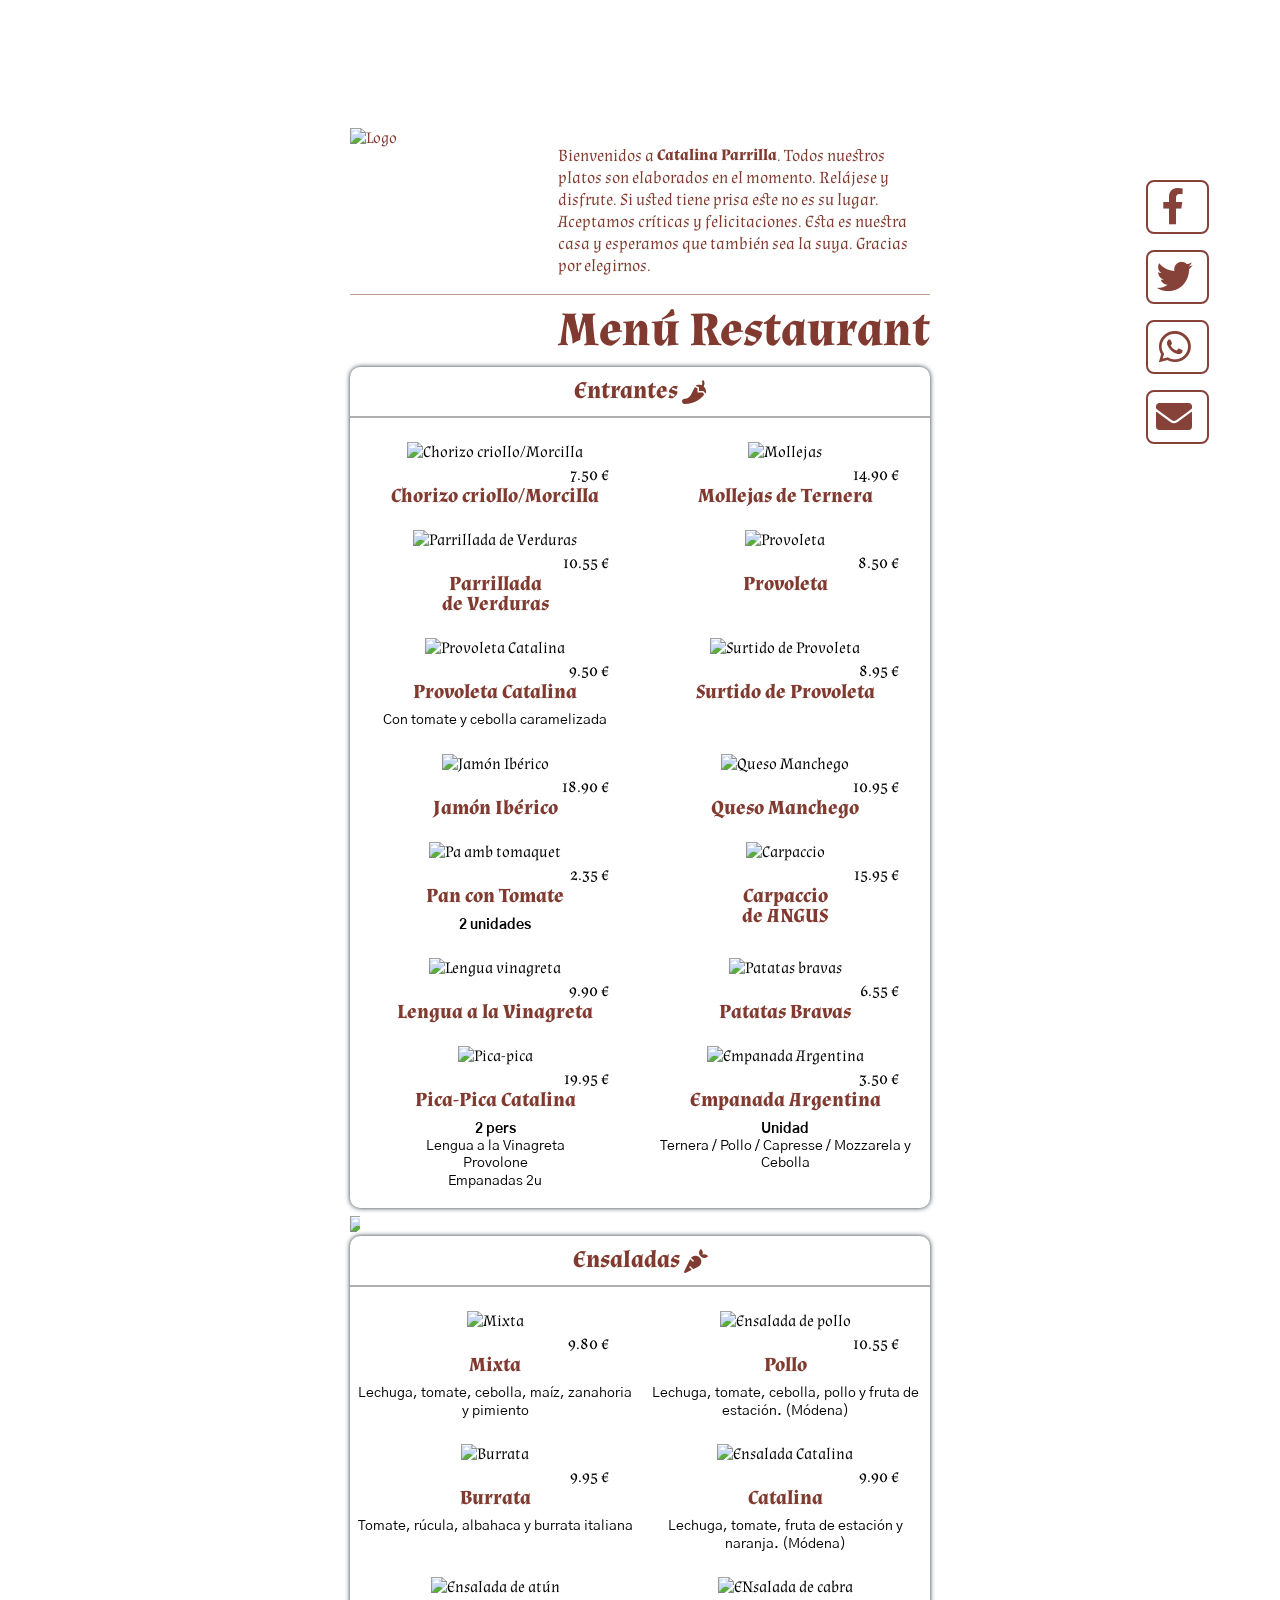
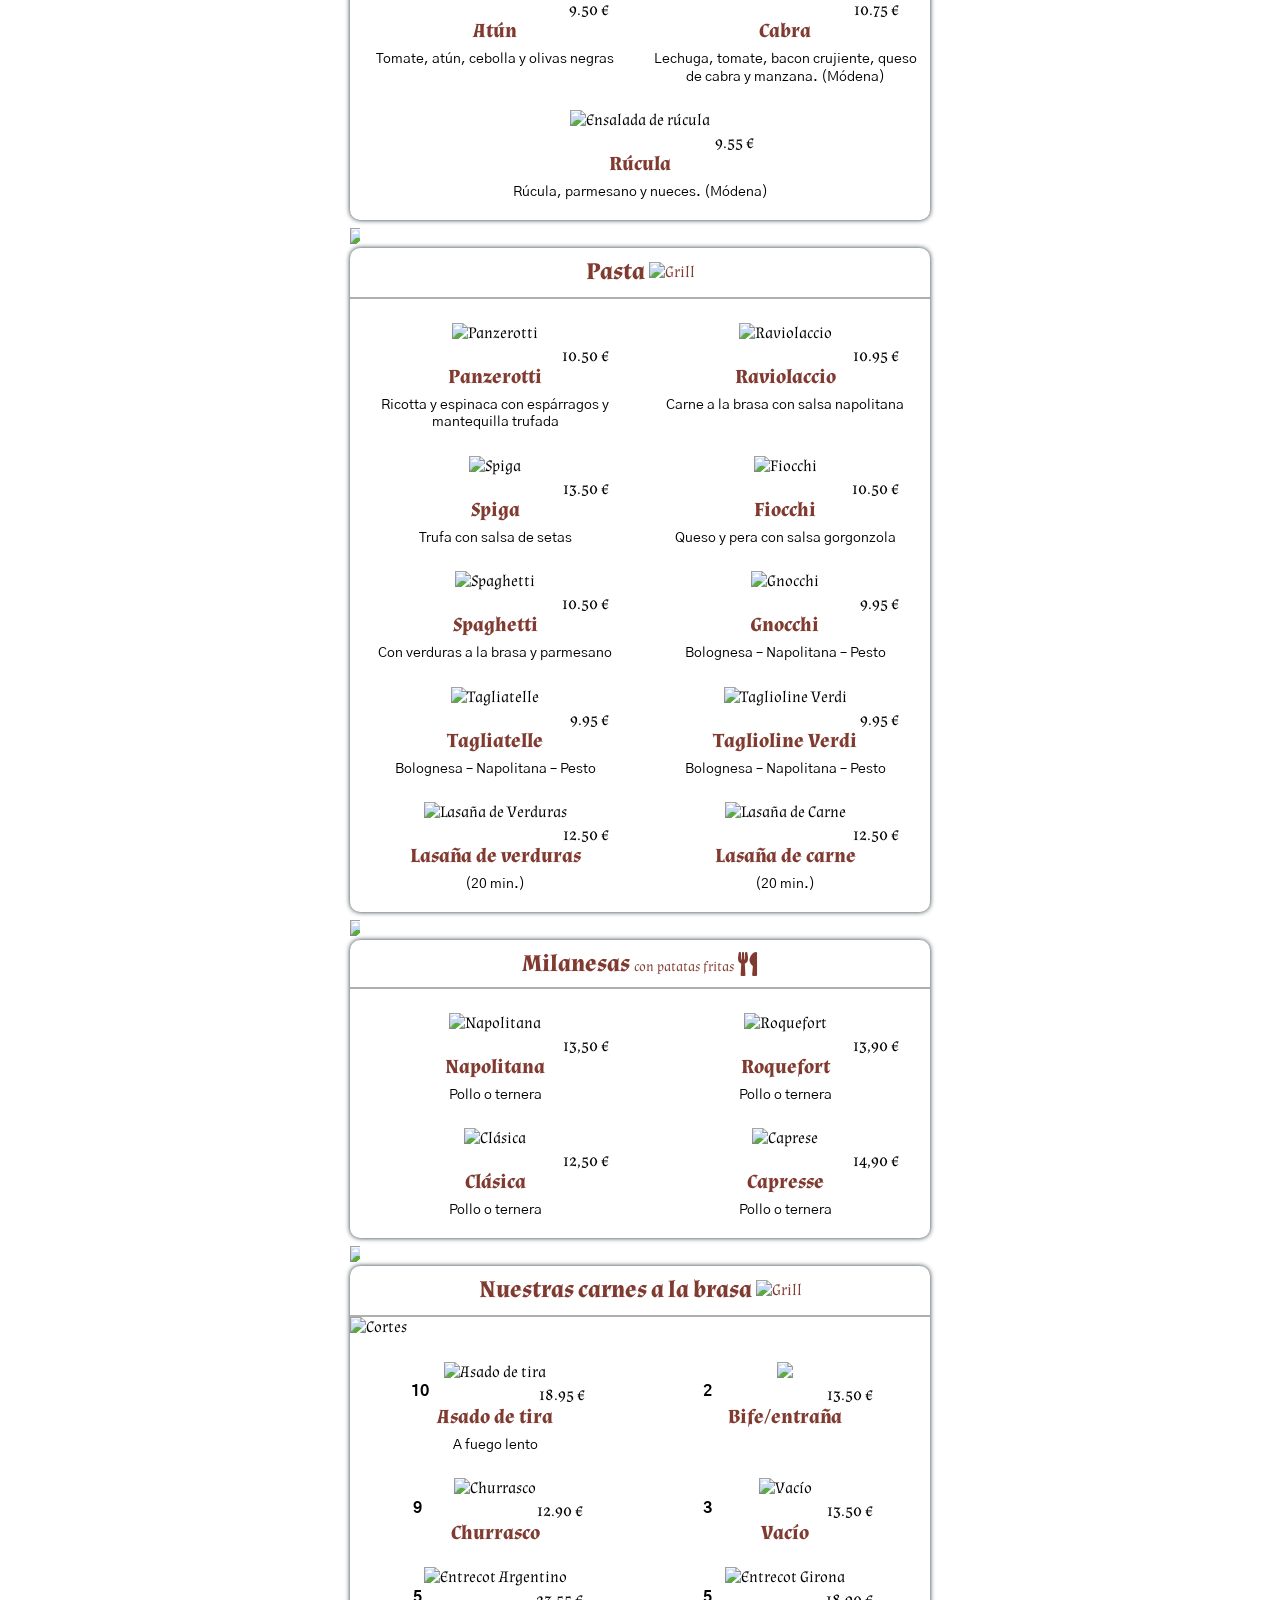
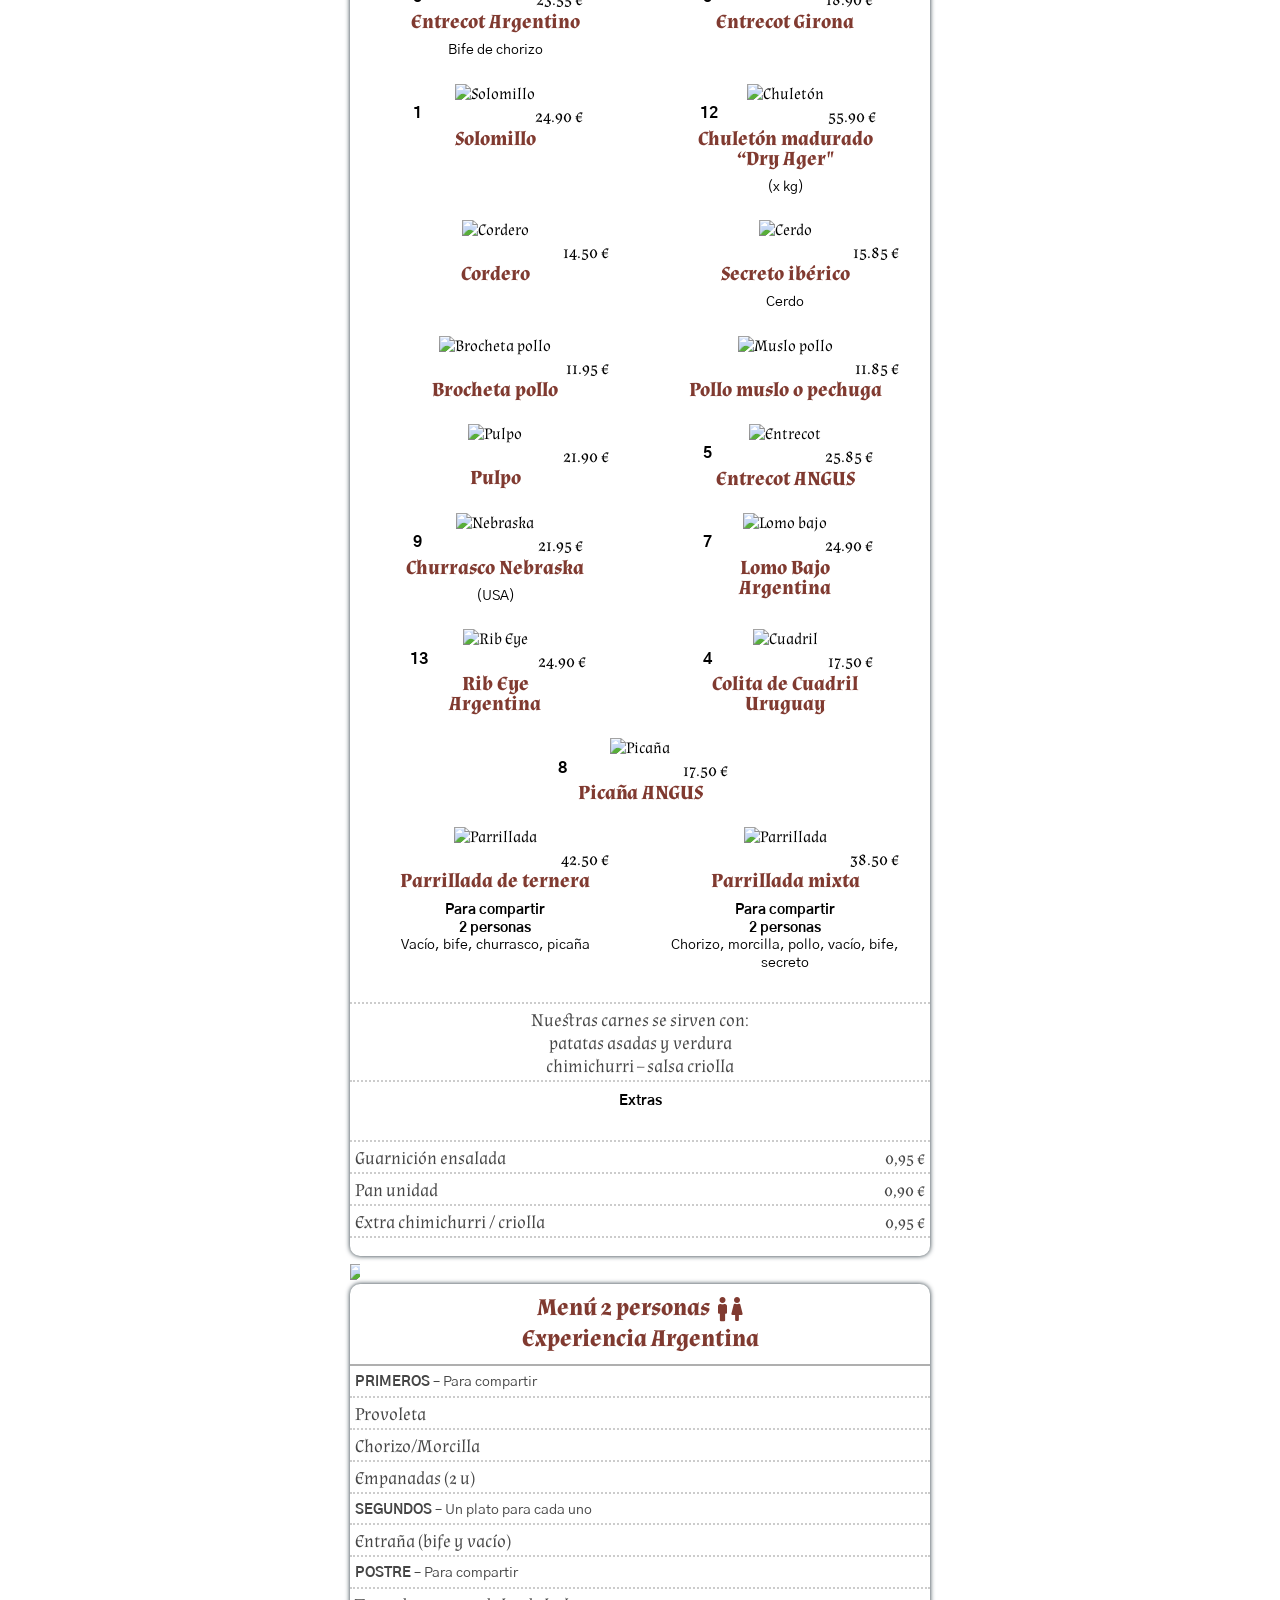
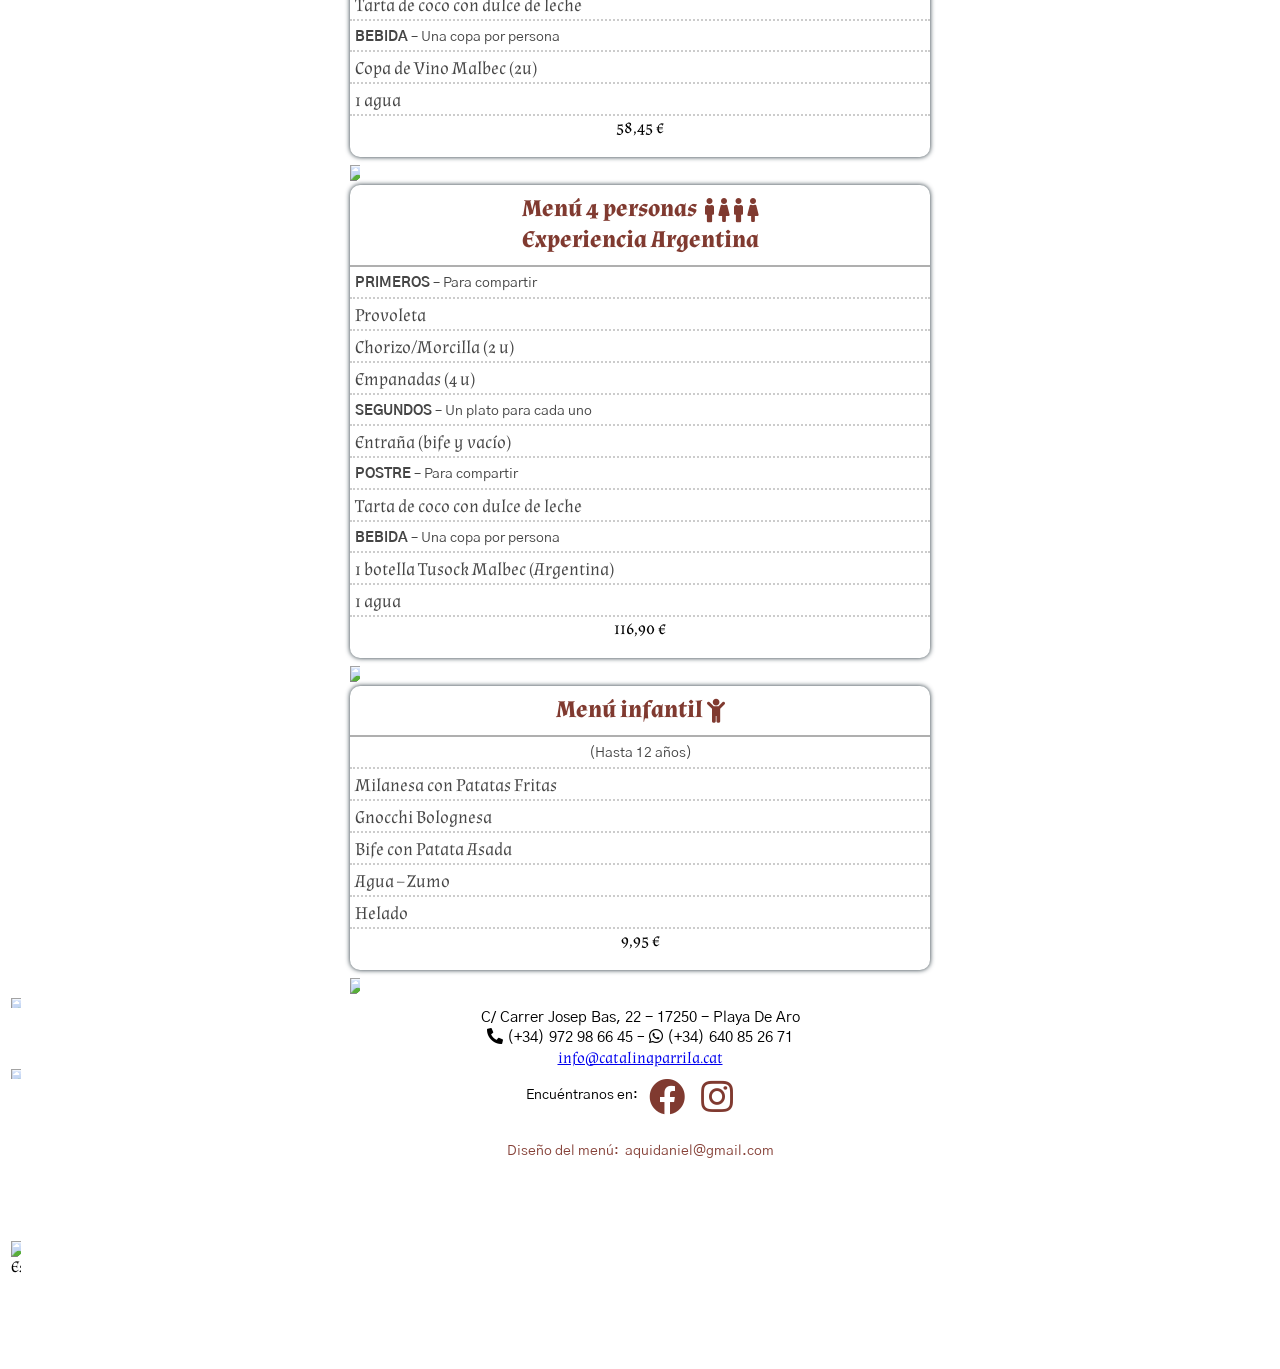
==== index_01.html @ 07dbfac3 "updt" ====
<!DOCTYPE html>
<html lang="es">
<head>

<meta http-equiv="X-UA-Compatible" content="IE=9" />
<meta name = "format-detection" content = "telephone=no" />
<meta name = "format-detection" content = "date=no" />
<meta name = "format-detection" content = "address=no" />
<meta name="viewport" content="width=device-width, initial scale=1.0"/>
<meta charset="utf-8" />
<meta property="og:title" content="Menú Parrilla Catalina" />
<meta property="og:url" content="https://catalinaparrilla.netlify.app/" />
<meta property="og:image" content="https://catalinaparrilla.netlify.app/imagenes/catalina_logo.png"/>
<meta property="og:description" content="Menú Parrilla Argentina Catalina: especialidades en carnes, pastas, ensaladas y deliciosos postres caseros en un ambiente agradable" />
  

<LINK REL="SHORTCUT ICON" HREF="https://catalinaparrilla.netlify.app/imagenes/favicons/favicon.ico">
<link rel="icon" href="https://catalinaparrilla.netlify.app/imagenes/favicons/favicon.ico" type="image/x-icon" />
<link rel="stylesheet" href="https://use.fontawesome.com/releases/v5.14.0/css/all.css" crossorigin="anonymous">
<link type="text/css" rel="stylesheet" href="styles/main.css"/>

<link href="https://fonts.googleapis.com/css2?family=Almendra:wght@400;700&family=Gothic+A1:wght@400;900&display=swap" rel="stylesheet">
<title>Menú Catalina Parrilla</title>
<script  type="text/javascript" src="https://cdnjs.cloudflare.com/ajax/libs/jquery/3.2.1/jquery.min.js"></script>
<script src="scripts/script.js"></script>


<style>
@media only screen and (min-width: 901px) {
}
</style>

</head >
<body class="pagina" style="overflow:visible" yahoo="fix">

<div class="wrapper">

<div class="SOCIAL">
<!--<a class="BACK" onClick="history.go(-1);return true;"></a>-->

<a class="FCBK" rel="img_src" href=""

    onclick="popUp=window.open(
        'https://www.facebook.com/sharer.php?u=https://catalinaparrilla.netlify.app/#',
        'popupwindow',
        'scrollbars=yes,width=800,height=400');
    popUp.focus();
    return false"  title="Compartir en Facebook">
    <!--<i class="visuallyhidden">share on facebook</i>-->
</a>

  <a class="TWITTER" rel="nofollow"
    href="https://twitter.com/"
    onclick="popUp=window.open(
        'https://twitter.com/intent/tweet?text=\https://catalinaparrilla.netlify.app/#',
        'popupwindow',
        'scrollbars=yes,width=800,height=400');
    popUp.focus();
    return false" title="Compartir en Twitter">
   <!-- <i class="visuallyhidden">share on twitter</i>-->
</a>


<a class="WHATS" rel="nofollow"
    onclick="popUp=window.open(
        'whatsapp://send?text=https://catalinaparrilla.netlify.app/#',
        'popupwindow',
        'scrollbars=yes,width=800,height=400');
    popUp.focus();
    return false" title="Compartir en WhatsApp"
    data-action="share/whatsapp/share">
    <!--<i class="visuallyhidden">share on google plus</i>-->
</a>

<a class="MAIL" rel="nofollow"
    href="mailto:?subject=Menús online desde código QR &body=https://catalinaparrilla.netlify.app/#" title="Enviar por mail">
    <!--<i class="visuallyhidden">share via email</i>-->
</a>
</div>
<!--CUADRO LANGUES-->
<div class="BOTONERA">
<input type="checkbox" id="menu_lang_id" class="menu_lang">
<!--<label for="menu_lang_id" class="" onclick="if(document.getElementById('menu_lang_id').value) document.getElementById('menu_share_id').checked = false; if(document.getElementById('menu_lang_id').value) document.getElementById('menu_buy_id').checked = false;">-->
</label>
<a class="ES" href="#">
</a>
<a class="CT" href="#">
</a>
<a class="UK" href="#">
</a>
<a class="FR" href="#">
</a>
</div>
<!--CUADRO BOTONERA INFERIOR-->
<div id="cambiocontenido" class="cambiocontenido">
<input type="checkbox" id="contenido" class="menu_contenido">
<!--<label for="contenido" class="" onclick="if(document.getElementById('contenido').value) document.getElementById('menu_share_id').checked = false; if(document.getElementById('contenido').value) document.getElementById('menu_buy_id').checked = false;">-->
</label>
<a class="postres" href="#">
</a>
<a class="vinos" href="#">
</a>
<a class="platos" href="#">
</a>
</div>

<div class="menudecomidas">
<div class="menuitemcontainer TITLE" style="margin: 3rem auto 0; ">
<div class="menuitem topimage LES CAT LUK LFR" style="">
<img src="https://catalinaparrilla.netlify.app/imagenes/catalina_logo.png" alt="Logo" border="0" height="200px">
<p class="destacado LES" style="text-align:left;">Bienvenidos a <strong>Catalina Parrilla</strong>.
Todos nuestros platos son elaborados en el momento. Relájese y disfrute. Si usted tiene prisa este no es su lugar. Aceptamos críticas y felicitaciones. Esta es nuestra casa y esperamos que también sea la suya. Gracias por elegirnos.</p>
<p class="destacado CAT" style="text-align:left;">Benvinguts a <strong>Catalina Parrilla</strong>.
Tots els nostres plats són elaborats al moment. Relaxeu-vos i gaudeixi. Si vostè té pressa aquest no és el seu lloc. Acceptem crítiques i felicitacions. Aquesta és la nostra casa i esperem que tambe sigui la seva. Gràcies per escollir-nos.</p>
<p class="destacado LUK" style="text-align:left;">Welcome to <strong>Catalina Parrilla</strong>.
All our dishes are preparated at the moment. Relax and enjoy. If you are in a hurry this is not your place. We accept reviews, tips for improve your experience and congratulations. This is our home and we hope it will be yours as well.
Thank you for choosing us.</p>
<p class="destacado LFR" style="text-align:left;">Bienvenue à <strong>Catalina Parrilla</strong>.
Tous nos plats sont préparés à l'instant. Détendez-vous et profitez du moment. Si vous êtes pressés, vous n'êtes pas au bon endroit. Nous acceptons les critiques, mais aussi les félicitations. Vous êtes, ici, chez nous, mais nous aimerions que, dès votre arrivée, vous vous sentiez aussi un peu... chez vous. Merci de nous avoir choisi.</p>
</div>

<div class="menuitemcontainer TITLE">
<header id="LES" class="SUBTITULO comidas LES" style="color: #803a30;">Menú Restaurant</header>
<header id="CAT" class="SUBTITULO comidas CAT" style="color: #803a30;">Menú Restaurant</header>
<header id="LUK" class="SUBTITULO comidas LUK" style="color: #803a30;">Restaurant Menu</header>
<header id="LFR" class="SUBTITULO comidas LFR" style="color: #803a30;">Menu du Restaurant</header>
</div>
<!--CUADRO ENTRANTES-->
<div class="menuitemcontainer">
<div class="menuitem LES">Entrantes <i class="fas fa-pepper-hot" style="color:#803a30; vertical-align:middle; font-size: 24px;"></i></div>
<div class="menuitem CAT">Entrants <i class="fas fa-pepper-hot" style="color:#803a30; vertical-align:middle; font-size: 24px;"></i></div>
<div class="menuitem LUK">Snacks <i class="fas fa-pepper-hot" style="color:#803a30; vertical-align:middle; font-size: 24px;"></i></div>
<div class="menuitem LFR">Entrées <i class="fas fa-pepper-hot" style="color:#803a30; vertical-align:middle; font-size: 24px;"></i></div>

<div class="flexbox lista">
<div class="layer show"></div>

<div class="dish-2">
<div class="dishphoto"><img src="https://catalinaparrilla.netlify.app/imagenes/dish01.png" alt="Chorizo criollo/Morcilla" border="0" ></div>
<div><!--<span class="dishnumber">01</span>--><span class="price">7.50 €</span></div>
<p class="menuitem plato LES">Chorizo criollo/Morcilla</p>
<p class="menuitem plato CAT">Xoriço/Botifarra de ceba</p>
<p class="menuitem plato LUK">Creole Chorizo/Blood Sausage</p>
<p class="menuitem plato LFR">Chorizo Criolle/Boudin Noir</p>
</div>

<div class="dish-2"><div class="dishphoto"><img src="https://catalinaparrilla.netlify.app/imagenes/dish02.png" alt="Mollejas" border="0" style="margin: 0 auto"></div>
<div><!--<span class="dishnumber">02</span>--><span class="price">14.90 €</span></div>
<p class="menuitem plato LES">Mollejas de Ternera</p>
<p class="menuitem plato CAT">Lletons de Vedella</p>
<p class="menuitem plato LUK">Sweetbread</p>
<p class="menuitem plato LFR">Ris de veau</p>
</div> 

</div>

<div class="flexbox lista"><div class="layer show"></div>
<div class="dish-2"><div class="dishphoto"><img src="https://catalinaparrilla.netlify.app/imagenes/dish03.png" alt="Parrillada de Verduras" width="" border="0" style="margin: 0 auto"></div>
<div><!--<span class="dishnumber">03</span>--><span class="price">10.55 €</span></div>
<p class="menuitem plato LES">Parrillada<br class="">de Verduras</p>
<p class="menuitem plato CAT">Graellada<br class="">de Verdures</p>
<p class="menuitem plato LUK">Grilled Vegetables</p>
<p class="menuitem plato LFR">Légumes<br class="">au Grill</p>
</div>
 
<div class="dish-2"><div class="dishphoto"><img src="https://catalinaparrilla.netlify.app/imagenes/dish04.png" alt="Provoleta" border="0" style="margin: 0 auto"></div>
<div><!--<span class="dishnumber">04</span>--><span class="price">8.50 €</span></div>
<p class="menuitem plato LES">Provoleta</p>
<p class="menuitem plato CAT">Formatge Provolone</p>
<p class="menuitem plato LUK">Provolone Cheese</p>
<p class="menuitem plato LFR">Fromage Provolone</p>
</div>
</div>


<div class="flexbox lista"><div class="layer show"></div>
<div class="dish-2"><div class="dishphoto"><img src="https://catalinaparrilla.netlify.app/imagenes/dish05.png" alt="Provoleta Catalina" width=" " border="0" style="margin: 0 auto"></div>
<div><!--<span class="dishnumber">05</span>--><span class="price">9.50 €</span></div>
<p class="menuitem plato LES">Provoleta Catalina</p>
<p class="menuitem plato CAT">Provoleta Catalina</p>
<p class="menuitem plato LUK">Provolone Catalina</p>
<p class="menuitem plato LFR">Provolone Catalina</p>
<p class="descr LES">Con tomate y cebolla caramelizada</p>
<p class="descr CAT">Amb tomàquet i ceba caramel·litzada</p>
<p class="descr LUK">With tomato and caramelized onion</p>
<p class="descr LFR">Avec tomate et oignon caramélisé</p>
</div>
 
<div class="dish-2"><div class="dishphoto"><img src="https://catalinaparrilla.netlify.app/imagenes/dish06.png" alt="Surtido de Provoleta" width=" " border="0" style="margin: 0 auto"></div>
<div><!--<span class="dishnumber">06</span>--><span class="price">8.95 €</span></div>
<p class="menuitem plato LES">Surtido de Provoleta</p>
<p class="menuitem plato CAT">Assortiment de Formatge Provolone</p>
<p class="menuitem plato LUK">Assorted Provolone Cheese</p>
<p class="menuitem plato LFR">Assortiment de Fromage Provolone</p>
</div>
</div>

<div class="flexbox lista"><div class="layer show"></div>
<div class="dish-2"><div class="dishphoto"><img src="https://catalinaparrilla.netlify.app/imagenes/dish07.png" alt="Jamón Ibérico" width=" " border="0" style="margin: 0 auto"></div>
<div><!--<span class="dishnumber">07</span>--><span class="price">18.90 €</span></div>
<p class="menuitem plato LES">Jamón Ibérico</p>
<p class="menuitem plato CAT">Pernil Ibèric (cebo)</p>
<p class="menuitem plato LUK">Iberian Ham</p>
<p class="menuitem plato LFR">Jambon Ibérique (cebo)</p>
  </div>
 
<div class="dish-2"><div class="dishphoto"><img src="https://catalinaparrilla.netlify.app/imagenes/dish08.png" alt="Queso Manchego" width=" " border="0" style="margin: 0 auto"></div>
<div><!--<span class="dishnumber">08</span>--><span class="price">10.95 €</span></div>
<p class="menuitem plato LES">Queso Manchego</p>
<p class="menuitem plato CAT">Formatge Manxec</p>
<p class="menuitem plato LUK">Cheese Manchego</p>
<p class="menuitem plato LFR">Fromage Manchego</p>
</div>
</div>

<div class="flexbox lista"><div class="layer show"></div>
<div class="dish-2"><div class="dishphoto"><img src="https://catalinaparrilla.netlify.app/imagenes/dish09.png" alt="Pa amb tomaquet" width=" " border="0" style="margin: 0 auto"></div>
<div><!--<span class="dishnumber">09</span>--><span class="price">2.35 €</span></div>
<p class="menuitem plato LES">Pan con Tomate</p>
<p class="menuitem plato CAT">Pà amb Tomàquet</p>
<p class="menuitem plato LUK">Toasted Bread with Tomato</p>
<p class="menuitem plato LFR">Pain Tomate</p>
<p class="descr LES"><strong>2 unidades</strong></p>
<p class="descr CAT"><strong>2 unitats</strong></p>
<p class="descr LUK"><strong>2 pieces</strong></p>
<p class="descr LFR"><strong>2 unités</strong></p>
</div>
 
<div class="dish-2"><div class="dishphoto"><img src="https://catalinaparrilla.netlify.app/imagenes/dish10.png" alt="Carpaccio" width=" " border="0" style="margin: 0 auto"></div>
<div><!--<span class="dishnumber">10</span>--><span class="price">15.95 €</span></div>
<p class="menuitem plato LES">Carpaccio<br class="">de ANGUS</p>
<p class="menuitem plato CAT">Carpaccio<br class="">de ANGUS</p>
<p class="menuitem plato LUK">Angus Carpaccio</p>
<p class="menuitem plato LFR">Carpaccio ANGUS</p>
</div>
</div>

<div class="flexbox lista"><div class="layer show"></div>
<div class="dish-2"><div class="dishphoto"><img src="https://catalinaparrilla.netlify.app/imagenes/dish11.png" alt="Lengua vinagreta" border="0" style="margin: 0 auto"></div>
<div><!--<span class="dishnumber">11</span>--><span class="price">9.90 €</span></div>
<p class="menuitem plato LES">Lengua a la Vinagreta</p>
<p class="menuitem plato CAT">Lengua a la Vinagreta</p>
<p class="menuitem plato LUK">Tongue to Vinaigrette</p>
<p class="menuitem plato LFR">Langue Vinaigrette</p>
</div>
 
<div class="dish-2"><div class="dishphoto"><img src="https://catalinaparrilla.netlify.app/imagenes/dish12.png" alt="Patatas bravas" width=" " border="0" style="margin: 0 auto"></div>
<div><!--<span class="dishnumber">12</span>--><span class="price">6.55 €</span></div>
<p class="menuitem plato LES">Patatas Bravas</p>
<p class="menuitem plato CAT">Patates Braves</p>
<p class="menuitem plato LUK">Spicy potatoes</p>
<p class="menuitem plato LFR">Patatas bravas</p>
</div>
</div>

<div class="flexbox lista"><div class="layer show"></div>
<div class="dish-2"><div class="dishphoto"><img src="https://catalinaparrilla.netlify.app/imagenes/dish13.png" alt="Pica-pica" width=" " border="0" style="margin: 0 auto"></div>
<div><!--<span class="dishnumber">13</span>--><span class="price">19.95 €</span></div>
<p class="menuitem plato LES">Pica-Pica Catalina</p>
<p class="menuitem plato CAT">Pica-Pica Catalina</p>
<p class="menuitem plato LUK">Pica-Pica Catalina</p>
<p class="menuitem plato LFR">Pica-Pica Catalina</p>
<p class="descr LES"><strong>2 pers</strong><br class="">Lengua a la Vinagreta<br class="">Provolone<br class="">Empanadas 2u</p>
<p class="descr CAT"><strong>2 pers</strong><br class="">Lengua a la Vinagreta<br class="">Provolone<br class="">Empanadas 2u</p>
<p class="descr LUK"><strong>2 people</strong><br class="">Tongue to Vinagrette<br class="">Provolone<br class="">Empanadas 2p</p>
<p class="descr LFR"><strong>2 pers</strong><br class="">Langue Vinaigrette<br class="">Provolone<br class="">Empanadas 2u</p>
</div>
 
<div class="dish-2"><div class="dishphoto"><img src="https://catalinaparrilla.netlify.app/imagenes/dish14.png" alt="Empanada Argentina" width=" " border="0" style="margin: 0 auto"></div>
<div><!--<span class="dishnumber">14</span>--><span class="price">3.50 €</span></div>
<p class="menuitem plato LES">Empanada Argentina</p>
<p class="menuitem plato CAT">Empanada Argenti</p>
<p class="menuitem plato LUK">Empanada Argentine</p>
<p class="menuitem plato LFR">Empanade Argentine</p>
<p class="descr LES"><strong>Unidad</strong><br class="">Ternera / Pollo / Capresse / Mozzarela y Cebolla</p>
<p class="descr CAT"><strong>Unitad</strong><br class="">Vedella / Pollastre / Capresse / Mozzarella i Ceba</p>
<p class="descr LUK"><strong>Piece</strong><br class="">Veal meat / chicken / Capresse / mozzarella and onion</p>
<p class="descr LFR"><strong>Unité</strong><br class="">Viande de veau / poulet / Capresse / mozzarella et oignon</p>
</div>
</div>

<div class="menuitem lastline LES CAT LUK LFR"></div>
</div>
<!--FIN CUADRO ENTRANTES-->
<div><img src="https://catalinaparrilla.netlify.app/imagenes/BLANK.gif" alt="Espacio" width="10" height="20" align="center" border="0" style="display:block"/></div>

<!--CUADRO ENSALADAS-->
<div class="menuitemcontainer">
<div class="menuitem LES">Ensaladas <i class="fas fa-carrot" style="color:#803a30; vertical-align:middle; font-size: 24px;"></i></div>
<div class="menuitem CAT">Amanidas <i class="fas fa-carrot" style="color:#803a30; vertical-align:middle; font-size: 24px;"></i></div>
<div class="menuitem LUK">Salads <i class="fas fa-carrot" style="color:#803a30; vertical-align:middle; font-size: 24px;"></i></div>
<div class="menuitem LFR">Salades <i class="fas fa-carrot" style="color:#803a30; vertical-align:middle; font-size: 24px;"></i></div>

<div class="flexbox lista">
<div class="layer show"></div>

<div class="dish-2">
<div class="dishphoto"><img src="https://catalinaparrilla.netlify.app/imagenes/dish15.png" alt="Mixta" border="0" ></div>
<div><!--<span class="dishnumber">S1</span>--><span class="price">9.80 €</span></div>
<p class="menuitem plato LES">Mixta</p>
<p class="menuitem plato CAT">Mixta</p>
<p class="menuitem plato LUK">Mixed</p>
<p class="menuitem plato LFR">Mixte</p>
<p class="descr LES">Lechuga, tomate, cebolla, maíz, zanahoria y pimiento</p>
<p class="descr CAT">Enciam, tomàquet, ceba, blat de moro, pastanaga i pebrot</p>
<p class="descr LUK">Lettuce, tomato, onion, corn, carrot and peper</p>
<p class="descr LFR">Laitue, tomate, oignon, maïs, carrote et poivron</p>
</div>

<div class="dish-2"><div class="dishphoto"><img src="https://catalinaparrilla.netlify.app/imagenes/dish16.png" alt="Ensalada de pollo" border="0" style="margin: 0 auto"></div>
<div><!--<span class="dishnumber">S2</span>--><span class="price">10.55 €</span></div>
<p class="menuitem plato LES">Pollo</p>
<p class="menuitem plato CAT">Pollastre</p>
<p class="menuitem plato LUK">Chicken</p>
<p class="menuitem plato LFR">Poulet</p>
<p class="descr LES">Lechuga, tomate, cebolla, pollo y fruta de estación. (Módena)</p>
<p class="descr CAT">Enciam, tomàquet, ceba, pollastre i fruita d´estaciò. (Módena)</p>
<p class="descr LUK">Lettuce, tomato, onion, chicken and seasonal fruit. (Módena)</p>
<p class="descr LFR">Laitue, tomate, oignom, poulet et fruit de saison. (Módena)</p>
</div> 

</div>

<div class="flexbox lista"><div class="layer show"></div>
<div class="dish-2"><div class="dishphoto"><img src="https://catalinaparrilla.netlify.app/imagenes/dish17.png" alt="Burrata" width=" " border="0" style="margin: 0 auto"></div>
<div><!--<span class="dishnumber">S3</span>--><span class="price">9.95 €</span></div>
<p class="menuitem plato LES CAT LUK LFR">Burrata</p>
<p class="descr LES">Tomate, rúcula, albahaca y burrata italiana</p>
<p class="descr CAT">Tomàquet, ruca, alfàbrega i burrata italiana</p>
<p class="descr LUK">Tomato, rocket, basil and italian burrata</p>
<p class="descr LFR">Tomate, roquette, basilic et burrata italianne </p>
</div>
 
<div class="dish-2"><div class="dishphoto"><img src="https://catalinaparrilla.netlify.app/imagenes/dish18.png" alt="Ensalada Catalina" border="0" style="margin: 0 auto"></div>
<div><!--<span class="dishnumber">S4</span>--><span class="price">9.90 €</span></div>
<p class="menuitem plato LES CAT LUK LFR">Catalina</p>
<p class="descr LES">Lechuga, tomate, fruta de estación y naranja. (Módena)</p>
<p class="descr CAT">Enciam, tomàquet, fruite d´estaciò i taronja. (Módena)</p>
<p class="descr LUK">Lettuce, tomato, seasonal fruit and orange. (Módena)</p>
<p class="descr LFR">Laitue, tomate, fruit de seasonal et orange. (Módena)</p>
</div>
</div>


<div class="flexbox lista"><div class="layer show"></div>
<div class="dish-2"><div class="dishphoto"><img src="https://catalinaparrilla.netlify.app/imagenes/dish19.png" alt="Ensalada de atún" width=" " border="0" style="margin: 0 auto"></div>
<div><!--<span class="dishnumber">S5</span>--><span class="price">9.50 €</span></div>
<p class="menuitem plato LES">Atún</p>
<p class="menuitem plato CAT">Tonyna</p>
<p class="menuitem plato LUK">Tuna</p>
<p class="menuitem plato LFR">Thon</p>
<p class="descr LES">Tomate, atún, cebolla y olivas negras</p>
<p class="descr CAT">Tomàquet, tonyna, ceba i olives negres</p>
<p class="descr LUK">Tomato, tuna, onion and black olives</p>
<p class="descr LFR">Tomate, thon, oignon et olives noires</p>
</div>
 
<div class="dish-2"><div class="dishphoto"><img src="https://catalinaparrilla.netlify.app/imagenes/dish20.png" alt="ENsalada de cabra" width=" " border="0" style="margin: 0 auto"></div>
<div><!--<span class="dishnumber">S6</span>--><span class="price">10.75 €</span></div>
<p class="menuitem plato LES">Cabra</p>
<p class="menuitem plato CAT">Cabra</p>
<p class="menuitem plato LUK">Goat Cheese</p>
<p class="menuitem plato LFR">Chèvre</p>
<p class="descr LES">Lechuga, tomate, bacon crujiente, queso de cabra y manzana. (Módena)</p>
<p class="descr CAT">Enciam, tomàquet, bacon cruxient, formatge de cabra y poma. (Módena)</p>
<p class="descr LUK">Lettuce, tomato, apple, goat cheese and crispy bacon. (Módena)</p>
<p class="descr LFR">Laitue, tomate, pomme, fromage de chèvre et bacon croquant. (Módena)</p>
</div>
</div>

<div class="flexbox lista"><div class="layer show"></div>
<div class="dish-2"><div class="dishphoto"><img src="https://catalinaparrilla.netlify.app/imagenes/dish21.png" alt="Ensalada de rúcula" width=" " border="0" style="margin: 0 auto"></div>
<div><!--<span class="dishnumber">S7</span>--><span class="price">9.55 €</span></div>
<p class="menuitem plato LES">Rúcula</p>
<p class="menuitem plato CAT">Ruca</p>
<p class="menuitem plato LUK">Rocket</p>
<p class="menuitem plato LFR">Roquette</p>
<p class="descr LES">Rúcula, parmesano y nueces. (Módena)</p>
<p class="descr CAT">Ruca, parmesà i nous. (Módena)</p>
<p class="descr LUK">Rocket, parmesan cheese and nuts. (Módena)</p>
<p class="descr LFR">Roquette, parmesan et noix. (Módena</p>
  </div>
 

</div>


<div class="menuitem lastline LES CAT LUK LFR"></div>
</div>
<!--FIN CUADRO ENSALADAS-->
<div><img src="https://catalinaparrilla.netlify.app/imagenes/BLANK.gif" alt="Espacio" width="10" height="20" align="center" border="0" style="display:block"/></div>

<!--CUADRO PASTAS-->
<div class="menuitemcontainer">
<div class="menuitem LES CAT LUK LFR">Pasta <img src="https://catalinaparrilla.netlify.app/imagenes/pasta.png" alt="Grill" border="0" width="30px" style="vertical-align:middle;"><!--<i class="fas fa-bacon" style="color:#803a30; vertical-align:middle; font-size: 24px;"></i>--></div>

<div class="flexbox lista">
<div class="layer show"></div>

<div class="dish-2">
<div class="dishphoto"><img src="https://catalinaparrilla.netlify.app/imagenes/dish22.png" alt="Panzerotti" border="0" ></div>
<div><!--<span class="dishnumber">P01</span>--><span class="price">10.50 €</span></div>
<p class="menuitem plato LES CAT LUK LFR">Panzerotti</p>
<p class="descr LES">Ricotta y espinaca con espárragos y mantequilla trufada</p>
<p class="descr CAT">Ricotta i espinacs amb espàrrecs i mantega trufada</p>
<p class="descr LUK">Ricotta and Spinach with asparagus and truffled butter</p>
<p class="descr LFR">Ricotta et épinards avec asperges et beurre truffé</p>
</div>

<div class="dish-2"><div class="dishphoto"><img src="https://catalinaparrilla.netlify.app/imagenes/dish23.png" alt="Raviolaccio" border="0" style="margin: 0 auto"></div>
<div><!--<span class="dishnumber">P02</span>--><span class="price">10.95 €</span></div>
<p class="menuitem plato LES CAT LUK LFR">Raviolaccio</p>
<p class="descr LES">Carne a la brasa con salsa napolitana</p>
<p class="descr CAT">Carn a la brasa amb salsa napolitana</p>
<p class="descr LUK">Grilled Meat with Napolitana Sauce (tomato)</p>
<p class="descr LFR">Viande Grillée avec sauce Napolitana (tomate)</p>
</div> 
</div>

<div class="flexbox lista">
<div class="layer show"></div>
<div class="dish-2">
<div class="dishphoto"><img src="https://catalinaparrilla.netlify.app/imagenes/dish24.png" alt="Spiga" width=" " border="0" style="margin: 0 auto"></div>
<div><!--<span class="dishnumber">P03</span>--><span class="price">13.50 €</span></div>
<p class="menuitem plato LES CAT LUK LFR">Spiga</p>
<p class="descr LES">Trufa con salsa de setas</p>
<p class="descr CAT">Trufa amb salsa de boletus</p>
<p class="descr LUK">Truffle with mushrooms sause</p>
<p class="descr LFR">Truffe avec sauce aux champignons</p>
</div>
 
<div class="dish-2"><div class="dishphoto"><img src="https://catalinaparrilla.netlify.app/imagenes/dish25.png" alt="Fiocchi" border="0" style="margin: 0 auto"></div>
<div><!--<span class="dishnumber">P04</span>--><span class="price">10.50 €</span></div>
<p class="menuitem plato LES CAT LUK LFR">Fiocchi</p>
<p class="descr LES">Queso y pera con salsa gorgonzola</p>
<p class="descr CAT">Formatge i pera amb salsa gorgonzola</p>
<p class="descr LUK">Cheese and Pear with Gorgonzola Sauce</p>
<p class="descr LFR">Fromage et poire avec sauce Gorgonzola</p>
</div>
</div>


<div class="flexbox lista"><div class="layer show"></div>
<div class="dish-2"><div class="dishphoto"><img src="https://catalinaparrilla.netlify.app/imagenes/dish26.png" alt="Spaghetti" width=" " border="0" style="margin: 0 auto"></div>
<div><!--<span class="dishnumber">P05</span>--><span class="price">10.50 €</span></div>
<p class="menuitem plato LES CAT LUK LFR">Spaghetti</p>
<p class="descr LES">Con verduras a la brasa y parmesano</p>
<p class="descr CAT">Amb verdures brasa i formatge parmessa</p>
<p class="descr LUK">With Grilled Vegetables and Parmesan Cheese</p>
<p class="descr LFR">Avec légumes au grill et fromage parmesan</p>
</div>

<div class="dish-2"><div class="dishphoto"><img src="https://catalinaparrilla.netlify.app/imagenes/dish27.png" alt="Gnocchi" width=" " border="0" style="margin: 0 auto"></div>
<div><!--<span class="dishnumber">P08</span>--><span class="price">9.95 €</span></div>
<p class="menuitem plato LES CAT LUK LFR">Gnocchi</p>
<p class="descr LES CAT LUK LFR">Bolognesa – Napolitana – Pesto</p>
</div>
</div>



<div class="flexbox lista"><div class="layer show"></div>
<div class="dish-2"><div class="dishphoto"><img src="https://catalinaparrilla.netlify.app/imagenes/dish30.png" alt="Tagliatelle" width=" " border="0" style="margin: 0 auto"></div>
<div><!--<span class="dishnumber">P09</span>--><span class="price">9.95 €</span></div>
<p class="menuitem plato LES CAT LUK LFR">Tagliatelle</p>
<p class="descr LES CAT LUK LFR">Bolognesa – Napolitana – Pesto</p>
</div>
 
<div class="dish-2"><div class="dishphoto"><img src="https://catalinaparrilla.netlify.app/imagenes/dish31.png" alt="Taglioline Verdi" width=" " border="0" style="margin: 0 auto"></div>
<div><!--<span class="dishnumber">P10</span>--><span class="price">9.95 €</span></div>
<p class="menuitem plato LES CAT LUK LFR">Taglioline Verdi</p>
<p class="descr LES CAT LUK LFR">Bolognesa – Napolitana – Pesto</p>
</div>
</div>


<div class="flexbox lista"><div class="layer show"></div>
<div class="dish-2"><div class="dishphoto"><img src="https://catalinaparrilla.netlify.app/imagenes/dish28.png" alt="Lasaña de Verduras" width=" " border="0" style="margin: 0 auto"></div>
<div><!--<span class="dishnumber">P06</span>--><span class="price">12.50 €</span></div>
<p class="menuitem plato LES">Lasaña de verduras</p>
<p class="menuitem plato CAT">Lasanya de verdures</p>
<p class="menuitem plato LUK">Vegetables Lasagna</p>
<p class="menuitem plato LFR">Lasagne aux légumes</p>
<p class="descr LES CAT LUK LFR">(20 min.)</p>
</div>

<div class="dish-2"><div class="dishphoto"><img src="https://catalinaparrilla.netlify.app/imagenes/dish29.png" alt="Lasaña de Carne" width=" " border="0" style="margin: 0 auto"></div>
<div><!--<span class="dishnumber">P07</span>--><span class="price">12.50 €</span></div>
<p class="menuitem plato LES">Lasaña de carne</p>
<p class="menuitem plato CAT">Lasanya de carn</p>
<p class="menuitem plato LUK">Meat Lasagna</p>
<p class="menuitem plato LFR">Lasagne à la viande</p>
<p class="descr LES CAT LUK LFR">(20 min.)</p>
</div>
</div>

<div class="menuitem lastline LES CAT LUK LFR"></div>
</div>
<!--FIN CUADRO PASTAS-->
<div><img src="https://catalinaparrilla.netlify.app/imagenes/BLANK.gif" alt="Espacio" width="10" height="20" align="center" border="0" style="display:block"/></div>

<!--CUADRO MILANESAS-->
<div class="menuitemcontainer">
<div class="menuitem LES" style="padding: 8px 0 0 0">Milanesas <span style="font-size:14px; line-height: 280%;">con patatas fritas</span> <i class="fas fa-utensils" style="color:#803a30; vertical-align:middle; font-size: 24px;"></i></div>
<div class="menuitem CAT" style="padding: 8px 0 0 0">Escalope <span style="font-size:14px; line-height: 280%;">amb patates fregidas</span> <i class="fas fa-utensils" style="color:#803a30; vertical-align:middle; font-size: 24px;"></i></div>
<div class="menuitem LUK" style="padding: 8px 0 0 0">Milanesas <span style="font-size:14px; line-height: 280%;">with french fries</span> <i class="fas fa-utensils" style="color:#803a30; vertical-align:middle; font-size: 24px;"></i></div>
<div class="menuitem LFR" style="padding: 8px 0 0 0">Escalope <span style="font-size:14px; line-height: 280%;">aux frites</span> <i class="fas fa-utensils" style="color:#803a30; vertical-align:middle; font-size: 24px;"></i></div>

<div class="flexbox lista">
<div class="layer show"></div>

<div class="dish-2">
<div class="dishphoto"><img src="https://catalinaparrilla.netlify.app/imagenes/dish32.png" alt="Napolitana" border="0" ></div>
<div><!--<span class="dishnumber">M1</span>--><span class="price">13,50 €</span></div>
<p class="menuitem plato LES CAT LUK LFR">Napolitana</p>
<p class="descr LES">Pollo o ternera</p>
<p class="descr CAT">Pllastre o vedella</p>
<p class="descr LUK">Chicken or beef</p>
<p class="descr LFR">Poulet o veau</p>
</div>

<div class="dish-2"><div class="dishphoto"><img src="https://catalinaparrilla.netlify.app/imagenes/dish33.png" alt="Roquefort" border="0" style="margin: 0 auto"></div>
<div><!--<span class="dishnumber">P2</span>--><span class="price">13,90 €</span></div>
<p class="menuitem plato LES CAT LUK LFR">Roquefort</p>
<p class="descr LES">Pollo o ternera</p>
<p class="descr CAT">Pllastre o vedella</p>
<p class="descr LUK">Chicken or beef</p>
<p class="descr LFR">Poulet o veau</p>
</div> 

</div>

<div class="flexbox lista"><div class="layer show"></div>
<div class="dish-2"><div class="dishphoto"><img src="https://catalinaparrilla.netlify.app/imagenes/dish34.png" alt="Clásica" width=" " border="0" style="margin: 0 auto"></div>
<div><!--<span class="dishnumber">03</span>--><span class="price">12,50 €</span></div>
<p class="menuitem plato LES">Clásica</p>
<p class="menuitem plato CAT">Clàssica</p>
<p class="menuitem plato LUK">Classic</p>
<p class="menuitem plato LFR">Classique</p>

<p class="descr LES">Pollo o ternera</p>
<p class="descr CAT">Pllastre o vedella</p>
<p class="descr LUK">Chicken or beef</p>
<p class="descr LFR">Poulet o veau</p>
</div>
 
<div class="dish-2"><div class="dishphoto"><img src="https://catalinaparrilla.netlify.app/imagenes/dish35.png" alt="Caprese" border="0" style="margin: 0 auto"></div>
<div><!--<span class="dishnumber">04</span>--><span class="price">14,90 €</span></div>
<p class="menuitem plato LES CAT LUK LFR">Capresse</p>
<p class="descr LES">Pollo o ternera</p>
<p class="descr CAT">Pllastre o vedella</p>
<p class="descr LUK">Chicken or beef</p>
<p class="descr LFR">Poulet o veau</p>
</div>
</div>


<div class="menuitem lastline LES CAT LUK LFR"></div>
</div>
<!--FIN CUADRO MILANESAS-->
<div><img src="https://catalinaparrilla.netlify.app/imagenes/BLANK.gif" alt="Espacio" width="10" height="20" align="center" border="0" style="display:block"/></div>

<!--CUADRO PARRILLA-->
<div class="menuitemcontainer">
<div class="menuitem LES">Nuestras carnes a la brasa <img src="https://catalinaparrilla.netlify.app/imagenes/meat.png" alt="Grill" border="0" width="30px" style="vertical-align:middle;">
</div>
<div class="menuitem CAT">Les nostres carns a la brasa <img src="https://catalinaparrilla.netlify.app/imagenes/meat.png" alt="Grill" border="0" width="30px" style="vertical-align:middle;"></div>
<div class="menuitem LUK">Our grilled meats <img src="https://catalinaparrilla.netlify.app/imagenes/meat.png" alt="Grill" border="0" width="30px" style="vertical-align:middle;"></div>
<div class="menuitem LFR">Nos viandes grillées <img src="https://catalinaparrilla.netlify.app/imagenes/meat.png" alt="Grill" border="0" width="30px" style="vertical-align:middle;"></div>

<div style="mix-blend-mode: multiply">
<img src="https://catalinaparrilla.netlify.app/imagenes/cow.png" alt="Cortes" border="0" width="100%">
</div>

<div class="flexbox lista"><div class="layer show"></div>
<div class="dish-2"><div class="dishphoto"><img src="https://catalinaparrilla.netlify.app/imagenes/dish36.png" alt="Asado de tira" width=" " border="0" style="margin: 0 auto"></div>
<div class="numeroplato"><span class="dishnumber">10</span><span class="price">18.95 €</span></div>
<p class="menuitem plato LES CAT LUK LFR">Asado de tira</p>
<p class="descr LES">A fuego lento</p>
<p class="descr CAT">A foc lent</p>
<p class="descr LUK">Slow flame</p>
<p class="descr LFR">Á feu doux</p>
</div>
 
<div class="dish-2"><div class="dishphoto"><img src="https://catalinaparrilla.netlify.app/imagenes/dish37.png" alt=" "width=" " border="0" style="margin: 0 auto"></div>
<div class="numeroplato"><span class="dishnumber">2</span><span class="price">13.50 €</span></div>
<p class="menuitem plato LES">Bife/entraña</p>
<p class="menuitem plato CAT">Entrama</p>
<p class="menuitem plato LUK">Bife (Skirt Steak)</p>
<p class="menuitem plato LFR">Hampe</p>
</div>
</div>

<div class="flexbox lista"><div class="layer show"></div>
<div class="dish-2"><div class="dishphoto"><img src="https://catalinaparrilla.netlify.app/imagenes/dish38.png" alt="Churrasco" width=" " border="0" style="margin: 0 auto"></div>
<div class="numeroplato"><span class="dishnumber">9</span><span class="price">12.90 €</span></div>
<p class="menuitem plato LES">Churrasco</p>
<p class="menuitem plato CAT">Xurrasco</p>
<p class="menuitem plato LUK">Biff ribs</p>
<p class="menuitem plato LFR">Xurrasco (côtes de veau)</p>
</div>
 
<div class="dish-2"><div class="dishphoto"><img src="https://catalinaparrilla.netlify.app/imagenes/dish39.png" alt="Vacío" width=" " border="0" style="margin: 0 auto"></div>
<div class="numeroplato"><span class="dishnumber">3</span><span class="price">13.50 €</span></div>
<p class="menuitem plato LES">Vacío</p>
<p class="menuitem plato CAT">Vacio</p>
<p class="menuitem plato LUK">Flank Steak</p>
<p class="menuitem plato LFR">Bavette (Vacio)</p>
</div>
</div>


<div class="flexbox lista"><div class="layer show"></div>
<div class="dish-2"><div class="dishphoto"><img src="https://catalinaparrilla.netlify.app/imagenes/dish40.png" alt="Entrecot Argentino" width=" " border="0" style="margin: 0 auto"></div>
<div class="numeroplato"><span class="dishnumber">5</span><span class="price">23.55 €</span></div>
<p class="menuitem plato LES CAT LUK LFR">Entrecot Argentino</p>
<p class="descr LES CAT LUK LFR">Bife de chorizo</p>
</div>
 
<div class="dish-2"><div class="dishphoto"><img src="https://catalinaparrilla.netlify.app/imagenes/dish41.png" alt="Entrecot Girona" width=" " border="0" style="margin: 0 auto"></div>
<div class="numeroplato"><span class="dishnumber">5</span><span class="price">18.90 €</span></div>
<p class="menuitem plato LES CAT LUK LFR">Entrecot Girona</p>
</div>
</div>

<div class="flexbox lista"><div class="layer show"></div>
<div class="dish-2"><div class="dishphoto"><img src="https://catalinaparrilla.netlify.app/imagenes/dish42.png" alt="Solomillo" width=" " border="0" style="margin: 0 auto"></div>
<div class="numeroplato"><span class="dishnumber">1</span><span class="price">24.90 €</span></div>
<p class="menuitem plato LES">Solomillo</p>
<p class="menuitem plato CAT">Filet</p>
<p class="menuitem plato LUK">Fillet of Beef</p>
<p class="menuitem plato LFR">Filet</p>
  </div>
 
<div class="dish-2"><div class="dishphoto"><img src="https://catalinaparrilla.netlify.app/imagenes/dish43.png" alt="Chuletón" width=" " border="0" style="margin: 0 auto"></div>
<div class="numeroplato"><span class="dishnumber">12</span><span class="price">55.90 €</span></div>
<p class="menuitem plato LES CAT LUK LFR">Chuletón madurado<br class="">“Dry Ager"</p>
<p class="descr LES CAT LUK LFR">(x kg)</p>
</div>
</div>


<div class="flexbox lista"><div class="layer show"></div>

<div class="dish-2"><div class="dishphoto"><img src="https://catalinaparrilla.netlify.app/imagenes/dish44.png" alt="Cordero" border="0" style="margin: 0 auto"></div>
<div><!--<span class="dishnumber">1</span>--><span class="price">14.50 €</span></div>
<p class="menuitem plato LES">Cordero</p>
<p class="menuitem plato CAT">Xai</p>
<p class="menuitem plato LUK">Lamb</p>
<p class="menuitem plato LFR">Agneau</p>
</div>

<div class="dish-2"><div class="dishphoto"><img src="https://catalinaparrilla.netlify.app/imagenes/dish45.png" alt="Cerdo" width=" " border="0" style="margin: 0 auto"></div>
<div><!--<span class="dishnumber">10</span>--><span class="price">15.85 €</span></div>
<p class="menuitem plato LES CAT LUK LFR">Secreto ibérico</p>
<p class="descr LES">Cerdo</p>
<p class="descr CAT">Porc</p>
<p class="descr LUK">Pork</p>
<p class="descr LFR">Porc</p>
</div>
</div>

<div class="flexbox lista"><div class="layer show"></div>
<div class="dish-2"><div class="dishphoto"><img src="https://catalinaparrilla.netlify.app/imagenes/dish46.png" alt="Brocheta pollo" border="0" style="margin: 0 auto"></div>
<div><!--<span class="dishnumber">1</span>--><span class="price">11.95 €</span></div>
<p class="menuitem plato LES">Brocheta pollo</p>
<p class="menuitem plato CAT">Pinxo pollastre</p>
<p class="menuitem plato LUK">Chicken Brochettes </p>
<p class="menuitem plato LFR">Brochettes poulet</p>
</div>
 
 
<div class="dish-2"><div class="dishphoto"><img src="https://catalinaparrilla.netlify.app/imagenes/dish47.png" alt="Muslo pollo" border="0" style="margin: 0 auto"></div>
<div><!--<span class="dishnumber">1</span>--><span class="price">11.85 €</span></div>
<p class="menuitem plato LES">Pollo muslo o pechuga</p>
<p class="menuitem plato CAT">Pollastre cuixa o pit</p>
<p class="menuitem plato LUK">Chicken Thigh/Breast</p>
<p class="menuitem plato LFR">Poulet cuisse/blanc</p>
</div>
</div>

<div class="flexbox lista"><div class="layer show"></div>
<div class="dish-2"><div class="dishphoto"><img src="https://catalinaparrilla.netlify.app/imagenes/dish48.png" alt="Pulpo" border="0" style="margin: 0 auto"></div>
<div><!--<span class="dishnumber">1</span>--><span class="price">21.90 €</span></div>
<p class="menuitem plato LES">Pulpo</p>
<p class="menuitem plato CAT">Pop</p>
<p class="menuitem plato LUK">Octopus</p>
<p class="menuitem plato LFR">Poulpe</p>
</div>
 
<div class="dish-2"><div class="dishphoto"><img src="https://catalinaparrilla.netlify.app/imagenes/dish49.png" alt="Entrecot" border="0" style="margin: 0 auto"></div>
<div class="numeroplato"><span class="dishnumber">5</span><span class="price">25.85 €</span></div>
<p class="menuitem plato LES CAT LUK LFR">Entrecot ANGUS</p>
</div>
</div>

<div class="flexbox lista"><div class="layer show"></div>
<div class="dish-2"><div class="dishphoto"><img src="https://catalinaparrilla.netlify.app/imagenes/dish50.png" alt="Nebraska" border="0" style="margin: 0 auto"></div>
<div class="numeroplato"><span class="dishnumber">9</span><span class="price">21.95 €</span></div>
<p class="menuitem plato LES">Churrasco Nebraska</p>
<p class="menuitem plato CAT">Xurrasco Nebraska</p>
<p class="menuitem plato LUK">Beef Ribs Nebraska</p>
<p class="menuitem plato LFR">Xurrasco Nebraska</p>
<p class="descr LES CAT LUK LFR">(USA)</p>
</div>
 
<div class="dish-2"><div class="dishphoto"><img src="https://catalinaparrilla.netlify.app/imagenes/dish51.png" alt="Lomo bajo" border="0" style="margin: 0 auto"></div>
<div class="numeroplato"><span class="dishnumber">7</span><span class="price">24.90 €</span></div>
<p class="menuitem plato LES CAT LUK LFR">Lomo Bajo<br class="">Argentina</p>
</div>
</div>

<div class="flexbox lista"><div class="layer show"></div>
<div class="dish-2"><div class="dishphoto"><img src="https://catalinaparrilla.netlify.app/imagenes/dish52.png" alt="Rib Eye" border="0" style="margin: 0 auto"></div>
<div class="numeroplato"><span class="dishnumber">13</span><span class="price">24.90 €</span></div>
<p class="menuitem plato LES CAT LUK LFR">Rib Eye<br class="">Argentina</p>
</div>
 
<div class="dish-2"><div class="dishphoto"><img src="https://catalinaparrilla.netlify.app/imagenes/dish53.png" alt="Cuadril" border="0" style="margin: 0 auto"></div>
<div class="numeroplato"><span class="dishnumber">4</span><span class="price">17.50 €</span></div>
<p class="menuitem plato LES CAT LUK LFR">Colita de Cuadril<br class="">Uruguay</p>
</div>
</div>

<div class="flexbox lista"><div class="layer show"></div>
<div class="dish-2"><div class="dishphoto"><img src="https://catalinaparrilla.netlify.app/imagenes/dish54.png" alt="Picaña" border="0" style="margin: 0 auto"></div>
<div class="numeroplato"><span class="dishnumber">8</span><span class="price">17.50 €</span></div>
<p class="menuitem plato LES CAT LUK LFR">Picaña ANGUS</p>
</div>
</div>


<div class="flexbox lista"><div class="layer show"></div>

<div class="dish-2"><div class="dishphoto"><img src="https://catalinaparrilla.netlify.app/imagenes/dish55.png" alt="Parrillada" border="0" style="margin: 0 auto"></div>
<div><!--<span class="dishnumber">S1</span>--><span class="price">42.50 €</span></div>
<p class="menuitem plato LES">Parrillada de ternera</p>
<p class="menuitem plato CAT">Graellada de vedella</p>
<p class="menuitem plato LUK">Barbecue Veal</p>
<p class="menuitem plato LFR">Grill Veau</p>
<p class="descr LES"><strong>Para compartir<br class="">2 personas</strong><br class="">Vacío, bife, churrasco, picaña </p>
<p class="descr CAT"><strong>Per compartir<br class="">2 personas</strong><br class="">Vacio, bife, churrasco, picaña</p>
<p class="descr LUK"><strong>To share<br class="">2 people</strong><br class="">Flank Steak, bife, picaña, ribs</p>
<p class="descr LFR"><strong>Pour partager<br class="">2 personnes</strong><br class="">Bavette, hampe, picaña, côtes de veau</p>
</div>

<div class="dish-2"><div class="dishphoto"><img src="https://catalinaparrilla.netlify.app/imagenes/dish56.png" alt="Parrillada" border="0" style="margin: 0 auto"></div>
<div><!--<span class="dishnumber">S1</span>--><span class="price">38.50 €</span></div>
<p class="menuitem plato LES">Parrillada mixta</p>
<p class="menuitem plato CAT">Graellada mixta</p>
<p class="menuitem plato LUK">Barbecue Mix</p>
<p class="menuitem plato LFR">Grill Mix</p>
<p class="descr LES"><strong>Para compartir<br class="">2 personas</strong><br class="">Chorizo, morcilla, pollo, vacío, bife, secreto</p>
<p class="descr CAT"><strong>Per compartir<br class="">2 personas</strong><br class="">Xoriço, morcilla, pollastre, vacio, bife, secreto</p>
<p class="descr LUK"><strong>To share<br class="">2 people</strong><br class="">Chorizo, blood sausage, chicken, Flank Steak, bife, Secreto</p>
<p class="descr LFR"><strong>Pour partager<br class="">2 personnes</strong><br class="">Chorizo, budin noir, poulet, bavette, hampe, secreto</p>
</div>
</div>

<div>
<div class="flexbox"><div class="principal LES CAT LUK LFR">&nbsp;</div><div class="principal preciolista">&nbsp;</div></div>

<div class="flexbox"><div class="principal -C LES">Nuestras carnes se sirven con:<br class="">patatas asadas y verdura<br class="">chimichurri – salsa criolla </div></div>
<div class="flexbox"><div class="principal -C CAT">Les nostres carns es serveixen amb:<br class="">Patates caliu i verdures<br class="">chimichurri – salsa criolla </div></div>
<div class="flexbox"><div class="principal -C LUK">Our meets are served with:<br class="">grill potatoes and vegetables<br class="">chimichurri – salsa criolla </div></div>
<div class="flexbox"><div class="principal -C LFR">Nos viandes sont servies avec:<br class="">pommes de terres au fours et légumes<br class="">chimichurri – salsa criolla </div></div>

</div>
<div>

<div class="descr LES CAT LUK LFR"><strong>Extras</strong></div>
<div class="flexbox" style="line-height: 0%;"><div class="principal LES CAT LUK LFR">&nbsp;</div><div class="principal preciolista LES CAT LUK LFR">&nbsp;</div></div>


<div class="listado LES">
<div class="flexbox"><div class="principal LES CAT LUK LFR">Guarnición ensalada</div><div class="principal preciolista LES CAT LUK LFR">0,95&nbsp;€</div></div>
<div class="flexbox"><div class="principal LES CAT LUK LFR">Pan unidad</div><div class="principal preciolista LES CAT LUK LFR">0,90&nbsp;€</div></div>
<div class="flexbox"><div class="principal LES CAT LUK LFR">Extra chimichurri / criolla</div><div class="principal preciolista LES CAT LUK LFR">0,95&nbsp;€</div></div>
</div>

<div class="listado CAT">
<div class="flexbox"><div class="principal LES CAT LUK LFR">Guarnició amanida</div><div class="principal preciolista LES CAT LUK LFR">0,95&nbsp;€</div></div>
<div class="flexbox"><div class="principal LES CAT LUK LFR">Pa unitat</div><div class="principal preciolista LES CAT LUK LFR">0,90&nbsp;€</div></div>
<div class="flexbox"><div class="principal LES CAT LUK LFR">Extra Chimichurri / Criolla</div><div class="principal preciolista LES CAT LUK LFR">0,95&nbsp;€</div></div>
</div>

<div class="listado LUK">
<div class="flexbox"><div class="principal LES CAT LUK LFR">Salad garnish</div><div class="principal preciolista LES CAT LUK LFR">0,95&nbsp;€</div></div>
<div class="flexbox"><div class="principal LES CAT LUK LFR">Bread piece</div><div class="principal preciolista LES CAT LUK LFR">0,90&nbsp;€</div></div>
<div class="flexbox"><div class="principal LES CAT LUK LFR">Extra Chimichurri / Criolla</div><div class="principal preciolista LES CAT LUK LFR">0,95&nbsp;€</div></div>
</div>


<div class="listado LFR">
<div class="flexbox"><div class="principal LES CAT LUK LFR">Garniture de salade</div><div class="principal preciolista LES CAT LUK LFR">0,95&nbsp;€</div></div>
<div class="flexbox"><div class="principal LES CAT LUK LFR">Pain unité</div><div class="principal preciolista LES CAT LUK LFR">0,90&nbsp;€</div></div>
<div class="flexbox"><div class="principal LES CAT LUK LFR">Extra Chimichurri / Criolla</div><div class="principal preciolista LES CAT LUK LFR">0,95&nbsp;€</div></div>
</div>


</div>





<div class="menuitem lastline LES CAT LUK LFR"></div>
</div>
<!--FIN CUADRO PARRILLA-->
<div><img src="https://catalinaparrilla.netlify.app/imagenes/BLANK.gif" alt="Espacio"width="10" height="20" align="center" border="0" style="display:block"/></div>


<!--CUADRO MENU 2 PERSONAS-->
<div class="menuitemcontainer">
<div class="menuitem LES CAT">Menú 2 personas&nbsp;&nbsp;<i class="fas fa-male" style="color:#803a30; vertical-align:middle; font-size: 24px;"></i>&nbsp;<i class="fas fa-female" style="color:#803a30; vertical-align:middle; font-size: 24px;"></i><br class="">Experiencia Argentina</div>
<div class="menuitem LUK">Menu 2 people&nbsp;&nbsp;<i class="fas fa-male" style="color:#803a30; vertical-align:middle; font-size: 24px;"></i>&nbsp;<i class="fas fa-female" style="color:#803a30; vertical-align:middle; font-size: 24px;"></i><br class="">Argentinian Experience</div>
<div class="menuitem LFR">Menu 2 personnes&nbsp;&nbsp;<i class="fas fa-male" style="color:#803a30; vertical-align:middle; font-size: 24px;"></i>&nbsp;<i class="fas fa-female" style="color:#803a30; vertical-align:middle; font-size: 24px;"></i><br class="">Expérience Argentine</div>



<div>

<div class="principal descr -L tabla LES"><strong>PRIMEROS</strong>&nbsp;–&nbsp;Para compartir</div>
<div class="principal descr -L tabla CAT"><strong>PRIMERS</strong>&nbsp;–&nbsp;Per compartir</div>
<div class="principal descr -L tabla LUK"><strong>STARTED</strong>&nbsp;–&nbsp;To share</div>
<div class="principal descr -L tabla LFR"><strong>STARTED</strong>&nbsp;–&nbsp;À partager</div>


<div class="listado LES">
<div class="flexbox"><div class="principal LES CAT LUK LFR">Provoleta</div></div>
<div class="flexbox"><div class="principal LES CAT LUK LFR">Chorizo/Morcilla</div></div>
<div class="flexbox"><div class="principal LES CAT LUK LFR">Empanadas (2 u)</div></div>
</div>

<div class="listado CAT">
<div class="flexbox"><div class="principal LES CAT LUK LFR">Provoleta</div></div>
<div class="flexbox"><div class="principal LES CAT LUK LFR">Xoriço/Morcilla</div></div>
<div class="flexbox"><div class="principal LES CAT LUK LFR">Empanadas (2 u)</div></div>
</div>

<div class="listado LUK">
<div class="flexbox"><div class="principal LES CAT LUK LFR">Provolone Cheese</div></div>
<div class="flexbox"><div class="principal LES CAT LUK LFR">Chorizo/Morcilla</div></div>
<div class="flexbox"><div class="principal LES CAT LUK LFR">Empanadas (2 u)</div></div>
</div>


<div class="listado LFR">
<div class="flexbox"><div class="principal LES CAT LUK LFR">Provolone fromage</div></div>
<div class="flexbox"><div class="principal LES CAT LUK LFR">Chorizo/Morcilla</div></div>
<div class="flexbox"><div class="principal LES CAT LUK LFR">Empanadas (2 u)</div></div>
</div>


<div class="principal descr -L tabla LES"><strong>SEGUNDOS</strong>&nbsp;–&nbsp;Un plato para cada uno</div>
<div class="principal descr -L tabla CAT"><strong>SEGONS</strong>&nbsp;–&nbsp;Un plat per a cada un</div>
<div class="principal descr -L tabla LUK"><strong>PRINCIPAL</strong>&nbsp;–&nbsp;A plate for each one</div>
<div class="principal descr -L tabla LFR"><strong>PRINCIPAL</strong>&nbsp;–&nbsp;Une assiette pour chacun</div>


<div class="listado LES CAT">
<div class="flexbox"><div class="principal LES CAT LUK LFR">Entraña (bife y vacío)</div></div>
</div>


<div class="listado LUK">
<div class="flexbox"><div class="principal LES CAT LUK LFR">Bife (skirt steak) & vacío</div></div>
</div>


<div class="listado LFR">
<div class="flexbox"><div class="principal LES CAT LUK LFR">Bavette & vacío</div></div>
</div>

<div class="principal descr -L tabla LES"><strong>POSTRE</strong>&nbsp;–&nbsp;Para compartir</div>
<div class="principal descr -L tabla CAT"><strong>POSTRE</strong>&nbsp;–&nbsp;Per compartir</div>
<div class="principal descr -L tabla LUK"><strong>DESSERT</strong>&nbsp;–&nbsp;To share</div>
<div class="principal descr -L tabla LFR"><strong>DESSERT</strong>&nbsp;–&nbsp;À partager</div>


<div class="listado LES">
<div class="flexbox"><div class="principal LES CAT LUK LFR">Tarta de coco con dulce de leche</div></div>
</div>

<div class="listado CAT">
<div class="flexbox"><div class="principal LES CAT LUK LFR">Tarte de coco amb almívar de llet</div></div>
</div>

<div class="listado LUK">
<div class="flexbox"><div class="principal LES CAT LUK LFR">Coconut and Dulce de Leche Cake</div></div>
</div>


<div class="listado LFR">
<div class="flexbox"><div class="principal LES CAT LUK LFR">Tarte de coco et Dulce de Leche</div></div>
</div>


<div class="principal descr -L tabla LES"><strong>BEBIDA</strong>&nbsp;–&nbsp;Una copa por persona</div>
<div class="principal descr -L tabla CAT"><strong>BEGUDA</strong>&nbsp;–&nbsp;Una copa por persona</div>
<div class="principal descr -L tabla LUK"><strong>DRINK</strong>&nbsp;–&nbsp;One glass per person</div>
<div class="principal descr -L tabla LFR"><strong>BOISSON</strong>&nbsp;–&nbsp;Un verre par personne</div>


<div class="listado LES">
<div class="flexbox"><div class="principal LES CAT LUK LFR">Copa de Vino Malbec (2u)</div></div>
<div class="flexbox"><div class="principal LES CAT LUK LFR">1 agua</div></div>
</div>

<div class="listado CAT">
<div class="flexbox"><div class="principal LES CAT LUK LFR">Copa de Vi Malbec (2u)</div></div>
<div class="flexbox"><div class="principal LES CAT LUK LFR">1 aigua</div></div>
</div>

<div class="listado LUK">
<div class="flexbox"><div class="principal LES CAT LUK LFR">Malbec Wine Glass (2u)</div></div>
<div class="flexbox"><div class="principal LES CAT LUK LFR">1 water</div></div>
</div>


<div class="listado LFR">
<div class="flexbox"><div class="principal LES CAT LUK LFR">Verre du vin Malbec (2u)</div></div>
<div class="flexbox"><div class="principal LES CAT LUK LFR">1 eau</div></div>
</div>


</div>

<div class="dish-3 price pricex3" style="text-align: center; bottom:0; left:0; top: 0.5rem;">58,45&nbsp;€</div>




<div class="menuitem lastline LES CAT LUK LFR"></div>
</div>
<!--FIN CUADRO MENU 2 PERSONAS-->
<div><img src="https://catalinaparrilla.netlify.app/imagenes/BLANK.gif" alt="Espacio"width="10" height="20" align="center" border="0" style="display:block"/></div>

<!--CUADRO MENU 4 PERSONAS-->
<div class="menuitemcontainer">
<div class="menuitem LES CAT">Menú 4 personas&nbsp;&nbsp;<i class="fas fa-male" style="color:#803a30; vertical-align:middle; font-size: 24px;"></i>&nbsp;<i class="fas fa-female" style="color:#803a30; vertical-align:middle; font-size: 24px;"></i>&nbsp;<i class="fas fa-male" style="color:#803a30; vertical-align:middle; font-size: 24px;"></i>&nbsp;<i class="fas fa-female" style="color:#803a30; vertical-align:middle; font-size: 24px;"></i><br class="">Experiencia Argentina</div>
<div class="menuitem LUK">Menu 4 people&nbsp;&nbsp;<i class="fas fa-male" style="color:#803a30; vertical-align:middle; font-size: 24px;"></i>&nbsp;<i class="fas fa-female" style="color:#803a30; vertical-align:middle; font-size: 24px;"></i>&nbsp;<i class="fas fa-male" style="color:#803a30; vertical-align:middle; font-size: 24px;"></i>&nbsp;<i class="fas fa-female" style="color:#803a30; vertical-align:middle; font-size: 24px;"></i><br class="">Argentinian Experience</div>
<div class="menuitem LFR">Menu 4 personnes&nbsp;&nbsp;<i class="fas fa-male" style="color:#803a30; vertical-align:middle; font-size: 24px;"></i>&nbsp;<i class="fas fa-female" style="color:#803a30; vertical-align:middle; font-size: 24px;"></i>&nbsp;<i class="fas fa-male" style="color:#803a30; vertical-align:middle; font-size: 24px;"></i>&nbsp;<i class="fas fa-female" style="color:#803a30; vertical-align:middle; font-size: 24px;"></i><br class="">Expérience Argentine</div>



<div>

<div class="principal descr -L tabla LES"><strong>PRIMEROS</strong>&nbsp;–&nbsp;Para compartir</div>
<div class="principal descr -L tabla CAT"><strong>PRIMERS</strong>&nbsp;–&nbsp;Per compartir</div>
<div class="principal descr -L tabla LUK"><strong>STARTED</strong>&nbsp;–&nbsp;To share</div>
<div class="principal descr -L tabla LFR"><strong>STARTED</strong>&nbsp;–&nbsp;À partager</div>


<div class="listado LES">
<div class="flexbox"><div class="principal LES CAT LUK LFR">Provoleta</div></div>
<div class="flexbox"><div class="principal LES CAT LUK LFR">Chorizo/Morcilla (2 u)</div></div>
<div class="flexbox"><div class="principal LES CAT LUK LFR">Empanadas (4 u)</div></div>
</div>

<div class="listado CAT">
<div class="flexbox"><div class="principal LES CAT LUK LFR">Provoleta</div></div>
<div class="flexbox"><div class="principal LES CAT LUK LFR">Xoriço/Morcilla (2 u)</div></div>
<div class="flexbox"><div class="principal LES CAT LUK LFR">Empanadas (4 u)</div></div>
</div>

<div class="listado LUK">
<div class="flexbox"><div class="principal LES CAT LUK LFR">Provolone Cheese</div></div>
<div class="flexbox"><div class="principal LES CAT LUK LFR">Chorizo/Morcilla (2 u)</div></div>
<div class="flexbox"><div class="principal LES CAT LUK LFR">Empanadas (4 u)</div></div>
</div>


<div class="listado LFR">
<div class="flexbox"><div class="principal LES CAT LUK LFR">Provolone fromage</div></div>
<div class="flexbox"><div class="principal LES CAT LUK LFR">Chorizo/Morcilla (2 u)</div></div>
<div class="flexbox"><div class="principal LES CAT LUK LFR">Empanadas (4 u)</div></div>
</div>


<div class="principal descr -L tabla LES"><strong>SEGUNDOS</strong>&nbsp;–&nbsp;Un plato para cada uno</div>
<div class="principal descr -L tabla CAT"><strong>SEGONS</strong>&nbsp;–&nbsp;Un plat per a cada un</div>
<div class="principal descr -L tabla LUK"><strong>PRINCIPAL</strong>&nbsp;–&nbsp;A plate for each one</div>
<div class="principal descr -L tabla LFR"><strong>PRINCIPAL</strong>&nbsp;–&nbsp;Une assiette pour chacun</div>


<div class="listado LES CAT">
<div class="flexbox"><div class="principal LES CAT LUK LFR">Entraña (bife y vacío)</div></div>
</div>


<div class="listado LUK">
<div class="flexbox"><div class="principal LES CAT LUK LFR">Bife (skirt steak) & vacío</div></div>
</div>


<div class="listado LFR">
<div class="flexbox"><div class="principal LES CAT LUK LFR">Bavette & vacío</div></div>
</div>

<div class="principal descr -L tabla LES"><strong>POSTRE</strong>&nbsp;–&nbsp;Para compartir</div>
<div class="principal descr -L tabla CAT"><strong>POSTRE</strong>&nbsp;–&nbsp;Per compartir</div>
<div class="principal descr -L tabla LUK"><strong>DESSERT</strong>&nbsp;–&nbsp;To share</div>
<div class="principal descr -L tabla LFR"><strong>DESSERT</strong>&nbsp;–&nbsp;À partager</div>


<div class="listado LES">
<div class="flexbox"><div class="principal LES CAT LUK LFR">Tarta de coco con dulce de leche</div></div>
</div>

<div class="listado CAT">
<div class="flexbox"><div class="principal LES CAT LUK LFR">Tarte de coco amb almívar de llet</div></div>
</div>

<div class="listado LUK">
<div class="flexbox"><div class="principal LES CAT LUK LFR">Coconut and Dulce de Leche Cake</div></div>
</div>


<div class="listado LFR">
<div class="flexbox"><div class="principal LES CAT LUK LFR">Tarte de coco et Dulce de Leche</div></div>
</div>


<div class="principal descr -L tabla LES"><strong>BEBIDA</strong>&nbsp;–&nbsp;Una copa por persona</div>
<div class="principal descr -L tabla CAT"><strong>BEGUDA</strong>&nbsp;–&nbsp;Una copa por persona</div>
<div class="principal descr -L tabla LUK"><strong>DRINK</strong>&nbsp;–&nbsp;One glass per person</div>
<div class="principal descr -L tabla LFR"><strong>BOISSON</strong>&nbsp;–&nbsp;Un verre par personne</div>


<div class="listado LES">
<div class="flexbox"><div class="principal LES CAT LUK LFR">1 botella Tusock Malbec (Argentina)</div></div>
<div class="flexbox"><div class="principal LES CAT LUK LFR">1 agua</div></div>
</div>

<div class="listado CAT">
<div class="flexbox"><div class="principal LES CAT LUK LFR">1 ampolla Tusock Malbec (Argentina)</div></div>
<div class="flexbox"><div class="principal LES CAT LUK LFR">1 aigua</div></div>
</div>

<div class="listado LUK">
<div class="flexbox"><div class="principal LES CAT LUK LFR">1 bottle Tusock Malbec (Argentina)</div></div>
<div class="flexbox"><div class="principal LES CAT LUK LFR">1 water</div></div>
</div>


<div class="listado LFR">
<div class="flexbox"><div class="principal LES CAT LUK LFR">1 bouteille Tusock Malbec (Argentina)</div></div>
<div class="flexbox"><div class="principal LES CAT LUK LFR">1 eau</div></div>
</div>


</div>

<div class="dish-3 price pricex3" style="text-align: center; bottom:0; left:0; top: 0.5rem;">116,90&nbsp;€</div>




<div class="menuitem lastline LES CAT LUK LFR"></div>
</div>
<!--FIN CUADRO MENU 4 PERSONAS-->
<div><img src="https://catalinaparrilla.netlify.app/imagenes/BLANK.gif" alt="Espacio"width="10" height="20" align="center" border="0" style="display:block"/></div>

<!--CUADRO MENU INFANTIL-->
<div class="menuitemcontainer">
<div class="menuitem LES CAT">Menú infantil <i class="fas fa-child" style="color:#803a30; vertical-align:middle; font-size: 24px;"></i></div>
<div class="menuitem LUK">Children´s menu <i class="fas fa-child" style="color:#803a30; vertical-align:middle; font-size: 24px;"></i></div>
<div class="menuitem LFR">Menu enfants <i class="fas fa-child" style="color:#803a30; vertical-align:middle; font-size: 24px;"></i></div>



<div>

<div class="principal descr tabla LES">(Hasta 12 años)</div>
<div class="principal descr tabla CAT">(Fins a 12 anys)</div>
<div class="principal descr tabla LUK">(Up to 12 years old)</div>
<div class="principal descr tabla LFR">(Jusqu'à 12 ans)</div>


<div class="listado LES">
<div class="flexbox"><div class="principal LES CAT LUK LFR">Milanesa con Patatas Fritas</div></div>
<div class="flexbox"><div class="principal LES CAT LUK LFR">Gnocchi Bolognesa</div></div>
<div class="flexbox"><div class="principal LES CAT LUK LFR">Bife con Patata Asada</div></div>
<div class="flexbox"><div class="principal LES CAT LUK LFR">Agua – Zumo</div></div>
<div class="flexbox"><div class="principal LES CAT LUK LFR">Helado</div></div>
</div>

<div class="listado CAT">
<div class="flexbox"><div class="principal LES CAT LUK LFR">Escalopa amb Patates Fregidas</div></div>
<div class="flexbox"><div class="principal LES CAT LUK LFR">Gnocchi Bolognesa</div></div>
<div class="flexbox"><div class="principal LES CAT LUK LFR">Bife amb Patates al Caliu</div></div>
<div class="flexbox"><div class="principal LES CAT LUK LFR">Aigua – Suc</div></div>
<div class="flexbox"><div class="principal LES CAT LUK LFR">Gelat</div></div>
</div>

<div class="listado LUK">
<div class="flexbox"><div class="principal LES CAT LUK LFR">Escalope with French Fries</div></div>
<div class="flexbox"><div class="principal LES CAT LUK LFR">Gnocchi Bolognesa</div></div>
<div class="flexbox"><div class="principal LES CAT LUK LFR">Skirt Steak with Grill Potato</div></div>
<div class="flexbox"><div class="principal LES CAT LUK LFR">Water – Juice</div></div>
<div class="flexbox"><div class="principal LES CAT LUK LFR">Ice cream</div></div>
</div>


<div class="listado LFR">
<div class="flexbox"><div class="principal LES CAT LUK LFR">Escalope et frites</div></div>
<div class="flexbox"><div class="principal LES CAT LUK LFR">Gnocchi Bolognesa</div></div>
<div class="flexbox"><div class="principal LES CAT LUK LFR">Bavette et Patate Cuite</div></div>
<div class="flexbox"><div class="principal LES CAT LUK LFR">Eau – Jus</div></div>
<div class="flexbox"><div class="principal LES CAT LUK LFR">Glace</div></div>
</div>




</div>

<div class="dish-3 price pricex3" style="text-align: center; bottom:0; left:0; top: 0.5rem;">9,95&nbsp;€</div>




<div class="menuitem lastline LES CAT LUK LFR"></div>
</div>
<!--FIN CUADRO MENU INFANTIL-->
<div><img src="https://catalinaparrilla.netlify.app/imagenes/BLANK.gif" alt="Espacio"width="10" height="20" align="center" border="0" style="display:block"/></div>

</div>
</div>
<!--FIN COMIDAS-->

<!--MENU DE VINOS-->
<div class="menudevinos">
<div class="cartadevinos TITLE">
<header id="LES" class="SUBTITULO bebidas LES" style="color: #803a30;">Carta de vinos</header>
<header id="CAT" class="SUBTITULO bebidas CAT" style="color: #803a30;">Carta de vins</header>
<header id="LUK" class="SUBTITULO bebidas LUK" style="color: #803a30;">Wine List</header>
<header id="LFR" class="SUBTITULO bebidas LFR" style="color: #803a30;">Carte de vins</header>
</div>

<div class="cartadevinos">
<div class="menuitem LES">Aperitivos <i class="fas fa-glass-martini-alt" style="color:#803a30; vertical-align:middle; font-size: 24px;"></i></div>
<div class="menuitem CAT">Aperitius <i class="fas fa-glass-martini-alt" style="color:#803a30; vertical-align:middle; font-size: 24px;"></i></div>
<div class="menuitem LUK">Aperitifs <i class="fas fa-glass-martini-alt" style="color:#803a30; vertical-align:middle; font-size: 24px;"></i></div>
<div class="menuitem LFR">Apéritifs <i class="fas fa-glass-martini-alt" style="color:#803a30; vertical-align:middle; font-size: 24px;"></i></div>



<div class="flexbox"><div class="principal LES CAT LUK LFR">Martini Bianco</div><div class="principal preciolista LES CAT LUK LFR">3.95 &nbsp;€</div></div>
<div class="flexbox"><div class="principal LES CAT LUK LFR">Martini Rosso</div><div class="principal preciolista LES CAT LUK LFR">3.95 &nbsp;€</div></div>
<div class="flexbox"><div class="principal LES CAT LUK LFR">Yzaguirre rojo</div><div class="principal preciolista LES CAT LUK LFR">4.45 &nbsp;€</div></div>
<div class="flexbox"><div class="principal LES CAT LUK LFR">Campari</div><div class="principal preciolista LES CAT LUK LFR">5.50 &nbsp;€</div></div>
<div class="flexbox"><div class="principal LES CAT LUK LFR">Ricard</div><div class="principal preciolista LES CAT LUK LFR">5.50 &nbsp;€</div></div>
<div class="flexbox"><div class="principal LES CAT LUK LFR">Cinzano </div><div class="principal preciolista LES CAT LUK LFR">4.50 &nbsp;€</div></div>
<div class="flexbox"><div class="principal LES">Gancia con Sprite</div><div class="principal preciolista LES">5.90 &nbsp;€</div></div>
<div class="flexbox"><div class="principal LES">Fernet con Coca Cola</div><div class="principal preciolista LES">6.50 &nbsp;€</div></div>
<div class="flexbox"><div class="principal CAT">Gancia amb Sprite</div><div class="principal preciolista CAT">5.90 &nbsp;€</div></div>
<div class="flexbox"><div class="principal CAT">Fernet amb Coca Cola</div><div class="principal preciolista CAT">6.50 &nbsp;€</div></div>
<div class="flexbox"><div class="principal LUK">Gancia with Sprite</div><div class="principal preciolista LUK">5.90 &nbsp;€</div></div>
<div class="flexbox"><div class="principal LUK">Fernet with Coca Cola</div><div class="principal preciolista LUK">6.50 &nbsp;€</div></div>
<div class="flexbox"><div class="principal LFR">Gancia avec Sprite</div><div class="principal preciolista LFR">5.90 &nbsp;€</div></div>
<div class="flexbox"><div class="principal LFR">Fernet avec Coca Cola</div><div class="principal preciolista LFR">6.50 &nbsp;€</div></div>
<div class="flexbox"><div class="principal LES CAT LUK LFR">Aperol Spritz</div><div class="principal preciolista LES CAT LUK LFR">6.90 &nbsp;€</div></div>
<div class="flexbox"><div class="principal LES CAT LUK LFR" style="border:none">Mojito</div><div class="principal preciolista LES CAT LUK LFR"  style="border:none">7,25 &nbsp;€</div></div>
<div class="menuitem lastline LES CAT LUK LFR"></div>
</div>
<div><img src="https://catalinaparrilla.netlify.app/imagenes/BLANK.gif" alt="Espacio" width="10" height="20" align="center" border="0" style="display:block"/></div>

<div class="cartadevinos">
<div class="menuitem LES">Vinos Argentinos <i class="fas fa-wine-glass-alt" style="color:#803a30; vertical-align:middle; font-size: 24px;"></i></div>
<div class="menuitem LUK">Argentine wines <i class="fas fa-wine-glass-alt" style="color:#803a30; vertical-align:middle; font-size: 24px;"></i></div>
<div class="menuitem CAT LFR">Vins argentins <i class="fas fa-wine-glass-alt" style="color:#803a30; vertical-align:middle; font-size: 24px;"></i></div>

<div>

<div class="descr LES CAT"><strong>TINTOS</strong></div>
<div class="descr LUK"><strong>RED WINES</strong></div>
<div class="descr LFR"><strong>ROUGE</strong></div>

</div>

<div class="flexbox lista"><div class="layer show"></div>
<div class="dish-3"><div class="dishphoto wine"><img src="https://catalinaparrilla.netlify.app/imagenes/vi_tussock.png" alt="Tussock" border="0" style="margin: 0 auto"></div>
<div class="-C"><span class="price pricex3">17,90&nbsp;€</span>
<br class=""><i class="fas fa-wine-glass-alt" style="color:#803a30; vertical-align:middle; font-size: 20px; line-height: 130%;"></i>&nbsp;<span class="price pricex3">3,60&nbsp;€</span>

<p class="menuitem plato LES CAT LUK LFR">Tussock<br class="">Malbec</p>
<p class="descr LES CAT LUK LFR">(San Juan)</p></div>

</div>

<div class="dish-3"><div class="dishphoto wine"><img src="https://catalinaparrilla.netlify.app/imagenes/vi_lalinda_malbec.png" alt="La Linda Malbec" border="0" style="margin: 0 auto"></div>
<div class="-C"><span class="price pricex3">21,90&nbsp;€</span>
<p class="menuitem plato LES CAT LUK LFR">La Linda<br class="">Malbec</p>
<p class="descr LES CAT LUK LFR"><strong>Luigi Bosca</strong><br class="">(Luján de Cuyo, Mendoza)</p></div>
</div>

<div class="dish-3"><div class="dishphoto wine"><img src="https://catalinaparrilla.netlify.app/imagenes/vi_lalinda_cab.png" alt="La Linda Cabernet" border="0" style="margin: 0 auto"></div>
<div class="-C"><span class="price pricex3">21,90&nbsp;€</span>
<p class="menuitem plato LES CAT LUK LFR">La Linda<br class="">Cabernet<br class="">Sauvignon</p>
<p class="descr LES CAT LUK LFR"><strong>Luigi Bosca</strong><br class="">(Luján de Cuyo, Mendoza)</p></div>
</div>


</div>

<div class="flexbox lista"><div class="layer show"></div>


<div class="dish-3"><div class="dishphoto wine"><img src="https://catalinaparrilla.netlify.app/imagenes/vi_lalinda_old.png" alt="La Linda Old Malbec" border="0" style="margin: 0 auto"></div>
<div class="-C"><span class="price pricex3">27,50&nbsp;€</span>
<p class="menuitem plato LES CAT LUK LFR">La Linda<br class="">Old Vines<br class="">Malbec</p>
<p class="descr LES CAT LUK LFR"><strong>Luigi Bosca</strong><br class="">(Luján de Cuyo, Mendoza)</p></div>
</div>

<div class="dish-3"><div class="dishphoto wine"><img src="https://catalinaparrilla.netlify.app/imagenes/vi_trumpeter_m.png" alt="Trumpeter Malbec" border="0" style="margin: 0 auto"></div>
<div class="-C"><span class="price pricex3">21,90&nbsp;€</span>
<p class="menuitem plato LES CAT LUK LFR">Trumpeter<br class="">Malbec</p>
<p class="descr LES CAT LUK LFR"><strong>Rutini</strong><br class="">(Maipú, Mendoza)</p></div>
</div>

<div class="dish-3"><div class="dishphoto wine"><img src="https://catalinaparrilla.netlify.app/imagenes/vi_trumpeter_mer.png" alt="Trumpeter Merlot" border="0" style="margin: 0 auto"></div>
<div class="-C"><span class="price pricex3">21,90&nbsp;€</span>
<p class="menuitem plato LES CAT LUK LFR">Trumpeter<br class="">Merlot</p>
<p class="descr LES CAT LUK LFR"><strong>Rutini</strong><br class="">(Maipú, Mendoza)</p></div>
</div>
</div>



<div class="flexbox lista"><div class="layer show"></div>


<div class="dish-3"><div class="dishphoto wine"><img src="https://catalinaparrilla.netlify.app/imagenes/vi_trumpeter_pv.png" alt="Trumpeter Petit" border="0" style="margin: 0 auto"></div>
<div class="-C"><span class="price pricex3">31,50&nbsp;€</span>
<p class="menuitem plato LES CAT LUK LFR">Trumpeter<br class="">Petit<br class="">Verdot</p>
<p class="descr LES CAT LUK LFR"><strong>Rutini</strong><br class="">(Maipú, Mendoza)</p></div>
</div>

<div class="dish-3">
<div class="dishphoto wine"><img src="https://catalinaparrilla.netlify.app/imagenes/vi_bianchi.png" alt="Famiglia Bianchi" border="0" style="margin: 0 auto"></div>
<div class="-C"><span class="price pricex3">29,50&nbsp;€</span>
<p class="menuitem plato LES CAT LUK LFR">Famiglia Bianchi<br class="">Malbec</p>
<p class="descr LES CAT LUK LFR"><strong>Casa Bianchi</strong><br class="">(San Rafael, Mendoza)</p></div>
</div>

<div class="dish-3"><div class="dishphoto wine"><img src="https://catalinaparrilla.netlify.app/imagenes/vi_norton.png" alt="Norton Reserva" border="0" style="margin: 0 auto"></div>
<div class="-C"><span class="price pricex3">23,60&nbsp;€</span>
<p class="menuitem plato LES CAT LUK LFR">Norton<br class="">Reserva<br class="">Syrah</p>
<p class="descr LES CAT LUK LFR"><strong>Norton</strong><br class="">(Lujan de Cuyo, Mendoza)</p></div>
</div>

</div>

<div class="menuitem lastline LES CAT LUK LFR"></div>

</div>

<div><img src="https://catalinaparrilla.netlify.app/imagenes/BLANK.gif" alt="Espacio" width="10" height="20" align="center" border="0" style="display:block"/></div>


<div class="cartadevinos">
<div class="menuitem LES CAT LUK LFR">Rioja <i class="fas fa-wine-glass-alt" style="color:#803a30; vertical-align:middle; font-size: 24px;"></i></div>

<div class="descr LES CAT"><strong>TINTOS</strong></div>
<div class="descr LUK"><strong>RED WINES</strong></div>
<div class="descr LFR"><strong>ROUGE</strong></div>

<div class="flexbox lista">
<div class="layer show"></div>

<div class="dish-2"><div class="dishphoto wine"><img src="https://catalinaparrilla.netlify.app/imagenes/vi_vdev.png" alt="V de Villarrica" border="0" style="margin: 0 auto"></div>
<div class="-C"><span class="price pricex3">13.95 €</span>
<p class="menuitem plato LES CAT LUK LFR">V de Villarrica “Catalina"</p>
<p class="descr LES CAT LUK LFR"><strong>Bodegas S. de Villarrica</strong><br class="">Tempranillo<br class="">(6 meses de maduración)</p></div>
</div>


<div class="dish-2"><div class="dishphoto wine"><img src="https://catalinaparrilla.netlify.app/imagenes/vi_murillo.png" alt="Tierras de Murillo" border="0" style="margin: 0 auto"></div>
<div class="-C"><span class="price pricex3" >15.95 €</span><br class=""><i class="fas fa-wine-glass-alt" style="color:#803a30; vertical-align:middle; font-size: 20px; line-height: 130%;"></i>&nbsp;<span class="price pricex3" >3,35&nbsp;€</span>
<p class="menuitem plato LES CAT LUK LFR">Tierras de Murillo Crianza</p>
<p class="descr LES CAT LUK LFR"><strong>Bodegas San Esteban</strong><br class="">Tempranillo</p></div>
</div>


</div>

<div class="flexbox lista"><div class="layer show"></div>
<div class="dish-2"><div class="dishphoto wine"><img src="https://catalinaparrilla.netlify.app/imagenes/vi_villarrica.png" alt="Señorío Villarrica" border="0" style="margin: 0 auto"></div>
<div class="-C"><span class="price pricex3">17.60 €</span>
<p class="menuitem plato LES CAT LUK LFR">Señorío de Villarrica</p>
<p class="descr LES CAT LUK LFR"><strong>Bodegas S. de Villarica</strong><br class="">14 meses en barrica</p></div>
</div>

 
<div class="dish-2"><div class="dishphoto wine"><img src="https://catalinaparrilla.netlify.app/imagenes/vi_delicia.png" alt="Delicia de Baco" border="0" style="margin: 0 auto"></div>
<div class="-C"><span class="price pricex3">35.90 €</span>
<p class="menuitem plato LES CAT LUK LFR">Delicia de Baco</p>
<p class="descr LES CAT LUK LFR"><strong>Bodegas S. de Villarica</strong><br class="">15 meses en barrica<br class="">y 12 meses en botella</p></div>
</div>
</div>


<div class="menuitem lastline LES CAT LUK LFR"></div>
</div>


<div><img src="https://catalinaparrilla.netlify.app/imagenes/BLANK.gif" alt="Espacio" width="10" height="20" align="center" border="0" style="display:block"/></div>


<div class="cartadevinos">
<div class="menuitem LES CAT LUK LFR">Empordà <i class="fas fa-wine-glass-alt" style="color:#803a30; vertical-align:middle; font-size: 24px;"></i></div>

<div class="descr LES CAT"><strong>TINTOS</strong></div>
<div class="descr LUK"><strong>RED WINES</strong></div>
<div class="descr LFR"><strong>ROUGE</strong></div>

<div class="flexbox lista">
<div class="layer show"></div>

<div class="dish-2"><div class="dishphoto wine"><img src="https://catalinaparrilla.netlify.app/imagenes/vi_furot.png" alt="Furot del Monestir" border="0" style="margin: 0 auto"></div>
<div class="-C"><span class="price pricex3">17.50 €</span>
<p class="menuitem plato LES CAT LUK LFR">Furot del Monestir</p>
<p class="descr LES CAT LUK LFR"><strong>Grup Oliveda</strong><br class="">Cariñena</p></div>
</div>


<div class="dish-2"><div class="dishphoto wine"><img src="https://catalinaparrilla.netlify.app/imagenes/vi_lagoja.png" alt="La Goja" border="0" style="margin: 0 auto"></div>
<div class="-C"><span class="price pricex3" >19.20 €</span>
<p class="menuitem plato LES CAT LUK LFR">La Goja</p>
<p class="descr LES CAT LUK LFR"><strong>Celler Mas Patiràs</strong><br class="">Garnacha</p></div>
</div>


</div>

<div class="flexbox lista"><div class="layer show"></div>
<div class="dish-2"><div class="dishphoto wine"><img src="https://catalinaparrilla.netlify.app/imagenes/vi_maspatiras.png" alt="Mas Patiràs" border="0" style="margin: 0 auto"></div>
<div class="-C"><span class="price pricex3">18.95 €</span>
<p class="menuitem plato LES CAT LUK LFR">Mas Patiràs</p>
<p class="descr LES CAT LUK LFR"><strong>Celler Mas Patiràs</strong><br class="">Syrah</p></div>
</div>

 
<div class="dish-2"><div class="dishphoto wine"><img src="https://catalinaparrilla.netlify.app/imagenes/vi_recdebrau.png" alt="Rec de brau" border="0" style="margin: 0 auto"></div>
<div class="-C"><span class="price pricex3">17.80 €</span>
<p class="menuitem plato LES CAT LUK LFR">Rec de brau</p>
<p class="descr LES CAT LUK LFR"><strong>Celler d´en Guilla</strong><br class="">Garnacha, Cariñena,<br class="">Syrah, Merlot</p></div>
</div>
</div>


<div class="menuitem lastline LES CAT LUK LFR"></div>
</div>
<div><img src="https://catalinaparrilla.netlify.app/imagenes/BLANK.gif" alt="Espacio" width="10" height="20" align="center" border="0" style="display:block"/></div>


<div class="cartadevinos">
<div class="menuitem LES CAT LUK LFR">Ribera del Duero  <i class="fas fa-wine-glass-alt" style="color:#803a30; vertical-align:middle; font-size: 24px;"></i></div>

<div class="descr LES CAT"><strong>TINTOS</strong></div>
<div class="descr LUK"><strong>RED WINES</strong></div>
<div class="descr LFR"><strong>ROUGE</strong></div>

<div class="flexbox lista">
<div class="layer show"></div>

<div class="dish-2"><div class="dishphoto wine"><img src="https://catalinaparrilla.netlify.app/imagenes/vi_loscantos.png" alt="Los Cantos" border="0" style="margin: 0 auto"></div>
<div class="-C"><span class="price pricex3">19,85 €</span>
<p class="menuitem plato LES CAT LUK LFR">Los Cantos</p>
<p class="descr LES CAT LUK LFR"><strong>Finca Torremilanos</strong><br class="">(Ecológico)<br class="">Tempranillo,<br class="">Merlot</p></div>
</div>


<div class="dish-2"><div class="dishphoto wine"><img src="https://catalinaparrilla.netlify.app/imagenes/vi_callejo.png" alt="Flores de Callejo" border="0" style="margin: 0 auto"></div>
<div class="-C"><span class="price pricex3" >17,50 €</span>
<p class="menuitem plato LES CAT LUK LFR">Flores de Callejo</p>
<p class="descr LES CAT LUK LFR"><strong>Bodegas Felix Callejo</strong><br class="">Tempranillo<br class="">(6 meses en Barrica)</p></div>
</div>

</div>

<div class="flexbox lista">
<div class="layer show"></div>

<div class="dish-2"><div class="dishphoto wine"><img src="https://catalinaparrilla.netlify.app/imagenes/vi_fulanito.png" alt="Fulanito" border="0" style="margin: 0 auto"></div>
<div class="-C"><span class="price pricex3">17,90 €</span>
<p class="menuitem plato LES CAT LUK LFR">Fulanito</p>
<p class="descr LES CAT LUK LFR"><strong>Uvas de Cuvée</strong><br class="">Cabernet Sauvignon,<br class="">Merlot</p></div>
</div>

<div class="dish-2"><div class="dishphoto wine"><img src="https://catalinaparrilla.netlify.app/imagenes/vi_pinnafidelis.png" alt="10.000 Hores" border="0" style="margin: 0 auto"></div>
<div class="-C"><span class="price pricex3" >28,50 €</span>
<p class="menuitem plato LES CAT LUK LFR">Pinna Fidelis<br class="">Roble (Magnum)</p>
<p class="descr LES CAT LUK LFR"><strong>Bodega P. Fidelis</strong><br class="">Tempranillo</p></div>
</div>

</div>


<div class="flexbox lista"><div class="layer show"></div>
<div class="dish-3"><div class="dishphoto wine"><img src="https://catalinaparrilla.netlify.app/imagenes/vi_valduero.png" alt="Valduero Crianza" border="0" style="margin: 0 auto"></div>
<div class="-C"><span class="price pricex3">29,90&nbsp;€</span>
<p class="menuitem plato LES CAT LUK LFR">Valduero Crianza</p>
<p class="descr LES CAT LUK LFR">Tempranillo<br class="">&nbsp;</p></div>

</div>

<div class="dish-3">
<div class="dishphoto wine"><img src="https://catalinaparrilla.netlify.app/imagenes/vi_valduera.png" alt="Valduero 1 Cepa" border="0" style="margin: 0 auto"></div>
<div class="-C"><span class="price pricex3">35,80&nbsp;€</span>
<p class="menuitem plato LES CAT LUK LFR">Valduero 1 Cepa</p>
<p class="descr LES CAT LUK LFR">Tempranillo<br class="">&nbsp;</p></div>
</div>

<div class="dish-3"><div class="dishphoto wine"><img src="https://catalinaparrilla.netlify.app/imagenes/vi_alion.png" alt="Valduero 1 Cepa" border="0" style="margin: 0 auto"></div>
<div class="-C"><span class="price pricex3">78,50&nbsp;€</span>
<p class="menuitem plato LES CAT LUK LFR">Alion Reserva</p>
<p class="descr LES CAT LUK LFR"><strong>Bodegas Vega Sicilia</strong><br class="">Tempranillo<br class="">&nbsp;<br class=""></p></div>
</div>
</div>

<div class="menuitem lastline LES CAT LUK LFR"></div>

</div>

<div><img src="https://catalinaparrilla.netlify.app/imagenes/BLANK.gif" alt="Espacio" width="10" height="20" align="center" border="0" style="display:block"/></div>

<div class="cartadevinos">
<div class="menuitem LES CAT LUK LFR">Costers del Segre <i class="fas fa-wine-glass-alt" style="color:#803a30; vertical-align:middle; font-size: 24px;"></i></div>

<div>

<div class="descr LES CAT"><strong>TINTOS</strong></div>
<div class="descr LUK"><strong>RED WINES</strong></div>
<div class="descr LFR"><strong>ROUGE</strong></div>

</div>

<div class="flexbox lista"><div class="layer show"></div>
<div class="dish-3"><div class="dishphoto wine"><img src="https://catalinaparrilla.netlify.app/imagenes/vi_petitsios.png" alt="Petit Siós" border="0" style="margin: 0 auto"></div>
<div class="-C"><span class="price pricex3">16,90&nbsp;€</span>
<p class="menuitem plato LES CAT LUK LFR">Petit Siós</p>
<p class="descr LES CAT LUK LFR">Tempranillo,<br class="">Garnacha,<br class="">Cab. Sauvignon</p></div>

</div>
 
<div class="dish-3">
<div class="dishphoto wine"><img src="https://catalinaparrilla.netlify.app/imagenes/vi_caudelgat.png" alt="Cau del Gat" border="0" style="margin: 0 auto"></div>
<div class="-C"><span class="price pricex3">18,95&nbsp;€</span>
<p class="menuitem plato LES CAT LUK LFR">Cau del Gat</p>
<p class="descr LES CAT LUK LFR">Syrah,<br class="">Garnacha</p></div>
</div>

<div class="dish-3"><div class="dishphoto wine"><img src="https://catalinaparrilla.netlify.app/imagenes/vi_altosios.png" alt="Alto Siós" border="0" style="margin: 0 auto"></div>
<div class="-C"><span class="price pricex3">22,90&nbsp;€</span>
<p class="menuitem plato LES CAT LUK LFR">Alto Siós</p>
<p class="descr LES CAT LUK LFR">Syrah,<br class="">Tempranillo,<br class="">Garnacha</p></div>
</div>
</div>
<div class="menuitem lastline LES CAT LUK LFR"></div>

</div>

<div><img src="https://catalinaparrilla.netlify.app/imagenes/BLANK.gif" alt="Espacio" width="10" height="20" align="center" border="0" style="display:block"/></div>

<div class="cartadevinos">
<div class="menuitem LES">Blanco <i class="fas fa-wine-glass-alt" style="color:#803a30; vertical-align:middle; font-size: 24px;"></i></div>
<div class="menuitem CAT LFR">Blanc <i class="fas fa-wine-glass-alt" style="color:#803a30; vertical-align:middle; font-size: 24px;"></i></div>
<div class="menuitem LUK">White wine <i class="fas fa-wine-glass-alt" style="color:#803a30; vertical-align:middle; font-size: 24px;"></i></div>

<div class="flexbox lista">
<div class="layer show"></div>

<div class="dish-2"><div class="dishphoto wine"><img src="https://catalinaparrilla.netlify.app/imagenes/vi_honeymoon.png" alt="Honney Moon" border="0" style="margin: 0 auto"></div>
<div class="-C"><span class="price pricex3">17,75 €</span>
<p class="menuitem plato LES CAT LUK LFR">Honney Moon</p>
<p class="descr LES CAT LUK LFR"><strong>Bodega Parés Baltà</strong><br class="">(Ecológico)<br class="">Parellada</p></div>
</div>


<div class="dish-2"><div class="dishphoto wine"><img src="https://catalinaparrilla.netlify.app/imagenes/vi_10000.png" alt="10.000 Hores" border="0" style="margin: 0 auto"></div>
<div class="-C"><span class="price pricex3" >16,85 €</span>
<p class="menuitem plato LES CAT LUK LFR">10.000 Hores</p>
<p class="descr LES CAT LUK LFR"><strong>Olivers Viticultors</strong><br class="">Xarel.lo</p></div>
</div>

</div>
<div class="flexbox lista"><div class="layer show"></div>
<div class="dish-3"><div class="dishphoto wine"><img src="https://catalinaparrilla.netlify.app/imagenes/vi_caperucita.png" alt="La Caperucita Verde" border="0" style="margin: 0 auto"></div>
<div class="-C"><span class="price pricex3">16,50&nbsp;€</span>
<p class="menuitem plato LES CAT LUK LFR">La Caperucita Verde</p>
<p class="descr LES CAT LUK LFR"><strong>Bodega Ferre<br class="">i Catasus</strong><br class="">Verdejo</p></div>

</div>
 
<div class="dish-3">
<div class="dishphoto wine"><img src="https://catalinaparrilla.netlify.app/imagenes/vi_trumpeterblanco.png" alt="Trumpeter Reserve" border="0" style="margin: 0 auto"></div>
<div class="-C"><span class="price pricex3">21,90&nbsp;€</span>
<p class="menuitem plato LES CAT LUK LFR">Trumpeter Reserve</p>
<p class="descr LES CAT LUK LFR"><strong>Rutini</strong><br class="">Pinot Grigio</p></div>
</div>

<div class="dish-3"><div class="dishphoto wine"><img src="https://catalinaparrilla.netlify.app/imagenes/vi_newageblanco.png" alt="New Age" border="0" style="margin: 0 auto"></div>
<div class="-C"><span class="price pricex3">15,85&nbsp;€</span>
<p class="menuitem plato LES CAT LUK LFR">New Age</p>
<p class="descr LES CAT LUK LFR"><strong>Bodegas Bianchi</strong><br class="">(Espumante)</p></div>
</div>
</div>

<div class="menuitem lastline LES CAT LUK LFR"></div>

</div>


<div><img src="https://catalinaparrilla.netlify.app/imagenes/BLANK.gif" alt="Espacio" width="10" height="20" align="center" border="0" style="display:block"/></div>

<div class="cartadevinos">
<div class="menuitem LES">Rosado <i class="fas fa-wine-glass-alt" style="color:#803a30; vertical-align:middle; font-size: 24px;"></i></div>
<div class="menuitem CAT">Rosat <i class="fas fa-wine-glass-alt" style="color:#803a30; vertical-align:middle; font-size: 24px;"></i></div>
<div class="menuitem LUK">Pink wine <i class="fas fa-wine-glass-alt" style="color:#803a30; vertical-align:middle; font-size: 24px;"></i></div>
<div class="menuitem LFR">Rosé <i class="fas fa-wine-glass-alt" style="color:#803a30; vertical-align:middle; font-size: 24px;"></i></div>


<div class="flexbox lista"><div class="layer show"></div>
<div class="dish-3"><div class="dishphoto wine"><img src="https://catalinaparrilla.netlify.app/imagenes/vi_nazules.png" alt="Naranjas Azules" border="0" style="margin: 0 auto"></div>
<div class="-C"><span class="price pricex3">16,75&nbsp;€</span>
<p class="menuitem plato LES CAT LUK LFR">Naranjas Azules</p>
<p class="descr LES CAT LUK LFR"><strong>Bodegas Soto y Manrique</strong><br class="">Garnacha</p></div>

</div>
 
<div class="dish-3">
<div class="dishphoto wine"><img src="https://catalinaparrilla.netlify.app/imagenes/vi_embruns.png" alt="Les Embruns" border="0" style="margin: 0 auto"></div>
<div class="-C"><span class="price pricex3">17,90&nbsp;€</span>
<p class="menuitem plato LES CAT LUK LFR">Les Embruns</p>
<p class="descr LES CAT LUK LFR"><strong>Bodegas JeanJean</strong><br class="">Cab. Sauvignon,<br class="">Merlot, Syrah</p></div>
</div>

<div class="dish-3"><div class="dishphoto wine"><img src="https://catalinaparrilla.netlify.app/imagenes/vi_newage.png" alt="New Age" border="0" style="margin: 0 auto"></div>
<div class="-C"><span class="price pricex3">15,85&nbsp;€</span>
<p class="menuitem plato LES CAT LUK LFR">New Age</p>
<p class="descr LES CAT LUK LFR"><strong>Bodegas Bianchi</strong><br class="">(Espumante)</p></div>
</div>
</div>
<div class="menuitem lastline LES CAT LUK LFR"></div>

</div>

<div><img src="https://catalinaparrilla.netlify.app/imagenes/BLANK.gif" alt="Espacio" width="10" height="20" align="center" border="0" style="display:block"/></div>

<div class="cartadevinos">
<div class="menuitem LES CAT LUK LFR">Sangría <i class="fas fa-star" style="color:#803a30; vertical-align:middle; font-size: 20px;"></i></div>

<div class="flexbox"><div class="principal LES CAT LUK LFR" style="padding-bottom:0.5rem;">Vino Tinto</div>
<div class="principal preciolista LES CAT LUK LFR"><i class="fas fa-wine-glass-alt" style="color:#803a30; vertical-align:middle; font-size: 20px;"></i>&nbsp;4.50&nbsp;€</div>
<div class="principal preciolista LES CAT LUK LFR">15.95 €</div></div>

<div class="flexbox">
<div class="principal LES CAT LUK LFR" style="padding-bottom:0.5rem;">Cava (Tisana)</div>
<div class="principal preciolista LES CAT LUK LFR"><i class="fas fa-wine-glass-alt" style="color:#803a30; vertical-align:middle; font-size: 20px;"></i>&nbsp;5.50&nbsp;€</div>
<div class="principal preciolista LES CAT LUK LFR">16.95 €</div></div>

<div class="flexbox">
<div class="principal ultimalinea ultimalinea LES CAT LUK LFR">Clericó<br class="">(Vino blanco)</div>
<div class="principal preciolista ultimalinea LES CAT LUK LFR"><i class="fas fa-wine-glass-alt" style="color:#803a30; vertical-align:middle; font-size: 20px;"></i>&nbsp;4.50&nbsp;€</div>
<div class="principal preciolista ultimalinea LES CAT LUK LFR">15.95 €</div></div>

<div class="menuitem lastline LES CAT LUK LFR"></div>
</div>

<div><img src="https://catalinaparrilla.netlify.app/imagenes/BLANK.gif" alt="Espacio" width="10" height="20" align="center" border="0" style="display:block"/></div>

<div class="cartadevinos">
<div class="menuitem LES CAT LUK LFR">Cavas <i class="fas fa-glass-cheers" style="color:#803a30; vertical-align:middle; font-size: 24px;"></i></div>


<div class="flexbox lista">
<div class="layer show"></div>

<div class="dish-2"><div class="dishphoto wine"><img src="https://catalinaparrilla.netlify.app/imagenes/vi_oliveda.png" alt="Familia Oliveda Brut Jove" border="0" style="margin: 0 auto"></div>
<div class="-C"><span class="price pricex3">12,90 €</span><br class=""><i class="fas fa-wine-glass-alt" style="color:#803a30; vertical-align:middle; font-size: 20px; line-height: 130%;"></i>&nbsp;<span class="price pricex3" >3&nbsp;€</span>
<p class="menuitem plato LES CAT LUK LFR">Familia Oliveda<br class="">Brut Jove</p>
<p class="descr LES CAT LUK LFR"><strong>Bodega Oliveda</strong><br class="">Macabeo,<br class="">Perellada, Xarel.lo</p></div>
</div>


<div class="dish-2"><div class="dishphoto wine"><img src="https://catalinaparrilla.netlify.app/imagenes/vi_oliver.png" alt="Sadurni Oliver Brut Nature" border="0" style="margin: 0 auto"></div>
<div class="-C"><span class="price pricex3" >18,90 €</span>
<p class="menuitem plato LES CAT LUK LFR">Sadurni Oliver<br class="">Brut Nature</p>
<p class="descr LES CAT LUK LFR"><strong>Bodega Olivers viticultors</strong><br class="">Xarel.lo, Macabeo,<br class="">Perellada, Chardonay</p></div>
</div>


</div>

<div class="flexbox lista"><div class="layer show"></div>
<div class="dish-2"><div class="dishphoto wine"><img src="https://catalinaparrilla.netlify.app/imagenes/vi_rabetllat.png" alt="Rabetllat i Vidal Brut" border="0" style="margin: 0 auto"></div>
<div class="-C"><span class="price pricex3">16,55 €</span>
<p class="menuitem plato LES CAT LUK LFR">Rabetllat<br class="">i Vidal Brut</p>
<p class="descr LES CAT LUK LFR"><strong>BodegaCa N´Estella</strong><br class="">Xarel.lo, <br class="">Macabeo</p></div>
</div>

 
<div class="dish-2"><div class="dishphoto wine"><img src="https://catalinaparrilla.netlify.app/imagenes/vi_roca.png" alt="At Roca Reserva" border="0" style="margin: 0 auto"></div>
<div class="-C"><span class="price pricex3">21.50 €</span>
<p class="menuitem plato LES CAT LUK LFR">At Roca Reserva</p>
<p class="descr LES CAT LUK LFR"><strong>Bodega At Roca</strong><br class="">(Ecológico)<br class="">Macabeo, Xarel.lo,<br class="">Perellada</p></div>
</div>
</div>


<div class="menuitem lastline LES CAT LUK LFR"></div>
</div>

<div><img src="https://catalinaparrilla.netlify.app/imagenes/BLANK.gif" alt="Espacio" width="10" height="20" align="center" border="0" style="display:block"/></div>


<div class="cartadevinos">
<div class="menuitem LES CAT LUK LFR">Champagne <i class="fas fa-glass-cheers" style="color:#803a30; vertical-align:middle; font-size: 24px;"></i></div>


<div class="flexbox lista">
<div class="layer show"></div>

<div class="dish-2"><div class="dishphoto wine"><img src="https://catalinaparrilla.netlify.app/imagenes/vi_bollinger.png" alt="Bollinger Special Cuve" border="0" style="margin: 0 auto"></div>
<div class="-C"><span class="price pricex3">65&nbsp;€</span>
<p class="menuitem plato LES CAT LUK LFR">Bollinger Special Cuve</p>
<p class="descr LES CAT LUK LFR">Pinot noir,<br class="">Chardonay,<br class="">Pinot meunier</p></div>
</div>
</div>
<div class="menuitem lastline LES CAT LUK LFR"></div>

</div>

<div><img src="https://catalinaparrilla.netlify.app/imagenes/BLANK.gif" alt="Espacio" width="10" height="20" align="center" border="0" style="display:block"/></div>




<div class="cartadevinos">
<div class="menuitem LES">Vino de la Casa <i class="fas fa-wine-bottle" style="color:#803a30; vertical-align:middle; font-size: 24px;"></i></div>
<div class="menuitem CAT">Vi de la Casa <i class="fas fa-wine-bottle" style="color:#803a30; vertical-align:middle; font-size: 24px;"></i></div>
<div class="menuitem LUK">House wine <i class="fas fa-wine-bottle" style="color:#803a30; vertical-align:middle; font-size: 24px;"></i></div>
<div class="menuitem LFR">Vin de la maison <i class="fas wine-bottle" style="color:#803a30; vertical-align:middle; font-size: 24px;"></i></div>

<div class="flexbox"><div class="principal ultimalinea LES CAT LUK LFR">V de Villarrica (Tinto)</div>
<div class="principal preciolista ultimalinea LES CAT LUK LFR"><i class="fas fa-wine-glass-alt" style="color:#803a30; vertical-align:middle; font-size: 20px;"></i>&nbsp;2.85&nbsp;€</div><div class="principal preciolista ultimalinea LES CAT LUK LFR">13.95 €</div></div>
<div class="principal descr LES CAT LUK LFR" style="margin:0; text-align:left; padding-bottom: 0.5rem;"><strong>Bodegas S. de Villarrica</strong>, tempranillo, (6 meses de maduración)</div>

<div class="flexbox">
<div class="principal ultimalinea LES CAT LUK LFR">Petit Clot (blanco)</div>
<div class="principal preciolista ultimalinea LES CAT LUK LFR"><i class="fas fa-wine-glass-alt" style="color:#803a30; vertical-align:middle; font-size: 20px;"></i>&nbsp;2.85&nbsp;€</div><div class="principal preciolista ultimalinea LES CAT LUK LFR">13.50 €</div></div>
<div class="principal descr LES CAT LUK LFR" style="margin:0; text-align:left; padding-bottom: 0.5rem;"><strong>Finca Ca N´Estella</strong>, Macabeo, Xarel.lo</div>

<div class="flexbox">
<div class="principal ultimalinea LES CAT LUK LFR">Tierras de Murillo (rosado)</div>
<div class="principal preciolista ultimalinea LES CAT LUK LFR"><i class="fas fa-wine-glass-alt" style="color:#803a30; vertical-align:middle; font-size: 20px;"></i>&nbsp;2.85&nbsp;€</div><div class="principal preciolista ultimalinea LES CAT LUK LFR">13.50 €</div>
</div>
<div class="principal descr ultimalinea LES CAT LUK LFR" style="margin:0; text-align:left; padding-bottom: 0.5rem;"><strong>Bodegas San Esteban</strong>, Tempranillo</div>

<div class="menuitem lastline LES CAT LUK LFR"></div>
</div>

<div><img src="https://catalinaparrilla.netlify.app/imagenes/BLANK.gif" alt="Espacio" width="10" height="20" align="center" border="0" style="display:block"/></div>

<div class="cartadevinos">

<div class="menuitem LES">
<div style="display:flex; justify-content:center;">
<div style="margin: 0 5px"><img src="https://catalinaparrilla.netlify.app/imagenes/moritz.png" alt="Moritz" height="30" width="50px" border="0" style="display:block"/></div>
<div class="" style="margin: 0 5px; font-size: 24px;">Cerveza <i class="fas fa-beer" style="color:#803a30; vertical-align:middle; font-size: 24px;"></i></div>
<div style="margin: 0 5px"><img src="https://catalinaparrilla.netlify.app/imagenes/quilmes.png" alt="Quilmes" height="30" width="50px" border="0" style="display:block"/></div>
</div></div>


<div class="menuitem CAT">
<div style="display:flex; justify-content:center;">
<div style="margin: 0 5px"><img src="https://catalinaparrilla.netlify.app/imagenes/moritz.png" alt="Moritz" height="30" width="50px" border="0" style="display:block"/></div>
<div class="" style="margin: 0 5px; font-size: 24px;">Cervesa <i class="fas fa-beer" style="color:#803a30; vertical-align:middle; font-size: 24px;"></i></div>
<div style="margin: 0 5px"><img src="https://catalinaparrilla.netlify.app/imagenes/quilmes.png" alt="Quilmes" height="30" width="50px" border="0" style="display:block"/></div>
</div></div>

<div class="menuitem LUK">
<div style="display:flex; justify-content:center;">
<div style="margin: 0 5px"><img src="https://catalinaparrilla.netlify.app/imagenes/moritz.png" alt="Moritz" height="30" width="50px" border="0" style="display:block"/></div>
<div class="" style="margin: 0 5px; font-size: 24px;">Beer <i class="fas fa-beer" style="color:#803a30; vertical-align:middle; font-size: 24px;"></i></div>
<div style="margin: 0 5px"><img src="https://catalinaparrilla.netlify.app/imagenes/quilmes.png" alt="Quilmes" height="30" width="50px" border="0" style="display:block"/></div>
</div></div>

<div class="menuitem LFR">
<div style="display:flex; justify-content:center;">
<div style="margin: 0 5px"><img src="https://catalinaparrilla.netlify.app/imagenes/moritz.png" alt="Moritz" height="30" width="50px" border="0" style="display:block"/></div>
<div class="" style="margin: 0 5px; font-size: 24px;">Bière <i class="fas fa-beer" style="color:#803a30; vertical-align:middle; font-size: 24px;"></i></div>
<div style="margin: 0 5px"><img src="https://catalinaparrilla.netlify.app/imagenes/quilmes.png" alt="Quilmes" height="30" width="50px" border="0" style="display:block"/></div>
</div></div>


<div class="flexbox"><div class="principal LES CAT LUK LFR">Caña</div><div class="principal preciolista LES CAT LUK LFR">2.60 €</div></div>
<div class="flexbox"><div class="principal LES CAT LUK LFR">Clara Radler</div><div class="principal preciolista LES CAT LUK LFR">2.60 €</div></div>
<div class="flexbox"><div class="principal LES CAT LUK LFR">Jarra 500ml</div><div class="principal preciolista LES CAT LUK LFR">4.25 €</div></div>
<div class="flexbox"><div class="principal LES CAT LUK LFR">Jarra Clara Radler 500ml</div><div class="principal preciolista LES CAT LUK LFR">4.25 €</div></div>
<div class="flexbox"><div class="principal LES CAT LUK LFR">Moritz 7</div><div class="principal preciolista LES CAT LUK LFR">2.80 €</div></div>
<div class="flexbox"><div class="principal LES CAT LUK LFR">Moritz 0,0 No alcohol</div><div class="principal preciolista LES CAT LUK LFR">2.80 €</div></div>
<div class="flexbox"><div class="principal LES CAT LUK LFR">Moritz Epidor</div><div class="principal preciolista LES CAT LUK LFR">2.95 €</div></div>
<div class="flexbox"><div class="principal LES CAT LUK LFR">Quilmes</div><div class="principal preciolista LES CAT LUK LFR">3.50 €</div></div>
<div class="flexbox"><div class="principal LES CAT LUK LFR">Alhambra</div><div class="principal preciolista LES CAT LUK LFR">2.95 €</div></div>
<div class="flexbox"><div class="principal LES CAT LUK LFR">Caña + Granadina 275ml</div><div class="principal preciolista LES CAT LUK LFR">2.85 €</div></div>
<div class="flexbox"><div class="principal LES CAT LUK LFR ultimalinea">Jarra + Granadina 500ml</div><div class="principal preciolista ultimalinea LES CAT LUK LFR">4.45 €</div></div>

<div class="menuitem lastline LES CAT LUK LFR"></div>
</div>

<div><img src="https://catalinaparrilla.netlify.app/imagenes/BLANK.gif" alt="Espacio" width="10" height="20" align="center" border="0" style="display:block"/></div>

<div class="cartadevinos">
<div class="menuitem LES">Agua <i class="fas fa-tint" style="color:#803a30; vertical-align:middle; font-size: 24px;"></i></div>
<div class="menuitem CAT">Aigua <i class="fas fa-tint" style="color:#803a30; vertical-align:middle; font-size: 24px;"></i></div>
<div class="menuitem LUK">Water <i class="fas fa-tint" style="color:#803a30; vertical-align:middle; font-size: 24px;"></i></div>
<div class="menuitem LFR">Eau <i class="fas fa-tint" style="color:#803a30; vertical-align:middle; font-size: 24px;"></i></div>
<div class="flexbox"><div class="principal LES CAT LUK LFR">Viladrau 500ml</div><div class="principal preciolista LES CAT LUK LFR">2,45 &nbsp;€</div></div>
<div class="flexbox"><div class="principal ultimalinea LES CAT LUK LFR">Salenys (gas) 500 ml</div><div class="principal preciolista ultimalinea LES CAT LUK LFR">2,75 &nbsp;€</div></div>
<div class="menuitem lastline LES CAT LUK LFR"></div>
</div>

<div><img src="https://catalinaparrilla.netlify.app/imagenes/BLANK.gif" alt="Espacio" width="10" height="20" align="center" border="0" style="display:block"/></div>

<div class="cartadevinos">
<div class="menuitem LES">Refrescos <img src="https://catalinaparrilla.netlify.app/imagenes/coke.png" alt="Refrescos" border="0" width="25px" style="vertical-align:middle;"></div>
<div class="menuitem CAT">Refrescs <img src="https://catalinaparrilla.netlify.app/imagenes/coke.png" alt="Refrescos" border="0" width="25px" style="vertical-align:middle;"></div>
<div class="menuitem LUK LFR">Soda <img src="https://catalinaparrilla.netlify.app/imagenes/coke.png" alt="Refrescos" border="0" width="25px" style="vertical-align:middle;"></div>

<div class="flexbox"><div class="principal LES CAT LUK LFR">Coca Cola </div><div class="principal preciolista LES CAT LUK LFR">2,95 &nbsp;€</div></div>
<div class="flexbox"><div class="principal LES CAT LUK LFR">Coca Cola Zero</div><div class="principal preciolista LES CAT LUK LFR">2,95 &nbsp;€</div></div>
<div class="flexbox"><div class="principal LES">Fanta naranja/limón</div><div class="principal preciolista LES">2,95 &nbsp;€</div></div>
<div class="flexbox"><div class="principal CAT">Fanta taronja/llimona</div><div class="principal preciolista CAT">2,95 &nbsp;€</div></div>
<div class="flexbox"><div class="principal LUK">Fanta orange/lemon</div><div class="principal preciolista LUK">2,95 &nbsp;€</div></div>
<div class="flexbox"><div class="principal LFR">Fanta orange/citron</div><div class="principal preciolista LFR">2,95 &nbsp;€</div></div>
<div class="flexbox"><div class="principal LES CAT LUK LFR">Sprite</div><div class="principal preciolista LES CAT LUK LFR">2,95 &nbsp;€</div></div>
<div class="flexbox"><div class="principal LES CAT LUK LFR">Nestea</div><div class="principal preciolista LES CAT LUK LFR">2,95 &nbsp;€</div></div>
<div class="flexbox"><div class="principal LES CAT LUK LFR">Aquarius</div><div class="principal preciolista LES CAT LUK LFR">2,95 &nbsp;€</div></div>
<div class="flexbox"><div class="principal LES">Royal Bliss tónica</div><div class="principal preciolista LES">2,95 &nbsp;€</div></div>
<div class="flexbox"><div class="principal CAT">Royal Bliss tònica</div><div class="principal preciolista CAT">2,95 &nbsp;€</div></div>
<div class="flexbox"><div class="principal LUK">Royal Bliss tonic</div><div class="principal preciolista LUK">2,95 &nbsp;€</div></div>
<div class="flexbox"><div class="principal LFR">Royal Bliss tonique</div><div class="principal preciolista LFR">2,95 &nbsp;€</div></div>
<div class="flexbox"><div class="principal ultimalinea LES">Gaseosa</div><div class="principal preciolista ultimalinea LES">2,35 &nbsp;€</div></div>
<div class="flexbox"><div class="principal ultimalinea CAT">Gasosa</div><div class="principal preciolista ultimalinea CAT">2,35 &nbsp;€</div></div>
<div class="flexbox"><div class="principal ultimalinea LUK LFR">Soda</div><div class="principal preciolista ultimalinea LUK LFR">2,35 &nbsp;€</div></div>

<div class="menuitem lastline LES CAT LUK LFR"></div>
</div>

<div><img src="https://catalinaparrilla.netlify.app/imagenes/BLANK.gif" alt="Espacio" width="10" height="20" align="center" border="0" style="display:block"/></div>

<div class="cartadevinos">
<div class="menuitem LES">Zumo Minute Made <i class="fas fa-apple-alt" style="color:#803a30; vertical-align:top; font-size: 24px;"></i></div>
<div class="menuitem CAT">Suc Minute Made <i class="fas fa-apple-alt" style="color:#803a30; vertical-align:top; font-size: 24px;"></i></div>
<div class="menuitem LUK">Minute Made juice <i class="fas fa-apple-alt" style="color:#803a30; vertical-align:top; font-size: 24px;"></i></div>
<div class="menuitem LFR">Juice Minute Made <i class="fas fa-apple-alt" style="color:#803a30; vertical-align:top; font-size: 24px;"></i></div>

<div class="flexbox"><div class="principal ultimalinea LES">Naranja, piña, melocotón, manzana</div><div class="principal preciolista ultimalinea LES">2,50 &nbsp;€</div></div>
<div class="flexbox"><div class="principal ultimalinea CAT">Taronja, pinya, préssec, poma</div><div class="principal preciolista ultimalinea CAT">2,50 &nbsp;€</div></div>
<div class="flexbox"><div class="principal ultimalinea LUK">Orange, pineapple, peach, apple</div><div class="principal preciolista ultimalinea LUK">2,50 &nbsp;€</div></div>
<div class="flexbox"><div class="principal ultimalinea LFR">Orange, ananas, pêche, pomme</div><div class="principal preciolista ultimalinea LFR">2,50 &nbsp;€</div></div>
<div class="menuitem lastline LES CAT LUK LFR"></div>
</div>

<div><img src="https://catalinaparrilla.netlify.app/imagenes/BLANK.gif" alt="Espacio" width="10" height="20" align="center" border="0" style="display:block"/></div>

</div>
<!--FIN MENU DE VINOS-->

<!--MENU DE POSTRES-->
<div class="menudepostres">
<div class="cartadepostres TITLE">
<header id="LES" class="SUBTITULO desserts LES" style="color: #803a30;">Carta de postres</header>
<header id="CAT" class="SUBTITULO desserts CAT" style="color: #803a30;">Carta de postres</header>
<header id="LUK" class="SUBTITULO desserts LUK" style="color: #803a30;">Desserts Menu</header>
<header id="LFR" class="SUBTITULO desserts LFR" style="color: #803a30;">Menu Dessert</header>
</div>

<!--CUADRO GIN TONIC-->
<div class="cartadepostres">
<div class="menuitem LES CAT LUK LFR">Gin & Tonic <i class="fas fa-cocktail" style="color:#803a30; vertical-align:middle; font-size: 24px;"></i></div>

<div class="listado LES CAT LUK LFR">
<div class="flexbox"><div class="principal LES CAT LUK LFR">Beefeater, Tanqueray, Bombay</div><div class="principal preciolista LES CAT LUK LFR">7&nbsp;€</div></div>
<div class="flexbox"><div class="principal LES CAT LUK LFR">Nut, Macaronesian, Isfjord, Seagram's</div><div class="principal preciolista LES CAT LUK LFR">7,50&nbsp;€</div></div>
<div class="flexbox"><div class="principal LES CAT LUK LFR">Gold 999.9, Bombay Saphire, 7d Essential</div><div class="principal preciolista LES CAT LUK LFR">8&nbsp;€</div></div>
<div class="flexbox"><div class="principal LES CAT LUK LFR">Sikkim, Tanqueray Sevilla, Puerto de Indias</div><div class="principal preciolista LES CAT LUK LFR">9&nbsp;€</div></div>
<div class="flexbox"><div class="principal ultimalinea LES CAT LUK LFR">Principe de los Apóstoles</div><div class="principal preciolista ultimalinea LES CAT LUK LFR">9&nbsp;€</div></div>
<div class="principal ultimalinea LES">(Gin de Argentina)<img src="https://catalinaparrilla.netlify.app/imagenes/flag.png" alt="Argentina" border="0" style="display: inline-block; position: relative; top: -10px; margin-left: 10px;"/>
</div>
<div class="principal ultimalinea CAT">(Gin d'Argentina)<img src="https://catalinaparrilla.netlify.app/imagenes/flag.png" alt="Argentina" border="0" style="display: inline-block; position: relative; top: -10px; margin-left: 10px;"/></div>
<div class="principal ultimalinea LUK">(Gin from Argentina)<img src="https://catalinaparrilla.netlify.app/imagenes/flag.png" alt="Argentina" border="0" style="display: inline-block; position: relative; top: -10px; margin-left: 10px;"/></div>
<div class="principal ultimalinea LFR">(Gin d'Argentine)<img src="https://catalinaparrilla.netlify.app/imagenes/flag.png" alt="Argentina" border="0" style="display: inline-block; position: relative; top: -10px; margin-left: 10px;"/></div>

</div>

<!--<div class="menuitem lastline LES CAT LUK LFR"></div>-->
</div>
<!--FIN CUADRO GIN TONIC-->
<div><img src="https://catalinaparrilla.netlify.app/imagenes/BLANK.gif" alt="Espacio" width="10" height="25" align="center" border="0" style="display:block"/></div>

<!--CUADRO CAFES CON ALCOHOL TABLA-->
<div class="cartadepostres" >
<div class="menuitem LES">Cafés especiales <img src="https://catalinaparrilla.netlify.app/imagenes/irish.png" alt="Irish coffee" border="0" width="25px" style="vertical-align:middle;"></div>
<div class="menuitem CAT">Cafés especials <img src="https://catalinaparrilla.netlify.app/imagenes/irish.png" alt="Irish coffee" border="0" width="25px" style="vertical-align:middle;"></div>
<div class="menuitem LUK">Special Coffees <img src="https://catalinaparrilla.netlify.app/imagenes/irish.png" alt="Irish coffee" border="0" width="25px" style="vertical-align:middle;"></div>
<div class="menuitem LFR">Cafés spéciaux <img src="https://catalinaparrilla.netlify.app/imagenes/irish.png" alt="Irish coffee" border="0" width="25px" style="vertical-align:middle;"></div>

<div class="listado LES CAT LUK LFR">
<div class="flexbox"><div class="principal ultimalinea LES"><strong>Café Irlandes</strong></div><div class="principal preciolista ultimalinea LES">6,50&nbsp;€</div></div>
<div class="flexbox"><div class="principal ultimalinea CAT"><strong>Cafè Irlandes</strong></div><div class="principal preciolista ultimalinea CAT">6,50&nbsp;€</div></div>
<div class="flexbox"><div class="principal ultimalinea LUK LFR"><strong>Irish Coffee</strong></div><div class="principal preciolista ultimalinea LUK LFR">6,50&nbsp;€</div></div>
<div class="flexbox"><div class="principal LES CAT">Whisky, nata</div></div>
<div class="flexbox"><div class="principal LUK">Whiskey, whipped cream</div></div>
<div class="flexbox"><div class="principal LFR">Whisky, crème chantilly</div></div>

<div class="flexbox"><div class="principal ultimalinea LES"><strong>Café Escocés</strong></div><div class="principal preciolista ultimalinea LES">6,50&nbsp;€</div></div>
<div class="flexbox"><div class="principal ultimalinea CAT"><strong>Cafè Escocés</strong></div><div class="principal preciolista ultimalinea CAT">6,50&nbsp;€</div></div>
<div class="flexbox"><div class="principal ultimalinea LUK"><strong>Scottish Coffee</strong></div><div class="principal preciolista ultimalinea LUK">6,50&nbsp;€</div></div>
<div class="flexbox"><div class="principal ultimalinea LFR"><strong>Café Écossais</strong></div><div class="principal preciolista ultimalinea LFR">6,50&nbsp;€</div></div>
<div class="flexbox"><div class="principal LES">Whisky, helado de vainilla, nata</div></div>
<div class="flexbox"><div class="principal CAT">Whisky, gelat de vainilla, nata</div></div>
<div class="flexbox"><div class="principal LUK">Whiskey, vanilla icecream, whipped cream</div></div>
<div class="flexbox"><div class="principal LFR">Whisky, glace à la vanille, crème chantilly</div></div>

<div class="flexbox"><div class="principal ultimalinea LES"><strong>Café Ruso</strong></div><div class="principal preciolista ultimalinea LES">6,50&nbsp;€</div></div>
<div class="flexbox"><div class="principal ultimalinea CAT"><strong>Cafè Rus</strong></div><div class="principal preciolista ultimalinea CAT">6,50&nbsp;€</div></div>
<div class="flexbox"><div class="principal ultimalinea LUK"><strong>Russian Coffee</strong></div><div class="principal preciolista ultimalinea LUK">6,50&nbsp;€</div></div>
<div class="flexbox"><div class="principal ultimalinea LFR"><strong>Café Russe</strong></div><div class="principal preciolista ultimalinea LFR">6,50&nbsp;€</div></div>
<div class="flexbox"><div class="principal LES">Vodka, helado de vainilla, nata</div></div>
<div class="flexbox"><div class="principal CAT">Vodka, gelat de vainilla, nata</div></div>
<div class="flexbox"><div class="principal LUK">Vodka, vanilla icecream, whipped cream</div></div>
<div class="flexbox"><div class="principal LFR">Vodka, glace à la vanille, crème chantilly</div></div>

<div class="flexbox"><div class="principal ultimalinea LES CAT LUK LFR"><strong>Jamaica</strong></div><div class="principal preciolista ultimalinea LES CAT LUK LFR">6,50&nbsp;€</div></div>
<div class="flexbox"><div class="principal LES CAT">Tía María, nata</div></div>
<div class="flexbox"><div class="principal LUK">Tía María, whipped cream</div></div>
<div class="flexbox"><div class="principal LFR">Tía María, crème chantilly</div></div>

<div class="flexbox"><div class="principal ultimalinea LES CAT LUK LFR"><strong>Lieja</strong>No alcohol</div><div class="principal preciolista ultimalinea LES CAT LUK LFR">6,50&nbsp;€</div></div>
<div class="flexbox"><div class="principal LES">Helado de vainilla, nata</div></div>
<div class="flexbox"><div class="principal CAT">Gelat de vainilla, nata</div></div>
<div class="flexbox"><div class="principal LUK">Vanilla icecream, whipped cream</div></div>
<div class="flexbox"><div class="principal LFR">Glace à la vanille, crème chantilly</div></div>

<div class="flexbox"><div class="principal ultimalinea LES CAT LUK LFR"><strong>Baileys</strong></div><div class="principal preciolista ultimalinea LES CAT LUK LFR">6,90&nbsp;€</div></div>
<div class="flexbox"><div class="principal ultimalinea LES">Baileys, helado de vainilla, nata</div></div>
<div class="flexbox"><div class="principal ultimalinea CAT">Baileys, gelat de vainilla, nata</div></div>
<div class="flexbox"><div class="principal ultimalinea LUK">Baileys, vanilla icecream, whipped cream</div></div>
<div class="flexbox"><div class="principal ultimalinea LFR">Baileys, glace à la vanille, crème chantilly</div></div>


</div>


<div class="menuitem lastline LES CAT LUK LFR"></div>
</div>
<!--FIN CUADRO CAFES CON ALCOHOL TABLA-->


<div><img src="https://catalinaparrilla.netlify.app/imagenes/BLANK.gif" alt="Espacio" width="10" height="20" align="center" border="0" style="display:block"/></div>
<!--CUADRO POSTRES-->
<div class="cartadepostres">
<div class="menuitem LES CAT">Postres <img src="https://catalinaparrilla.netlify.app/imagenes/dessert.png" alt="Postres" border="0" width="28px" style="vertical-align:middle;"></div>
<div class="menuitem LUK LFR">Desserts <img src="https://catalinaparrilla.netlify.app/imagenes/dessert.png" alt="Postres" border="0" width="28px" style="vertical-align:middle;"></div>
<div>
<div class="descr LES"><strong>CASEROS</strong></div>
<div class="descr CAT"><strong>CASOLANS</strong></div>
<div class="descr LUK"><strong>HOMEMADE</strong></div>
<div class="descr LFR"><strong>FAIT MAISON</strong></div>
</div>
<div class="flexbox lista">
<div class="layer show"></div>

<div class="dish-2">
<div class="dishphoto"><img src="https://catalinaparrilla.netlify.app/imagenes/dess07.png" alt="Tarta de coco" border="0" ></div>
<div><!--<span class="dishnumber">P01</span>--><span class="price">6,50 €</span></div>
<p class="menuitem plato LES">Tarta de coco<br class="">con dulce de leche</p>
<p class="menuitem plato CAT">Pastís de coco<br class="">amb almívar de llet</p>
<p class="menuitem plato LUK">Coconut cake<br class="">with caramel spread</p>
<p class="menuitem plato LFR">Gâteau à la noix<br class="">de coco avec confiture de lait</p>
</div>
<div class="dish-2"><div class="dishphoto"><img src="https://catalinaparrilla.netlify.app/imagenes/dess10.png" alt="Coulant" border="0" style="margin: 0 auto"></div>
<div><!--<span class="dishnumber">P04</span>--><span class="price">6,55 €</span></div>
<p class="menuitem plato LES CAT LUK LFR">Coulant</p>
<p class="descr LES">Con helado de vainilla</p>
<p class="descr CAT">Amb gelat de vainilla</p>
<p class="descr LUK">With vanilla icecream</p>
<p class="descr LFR">Avec glace à la vanille</p>
</div>

</div>

<div class="flexbox lista">
<div class="layer show"></div>
<div class="dish-2">
<div class="dishphoto"><img src="https://catalinaparrilla.netlify.app/imagenes/dess09.png" alt="Panqueques" width=" " border="0" style="margin: 0 auto"></div>
<div><!--<span class="dishnumber">P03</span>--><span class="price">5,95 €</span></div>
<p class="menuitem plato LES">Panqueques</p>
<p class="menuitem plato CAT">Creps</p>
<p class="menuitem plato LUK">Crepes</p>
<p class="menuitem plato LFR">Crêpes</p>
<p class="descr LES">Dulce de leche/Nutella</p>
<p class="descr CAT">Almívar de llet/Nutella</p>
<p class="descr LUK">Caramel spread/Nutella</p>
<p class="descr LFR">Confiture de lait/Nutella</p>
</div>

<div class="dish-2"><div class="dishphoto"><img src="https://catalinaparrilla.netlify.app/imagenes/dess16.png" alt="Trufas de chocolate" width=" " border="0" style="margin: 0 auto"></div>
<div class="price descr LES" style="margin: 0">3 unidades – 2,85 €</div>
<div class="price descr LES" style="margin: 0 0 0.75rem 0;">6 unidades – 4,95 €</div>
<div class="price descr CAT" style="margin: 0">3 unitats – 2,85 €</div>
<div class="price descr CAT" style="margin: 0 0 0.75rem 0;">6 unitats – 4,95 €</div>
<div class="price descr LUK" style="margin: 0">3 pieces – 2,85 €</div>
<div class="price descr LUK" style="margin: 0 0 0.75rem 0;">6 pieces – 4,95 €</div>
<div class="price descr LFR" style="margin: 0">3 unités – 2,85 €</div>
<div class="price descr LFR" style="margin: 0 0 0.75rem 0;">6 unités – 4,95 €</div>
<p class="menuitem plato LES">Trufas de chocolate</p>
<p class="menuitem plato CAT">Trufes de xocolata</p>
<p class="menuitem plato LUK">Chocolate truffles</p>
<p class="menuitem plato LFR">Truffes au chocolat</p>
</div> 

</div>

<div class="flexbox lista">
<div class="layer show"></div>
<div class="dish-2"><div class="dishphoto"><img src="https://catalinaparrilla.netlify.app/imagenes/dess08.png" alt="Banoffee" border="0" style="margin: 0 auto"></div>
<div><!--<span class="dishnumber">P02</span>--><span class="price">6,25 €</span></div>
<p class="menuitem plato LES CAT LUK LFR">Banoffee</p>
<p class="descr LES">Plátano, galleta, dulce de leche, nata</p>
<p class="descr CAT">Plàtan, galleta, almívar de llet, nata</p>
<p class="descr LUK">Banana, cookie, caramel spread, whipped cream</p>
<p class="descr LFR">Banane, cookie, confiture de lait, crème chantilly</p>
</div> 

<div class="dish-2"><div class="dishphoto"><img src="https://catalinaparrilla.netlify.app/imagenes/dess12.png" alt="Tiramisú" border="0" style="margin: 0 auto"></div>
<div><span class="price">5,90 €</span></div>
<p class="menuitem plato LES CAT">Tiramisú</p>
<p class="menuitem plato LUK LFR">Tiramisu</p>
</div>

</div>

<div class="flexbox lista"><div class="layer show"></div>
<div class="dish-2"><div class="dishphoto wine"><img src="https://catalinaparrilla.netlify.app/imagenes/dess13.png" alt="Don Pedro" width=" " border="0" style="margin: 0 auto"></div>
<div class="-C"><span class="price pricex3">6,50 €</span>
<p class="menuitem plato LES CAT LUK LFR">Don Pedro</p>
<p class="descr LES"><strong>Alcohol</strong><br class="">Helado de vainilla,<br class="">nueces caramelizadas<br class="">y whisky</p>
<p class="descr CAT"><Strong>Alcohol</strong><br class="">Gelat de vainilla,<br class="">nous caramel·litzades<br class="">i whisky</p>
<p class="descr LUK"><strong>Alcohol</strong><br class="">Vanilla icecream,<br class="">caramelised nuts<br class="">and whiskey</p>
<p class="descr LFR"><strong>Alcool</strong><br class="">Glace à la vanille,<br class="">noix confites<br class="">et whisky</p></div>
  </div>
 
<div class="dish-2"><div class="dishphoto wine"><img src="https://catalinaparrilla.netlify.app/imagenes/dess14.png" alt="Dama Blanca" width=" " border="0" style="margin: 0 auto"></div>
<div class="-C"><span class="price pricex3">5,55 €</span>
<p class="menuitem plato LES CAT">Dama Blanca</p>
<p class="menuitem plato LUK">White Lady</p>
<p class="menuitem plato LFR">Dame Blanche</p>
<p class="descr LES">Helado de vainilla,<br class="">chocolate caliente<br class="">y nata</p>
<p class="descr CAT">Gelat de vainilla,<br class="">xocolata calenta<br class="">i nata</p>
<p class="descr LUK">Vanilla ice cream,<br class="">hot chocolate,<br class="">whipped cream</p>
<p class="descr LFR">Glace à la vanille,<br class="">chocolat chau,<br class="">crème chantilly</p></div>
</div>
</div>

<div class="flexbox lista"><div class="layer show"></div>

<div class="dish-2"><div class="dishphoto wine"><img src="https://catalinaparrilla.netlify.app/imagenes/dess15.png" alt="Cheesecake" width=" " border="0" style="margin: 0 auto"></div>
<div class="-C"><span class="price pricex3">5,95 €</span>
<p class="menuitem plato LES CAT LUK LFR">Cheesecake</p>
<p class="descr LUK">Caramel spread<br class="">Strawberry<br class="">&nbsp;</p>

<p class="descr LES">Tarta de queso<br class="">Dulce de leche<br class="">Fresa</p>
<p class="descr CAT">Pastís de formatge<br class="">Almívar de llet<br class="">Maduixa</p>
<p class="descr LFR">Tarte au fromage<br class="">confiture de lait<br class="">Fraise</p></div>
</div> 

<div class="dish-2"><div class="dishphoto wine"><img src="https://catalinaparrilla.netlify.app/imagenes/dess11.png" alt="Sorbete Cava" width=" " border="0" style="margin: 0 auto"></div>
<div class="-C"><span class="price pricex3">5,90 €</span>
<p class="menuitem plato LES">Sorbete Cava</p>
<p class="menuitem plato CAT">Sorbet Cava</p>
<p class="menuitem plato LUK">Cava Sorbet</p>
<p class="menuitem plato LFR">Sorbet au Cava</p>
<p class="descr LES"><strong>Alcohol</strong><br class="">Limón<br class="">Mandarina</p>
<p class="descr CAT"><Strong>Alcohol</strong><br class="">Llimona<br class="">Mandarina</p>
<p class="descr LUK"><strong>Alcohol</strong><br class="">Lemon<br class="">Tangerine</p>
<p class="descr LFR"><strong>Alcool</strong><br class="">Citron<br class="">Mandarine</p></div>
</div>

</div>


<div class="menuitem lastline LES CAT LUK LFR"></div>
</div>
<!--FIN CUADRO POSTRES-->
<div style="margin-top:1rem">
<div class="descr LES">Nuestros helados son de<br class=""><span style="font-size:14px"><strong>La Mamma Gelateria</strong></span> – Sant Feliu de Guixols</div>
<div class="descr CAT">Els nostres gelats són de<br class=""><span style="font-size:14px"><strong>La Mamma Gelateria</strong></span> – Sant Feliu de Guixols</strong></div>
<div class="descr LUK">Our ice creams are from<br class=""><span style="font-size:14px"><strong>La Mamma Gelateria</strong></span> – Sant Feliu de Guixols</div>
<div class="descr LFR">Nos glaces sont de<br class=""><span style="font-size:14px"><strong>La Mamma Gelateria</strong></span> – Sant Feliu de Guixols</div>
</div>
<div><img src="https://catalinaparrilla.netlify.app/imagenes/BLANK.gif" alt="Espacio"width="10" height="20" align="center" border="0" style="display:block"/></div>

<!--CUADRO Helados-->
<div class="cartadepostres">
<div class="menuitem LES">Helados <i class="fas fa-ice-cream" style="color:#803a30; vertical-align:middle; font-size: 24px;"></i></div>
<div class="menuitem CAT">Gelats <i class="fas fa-ice-cream" style="color:#803a30; vertical-align:middle; font-size: 24px;"></i></div>
<div class="menuitem LUK">Icecreams <i class="fas fa-ice-cream" style="color:#803a30; vertical-align:middle; font-size: 24px;"></i></div>
<div class="menuitem LFR">Glaces <i class="fas fa-ice-cream" style="color:#803a30; vertical-align:middle; font-size: 24px;"></i></div>
<div>
<div class="descr LES"><strong>Vainilla, fresa, chocolate, dulce de leche</strong></div>
<div class="descr CAT"><strong>Vainilla, maduixa, xocolata, almívar de llet</strong></div>
<div class="descr LUK"><strong>Vanilla, strawberry, chocolate, caramel spread</strong></div>
<div class="descr LFR"><strong>Vanille, fraise, chocolat, confiture de lait</strong></div>
</div>
<div class="listado LES">
<div class="flexbox"><div class="principal LES CAT LUK LFR"><i class="fas fa-circle" style="color:#F7BD53; vertical-align:middle; font-size: 18px;"></i>&nbsp;&nbsp;&nbsp;Una bola</div><div class="principal preciolista LES CAT LUK LFR">2,35&nbsp;€</div></div>
<div class="flexbox"><div class="principal LES CAT LUK LFR"><i class="fas fa-circle" style="color:#F7BD53; vertical-align:middle; font-size: 18px;"></i><i class="fas fa-circle" style="color:#EB58B8; vertical-align:middle; font-size: 18px;"></i>&nbsp;&nbsp;&nbsp;Dos bolas</div><div class="principal preciolista LES CAT LUK LFR">3,25&nbsp;€</div></div>
<div class="flexbox"><div class="principal ultimalinea LES CAT LUK LFR"><i class="fas fa-circle" style="color:#F7BD53; vertical-align:middle; font-size: 18px;"></i><i class="fas fa-circle" style="color:#EB58B8; vertical-align:middle; font-size: 18px;"></i><i class="fas fa-circle" style="color:#803a30; vertical-align:middle; font-size: 18px;"></i>&nbsp;&nbsp;&nbsp;Tres bolas</div><div class="principal preciolista ultimalinea LES CAT LUK LFR">4,50&nbsp;€</div></div>
</div>
<div class="listado CAT">
<div class="flexbox"><div class="principal LES CAT LUK LFR"><i class="fas fa-circle" style="color:#F7BD53; vertical-align:middle; font-size: 18px;"></i>&nbsp;&nbsp;&nbsp;Una bola</div><div class="principal preciolista LES CAT LUK LFR">2,35&nbsp;€</div></div>
<div class="flexbox"><div class="principal LES CAT LUK LFR"><i class="fas fa-circle" style="color:#F7BD53; vertical-align:middle; font-size: 18px;"></i><i class="fas fa-circle" style="color:#EB58B8; vertical-align:middle; font-size: 18px;"></i>&nbsp;&nbsp;&nbsp;Dues boles</div><div class="principal preciolista LES CAT LUK LFR">3,25&nbsp;€</div></div>
<div class="flexbox"><div class="principal ultimalinea LES CAT LUK LFR"><i class="fas fa-circle" style="color:#F7BD53; vertical-align:middle; font-size: 18px;"></i><i class="fas fa-circle" style="color:#EB58B8; vertical-align:middle; font-size: 18px;"></i><i class="fas fa-circle" style="color:#803a30; vertical-align:middle; font-size: 18px;"></i>&nbsp;&nbsp;&nbsp;Tres boles</div><div class="principal preciolista ultimalinea LES CAT LUK LFR">4,50&nbsp;€</div></div>
</div>
<div class="listado LFR">
<div class="flexbox"><div class="principal LES CAT LUK LFR"><i class="fas fa-circle" style="color:#F7BD53; vertical-align:middle; font-size: 18px;"></i>&nbsp;&nbsp;&nbsp;Une boule</div><div class="principal preciolista LES CAT LUK LFR">2,35&nbsp;€</div></div>
<div class="flexbox"><div class="principal LES CAT LUK LFR"><i class="fas fa-circle" style="color:#F7BD53; vertical-align:middle; font-size: 18px;"></i><i class="fas fa-circle" style="color:#EB58B8; vertical-align:middle; font-size: 18px;"></i>&nbsp;&nbsp;&nbsp;Deux boules</div><div class="principal preciolista LES CAT LUK LFR">3,25&nbsp;€</div></div>
<div class="flexbox"><div class="principal ultimalinea LES CAT LUK LFR"><i class="fas fa-circle" style="color:#F7BD53; vertical-align:middle; font-size: 18px;"></i><i class="fas fa-circle" style="color:#EB58B8; vertical-align:middle; font-size: 18px;"></i><i class="fas fa-circle" style="color:#803a30; vertical-align:middle; font-size: 18px;"></i>&nbsp;&nbsp;&nbsp;Trois boules</div><div class="principal preciolista ultimalinea LES CAT LUK LFR">4,50&nbsp;€</div></div>
</div>
<div class="listado LUK">
<div class="flexbox"><div class="principal LES CAT LUK LFR"><i class="fas fa-circle" style="color:#F7BD53; vertical-align:middle; font-size: 18px;"></i>&nbsp;&nbsp;&nbsp;A scoop</div><div class="principal preciolista LES CAT LUK LFR">2,35&nbsp;€</div></div>
<div class="flexbox"><div class="principal LES CAT LUK LFR"><i class="fas fa-circle" style="color:#F7BD53; vertical-align:middle; font-size: 18px;"></i><i class="fas fa-circle" style="color:#EB58B8; vertical-align:middle; font-size: 18px;"></i>&nbsp;&nbsp;&nbsp;Two scoops</div><div class="principal preciolista LES CAT LUK LFR">3,25&nbsp;€</div></div>
<div class="flexbox"><div class="principal ultimalinea LES CAT LUK LFR"><i class="fas fa-circle" style="color:#F7BD53; vertical-align:middle; font-size: 18px;"></i><i class="fas fa-circle" style="color:#EB58B8; vertical-align:middle; font-size: 18px;"></i><i class="fas fa-circle" style="color:#803a30; vertical-align:middle; font-size: 18px;"></i>&nbsp;&nbsp;&nbsp;Three scoops</div><div class="principal preciolista ultimalinea LES CAT LUK LFR">4,50&nbsp;€</div></div>
</div>
<div class="menuitem lastline LES CAT LUK LFR"></div>
</div>
<!--FIN CUADRO HELADOS-->
<div><img src="https://catalinaparrilla.netlify.app/imagenes/BLANK.gif" alt="Espacio"width="10" height="20" align="center" border="0" style="display:block"/></div>
<!--CUADRO CAFES-->
<div class="cartadepostres">
<div class="menuitem LES">Cafés – Infusiones <i class="fas fa-coffee" style="color:#803a30; vertical-align:middle; font-size: 24px;"></i></div>
<div class="menuitem CAT">Cafès – Infusions <i class="fas fa-coffee" style="color:#803a30; vertical-align:middle; font-size: 24px;"></i></div>
<div class="menuitem LUK">Coffees – Infusions <i class="fas fa-coffee" style="color:#803a30; vertical-align:middle; font-size: 24px;"></i></div>
<div class="menuitem LFR">Les Cafés – Infusions <i class="fas fa-coffee" style="color:#803a30; vertical-align:middle; font-size: 24px;"></i></div>

<div class="listado LES">
<div class="flexbox"><div class="principal LES CAT LUK LFR">Café</div><div class="principal preciolista LES CAT LUK LFR">1,55&nbsp;€</div></div>
<div class="flexbox"><div class="principal LES CAT LUK LFR">Cortado</div><div class="principal preciolista LES CAT LUK LFR">1,65&nbsp;€</div></div>
<div class="flexbox"><div class="principal LES CAT LUK LFR">Café con leche</div><div class="principal preciolista LES CAT LUK LFR">1,90&nbsp;€</div></div>
<div class="flexbox"><div class="principal LES CAT LUK LFR">Americano</div><div class="principal preciolista LES CAT LUK LFR">1,90&nbsp;€</div></div>
<div class="flexbox"><div class="principal LES CAT LUK LFR">Café con hielo</div><div class="principal preciolista LES CAT LUK LFR">1,65&nbsp;€</div></div>
<div class="flexbox"><div class="principal LES CAT LUK LFR">Café doble carga</div><div class="principal preciolista LES CAT LUK LFR">1,95&nbsp;€</div></div>
<div class="flexbox"><div class="principal LES CAT LUK LFR">Carajillo</div><div class="principal preciolista LES CAT LUK LFR">2,25&nbsp;€</div></div>
<div class="flexbox"><div class="principal LES CAT LUK LFR">Trifásico</div><div class="principal preciolista LES CAT LUK LFR">2,35&nbsp;€</div></div>
<div class="flexbox"><div class="principal LES CAT LUK LFR">Capuccino</div><div class="principal preciolista LES CAT LUK LFR">2&nbsp;€</div></div>
<div class="flexbox"><div class="principal LES CAT LUK LFR">Vienés (con nata)</div><div class="principal preciolista LES CAT LUK LFR">2,35&nbsp;€</div></div>
<div class="flexbox"><div class="principal ultimalinea LES CAT LUK LFR">Infusiones (ecológico)</div><div class="principal preciolista ultimalinea LES CAT LUK LFR">2&nbsp;€</div></div>
<div class="flexbox"><div class="principal -C ultimalinea LES CAT LUK LFR">Té rojo Pu-erh, Rooibos vainilla, té verde menta, infusión digestiva, té negro Darjeeling, té rojo Chai, infusión ratafia, infusión jengibre-limón, mate</div></div>
</div>

<div class="listado CAT">
<div class="flexbox"><div class="principal LES CAT LUK LFR">Cafè</div><div class="principal preciolista LES CAT LUK LFR">1,55&nbsp;€</div></div>
<div class="flexbox"><div class="principal LES CAT LUK LFR">Tallat</div><div class="principal preciolista LES CAT LUK LFR">1,65&nbsp;€</div></div>
<div class="flexbox"><div class="principal LES CAT LUK LFR">Cafè amb llet</div><div class="principal preciolista LES CAT LUK LFR">1,90&nbsp;€</div></div>
<div class="flexbox"><div class="principal LES CAT LUK LFR">Americanà</div><div class="principal preciolista LES CAT LUK LFR">1,90&nbsp;€</div></div>
<div class="flexbox"><div class="principal LES CAT LUK LFR">Cafè amb gel</div><div class="principal preciolista LES CAT LUK LFR">1,65&nbsp;€</div></div>
<div class="flexbox"><div class="principal LES CAT LUK LFR">Cafè doble càrrega</div><div class="principal preciolista LES CAT LUK LFR">1,95&nbsp;€</div></div>
<div class="flexbox"><div class="principal LES CAT LUK LFR">Carajillo</div><div class="principal preciolista LES CAT LUK LFR">2,25&nbsp;€</div></div>
<div class="flexbox"><div class="principal LES CAT LUK LFR">Trifàsic</div><div class="principal preciolista LES CAT LUK LFR">2,35&nbsp;€</div></div>
<div class="flexbox"><div class="principal LES CAT LUK LFR">Capuccino</div><div class="principal preciolista LES CAT LUK LFR">2&nbsp;€</div></div>
<div class="flexbox"><div class="principal LES CAT LUK LFR">Vienès (amb nata)</div><div class="principal preciolista LES CAT LUK LFR">2,35&nbsp;€</div></div>
<div class="flexbox"><div class="principal ultimalinea LES CAT LUK LFR">Infusions (ecològic)</div><div class="principal preciolista ultimalinea LES CAT LUK LFR">2&nbsp;€</div></div>
<div class="flexbox"><div class="principal -C ultimalinea LES CAT LUK LFR">Te vermell Pu-erh, Rooibos vainilla, te verd menta, infusió digestiva, te negre Darjeeling, te vermell Chai, infusió ratafia, infusió gingebre-llimona, mate</div></div>
</div>

<div class="listado LUK">
<div class="flexbox"><div class="principal LES CAT LUK LFR">Espresso</div><div class="principal preciolista LES CAT LUK LFR">1,55&nbsp;€</div></div>
<div class="flexbox"><div class="principal LES CAT LUK LFR">Espresso with milk</div><div class="principal preciolista LES CAT LUK LFR">1,65&nbsp;€</div></div>
<div class="flexbox"><div class="principal LES CAT LUK LFR">Coffee with milk</div><div class="principal preciolista LES CAT LUK LFR">1,90&nbsp;€</div></div>
<div class="flexbox"><div class="principal LES CAT LUK LFR">American coffee</div><div class="principal preciolista LES CAT LUK LFR">1,90&nbsp;€</div></div>
<div class="flexbox"><div class="principal LES CAT LUK LFR">Iced coffee</div><div class="principal preciolista LES CAT LUK LFR">1,65&nbsp;€</div></div>
<div class="flexbox"><div class="principal LES CAT LUK LFR">Black Eye Coffee</div><div class="principal preciolista LES CAT LUK LFR">1,95&nbsp;€</div></div>
<div class="flexbox"><div class="principal LES CAT LUK LFR">Carajillo</div><div class="principal preciolista LES CAT LUK LFR">2,25&nbsp;€</div></div>
<div class="flexbox"><div class="principal LES CAT LUK LFR">Trifásico</div><div class="principal preciolista LES CAT LUK LFR">2,35&nbsp;€</div></div>
<div class="flexbox"><div class="principal LES CAT LUK LFR">Capuccino</div><div class="principal preciolista LES CAT LUK LFR">2&nbsp;€</div></div>
<div class="flexbox"><div class="principal LES CAT LUK LFR">Vienes (with cream)</div><div class="principal preciolista LES CAT LUK LFR">2,35&nbsp;€</div></div>
<div class="flexbox"><div class="principal ultimalinea LES CAT LUK LFR">Infusions (bio)</div><div class="principal preciolista ultimalinea LES CAT LUK LFR">2&nbsp;€</div></div>
<div class="flexbox"><div class="principal -C ultimalinea LES CAT LUK LFR">Pu-erh Red Tea, Vanilla Rooibos, Mint Green Tea, Digestive Infusion, Darjeeling Black Tea, Chai Red Tea, Ratafia Infusion, Ginger-Lemon Infusion, Mate</div></div>


</div>
<div class="listado LFR">
<div class="flexbox"><div class="principal LES CAT LUK LFR">Espresso</div><div class="principal preciolista LES CAT LUK LFR">1,55&nbsp;€</div></div>
<div class="flexbox"><div class="principal LES CAT LUK LFR">Noisette</div><div class="principal preciolista LES CAT LUK LFR">1,65&nbsp;€</div></div>
<div class="flexbox"><div class="principal LES CAT LUK LFR">Café crème</div><div class="principal preciolista LES CAT LUK LFR">1,90&nbsp;€</div></div>
<div class="flexbox"><div class="principal LES CAT LUK LFR">Café américain</div><div class="principal preciolista LES CAT LUK LFR">1,90&nbsp;€</div></div>
<div class="flexbox"><div class="principal LES CAT LUK LFR">Café glacé</div><div class="principal preciolista LES CAT LUK LFR">1,65&nbsp;€</div></div>
<div class="flexbox"><div class="principal LES CAT LUK LFR">Espresso double</div><div class="principal preciolista LES CAT LUK LFR">1,95&nbsp;€</div></div>
<div class="flexbox"><div class="principal LES CAT LUK LFR">Carajillo</div><div class="principal preciolista LES CAT LUK LFR">2,25&nbsp;€</div></div>
<div class="flexbox"><div class="principal LES CAT LUK LFR">Trifásico</div><div class="principal preciolista LES CAT LUK LFR">2,35&nbsp;€</div></div>
<div class="flexbox"><div class="principal LES CAT LUK LFR">Capuccino</div><div class="principal preciolista LES CAT LUK LFR">2&nbsp;€</div></div>
<div class="flexbox"><div class="principal LES CAT LUK LFR">Café viennois (à la crème )</div><div class="principal preciolista LES CAT LUK LFR">2,35&nbsp;€</div></div>
<div class="flexbox"><div class="principal ultimalinea LES CAT LUK LFR">Infusions (organic)</div><div class="principal preciolista ultimalinea LES CAT LUK LFR">2&nbsp;€</div></div>
<div class="flexbox"><div class="principal -C ultimalinea LES CAT LUK LFR">Thé rouge Pu-erh, Rooibos vanille, Thé vert menthe, Infusion digestive, Thé noir Darjeeling, Thé rouge Chai, Infusion Ratafia, Infusion gingembre-citron, mate</div></div>

</div>

<div class="menuitem lastline LES CAT LUK LFR"></div>
</div>
<!--FIN CUADRO CAFES-->
<div><img src="https://catalinaparrilla.netlify.app/imagenes/BLANK.gif" alt="Espacio"width="10" height="20" align="center" border="0" style="display:block"/></div>
<!--CUADRO CHUPITOS-->
<div class="cartadepostres">
<div class="menuitem LES">Chupitos <i class="fas fa-glass-whiskey" style="color:#803a30; vertical-align:middle; font-size: 16px;"></i>&nbsp;<i class="fas fa-glass-whiskey" style="color:#803a30; vertical-align:middle; font-size: 16px;"></i></div>
<div class="menuitem CAT">Xupitos <i class="fas fa-glass-whiskey" style="color:#803a30; vertical-align:middle; font-size: 16px;"></i>&nbsp;<i class="fas fa-glass-whiskey" style="color:#803a30; vertical-align:middle; font-size: 16px;"></i></div>
<div class="menuitem LUK">Shots <i class="fas fa-glass-whiskey" style="color:#803a30; vertical-align:middle; font-size: 16px;"></i>&nbsp;<i class="fas fa-glass-whiskey" style="color:#803a30; vertical-align:middle; font-size: 16px;"></i></div>
<div class="menuitem LFR">Coups <i class="fas fa-glass-whiskey" style="color:#803a30; vertical-align:middle; font-size: 16px;"></i>&nbsp;<i class="fas fa-glass-whiskey" style="color:#803a30; vertical-align:middle; font-size: 16px;"></i></div>

<div class="listado LES">
<div class="flexbox"><div class="principal LES CAT LUK LFR">Manzana, melocotón, avellanas</div><div class="principal preciolista LES CAT LUK LFR">2&nbsp;€</div></div>
<div class="flexbox"><div class="principal LES CAT LUK LFR">Limoncello, hierbas, orujo blanco</div><div class="principal preciolista LES CAT LUK LFR">2&nbsp;€</div></div>
<div class="flexbox"><div class="principal LES CAT LUK LFR">Ratafia, whisky</div><div class="principal preciolista LES CAT LUK LFR">2,50&nbsp;€</div></div>
<div class="flexbox"><div class="principal LES CAT LUK LFR">Frangelico, Baileys</div><div class="principal preciolista LES CAT LUK LFR">3&nbsp;€</div></div>
<div class="flexbox"><div class="principal LES CAT LUK LFR">Legui, Jack Daniel´s</div><div class="principal preciolista LES CAT LUK LFR">3,50&nbsp;€</div></div>
<div class="flexbox"><div class="principal ultimalinea LES CAT LUK LFR">José cuervo, ron</div><div class="principal preciolista ultimalinea LES CAT LUK LFR">3,50&nbsp;€</div></div>
</div>

<div class="listado CAT">
<div class="flexbox"><div class="principal LES CAT LUK LFR">Poma, préssec, avellanes</div><div class="principal preciolista LES CAT LUK LFR">2&nbsp;€</div></div>
<div class="flexbox"><div class="principal LES CAT LUK LFR">Limoncello, herbes, orujo blanc</div><div class="principal preciolista LES CAT LUK LFR">2&nbsp;€</div></div>
<div class="flexbox"><div class="principal LES CAT LUK LFR">Ratafia, whisky</div><div class="principal preciolista LES CAT LUK LFR">2,50&nbsp;€</div></div>
<div class="flexbox"><div class="principal LES CAT LUK LFR">Frangelico, Baileys</div><div class="principal preciolista LES CAT LUK LFR">3&nbsp;€</div></div>
<div class="flexbox"><div class="principal LES CAT LUK LFR">Legui, Jack Daniel´s</div><div class="principal preciolista LES CAT LUK LFR">3,50&nbsp;€</div></div>
<div class="flexbox"><div class="principal ultimalinea LES CAT LUK LFR">José cuervo, ron</div><div class="principal preciolista ultimalinea LES CAT LUK LFR">3,50&nbsp;€</div></div>
</div>

<div class="listado LUK">
<div class="flexbox"><div class="principal LES CAT LUK LFR">Apple, peach, hazelnut</div><div class="principal preciolista LES CAT LUK LFR">2&nbsp;€</div></div>
<div class="flexbox"><div class="principal LES CAT LUK LFR">Limoncello, herbs, white orujo</div><div class="principal preciolista LES CAT LUK LFR">2&nbsp;€</div></div>
<div class="flexbox"><div class="principal LES CAT LUK LFR">Ratafia, whisky</div><div class="principal preciolista LES CAT LUK LFR">2,50&nbsp;€</div></div>
<div class="flexbox"><div class="principal LES CAT LUK LFR">Frangelico, Baileys</div><div class="principal preciolista LES CAT LUK LFR">3&nbsp;€</div></div>
<div class="flexbox"><div class="principal LES CAT LUK LFR">Legui, Jack Daniel´s</div><div class="principal preciolista LES CAT LUK LFR">3,50&nbsp;€</div></div>
<div class="flexbox"><div class="principal ultimalinea LES CAT LUK LFR">José cuervo, rum</div><div class="principal preciolista ultimalinea LES CAT LUK LFR">3,50&nbsp;€</div></div>
</div>

<div class="listado LFR">
<div class="flexbox"><div class="principal LES CAT LUK LFR">Pomme, pêche, noisette</div><div class="principal preciolista LES CAT LUK LFR">2&nbsp;€</div></div>
<div class="flexbox"><div class="principal LES CAT LUK LFR">Limoncello, herbes, orujo blanc</div><div class="principal preciolista LES CAT LUK LFR">2&nbsp;€</div></div>
<div class="flexbox"><div class="principal LES CAT LUK LFR">Ratafia, whisky</div><div class="principal preciolista LES CAT LUK LFR">2,50&nbsp;€</div></div>
<div class="flexbox"><div class="principal LES CAT LUK LFR">Frangelico, Baileys</div><div class="principal preciolista LES CAT LUK LFR">3&nbsp;€</div></div>
<div class="flexbox"><div class="principal LES CAT LUK LFR">Legui, Jack Daniel´s</div><div class="principal preciolista LES CAT LUK LFR">3,50&nbsp;€</div></div>
<div class="flexbox"><div class="principal ultimalinea LES CAT LUK LFR">José cuervo, rhum</div><div class="principal preciolista ultimalinea LES CAT LUK LFR">3,50&nbsp;€</div></div>
</div>

<div class="menuitem lastline LES CAT LUK LFR"></div>
</div>
<!--FIN CUADRO CHUPITOS-->
</div>
<!--FIN MENU DE POSTRES-->

<div><img src="https://catalinaparrilla.netlify.app/imagenes/BLANK.gif" alt="Espacio" width="10" height="10" align="center" border="0" style="display:block"/></div>

<div class="address">C/ Carrer Josep Bas, 22 - 17250 - Playa De Aro<br class=""><i class="fas fa-phone-alt"></i>&nbsp;(+34) 972 98 66 45 – <i class="fab fa-whatsapp"></i>&nbsp;(+34) 640 85 26 71<br class=""><a href="mailto:info@catalinaparrila.cat">info@catalinaparrila.cat</a></div>

<div><img src="https://catalinaparrilla.netlify.app/imagenes/BLANK.gif" alt="Espacio" width="10" height="10" align="center" border="0" style="display:block"/></div>

<!--ENCUÉNTRANOS EN-->
<div class="BOTONERA FINDUS"><span class="descr LES" style="margin-top:0.5rem;">Encuéntranos en:</span><span class="descr CAT" style="margin-top:0.5rem;">Troba'ns a:</span><span class="descr LUK" style="margin-top:0.5rem;">Find us in:</span><span class="descr LFR" style="margin-top:0.5rem;">Retrouvez nous sur:</span>

<a class="" style="margin: 0 0.5rem;" href="https://www.facebook.com/pg/CatalinaPlatjadAro/?ref=page_internal"><i class="fab fa-facebook" style="color:#803a30; vertical-align:middle; font-size: 36px;"></i>
</a>
<a class="" style="margin: 0 0.5rem;" href="https://www.instagram.com/catalinaparrilla/"><i class="fab fa-instagram" style="color:#803a30; vertical-align:middle; font-size: 36px;"></i>
</a>
<a class="" style="margin: 0 0.5rem;" href="https://www.tripadvisor.es/Restaurant_Review-g652134-d10785437-Reviews-Catalina_Parrilla_Argentina-Platja_d_Aro_Costa_Brava_Province_of_Girona_Cataloni.html"><i class="fab fa-tripadvisor" style="color:#803a30; vertical-align:middle; font-size: 36px;"></i>
</a>
</div>
<!--FIN ENCUÉNTRANOS EN-->
<!--CREDITS-->
<div class="address autor">
<span class="descr LES">Diseño del menú:</span>
<span class="descr CAT">Disseny del menú:</span>
<span class="descr LUK">Menu design:</span>
<span class="descr LFR">Infographie:</span>

<span class="descr LES CAT LUK LFR"><a href="mailto:aquidaniel@gmail.com">aquidaniel@gmail.com</a></span>
</div>

<div><img src="https://catalinaparrilla.netlify.app/imagenes/BLANK.gif" alt="Espacio" width="10" height="120" align="center" border="0" style="display:block"/></div>

<script type="text/javascript">
jQuery('body').prepend('<a href="#" class="back-to-top">Back to Top</a>');
var amountScrolled = 300;
$(window).scroll(function() {
	if ( $(window).scrollTop() > amountScrolled ) {
		$('a.back-to-top').fadeIn('slow');
	} else {
		$('a.back-to-top').fadeOut('slow');
	}
});

$('a.back-to-top, a.simple-back-to-top').click(function() {
	$('html, body').animate({
		scrollTop: 0
	}, 700);
	return false;
});
</script>

</div>

</body>
</html>
---- styles/main.css ----
@charset "UTF-8";
/* CSS Document */
@charset "UTF-8";
/* CSS Document */
html, body, div, span, applet, object, iframe,
h1, h2, h3, h4, h5, h6, p, blockquote, pre,
a, abbr, acronym, address, big, cite, code,
del, dfn, em, font, img, ins, kbd, q, s, samp,
small, strike, strong, sub, sup, tt, var,
b, u, i, center,
dl, dt, dd, ol, ul, li,
fieldset, form, label, legend,
table, caption, tbody, tfoot, thead, tr, th, td {
/*background: transparent;*/
border: 0;
vertical-align: top;
list-style:none;
list-style-type: none;
text-align:left;
font:16px "Almendra", Serif;
}
:focus {
	outline: 0;
}

b, strong {font-weight: bold;}

input[type="checkbox"] {display:none;}

.page-wrap .content-wrapper {background-color: transparent;}

.page-wrap {
    padding-top: 1rem;
}
.pagina {box-sizing:border-box;
padding:0;
background:url(http://qr.catalinaparrilla.cat/wp-content/uploads/2020/07/fondo.jpg)}
 
.wrapper {overflow-x:hidden; position: relative; padding: 0 3px;}

.CENTER {
  -ms-flex-pack: center;
  -webkit-box-pack: center;
  justify-content: center;
  text-align: center;
}

/*TEXTOS*/

.SUBTITULO{font-family: 'Almendra', serif;
font-size:3rem;
text-align:center;
line-height: 2.5rem;
margin: 0 0 1rem;
font-weight: bold;}


/*FIN TEXTOS*/


.SOCIAL {
position:absolute;
top:0;
left: 0;
display: flex;
justify-content: center;
z-index: 9500;
width:100%;}

/*BOTON SOCIAL*/
.FCBK, .TWITTER, .INSTA, .MAIL, .BACK, .HOME, .WHATS {
text-indent: unset;
border: 0.15rem solid #864138;
border-radius: 8px;
font-family: "Font Awesome 5 Brands";
display: inline-block;
padding-right: 3px;
color: #864138;
text-decoration:none;
font-size: 36px;
line-height: 50px;
display: inline-block;
font-style: normal;
font-variant: normal;
text-rendering: auto;
-webkit-font-smoothing: antialiased;
margin: 0 0.25rem;
width: 3.5rem;
}

.FCBK:before {
    content: "\f39e";
    padding: 0 14px;
}

.TWITTER:before {
    content: "\f099";
    padding: 0 9px;
}

.WHATS:before {
    content: "\f232";
    padding: 0 11px;
}

.MAIL:before {
	font-family: "Font Awesome 5 Free";
    content: "\f0e0";
    padding: 0 8px;
	font-weight: 900;
}


/*BOTON BACK TO TOP*/
.back-to-top {
	display: none;
	width: 4.75rem;
	height: 4.75rem;
	text-indent: -9999px;
	position: fixed;
	z-index: 1500;
	right: 0.5rem;
	bottom: 0rem;
	background: url(http://qr.catalinaparrilla.cat/wp-content/uploads/2020/07/bt_top.png) no-repeat center 43%;
	background-size: contain;
}


.MAIL:hover, .TWITTER:hover, .FCBK:hover, .INSTA:hover, .BACK:hover, .HOME:hover, .pre:hover, .post:hover, .WHATS:hover {
-moz-filter: hue-rotate(0deg) saturate(1) brightness(2.5);
-o-filter: hue-rotate(0deg) saturate(1) brightness(2.5);
-ms-filter: hue-rotate(0deg) saturate(1) brightness(2.5);
-webkit-filter:hue-rotate(0deg) saturate(1) brightness(2.5);
filter:hue-rotate(0deg) saturate(1) brightness(2.5);
}


/*MENU*/


.flexbox {
display: flex;

margin: 0 auto;
}

.lista {
justify-content: space-evenly;
} 
.preciolista {
  flex: 0 0 80px;
  text-align:right;
}

.languecontainer {position:absolute;
top:0;
display: flex;
justify-content: center;
z-index: 9500;
margin:2rem 0 1rem 0;
width:100%;}

.menuitemcontainer, .cartadevinos, .cartadepostres {max-width: 580px; -moz-border-radius: 10px; -webkit-border-radius: 10px; border-radius:10px; margin: 0 auto; -moz-box-shadow: #223139 0 0 5px; -webkit-box-shadow: #223139 0 0 5px; box-shadow: #223139 0 0 5px; }
.menuitem { font-family: 'Almendra', serif; font-weight: bold;
 font-size: 24px; color: #803a30; text-align: center; padding: 8px 0 10px 0; border-bottom: 2px solid #afafaf; margin: 0 auto; 
}


.ultimalinea {border:none}
.menudevinos, .menudepostres {display:none}
.bebidas, .desserts  {marging: 0rem!important; margin-top:-2.5rem!important;}


.topimage {background-position: center center; -moz-border-top-left-radius: 10px; -webkit-border-top-left-radius: 10px; border-top-left-radius:10px; -moz-border-top-right-radius: 10px; -webkit-border-top-right-radius: 10px; border-top-right-radius:10px; border-bottom: 1px solid #BE9A91; padding: 0.5rem 0 0; margin-bottom: 1rem;
}

.topimage img {float:left; width: 200px;}

.principal {
flex: 1;
font-family: 'Almendra', serif;
font-size:18px;
padding: 5px 5px 2px 5px; border-bottom: 2px dotted #ccc;
color:#454545;
}

.ultimalinea {border:none}



.dish-2 {text-align: center; margin: 1.5rem auto 0; width:49%; z-index:10;}
.dish-3 {text-align: center; margin: 1.5rem auto 0; width:32%; z-index:10;}
.dish-2 img, .dish-3 img {max-height: 100%; max-width: 100%;}
.destacado {font-family: 'Almendra', serif;
text-align:left;
font-size:17px; font-weight: normal;}
.descr {font-family: 'Gothic A1', sans-serif; font-weight: normal;
font-size:14px; text-align:center; margin: 10px 3px 0; line-height: 125%;
}
.tabla {padding: 8px 5px 4px;
    margin: 0; }
.descr strong {font-family: 'Gothic A1', sans-serif; font-size: 14px;}
.tabla strong {font-size: 14px;}
.menuitem.plato {font-size:20px; border-bottom: none; line-height: 100%; padding:0;}
.price {position: relative;
 font-family: 'Almendra', serif;
font-size: 18px; right:10%;
}
   
.principal strong {font-size: 18px;}

.principal.descr strong {
    font-size: 14px;
	line-height: unset;}
	
.dishphoto {text-align:center!important}

.pricex3 {left: 30%; margin: 0 auto; position:unset;}
.address {font-family: 'Gothic A1', sans-serif;
 font-size: 15px; text-align: center; margin: 0 auto; line-height: 1.25rem;}
.lastline {border:none; text-align:center; margin-bottom: 0.5rem;}

.dishnumber {position: relative;
    font-family: 'Gothic A1', sans-serif;

    font-size: 16px;
    -moz-border-radius: 20px;
    -webkit-border-radius: 20px;
    border-radius: 20px;
    padding: 2px 6px;
   background-color: white;  bottom: 15px;
    font-weight: bold;
    color: black;
    bottom:0.22rem;;
}

.numeroplato {
    text-align: left;
    display: flex;
    justify-content: space-around;
}
.numeroplato .price {right:unset;}

.dishnumber::after {position:relative; 
		  content: "\2617"; color:blue; margin-left: -1.5em; z-index:-9999; display:none;
}

	

/*LANGUE*/
.BOTONERA, .cambiocontenido {display: -webkit-box;
display: -moz-box;
display: -ms-flexbox;
display: -webkit-flex;
display: flex;
justify-content: center;
width:100%;
position:relative;
}
.cambiocontenido {position: fixed;
    bottom: 0rem;
    z-index: 990; 
	direction: rtl;
    justify-content: flex-start;
	right: 5rem;
    }
	

	
#cambiocontenido {transition: bottom 0.3s;}	
#LES {display:block;}
.LUK, .LFR, .CAT {display:none;}
.LES {display:block;}

.menu_lang, .menu_contenido {display: none;}
.menu_lang:checked ~ label .BUTTON {color: #c2c;}
.menu_contenido:checked ~ label .BUTTON {color: #c2c;}

.UK, .ES, .FR, .CT {
display:block;
text-indent:-625rem;
width:4rem;
height:4rem;
background-repeat:no-repeat;
background-size:contain;
cursor: pointer;
margin: 0 2rem;
z-index:222;}
.UK {background-image: url(http://qr.catalinaparrilla.cat/wp-content/uploads/2020/07/uk.png);}
.ES {background-image: url(http://qr.catalinaparrilla.cat/wp-content/uploads/2020/07/spain.png);}
.FR {background-image: url(http://qr.catalinaparrilla.cat/wp-content/uploads/2020/07/france.png);}
.CT {background-image: url(http://qr.catalinaparrilla.cat/wp-content/uploads/2020/07/catalan.png);}

.platos, .vinos, .postres {display: block;
	width: 4.5rem;
	height: 4.5rem;
	text-indent: -9999px;
	/**position: fixed;**/
	z-index: 999;
	cursor: pointer;
}
.platos {background: url(http://qr.catalinaparrilla.cat/wp-content/uploads/2020/07/menu_icon.png) no-repeat center 43%; background-size: contain;}
.vinos {background: url(http://qr.catalinaparrilla.cat/wp-content/uploads/2020/07/wine_icon.png) no-repeat center 43%; background-size: contain;}
.postres {background: url(http://qr.catalinaparrilla.cat/wp-content/uploads/2020/07/dess_icon.png) no-repeat center 43%; background-size: contain;}


.dish-2 div {text-align: right;}



.expandish {
background-color:#ffffff;
position: absolute;
min-width: 580px;
max-width: 580px;
border:solid 2px #B5B5B5;
cursor: zoom-out;
margin: 0;
z-index: 12;
padding-bottom: 1rem;
}

.expandish img {width: 300px; /**padding: 15px 0 0 0;**/}

	
.expandish .pricex3 {left:20%; position: relative;}

.expandish .dishphoto {margin: 15px 0 -10px; text-align: center;}


.TITLE {-moz-box-shadow: none;
    -webkit-box-shadow: none;
    box-shadow: none;}

.-L {text-align:left;}
.-C {text-align:center!important; }
.cartadevinos.TITLE, .cartadepostres.TITLE {margin: 6rem auto 0;}
.wine {text-align: center!important;}
.wine img {height: 230px; padding:0}
.expandish .wine img {width:unset; height: unset; }
.expandish .-C .price {line-height: 180%; margin-left: 10rem; left:unset; right:unset;}
.expandish .-C .pricex3 {line-height: 180%; margin-left: 10rem; left:unset; right:unset;}
.expandish .-C {margin-top: -8rem;}
.expandish .fa-wine-glass-alt {left: 10rem; position: relative;}
.expandish .wine {text-align: left!important; margin-left: 3rem!important;}
.expandish .-C p {margin-left: 10rem;}
.expandish .-C .descr {padding: 0 0 10px 0;}


.FINDUS {top:0;}
a.FINDUS {text-decoration: none;}

.page-wrap {background-color: none}
.site-header {display:none}
.site-footer { display: none; }
.page .page-wrap .content-wrapper {padding:0;}
.autor {margin: 1rem auto 5rem; color:#864138; display: flex; justify-content:center;}
.autor a, .autor .descr {text-decoration:none; color:#864138; font-family: 'Gothic A1', sans-serif; font-size:14px; line-height: unset;}

/**ALERGENOS**/
.alergenos {display:none; justify-content: left;
    width: 100%;
    position: absolute; visibility:hidden}

.expandish .alergenos {display:none; position: relative; visibility: visible; margin-bottom: -1rem;}

.expandish .LESa {display:flex;}	
.expandish .LUKa, .expandish .LFRa, .expandish .CATa {display:none;}

.LESa label, .CATa label, .LUKa label, .LFRa label {font-family: 'Gothic A1', sans-serif;
top: -10px;
    position: absolute;
    line-height: 0%; font-size:12px; text-align:center; color:#803a30; font-weight:bold; min-width: 4rem;}

.gluten, .huevo, .pescado, .mostaza, .cacahuete, .crustaceo, .frutoseco, .apio, .sesamo, .sulfito, .altramuz, .lacteo, .molusco, .soja {
border: 0.15rem solid #ffffff;
border-radius: 1.5rem;
color: #000000;
margin: 0.5rem 0.4rem -2rem 0rem;
width:2.5rem;
height:2.5rem;
font-family: 'Gothic A1', sans-serif;
font-size: 15px; text-align: center;
position: relative;
line-height: 680%;
display: flex;
flex-direction: column;
align-items: center;
left:0;}
.altramuz {background-color: #F7DF55;}
.apio {background-color: #63BD55;}
.gluten {background-color: #F2764A;}
.huevo {background-color: #F59342;}
.cacahuete {background-color: #C87C51;}
.crustaceo {background-color: #43BCE8;}
.frutoseco {background-color: #EE5D64;}
.lacteo {background-color: #743E21;}
.molusco {background-color: #5BC9D7;}
.mostaza {background-color: #C59A40;}
.pescado {background-color: #314F9F;}
.sesamo {background-color: #A29677;}
.sulfito {background-color: #871C58;}
.soja {background-color:#23AD65;} 
.alerglista {border: 0rem solid #ffffff;
    border-radius: 1.5rem;
    margin: 0.1rem 0.5rem 0 0;
    width: 1.5rem;
    height: 1.5rem;
    display: block;}
.soja:before{ background: url(https://static.thenounproject.com/png/916439-200.png) no-repeat center 30%; background-size: 80%;
-webkit-filter: invert(100%);
    position: absolute;
    content: "";
	color:#23AD65;
   height:100%;
   width:100%; left:0;
    }
.sulfito:before{ background: url(https://static.thenounproject.com/png/1903088-200.png) no-repeat center 30%; background-size: 70%;
-webkit-filter: invert(100%);
    position: absolute;
    content: "";
	color:#23AD65;
   height:100%;
   width:100%; left:2%;
    }
.mostaza:before{ background: url(https://img.icons8.com/ios-filled/2x/mustard.png) no-repeat center 30%; background-size: 70%;
-webkit-filter: invert(100%);
    position: absolute;
    content: "";
	color:#23AD65;
   height:100%;
   width:100%; left:0;
    }
.frutoseco:before{ background: url(https://static.thenounproject.com/png/1048434-200.png) no-repeat 55% 45%; background-size: 70%;
-webkit-filter: invert(100%);
    position: absolute;
    content: "";
	color:#23AD65;
   height:100%;
   width:100%; left:0;
    }
.lacteo:before{ background: url(https://static.thenounproject.com/png/1617386-200.png) no-repeat 55% 45%; background-size: 90%;
-webkit-filter: invert(100%);
    position: absolute;
    content: "";
	color:#23AD65;
   height:100%;
   width:100%; left:0;
    }
	
.pescado:before{ background: url(https://img.icons8.com/ios-glyphs/2x/whole-fish.png) no-repeat 55% 45%; background-size: 80%;
-webkit-filter: invert(100%);
    position: absolute;
    content: "";
	color:#23AD65;
   height:100%;
   width:100%; left:0;
    }
.gluten:before{ background: url(https://static.thenounproject.com/png/2300996-200.png) no-repeat center; background-size: 70%;
-webkit-filter: invert(100%);
    position: absolute;
    content: "";
	color:#23AD65;
   height:100%;
   width:100%;
   left:0;
    }
	
.huevo:before{ background: url(https://img.icons8.com/ios-filled/2x/eggs.png) no-repeat 55% 45%; background-size: 70%;
-webkit-filter: invert(100%);
    position: absolute;
    content: "";
	color:#23AD65;
   height:100%;
   width:100%; left:0;
    }

/*PLATOS DESTACADOS A 1 COL*/
.dish-half {display:flex;
flex-wrap: wrap;
align-items: center;
justify-content: center; 
max-width: 550px;
-moz-border-radius: 10px;
-webkit-border-radius: 10px;
border-radius: 10px;
margin: 0 auto;
-moz-box-shadow: #223139 0 0 5px;
-webkit-box-shadow: #223139 0 0 5px;
box-shadow: #223139 0 0 5px;
text-align: center;
margin: 20px 0 0 0;
padding:20px 0;
}
	
.dish-half img {width:120%;}	

.dish-half div {flex: 0 0 50%;
width: 100%;}

.dish-half .price {text-align: center; right:0%;}	

.dish-half .gluten, .dish-half .huevo, .dish-half .pescado, .dish-half .mostaza, .dish-half .cacahuete, .dish-half .crustaceo, .dish-half .frutoseco, .dish-half .apio, .dish-half .sesamo, .dish-half .sulfito, .dish-half .altramuz, .dish-half .lacteo, .dish-half .molusco, .dish-half .soja {
margin: 0.5rem 6px -2rem!important;}

.expandish :first-child {flex: 0 0 auto;}	

.dish-half.expandish {max-width:93%; min-width:unset;}

.dish-half.expandish img {width:100%;}
.dish-half.expandish div:nth-child(3) {margin-right:20px;}
.dish-half.expandish div {flex: 0 0 100%;}
.dish-half ul li { list-style-type: disc;}
.dish-half.expandish ul li {margin-left: 30px;}

@media only screen and (max-width: 900px) {

.menuitemcontainer { -moz-box-shadow: #223139 0 0 4px; -webkit-box-shadow: #223139 0 0 4px; box-shadow: #223139 0 0 4px; }
.UK, .ES, .FR, .CT {margin: 0 1rem; width: 3rem; height:5rem;}
.BOTONERA {top: 4.15rem;}
.expandish {min-width: 98%;}
/**FONDO DE COLOR**/
.layer {background-color: rgba(134, 65, 56, 0.7);
    position: absolute;
    top: 0;
    left: 0;
    width: 100%;
    height: 100%;
}
.show {display:none;}
/**FIN FONDO DE COLOR**/



.dish-3 .dishnumber {left:0;}

.expandish .dishnumber {color: #ffffff; background-color: #000000;}

.bebidas  {marging: 0rem!important; margin-top:0rem;}
.TITLE {-moz-box-shadow: none;
    -webkit-box-shadow: none;
    box-shadow: none;}
.menuitemcontainer .pricex3 {line-height:unset;}

.cambiocontenido {
    justify-content: flex-end;
	right:unset;
    }
.FINDUS {top:0;}
.topimage img {float:right; margin: 0 0 0.5rem 0.5rem;}	

.dish-half {margin: 15px 12px 0;
    padding: 10px;}
	
}

@media only screen and (min-width:901px) {


.SOCIAL {
top:172px;
margin-right: 5px;
width:60px;
left:90%;
right: 0;
margin-left: 0px;
display: block;
}
.FCBK, .TWITTER, .GPLUS, .MAIL, .HOME, .BACK, .INSTA, .WHATS {
margin: 0 0 16px;
}
.topimage img {margin: 0 0.5rem 0.5rem 0;}	

}
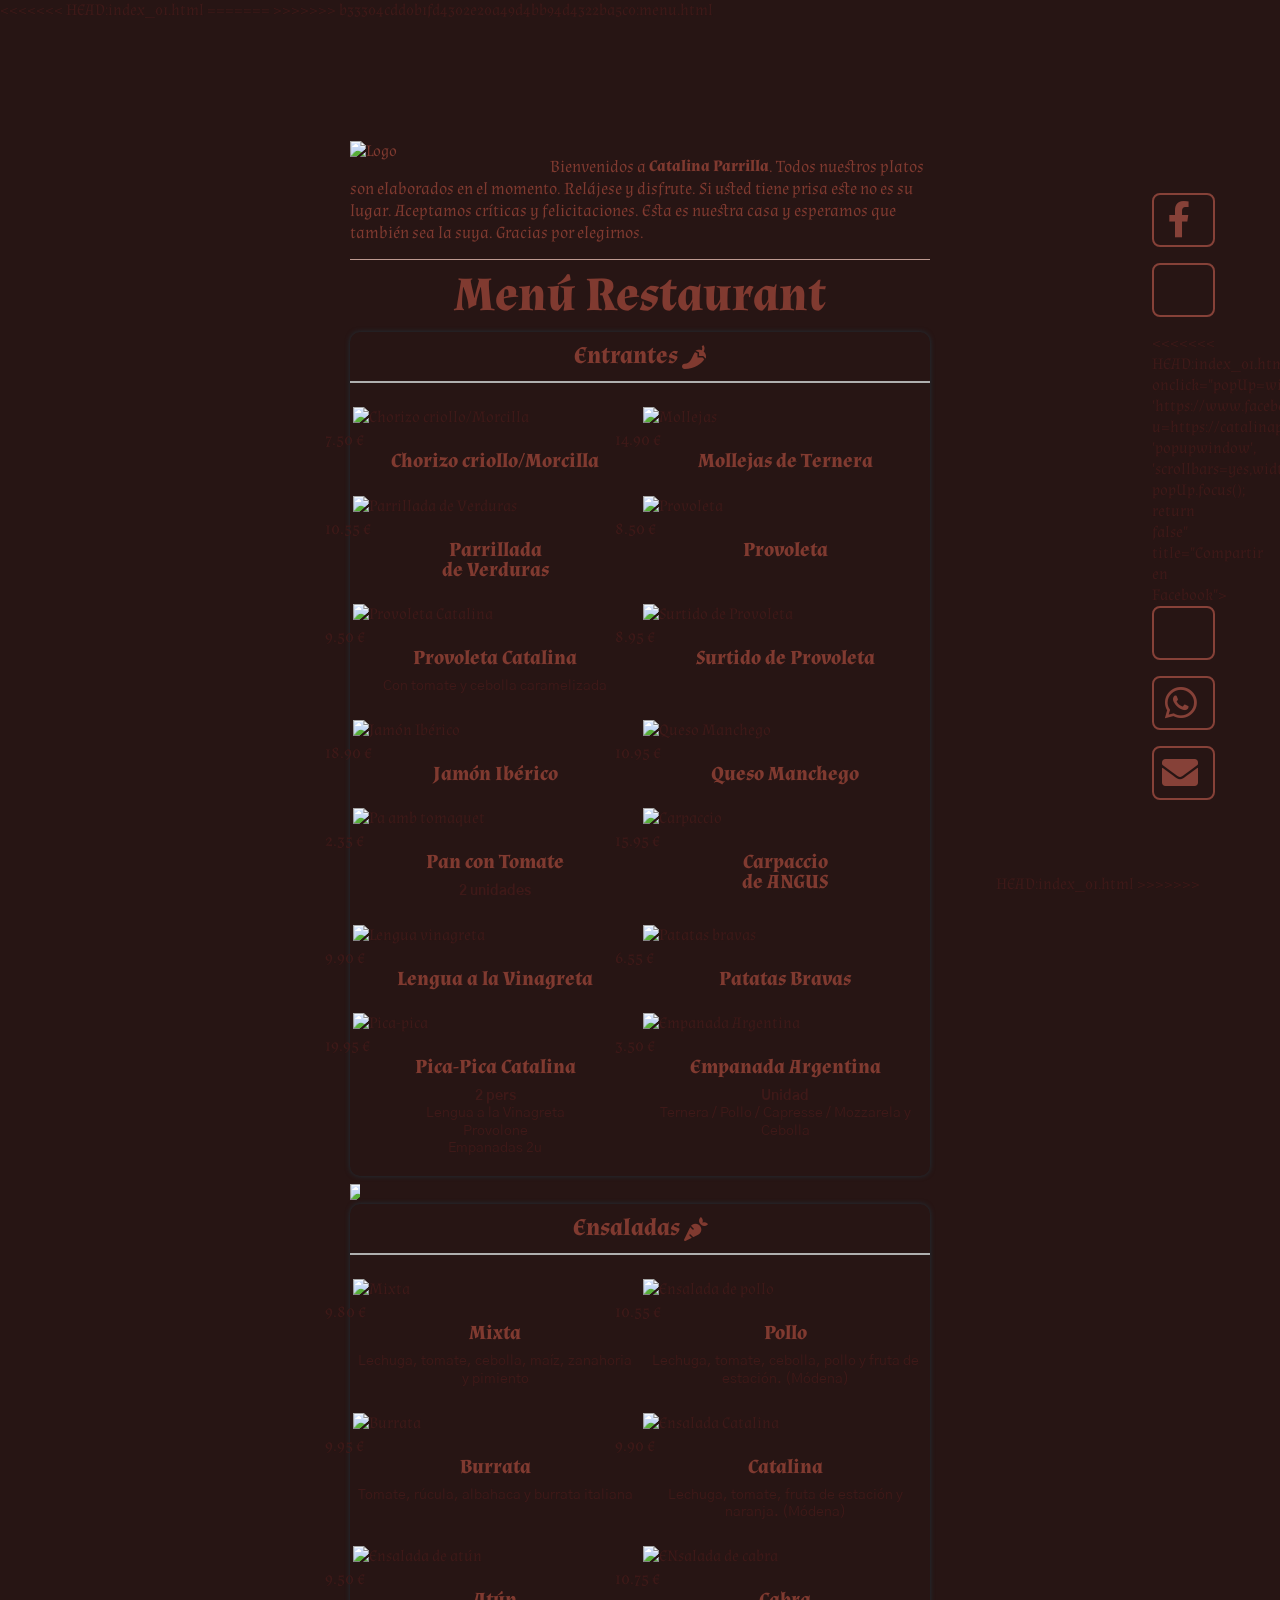
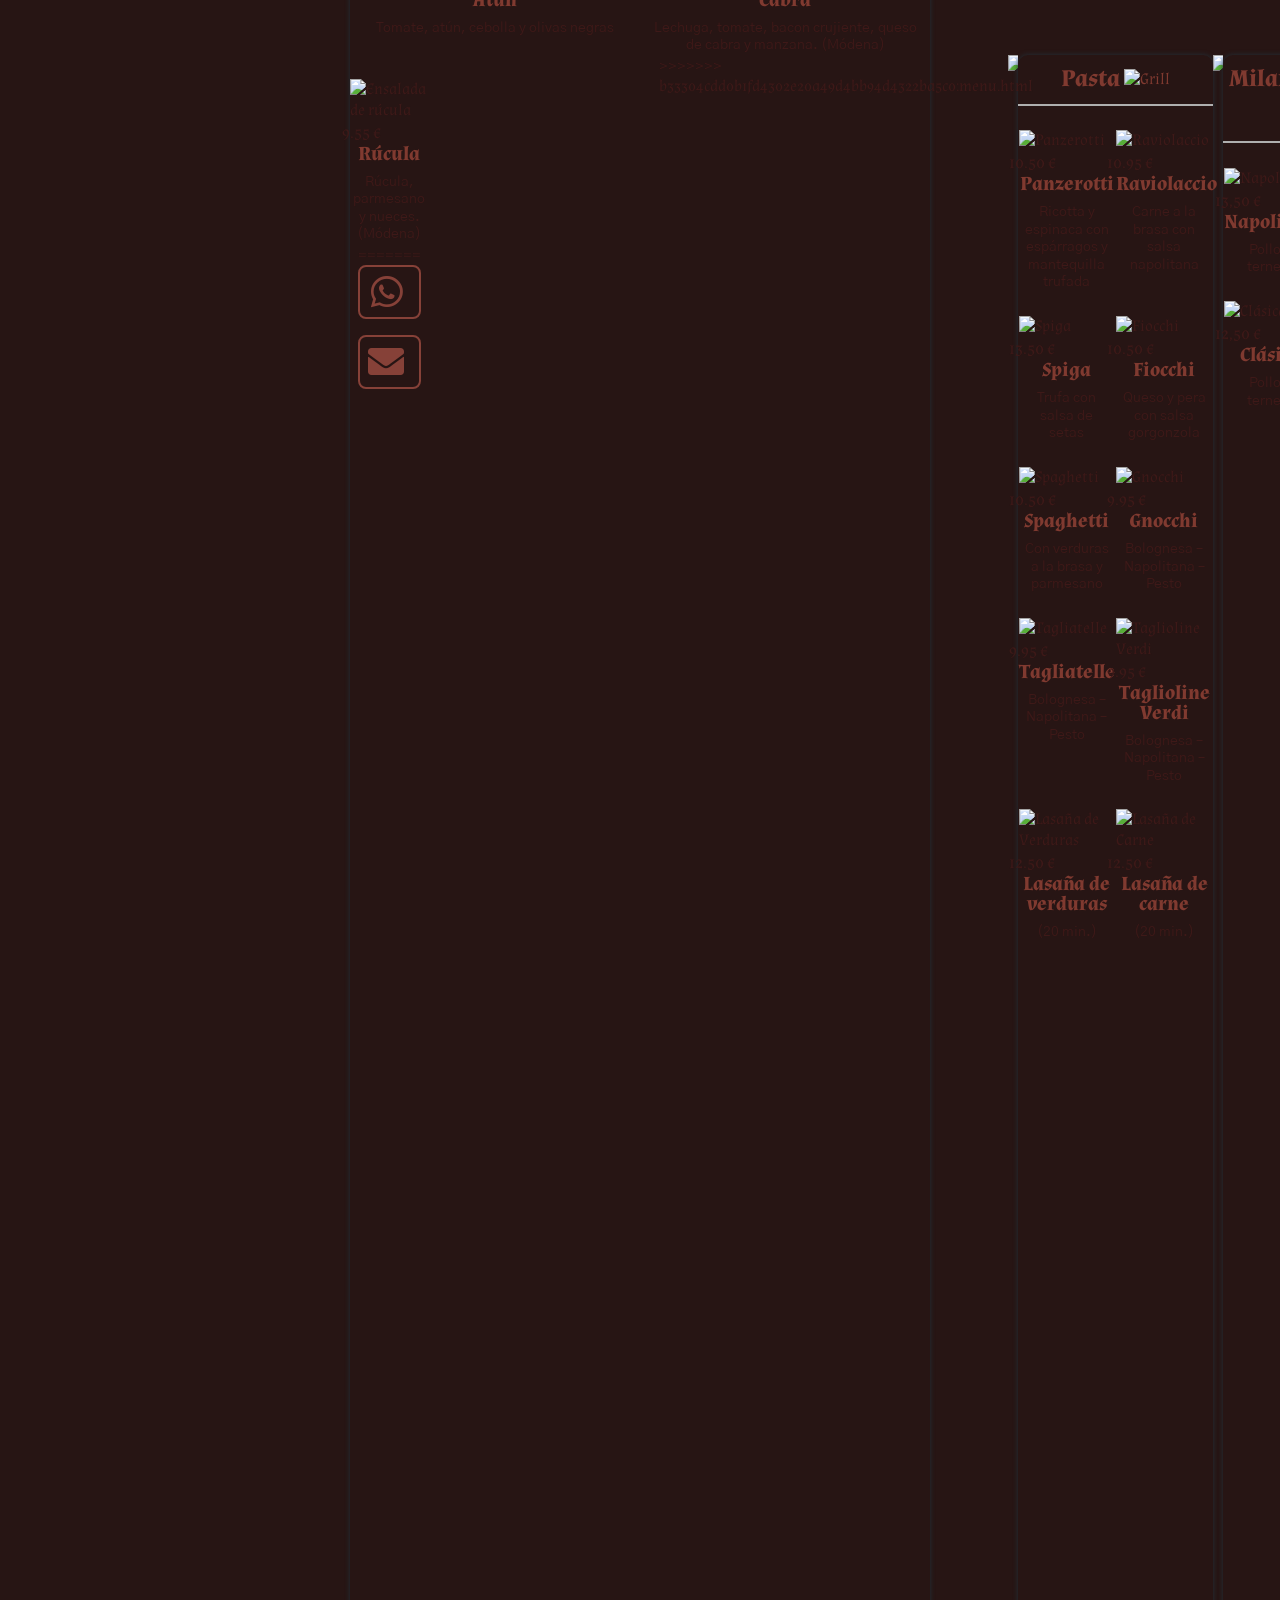
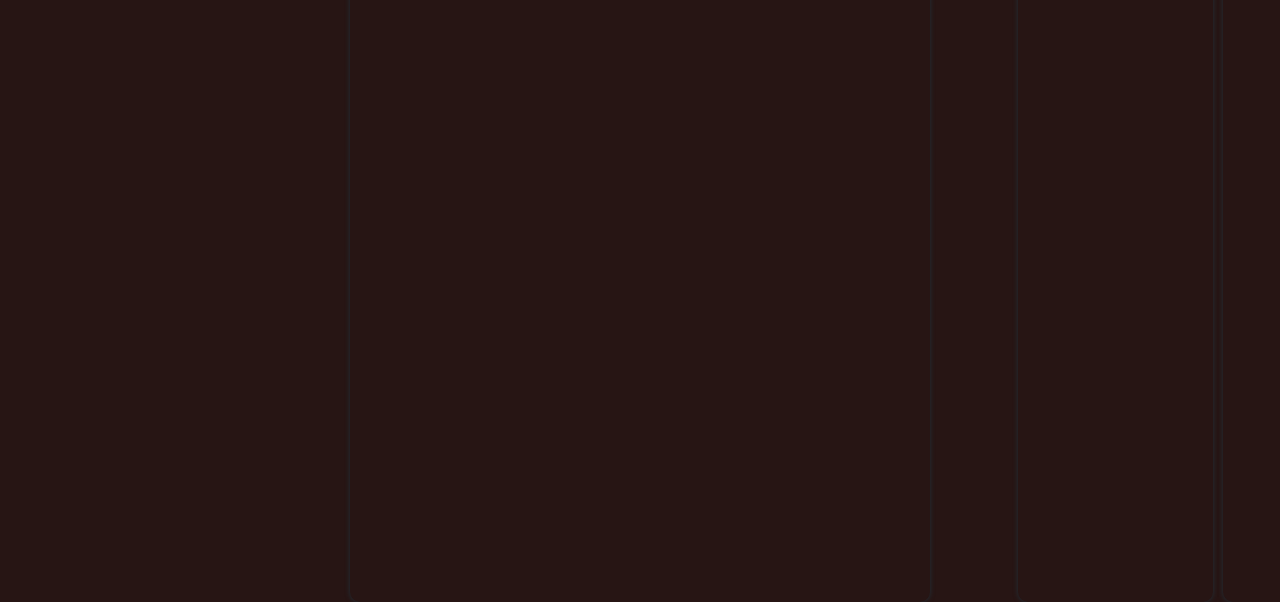
==== commit 6233c5de: "updt" ====
--- a/index_01.html
+++ b/index_01.html
@@ -10,6 +10,7 @@
 <meta charset="utf-8" />
 <meta property="og:title" content="Menú Parrilla Catalina" />
 <meta property="og:url" content="https://catalinaparrilla.netlify.app/" />
+<<<<<<< HEAD:index_01.html
 <meta property="og:image" content="https://catalinaparrilla.netlify.app/imagenes/catalina_logo.png"/>
 <meta property="og:description" content="Menú Parrilla Argentina Catalina: especialidades en carnes, pastas, ensaladas y deliciosos postres caseros en un ambiente agradable" />
   
@@ -17,29 +18,56 @@
 <LINK REL="SHORTCUT ICON" HREF="https://catalinaparrilla.netlify.app/imagenes/favicons/favicon.ico">
 <link rel="icon" href="https://catalinaparrilla.netlify.app/imagenes/favicons/favicon.ico" type="image/x-icon" />
 <link rel="stylesheet" href="https://use.fontawesome.com/releases/v5.14.0/css/all.css" crossorigin="anonymous">
+=======
+<meta property="og:image" content="https://akidaniel.github.io/menucatalina/imagenes/catalina_logo.png"/>
+<meta property="og:description" content="Menú Parrilla Argentina Catalina: especialidades en carnes, pastas, ensaladas y deliciosos postres caseros en un ambiente agradable" />
+
+
+<LINK REL="SHORTCUT ICON" HREF="https://akidaniel.github.io/menucatalina/imagenes/favicons/favicon.ico">
+<link rel="icon" href="https://akidaniel.github.io/menucatalina/imagenes/favicons/favicon.ico" type="image/x-icon" />
+<script src="https://kit.fontawesome.com/fb17da27d8.js" crossorigin="anonymous"></script>
+>>>>>>> b33304cdd0b1fd4302e20a49d4bb94d4322ba5c0:menu.html
 <link type="text/css" rel="stylesheet" href="styles/main.css"/>
 
 <link href="https://fonts.googleapis.com/css2?family=Almendra:wght@400;700&family=Gothic+A1:wght@400;900&display=swap" rel="stylesheet">
 <title>Menú Catalina Parrilla</title>
-<script  type="text/javascript" src="https://cdnjs.cloudflare.com/ajax/libs/jquery/3.2.1/jquery.min.js"></script>
+<script src="https://code.jquery.com/jquery-3.7.1.js" integrity="sha256-eKhayi8LEQwp4NKxN+CfCh+3qOVUtJn3QNZ0TciWLP4=" crossorigin="anonymous"></script>
 <script src="scripts/script.js"></script>
 
 
 <style>
-@media only screen and (min-width: 901px) {
-}
+.cartadepostres .fas.fa-circle {font-size: 18px;
+    line-height: 180%;}
+.cartadepostres .fas.fa-circle:first-child {padding-left: 12px;}
 </style>
+
 
 </head >
 <body class="pagina" style="overflow:visible" yahoo="fix">
 
-<div class="wrapper">
-
-<div class="SOCIAL">
-<!--<a class="BACK" onClick="history.go(-1);return true;"></a>-->
-
-<a class="FCBK" rel="img_src" href=""
-
+  <div class="wrapper">
+  <div class="SOCIAL">
+  <!--<a class="BACK" onClick="history.go(-1);return true;"></a>-->
+
+  <a class="FCBK" rel="img_src" href="" onclick="popUp=window.open(
+          'https://www.facebook.com/sharer.php?u=https://qr.catalinaparrilla.cat/#',
+          'popupwindow',
+          'scrollbars=yes,width=800,height=400');
+      popUp.focus();
+      return false" title="Compartir en Facebook">
+  <!--<i class="visuallyhidden">share on facebook</i>-->
+  </a>
+
+  <a class="TWITTER" rel="nofollow" href="https://twitter.com/" onclick="popUp=window.open(
+          'https://twitter.com/intent/tweet?text=\https://qr.catalinaparrilla.cat/#',
+          'popupwindow',
+          'scrollbars=yes,width=800,height=400');
+      popUp.focus();
+      return false" title="Compartir en Twitter">
+  <!-- <i class="visuallyhidden">share on twitter</i>-->
+  </a>
+
+<<<<<<< HEAD:index_01.html
     onclick="popUp=window.open(
         'https://www.facebook.com/sharer.php?u=https://catalinaparrilla.netlify.app/#',
         'popupwindow',
@@ -379,12 +407,50 @@
 <p class="descr CAT">Ruca, parmesà i nous. (Módena)</p>
 <p class="descr LUK">Rocket, parmesan cheese and nuts. (Módena)</p>
 <p class="descr LFR">Roquette, parmesan et noix. (Módena</p>
-  </div>
- 
-
-</div>
-
-
+=======
+  <a class="WHATS" rel="nofollow" onclick="popUp=window.open(
+          'whatsapp://send?text=https://qr.catalinaparrilla.cat/#',
+          'popupwindow',
+          'scrollbars=yes,width=800,height=400');
+      popUp.focus();
+      return false" title="Compartir en WhatsApp" data-action="share/whatsapp/share">
+  <!--<i class="visuallyhidden">share on google plus</i>-->
+  </a>
+
+  <a class="MAIL" rel="nofollow" href="mailto:?subject=Menú QR Catalina Parrilla&amp;body=https://qr.catalinaparrilla.cat/#" title="Enviar por mail">
+  <!--<i class="visuallyhidden">share via email</i>-->
+  </a>
+
+  </div>
+  <!--CUADRO LANGUES-->
+  <div class="BOTONERA"><input id="menu_lang_id" class="menu_lang" type="checkbox">
+  <!--<label for="menu_lang_id" class="" onclick="if(document.getElementById('menu_lang_id').value) document.getElementById('menu_share_id').checked = false; if(document.getElementById('menu_lang_id').value) document.getElementById('menu_buy_id').checked = false;">-->
+
+  <a class="ES" href="#">
+  </a>
+  <a class="CT" href="#">
+  </a>
+  <a class="UK" href="#">
+  </a>
+  <a class="FR" href="#">
+  </a>
+
+>>>>>>> b33304cdd0b1fd4302e20a49d4bb94d4322ba5c0:menu.html
+  </div>
+  <!--CUADRO BOTONERA INFERIOR-->
+  <div id="cambiocontenido" class="cambiocontenido"><input id="contenido" class="menu_contenido" type="checkbox">
+  <!--<label for="contenido" class="" onclick="if(document.getElementById('contenido').value) document.getElementById('menu_share_id').checked = false; if(document.getElementById('contenido').value) document.getElementById('menu_buy_id').checked = false;">-->
+  <a class="tienda" href="#">
+  </a>
+  <a class="postres" href="#">
+  </a>
+  <a class="vinos" href="#">
+  </a>
+  <a class="platos" href="#">
+  </a>
+
+
+<<<<<<< HEAD:index_01.html
 <div class="menuitem lastline LES CAT LUK LFR"></div>
 </div>
 <!--FIN CUADRO ENSALADAS-->
@@ -1967,19 +2033,95 @@
 <p class="descr LFR">Glace à la vanille,<br class="">chocolat chau,<br class="">crème chantilly</p></div>
 </div>
 </div>
-
-<div class="flexbox lista"><div class="layer show"></div>
-
+=======
+  </div>
+  <div class="menudecomidas">
+  <div class="menuitemcontainer TITLE" style="margin: 3rem auto 0;">
+  <div class="menuitem topimage LES CAT LUK LFR"><img src="https://qr.catalinaparrilla.cat/wp-content/uploads/2020/07/catalina_logo.png" alt="Logo" height="200px" border="0">
+  <p class="destacado LES" style="text-align: left;">Bienvenidos a <strong>Catalina Parrilla</strong>.
+  Todos nuestros platos son elaborados en el momento. Relájese y disfrute. Si usted tiene prisa este no es su lugar. Aceptamos críticas y felicitaciones. Esta es nuestra casa y esperamos que también sea la suya. Gracias por elegirnos.</p>
+  <p class="destacado CAT" style="text-align: left;">Benvinguts a <strong>Catalina Parrilla</strong>.
+  Tots els nostres plats són elaborats al moment. Relaxeu-vos i gaudeixi. Si vostè té pressa aquest no és el seu lloc. Acceptem crítiques i felicitacions. Aquesta és la nostra casa i esperem que tambe sigui la seva. Gràcies per escollir-nos.</p>
+  <p class="destacado LUK" style="text-align: left;">Welcome to <strong>Catalina Parrilla</strong>.
+  All our dishes are preparated at the moment. Relax and enjoy. If you are in a hurry this is not your place. We accept reviews, tips for improve your experience and congratulations. This is our home and we hope it will be yours as well.
+  Thank you for choosing us.</p>
+  <p class="destacado LFR" style="text-align: left;">Bienvenue à <strong>Catalina Parrilla</strong>.
+  Tous nos plats sont préparés à l'instant. Détendez-vous et profitez du moment. Si vous êtes pressés, vous n'êtes pas au bon endroit. Nous acceptons les critiques, mais aussi les félicitations. Vous êtes, ici, chez nous, mais nous aimerions que, dès votre arrivée, vous vous sentiez aussi un peu... chez vous. Merci de nous avoir choisi.</p>
+
+  </div>
+  <div class="menuitemcontainer TITLE">
+  <header id="LES" class="SUBTITULO comidas LES" style="color: #803a30;">Menú Restaurant</header>
+  <header id="CAT" class="SUBTITULO comidas CAT" style="color: #803a30;">Menú Restaurant</header>
+  <header id="LUK" class="SUBTITULO comidas LUK" style="color: #803a30;">Restaurant Menu</header>
+  <header id="LFR" class="SUBTITULO comidas LFR" style="color: #803a30;">Menu du Restaurant</header></div>
+  <!--CUADRO ENTRANTES-->
+  <div class="menuitemcontainer">
+  <div class="menuitem LES">Entrantes <i class="fas fa-pepper-hot" style="color: #803a30; vertical-align: middle; font-size: 24px;"></i></div>
+  <div class="menuitem CAT">Entrants <i class="fas fa-pepper-hot" style="color: #803a30; vertical-align: middle; font-size: 24px;"></i></div>
+  <div class="menuitem LUK">Snacks <i class="fas fa-pepper-hot" style="color: #803a30; vertical-align: middle; font-size: 24px;"></i></div>
+  <div class="menuitem LFR">Entrées <i class="fas fa-pepper-hot" style="color: #803a30; vertical-align: middle; font-size: 24px;"></i></div>
+  <div class="flexbox lista">
+  <div class="layer show"></div>
+  <div class="dish-2">
+  <div class="dishphoto"><img src="https://qr.catalinaparrilla.cat/wp-content/uploads/2020/07/dish01.png" alt="Chorizo criollo/Morcilla" border="0"></div>
+  <div><!--<span class="dishnumber">01</span>--><span class="price">9.<sup>50</sup></span></div>
+  <p class="menuitem plato LES">Chorizo criollo/Morcilla</p>
+  <p class="menuitem plato CAT">Xoriço/Botifarra de ceba</p>
+  <p class="menuitem plato LUK">Creole Chorizo/Blood Sausage</p>
+  <p class="menuitem plato LFR">Chorizo Criolle/Boudin Noir</p>
+  <p class="alergenos LESa"><span class="sulfito"></span><span class="soja"></span></p>
+  <p class="alergenos CATa"><span class="sulfito"></span><span class="soja"></span></p>
+  <p class="alergenos LUKa"><span class="sulfito"></span><span class="soja"></span></p>
+  <p class="alergenos LFRa"><span class="sulfito"></span><span class="soja"></span></p>
+>>>>>>> b33304cdd0b1fd4302e20a49d4bb94d4322ba5c0:menu.html
+
+  </div>
+  <div class="dish-2">
+  <div class="dishphoto"><img style="margin: 0 auto;" src="https://qr.catalinaparrilla.cat/wp-content/uploads/2020/07/dish02.png" alt="Mollejas" border="0"></div>
+  <div><!--<span class="dishnumber">02</span>--><span class="price">18.<sup>25</sup></span></div>
+  <p class="menuitem plato LES">Mollejas de Ternera</p>
+  <p class="menuitem plato CAT">Lletons de Vedella</p>
+  <p class="menuitem plato LUK">Sweetbread</p>
+  <p class="menuitem plato LFR">Ris de veau</p>
+
+<<<<<<< HEAD:index_01.html
 <div class="dish-2"><div class="dishphoto wine"><img src="https://catalinaparrilla.netlify.app/imagenes/dess15.png" alt="Cheesecake" width=" " border="0" style="margin: 0 auto"></div>
 <div class="-C"><span class="price pricex3">5,95 €</span>
 <p class="menuitem plato LES CAT LUK LFR">Cheesecake</p>
 <p class="descr LUK">Caramel spread<br class="">Strawberry<br class="">&nbsp;</p>
-
-<p class="descr LES">Tarta de queso<br class="">Dulce de leche<br class="">Fresa</p>
-<p class="descr CAT">Pastís de formatge<br class="">Almívar de llet<br class="">Maduixa</p>
-<p class="descr LFR">Tarte au fromage<br class="">confiture de lait<br class="">Fraise</p></div>
-</div> 
-
+=======
+  </div>
+  </div>
+  <div class="flexbox lista">
+  <div class="layer show"></div>
+>>>>>>> b33304cdd0b1fd4302e20a49d4bb94d4322ba5c0:menu.html
+
+  <div class="dish-2">
+  <div class="dishphoto"><img style="margin: 0 auto;" src="https://qr.catalinaparrilla.cat/wp-content/uploads/2022/03/dish61-1.png" alt="Provoleta" border="0"></div>
+  <div><!--<span class="dishnumber">04</span>--><span class="price">10.<sup>80</sup></span></div>
+  <p class="menuitem plato LES">Provoleta</p>
+  <p class="menuitem plato CAT">Formatge Provolone</p>
+  <p class="menuitem plato LUK">Provolone Cheese</p>
+  <p class="menuitem plato LFR">Fromage Provolone</p>
+  <p class="alergenos LESa"><span class="lacteo"></span></p>
+  <p class="alergenos CATa"><span class="lacteo"></span></p>
+  <p class="alergenos LUKa"><span class="lacteo"></span></p>
+  <p class="alergenos LFRa"><span class="lacteo"></span></p>
+  </div>
+  <div class="dish-2">
+  <div class="dishphoto"><img style="margin: 0 auto;" src="https://qr.catalinaparrilla.cat/wp-content/uploads/2022/03/dish63-1.png" alt="Provoleta Roquefort" border="0"></div>
+  <div><span class="price">11.<sup>50</sup></span></div>
+  <p class="menuitem plato LES">Provoleta roquefort y nueces</p>
+  <p class="menuitem plato CAT">Provoleta roquefort i nous</p>
+  <p class="menuitem plato LUK">Provolone with roquefort and walnuts</p>
+  <p class="menuitem plato LFR">Provolone roquefort et noix</p>
+  <p class="alergenos LESa"><span class="lacteo"></span><span class="frutoseco"></span></p>
+  <p class="alergenos CATa"><span class="lacteo"></span><span class="frutoseco"></span></p>
+  <p class="alergenos LUKa"><span class="lacteo"></span><span class="frutoseco"></span></p>
+  <p class="alergenos LFRa"><span class="lacteo"></span><span class="frutoseco"></span></p>
+  </div>
+
+<<<<<<< HEAD:index_01.html
 <div class="dish-2"><div class="dishphoto wine"><img src="https://catalinaparrilla.netlify.app/imagenes/dess11.png" alt="Sorbete Cava" width=" " border="0" style="margin: 0 auto"></div>
 <div class="-C"><span class="price pricex3">5,90 €</span>
 <p class="menuitem plato LES">Sorbete Cava</p>
@@ -1991,19 +2133,3028 @@
 <p class="descr LUK"><strong>Alcohol</strong><br class="">Lemon<br class="">Tangerine</p>
 <p class="descr LFR"><strong>Alcool</strong><br class="">Citron<br class="">Mandarine</p></div>
 </div>
-
+=======
+  </div>
+  <div class="flexbox lista">
+  <div class="layer show"></div>
+  <div class="dish-2">
+  <div class="dishphoto"><img style="margin: 0 auto;" src="https://qr.catalinaparrilla.cat/wp-content/uploads/2022/03/dish62-1.png" alt="Provoleta Catalina" width=" " border="0"></div>
+  <div><!--<span class="dishnumber">05</span>--><span class="price">11.<sup>50</sup></span></div>
+  <p class="menuitem plato LES">Provoleta Catalina</p>
+  <p class="menuitem plato CAT">Provoleta Catalina</p>
+  <p class="menuitem plato LUK">Provolone Catalina</p>
+  <p class="menuitem plato LFR">Provolone Catalina</p>
+  <p class="descr LES">Con tomate y cebolla caramelizada</p>
+  <p class="descr CAT">Amb tomàquet i ceba caramel·litzada</p>
+  <p class="descr LUK">With tomato and caramelized onion</p>
+  <p class="descr LFR">Avec tomate et oignon caramélisé</p>
+  <p class="alergenos LESa"><span class="lacteo"></span></p>
+  <p class="alergenos CATa"><span class="lacteo"></span></p>
+  <p class="alergenos LUKa"><span class="lacteo"></span></p>
+  <p class="alergenos LFRa"><span class="lacteo"></span></p>
+>>>>>>> b33304cdd0b1fd4302e20a49d4bb94d4322ba5c0:menu.html
+
+  </div>
+  <div class="dish-2">
+  <div class="dishphoto"><img style="margin: 0 auto;" src="https://qr.catalinaparrilla.cat/wp-content/uploads/2023/11/dish76.png" alt="Surtido de Provoleta" width=" " border="0"></div>
+  <div><!--<span class="dishnumber">06</span>--><span class="price">11.<sup>00</sup></span></div>
+  <p class="menuitem plato LES">Surtido de Provoleta</p>
+  <p class="menuitem plato CAT">Assortiment de Formatge Provolone</p>
+  <p class="menuitem plato LUK">Assorted Provolone Cheese</p>
+  <p class="menuitem plato LFR">Assortiment de Fromage Provolone</p>
+  <p class="alergenos LESa"><span class="lacteo"></span><span class="pescado"></span></p>
+  <p class="alergenos CATa"><span class="lacteo"></span><span class="pescado"></span></p>
+  <p class="alergenos LUKa"><span class="lacteo"></span><span class="pescado"></span></p>
+  <p class="alergenos LFRa"><span class="lacteo"></span><span class="pescado"></span></p>
+
+  </div>
+  </div>
+  <div class="flexbox lista">
+  <div class="layer show"></div>
+  <div class="dish-2">
+  <div class="dishphoto"><img style="margin: 0 auto;" src="https://qr.catalinaparrilla.cat/wp-content/uploads/2022/07/dish73.png" alt="Jamón Ibérico" width=" " border="0"></div>
+  <div><!--<span class="dishnumber">07</span>--><span class="price">23.<sup>50</sup></span></div>
+  <p class="menuitem plato LES">Jamón Ibérico</p>
+  <p class="menuitem plato CAT">Pernil Ibèric</p>
+  <p class="menuitem plato LUK">Iberian Ham</p>
+  <p class="menuitem plato LFR">Jambon Ibérique</p>
+  <p class="descr LES LUK CAT LFR"><strong>(cebo)</strong></p>
+  </div>
+  <div class="dish-2">
+  <div class="dishphoto"><img style="margin: 0 auto;" src="https://qr.catalinaparrilla.cat/wp-content/uploads/2023/06/dish74.png" alt="Jamón de Wagyu" width=" " border="0"></div>
+  <div><!--<span class="dishnumber">09</span>--><span class="price">24.<sup>50</sup></span></div>
+  <p class="menuitem plato LES">Jamón de Wagyu con guindillas y alcaparras</p>
+  <p class="menuitem plato CAT">Pernil de Wagyu amb bitxos i tàperes</p>
+  <p class="menuitem plato LUK">Wagyu ham with chillies and capers</p>
+  <p class="menuitem plato LFR">Jambon Wagyu aux piments et câpres</p>
+  <p class="descr LES LUK CAT LFR"><strong>100 g</strong></p>
+  </div>
+  <!--div class="dish-2">
+  <div class="dishphoto"><img style="margin: 0 auto;" src="https://qr.catalinaparrilla.cat/wp-content/uploads/2022/07/dish72.png" alt="Queso curado" width=" " border="0"></div>
+  <div><span class="price">15.<sup>00</sup></span></div>
+  <p class="menuitem plato LES">Queso curado</p>
+  <p class="menuitem plato CAT">Formatge curat</p>
+  <p class="menuitem plato LUK">Cheese curado</p>
+  <p class="menuitem plato LFR">Fromage curado</p>
+  <p class="descr LES LUK CAT LFR"><strong>(manchego)</strong></p>
+  <p class="alergenos LESa"><span class="lacteo"></span></p>
+  <p class="alergenos CATa"><span class="lacteo"></span></p>
+  <p class="alergenos LUKa"><span class="lacteo"></span></p>
+  <p class="alergenos LFRa"><span class="lacteo"></span></p>
+  </div-->
+  </div>
+  <div class="flexbox lista">
+  <div class="layer show"></div>
+  <div class="dish-2">
+  <div class="dishphoto"><img style="margin: 0 auto;" src="https://qr.catalinaparrilla.cat/wp-content/uploads/2023/07/dish75.png" alt="Parrillada de Verduras" width="" border="0"></div>
+  <div><!--<span class="dishnumber">03</span>--><span class="price">14.<sup>50</sup></span></div>
+  <p class="menuitem plato LES">Parrillada<br class="">de Verduras</p>
+  <p class="menuitem plato CAT">Graellada<br class="">de Verdures</p>
+  <p class="menuitem plato LUK">Grilled Vegetables</p>
+  <p class="menuitem plato LFR">Légumes<br class="">au Grill</p>
+  <p class="alergenos LESa"><span class="frutoseco"></span></p>
+  <p class="alergenos CATa"><span class="frutoseco"></span></p>
+  <p class="alergenos LUKa"><span class="frutoseco"></span></p>
+  <p class="alergenos LFRa"><span class="frutoseco"></span></p>
+
+  </div>
+  <div class="dish-2">
+  <div class="dishphoto"><img style="margin: 0 auto;" src="https://qr.catalinaparrilla.cat/wp-content/uploads/2022/07/dish69.png" alt="Carpaccio" width=" " border="0"></div>
+  <div><!--<span class="dishnumber">10</span>--><span class="price">17.<sup>95</sup></span></div>
+  <p class="menuitem plato LES">Carpaccio<br class="">de ANGUS</p>
+  <p class="menuitem plato CAT">Carpaccio<br class="">de ANGUS</p>
+  <p class="menuitem plato LUK">Angus Carpaccio</p>
+  <p class="menuitem plato LFR">Carpaccio ANGUS</p>
+  <p class="alergenos LESa"><span class="lacteo"></span><span class="mostaza"></span></p>
+  <p class="alergenos CATa"><span class="lacteo"></span><span class="mostaza"></span></p>
+  <p class="alergenos LUKa"><span class="lacteo"></span><span class="mostaza"></span></p>
+  <p class="alergenos LFRa"><span class="lacteo"></span><span class="mostaza"></span></p>
+
+  </div>
+  </div>
+  <div class="flexbox lista">
+  <div class="layer show"></div>
+  <div class="dish-2">
+  <div class="dishphoto"><img style="margin: 0 auto;" src="https://qr.catalinaparrilla.cat/wp-content/uploads/2020/07/dish11.png" alt="Lengua vinagreta" border="0"></div>
+  <div><!--<span class="dishnumber">11</span>--><span class="price">10.<sup>50</sup></span></div>
+  <p class="menuitem plato LES">Lengua a la Vinagreta</p>
+  <p class="menuitem plato CAT">Lengua a la Vinagreta</p>
+  <p class="menuitem plato LUK">Tongue to Vinaigrette</p>
+  <p class="menuitem plato LFR">Langue Vinaigrette</p>
+  <p class="alergenos LESa"><span class="huevo"></span></p>
+  <p class="alergenos CATa"><span class="huevo"></span></p>
+  <p class="alergenos LUKa"><span class="huevo"></span></p>
+  <p class="alergenos LFRa"><span class="huevo"></span></p>
+
+  </div>
+  <div class="dish-2">
+  <div class="dishphoto"><img style="margin: 0 auto;" src="https://qr.catalinaparrilla.cat/wp-content/uploads/2020/07/dish12.png" alt="Patatas bravas" width=" " border="0"></div>
+  <div><!--<span class="dishnumber">12</span>--><span class="price">6.<sup>95</sup></span></div>
+  <p class="menuitem plato LES">Patatas Bravas</p>
+  <p class="menuitem plato CAT">Patates Braves</p>
+  <p class="menuitem plato LUK">Spicy potatoes</p>
+  <p class="menuitem plato LFR">Patatas bravas</p>
+  <p class="alergenos LESa"><span class="lacteo"></span><span class="huevo"></span><span class="mostaza"></span></p>
+  <p class="alergenos CATa"><span class="lacteo"></span><span class="huevo"></span><span class="mostaza"></span></p>
+  <p class="alergenos LUKa"><span class="lacteo"></span><span class="huevo"></span><span class="mostaza"></span></p>
+  <p class="alergenos LFRa"><span class="lacteo"></span><span class="huevo"></span><span class="mostaza"></span></p>
+
+  </div>
+  </div>
+  <div class="flexbox lista">
+  <div class="layer show"></div>
+  <div class="dish-2">
+  <div class="dishphoto"><img style="margin: 0 auto;" src="https://qr.catalinaparrilla.cat/wp-content/uploads/2022/07/dish68.png" alt="Boniato frito" width=" " border="0"></div>
+  <div><span class="price">7.<sup>90</sup></span></div>
+  <p class="menuitem plato LES">Boniato frito</p>
+  <p class="menuitem plato CAT">Moniato fregit</p>
+  <p class="menuitem plato LUK">Fried sweet potato</p>
+  <p class="menuitem plato LFR">Patate douce frite</p>
+  </div>
+  <div class="dish-2">
+  <div class="dishphoto"><img style="margin: 0 auto;" src="https://qr.catalinaparrilla.cat/wp-content/uploads/2021/01/dish58.png" alt="Mazorca a la brasa" width=" " border="0"></div>
+  <div><span class="price">8.<sup>00</sup></span></div>
+  <p class="menuitem plato LES">Mazorca a la brasa</p>
+  <p class="menuitem plato CAT">Panotxa a la brasa</p>
+  <p class="menuitem plato LUK">Grilled cob</p>
+  <p class="menuitem plato LFR">Épi de maïs grille</p>
+  </div>
+  </div>
+
+  <div class="flexbox lista">
+  <div class="layer show"></div>
+  <div class="dish-2">
+  <div class="dishphoto"><img style="margin: 0 auto;" src="https://qr.catalinaparrilla.cat/wp-content/uploads/2022/12/dish69.png" alt="Patatas con chorizo criollo" width=" " border="0"></div>
+  <div><span class="price">10.<sup>95</sup></span></div>
+  <p class="menuitem plato LES">Patatas con chorizo criollo y huevo frito</p>
+  <p class="menuitem plato CAT">Patates amb xoriço crioll i ou ferrat</p>
+  <p class="menuitem plato LUK">Potatoes with Creole chorizo and fried egg</p>
+  <p class="menuitem plato LFR">Pommes de terre au chorizo ​​criolle et œuf au plat</p>
+  </div>
+  <div class="dish-2">
+  <div class="dishphoto"><img style="margin: 0 auto;" src="https://qr.catalinaparrilla.cat/wp-content/uploads/2020/07/dish09.png" alt="Pa amb tomaquet" width=" " border="0"></div>
+  <div><!--<span class="dishnumber">09</span>--><span class="price">3.<sup>00</sup></span></div>
+  <p class="menuitem plato LES">Pan con Tomate</p>
+  <p class="menuitem plato CAT">Pà amb Tomàquet</p>
+  <p class="menuitem plato LUK">Toasted Bread with Tomato</p>
+  <p class="menuitem plato LFR">Pain Tomate</p>
+  <p class="descr LES"><strong>2 unidades</strong></p>
+  <p class="descr CAT"><strong>2 unitats</strong></p>
+  <p class="descr LUK"><strong>2 pieces</strong></p>
+  <p class="descr LFR"><strong>2 unités</strong></p>
+  <p class="alergenos LESa"><span class="gluten"></span></p>
+  <p class="alergenos CATa"><span class="gluten"></span></p>
+  <p class="alergenos LUKa"><span class="gluten"></span></p>
+  <p class="alergenos LFRa"><span class="gluten"></span></p>
+  </div>
+  </div>
+
+
+  <div class="flexbox lista">
+  <div class="layer show"></div>
+  <div class="dish-half">
+  <div class=""><img style="margin: 0 auto;" src="https://qr.catalinaparrilla.cat/wp-content/uploads/2020/07/dish14.png" alt="Empanada Argentina" width="" border="0"></div>
+  <div class="">
+  <p class="price">3.<sup>95</sup></p>
+  <p class="menuitem plato LES CAT">Empanada Argentina</p>
+  <p class="menuitem plato LUK">Argentinian Empanada</p>
+  <p class="menuitem plato LFR">Empanade Argentine</p>
+
+
+  <p class="descr LES"><strong>Unidad</strong></p>
+  <p class="descr CAT"><strong>Unitat</strong></p>
+  <p class="descr LUK"><strong>Piece</strong></p>
+  <p class="descr LFR"><strong>Unité</strong></p>
+
+  <ul class="descr LES"><li>Ternera</li><li>Pollo</li><li>Capresse</li><li>Mozzarella y cebolla</li><li>Jamón y queso</li></ul>
+  <ul class="descr CAT"><li>Vedella</li><li>Pollastre</li><li>Capresse</li><li>Mozzarella i ceba</li><li>Pernil i formatge</li></ul>
+  <ul class="descr LUK"><li>Veal meat</li><li>Chicken</li><li>Capresse</li><li>Mozzarella and onion</li><li>Ham and cheese</li></ul>
+  <ul class="descr LFR"><li>Viande de veau</li><li>Poulet</li><li>Capresse</li><li>Mozzarella et oignon</li><li>Jambon et fromage</li></ul>
+  </div>
+  <div>
+
+  <p class="alergenos LESa" style="margin-top:20px"><span class="gluten"></span><span class="huevo" style="line-height: 10%; margin-left: 15px;"><span class="descr LES" style="margin-top: -18px; font-size: 10px; color:#803a30;">Ternera</span></span><span class="mostaza" style="line-height: 10%; margin-left: 15px;"><span class="descr LES" style="margin-top: -18px; font-size: 10px; color:#803a30;">Pollo</span></span><span class="lacteo" style="line-height: 10%; margin-left: 15px;"><span class="descr LES" style="margin-top: -18px; font-size: 10px; color:#803a30;">Capresse</span></span><span class="lacteo" style="line-height: 10%; margin-left: 15px;"><span class="descr LES" style="margin-top: -18px; font-size: 10px; color:#803a30;">Mozzarella</span></span><span class="lacteo" style="line-height: 10%; margin-left: 15px;"><span class="descr LES" style="margin-top: -18px; font-size: 10px; color:#803a30;"><nobr>J. queso</nobr></span></span></p>
+  <p class="alergenos CATa" style="margin-top:20px"><span class="gluten"></span><span class="huevo" style="line-height: 10%; margin-left: 15px;"><span class="descr CAT" style="margin-top: -18px; font-size: 10px; color:#803a30;">Vedella</span></span><span class="mostaza" style="line-height: 10%; margin-left: 15px;"><span class="descr CAT" style="margin-top: -18px; font-size: 10px; color:#803a30;">Pollastre</span></span><span class="lacteo" style="line-height: 10%; margin-left: 15px;"><span class="descr CAT" style="margin-top: -18px; font-size: 10px; color:#803a30;">Capresse</span></span><span class="lacteo" style="line-height: 10%; margin-left: 15px;"><span class="descr CAT" style="margin-top: -18px; font-size: 10px; color:#803a30;">Mozzarella</span></span><span class="lacteo" style="line-height: 10%; margin-left: 15px;"><span class="descr CAT" style="margin-top: -18px; font-size: 10px; color:#803a30;">Formatge</span></span></span></p>
+  <p class="alergenos LUKa" style="margin-top:20px"><span class="gluten"></span><span class="huevo" style="line-height: 10%; margin-left: 15px;"><span class="descr LUK" style="margin-top: -18px; font-size: 10px; color:#803a30;">Veal</span></span><span class="mostaza" style="line-height: 10%; margin-left: 15px;"><span class="descr LUK" style="margin-top: -18px; font-size: 10px; color:#803a30;">Chicken</span></span><span class="lacteo" style="line-height: 10%; margin-left: 15px;"><span class="descr LUK" style="margin-top: -18px; font-size: 10px; color:#803a30;">Capresse</span></span><span class="lacteo" style="line-height: 10%; margin-left: 15px;"><span class="descr LUK" style="margin-top: -18px; font-size: 10px; color:#803a30;">Mozzarella</span></span><span class="lacteo" style="line-height: 10%; margin-left: 15px;"><span class="descr LUK" style="margin-top: -18px; font-size: 10px; color:#803a30;">Cheese</span></span></p>
+  <p class="alergenos LFRa" style="margin-top:20px"><span class="gluten"></span><span class="huevo" style="line-height: 10%; margin-left: 15px;"><span class="descr LFR" style="margin-top: -18px; font-size: 10px; color:#803a30;">Veau</span></span><span class="mostaza" style="line-height: 10%; margin-left: 15px;"><span class="descr LFR" style="margin-top: -18px; font-size: 10px; color:#803a30;">Poulet</span></span><span class="lacteo" style="line-height: 10%; margin-left: 15px;"><span class="descr LFR" style="margin-top: -18px; font-size: 10px; color:#803a30;">Capresse</span></span><span class="lacteo" style="line-height: 10%; margin-left: 15px;"><span class="descr LFR" style="margin-top: -18px; font-size: 10px; color:#803a30;">Mozzarella</span></span><span class="lacteo" style="line-height: 10%; margin-left: 15px;"><span class="descr LFR" style="margin-top: -18px; font-size: 10px; color:#803a30;">Fromage</span></span></p>
+  </div>
+  </div>
+  </div>
+
+  <!--div class="flexbox lista">
+  <div class="layer show"></div>
+  <div class="dish-half">
+  <div class=""><img style="margin: 0 auto;" src="https://qr.catalinaparrilla.cat/wp-content/uploads/2020/07/dish13.png" alt="Pica-pica" width=" " border="0"></div>
+  <div><p class="price">19.<sup>95</sup></span></p>
+  <p class="menuitem plato LES LUK CAT LFR">Pica-Pica Catalina</p>
+
+  <p class="descr LES"><strong>2 pers</strong><br class="">Provolone<br class="">Empanadas 2u<br class="">Lengua a la Vinagreta</p>
+  <p class="descr CAT"><strong>2 pers</strong><br class="">Provolone<br class="">Empanadas 2u<br class="">Lengua a la Vinagreta</p>
+  <p class="descr LUK"><strong>2 people</strong><br class="">Provolone<br class="">Empanadas 2p<br class="">Tongue to Vinagrette</p>
+  <p class="descr LFR"><strong>2 pers</strong><br class="">Provolone<br class="">Empanadas 2u<br class="">Langue Vinaigrette</p>
+  </div>
+  </div>
+  </div-->
+  <div class="menuitem lastline LES CAT LUK LFR"></div>
+  </div>
+  <!--FIN CUADRO ENTRANTES-->
+  <div><img style="display: block;" src="https://qr.catalinaparrilla.cat/wp-content/uploads/2020/07/BLANK.gif" alt="Espacio" width="10" height="20" align="center" border="0"></div>
+  <!--CUADRO ENSALADAS-->
+  <div class="menuitemcontainer">
+  <div class="menuitem LES">Ensaladas <i class="fas fa-carrot" style="color: #803a30; vertical-align: middle; font-size: 24px;"></i></div>
+  <div class="menuitem CAT">Amanidas <i class="fas fa-carrot" style="color: #803a30; vertical-align: middle; font-size: 24px;"></i></div>
+  <div class="menuitem LUK">Salads <i class="fas fa-carrot" style="color: #803a30; vertical-align: middle; font-size: 24px;"></i></div>
+  <div class="menuitem LFR">Salades <i class="fas fa-carrot" style="color: #803a30; vertical-align: middle; font-size: 24px;"></i></div>
+
+  <div class="flexbox lista">
+  <div class="layer show"></div>
+  <div class="dish-2">
+  <div class="dishphoto"><img style="margin: 0 auto;" src="https://qr.catalinaparrilla.cat/wp-content/uploads/2023/06/dish72.png" alt="Burrata" width=" " border="0"></div>
+  <div><!--<span class="dishnumber">S3</span>--><span class="price">14.<sup>00</sup></span></div>
+  <p class="menuitem plato LES CAT LUK LFR">Burrata</p>
+  <p class="descr LES">Tomate, rúcula, albahaca, pistachos y burrata italiana</p>
+  <p class="descr CAT">Tomàquet, ruca, alfàbrega, festucs i burrata italiana</p>
+  <p class="descr LUK">Tomato, rocket, basil, pistachios and italian burrata</p>
+  <p class="descr LFR">Tomate, roquette, basilic, pistaches et burrata italienne</p>
+  <p class="alergenos LESa"><span class="lacteo"></span><span class="frutoseco"></span></p>
+  <p class="alergenos CATa"><span class="lacteo"></span><span class="frutoseco"></span></p>
+  <p class="alergenos LUKa"><span class="lacteo"></span><span class="frutoseco"></span></p>
+  <p class="alergenos LFRa"><span class="lacteo"></span><span class="frutoseco"></span></p>
+
+  </div>
+  <div class="dish-2">
+  <div class="dishphoto"><img style="margin: 0 auto;" src="https://qr.catalinaparrilla.cat/wp-content/uploads/2022/12/dish65.png" alt="Ensalada Catalina" border="0"></div>
+  <div><!--<span class="dishnumber">S4</span>--><span class="price">12.<sup>50</sup></span></div>
+  <p class="menuitem plato LES CAT LUK LFR">Catalina</p>
+  <p class="descr LES">Lechuga, tomate, fruta de estación y naranja. (Módena)</p>
+  <p class="descr CAT">Enciam, tomàquet, fruite d´estaciò i taronja. (Módena)</p>
+  <p class="descr LUK">Lettuce, tomato, seasonal fruit and orange. (Módena)</p>
+  <p class="descr LFR">Laitue, tomate, fruit de saison et orange. (Módena)</p>
+  <p class="alergenos LESa"><span class="frutoseco"></span></p>
+  <p class="alergenos CATa"><span class="frutoseco"></span></p>
+  <p class="alergenos LUKa"><span class="frutoseco"></span></p>
+  <p class="alergenos LFRa"><span class="frutoseco"></span></p>
+
+  </div>
+  </div>
+  <div class="flexbox lista">
+  <div class="layer show"></div>
+  <div class="dish-2">
+  <div class="dishphoto"><img style="margin: 0 auto;" src="https://qr.catalinaparrilla.cat/wp-content/uploads/2020/07/dish19.png" alt="Ensalada de atún" width=" " border="0"></div>
+  <div><!--<span class="dishnumber">S5</span>--><span class="price">12.<sup>55</sup></span></div>
+  <p class="menuitem plato LES">Atún</p>
+  <p class="menuitem plato CAT">Tonyna</p>
+  <p class="menuitem plato LUK">Tuna</p>
+  <p class="menuitem plato LFR">Thon</p>
+  <p class="descr LES">Tomate, atún, cebolla y olivas negras</p>
+  <p class="descr CAT">Tomàquet, tonyna, ceba i olives negres</p>
+  <p class="descr LUK">Tomato, tuna, onion and black olives</p>
+  <p class="descr LFR">Tomate, thon, oignon et olives noires</p>
+  <p class="alergenos LESa"><span class="pescado"></span></p>
+  <p class="alergenos CATa"><span class="pescado"></span></p>
+  <p class="alergenos LUKa"><span class="pescado"></span></p>
+  <p class="alergenos LFRa"><span class="pescado"></span></p>
+
+  </div>
+  <div class="dish-2">
+  <div class="dishphoto"><img style="margin: 0 auto;" src="https://qr.catalinaparrilla.cat/wp-content/uploads/2021/02/dish60.png" alt="Ensalada de cabra" width=" " border="0"></div>
+  <div><!--<span class="dishnumber">S6</span>--><span class="price">13.<sup>50</sup></span></div>
+  <p class="menuitem plato LES">Cabra</p>
+  <p class="menuitem plato CAT">Cabra</p>
+  <p class="menuitem plato LUK">Goat Cheese</p>
+  <p class="menuitem plato LFR">Chèvre</p>
+  <p class="descr LES">Lechuga, tomate, bacon crujiente, queso de cabra y manzana. (Módena)</p>
+  <p class="descr CAT">Enciam, tomàquet, bacon cruxient, formatge de cabra y poma. (Módena)</p>
+  <p class="descr LUK">Lettuce, tomato, apple, goat cheese and crispy bacon. (Módena)</p>
+  <p class="descr LFR">Laitue, tomate, pomme, fromage de chèvre et bacon croquant. (Módena)</p>
+  <p class="alergenos LESa"><span class="lacteo"></span></p>
+  <p class="alergenos CATa"><span class="lacteo"></span></p>
+  <p class="alergenos LUKa"><span class="lacteo"></span></p>
+  <p class="alergenos LFRa"><span class="lacteo"></span></p>
+
+  </div>
+  </div>
+  <div class="flexbox lista">
+  <div class="layer show"></div>
+  <div class="dish-2">
+  <div class="dishphoto"><img style="margin: 0 auto;" src="https://qr.catalinaparrilla.cat/wp-content/uploads/2020/07/dish21.png" alt="Ensalada de rúcula" width=" " border="0"></div>
+  <div><!--<span class="dishnumber">S7</span>--><span class="price">11.<sup>65</sup></span></div>
+  <p class="menuitem plato LES">Rúcula</p>
+  <p class="menuitem plato CAT">Ruca</p>
+  <p class="menuitem plato LUK">Rocket</p>
+  <p class="menuitem plato LFR">Roquette</p>
+  <p class="descr LES">Rúcula, parmesano y nueces. (Módena)</p>
+  <p class="descr CAT">Ruca, parmesà i nous. (Módena)</p>
+  <p class="descr LUK">Rocket, parmesan cheese and nuts. (Modena)</p>
+  <p class="descr LFR">Roquette, parmesan et noix. (Modena)</p>
+  <p class="alergenos LESa"><span class="lacteo"></span><span class="frutoseco"></span></p>
+  <p class="alergenos CATa"><span class="lacteo"></span><span class="frutoseco"></span></p>
+  <p class="alergenos LUKa"><span class="lacteo"></span><span class="frutoseco"></span></p>
+  <p class="alergenos LFRa"><span class="lacteo"></span><span class="frutoseco"></span></p>
+
+  </div>
+  <div class="dish-2">
+  <div class="dishphoto"><img style="margin: 0 auto;" src="https://qr.catalinaparrilla.cat/wp-content/uploads/2021/02/dish59.png" width=" " border="0"></div>
+  <div><!--<span class="dishnumber">S6</span>--><span class="price">12.<sup>50</sup></span></div>
+  <p class="menuitem plato LES CAT">Pera</p>
+  <p class="menuitem plato LUK">Pear</p>
+  <p class="menuitem plato LFR">Poire</p>
+  <p class="descr LES">Rúcula, pera, queso fresco y membrillo</p>
+  <p class="descr CAT">Ruca, pera, formatge fresc i codony</p>
+  <p class="descr LUK">Rocket, pear, fresh cheese and quince</p>
+  <p class="descr LFR">Roquette, poire, fromage frais et coing</p>
+  <p class="alergenos LESa"><span class="lacteo"></span></p>
+  <p class="alergenos CATa"><span class="lacteo"></span></p>
+  <p class="alergenos LUKa"><span class="lacteo"></span></p>
+  <p class="alergenos LFRa"><span class="lacteo"></span></p>
+
+  </div>
+  </div>
+
+  <div class="flexbox lista">
+  <div class="layer show"></div>
+  <!--div class="dish-2">
+  <div class="dishphoto"><img src="https://qr.catalinaparrilla.cat/wp-content/uploads/2020/07/dish15.png" alt="Mixta" border="0"></div>
+  <div><span class="price">9.<sup>95</sup></span></div>
+  <p class="menuitem plato LES">Mixta</p>
+  <p class="menuitem plato CAT">Mixta</p>
+  <p class="menuitem plato LUK">Mixed</p>
+  <p class="menuitem plato LFR">Mixte</p>
+  <p class="descr LES">Lechuga, tomate, cebolla, maíz, zanahoria y pimiento</p>
+  <p class="descr CAT">Enciam, tomàquet, ceba, blat de moro, pastanaga i pebrot</p>
+  <p class="descr LUK">Lettuce, tomato, onion, corn, carrot and peper</p>
+  <p class="descr LFR">Laitue, tomate, oignon, maïs, carrotte et poivron</p>
+
+  </div-->
+  <div class="dish-2">
+  <div class="dishphoto"><img style="margin: 0 auto;" src="https://qr.catalinaparrilla.cat/wp-content/uploads/2022/10/dish64.png" alt="Ensalada de pollo" border="0"></div>
+  <div><!--<span class="dishnumber">S2</span>--><span class="price">13.<sup>50</sup></span></div>
+  <p class="menuitem plato LES">Pollo</p>
+  <p class="menuitem plato CAT">Pollastre</p>
+  <p class="menuitem plato LUK">Chicken</p>
+  <p class="menuitem plato LFR">Poulet</p>
+  <p class="descr LES">Lechuga, parmesano, tomate cherry, pollo y vinagreta</p>
+  <p class="descr CAT">Enciam, parmesà, tomàquet cherry, pollastre i vinagreta</p>
+  <p class="descr LUK">Lettuce, parmesan, cherry tomato, chicken and vinaigrette</p>
+  <p class="descr LFR">Laitue, parmesan, tomate cerise, poulet et vinaigrette</p>
+  <!--p class="descr LES"><strong>Opción vegana </strong><span class="price" style="position:unset; line-height: 80%; padding-left: 10px;">12.50</span></p>
+  <p class="descr LUK"><strong>Vegan option </strong><span class="price" style="position:unset; line-height: 80%; padding-left: 10px;">12.<sup>50</sup></span></p>
+  <p class="descr CAT"><strong>Opció vegana </strong><span class="price" style="position:unset; line-height: 80%; padding-left: 10px;">12.50</span></p>
+  <p class="descr LFR"><strong>Option végétalienne </strong><span class="price" style="position:unset; line-height: 80%; padding-left: 10px;">12.50</span></p-->
+  <p class="alergenos LESa"><span class="gluten"></span><span class="mostaza"></span></p>
+  <p class="alergenos CATa"><span class="gluten"></span><span class="mostaza"></span></p>
+  <p class="alergenos LUKa"><span class="gluten"></span><span class="mostaza"></span></p>
+  <p class="alergenos LFRa"><span class="gluten"></span><span class="mostaza"></span></p>
+  </div>
+  </div>
+  <div class="menuitem lastline LES CAT LUK LFR"></div>
+  </div>
+  <!--FIN CUADRO ENSALADAS-->
+  <div><img style="display: block;" src="https://qr.catalinaparrilla.cat/wp-content/uploads/2020/07/BLANK.gif" alt="Espacio" width="10" height="20" align="center" border="0"></div>
+  <!--CUADRO PASTAS-->
+  <div class="menuitemcontainer">
+  <div class="menuitem LES CAT LUK LFR">Pasta <img style="vertical-align: middle;" src="https://qr.catalinaparrilla.cat/wp-content/uploads/2020/07/pasta.png" alt="Grill" width="30px" border="0"><!--<i class="fas fa-bacon" style="color:#803a30; vertical-align:middle; font-size: 24px;"></i>--></div>
+  <div class="flexbox lista">
+  <div class="layer show"></div>
+  <div class="dish-2">
+  <div class="dishphoto"><img src="https://qr.catalinaparrilla.cat/wp-content/uploads/2020/07/dish22.png" alt="Panzerotti" border="0"></div>
+  <div><!--<span class="dishnumber">P01</span>--><span class="price">13.<sup>50</sup></span></div>
+  <p class="menuitem plato LES CAT LUK LFR">Panzerotti</p>
+  <p class="descr LES">Ricotta y espinaca con espárragos y mantequilla trufada</p>
+  <p class="descr CAT">Ricotta i espinacs amb espàrrecs i mantega trufada</p>
+  <p class="descr LUK">Ricotta and Spinach with asparagus and truffled butter</p>
+  <p class="descr LFR">Ricotta et épinards avec asperges et beurre truffé</p>
+  <p class="alergenos LESa"><span class="gluten"></span><span class="huevo"></span><span class="lacteo"></span><span class="soja"></span></p>
+  <p class="alergenos CATa"><span class="gluten"></span><span class="huevo"></span><span class="lacteo"></span><span class="soja"></span></p>
+  <p class="alergenos LUKa"><span class="gluten"></span><span class="huevo"></span><span class="lacteo"></span><span class="soja"></span></p>
+  <p class="alergenos LFRa"><span class="gluten"></span><span class="huevo"></span><span class="lacteo"></span><span class="soja"></span></p>
+
+  </div>
+  <div class="dish-2">
+  <div class="dishphoto"><img style="margin: 0 auto;" src="https://qr.catalinaparrilla.cat/wp-content/uploads/2020/07/dish23.png" alt="Raviolaccio" border="0"></div>
+  <div><!--<span class="dishnumber">P02</span>--><span class="price">13.<sup>50</sup></span></div>
+  <p class="menuitem plato LES CAT LUK LFR">Raviolaccio</p>
+  <p class="descr LES">Carne a la brasa con salsa napolitana</p>
+  <p class="descr CAT">Carn a la brasa amb salsa napolitana</p>
+  <p class="descr LUK">Grilled Meat with Napolitana Sauce (tomato)</p>
+  <p class="descr LFR">Viande Grillée avec sauce napolitaine (tomate)</p>
+  <p class="alergenos LESa"><span class="gluten"></span><span class="huevo"></span><span class="lacteo"></span><span class="soja"></span></p>
+  <p class="alergenos CATa"><span class="gluten"></span><span class="huevo"></span><span class="lacteo"></span><span class="soja"></span></p>
+  <p class="alergenos LUKa"><span class="gluten"></span><span class="huevo"></span><span class="lacteo"></span><span class="soja"></span></p>
+  <p class="alergenos LFRa"><span class="gluten"></span><span class="huevo"></span><span class="lacteo"></span><span class="soja"></span></p>
+
+  </div>
+  </div>
+  <div class="flexbox lista">
+  <div class="layer show"></div>
+  <div class="dish-2">
+  <div class="dishphoto"><img style="margin: 0 auto;" src="https://qr.catalinaparrilla.cat/wp-content/uploads/2023/05/dish70.png" alt="Lunette" width=" " border="0"></div>
+  <div><!--<span class="dishnumber">P03</span>--><span class="price">14.<sup>95</sup></span></div>
+  <p class="menuitem plato LES CAT LUK LFR">Lunette</p>
+  <p class="descr LES">Trufa con salsa de setas</p>
+  <p class="descr CAT">Trufa amb salsa de boletus</p>
+  <p class="descr LUK">Truffle with mushrooms sauce</p>
+  <p class="descr LFR">Truffe avec sauce aux champignons</p>
+  <p class="alergenos LESa"><span class="gluten"></span><span class="huevo"></span><span class="lacteo"></span><span class="soja"></span></p>
+  <p class="alergenos CATa"><span class="gluten"></span><span class="huevo"></span><span class="lacteo"></span><span class="soja"></span></p>
+  <p class="alergenos LUKa"><span class="gluten"></span><span class="huevo"></span><span class="lacteo"></span><span class="soja"></span></p>
+  <p class="alergenos LFRa"><span class="gluten"></span><span class="huevo"></span><span class="lacteo"></span><span class="soja"></span></p>
+
+  </div>
+  <div class="dish-2">
+  <div class="dishphoto"><img style="margin: 0 auto;" src="https://qr.catalinaparrilla.cat/wp-content/uploads/2020/07/dish25.png" alt="Fiocchi" border="0"></div>
+  <div><!--<span class="dishnumber">P04</span>--><span class="price">13.<sup>50</sup></span></div>
+  <p class="menuitem plato LES CAT LUK LFR">Fiocchi</p>
+  <p class="descr LES">Queso y pera con salsa gorgonzola</p>
+  <p class="descr CAT">Formatge i pera amb salsa gorgonzola</p>
+  <p class="descr LUK">Cheese and Pear with Gorgonzola Sauce</p>
+  <p class="descr LFR">Fromage et poire avec sauce Gorgonzola</p>
+  <p class="alergenos LESa"><span class="gluten"></span><span class="huevo"></span><span class="lacteo"></span><span class="soja"></span></p>
+  <p class="alergenos CATa"><span class="gluten"></span><span class="huevo"></span><span class="lacteo"></span><span class="soja"></span></p>
+  <p class="alergenos LUKa"><span class="gluten"></span><span class="huevo"></span><span class="lacteo"></span><span class="soja"></span></p>
+  <p class="alergenos LFRa"><span class="gluten"></span><span class="huevo"></span><span class="lacteo"></span><span class="soja"></span></p>
+
+  </div>
+  </div>
+  <div class="flexbox lista">
+  <div class="layer show"></div>
+  <div class="dish-2">
+  <div class="dishphoto"><img style="margin: 0 auto;" src="https://qr.catalinaparrilla.cat/wp-content/uploads/2020/07/dish26.png" alt="Spaghetti" width=" " border="0"></div>
+  <div><!--<span class="dishnumber">P05</span>--><span class="price">13.<sup>50</sup></span></div>
+  <p class="menuitem plato LES CAT LUK LFR">Spaghetti</p>
+  <p class="descr LES">Con verduras a la brasa y parmesano</p>
+  <p class="descr CAT">Amb verdures brasa i formatge parmessa</p>
+  <p class="descr LUK">With Grilled Vegetables and Parmesan Cheese</p>
+  <p class="descr LFR">Avec légumes au grill et fromage parmesan</p>
+  <p class="alergenos LESa"><span class="gluten"></span><span class="huevo"></span><span class="lacteo"></span><span class="soja"></span></p>
+  <p class="alergenos CATa"><span class="gluten"></span><span class="huevo"></span><span class="lacteo"></span><span class="soja"></span></p>
+  <p class="alergenos LUKa"><span class="gluten"></span><span class="huevo"></span><span class="lacteo"></span><span class="soja"></span></p>
+  <p class="alergenos LFRa"><span class="gluten"></span><span class="huevo"></span><span class="lacteo"></span><span class="soja"></span></p>
+
+  </div>
+  <div class="dish-2">
+  <div class="dishphoto"><img style="margin: 0 auto;" src="https://qr.catalinaparrilla.cat/wp-content/uploads/2023/06/dish73.png" alt="Spaghetti al pesto" width=" " border="0"></div>
+  <div><!--<span class="dishnumber">P08</span>--><span class="price">16.<sup>90</sup></span></div>
+  <p class="menuitem plato LES">Spaghetti al pesto con burrata y pistachos</p>
+  <p class="menuitem plato CAT">Spaghetti al pesto amb burrata i festucs</p>
+  <p class="menuitem plato LUK">Spaghetti al pesto with burrata and pistachios</p>
+  <p class="menuitem plato LFR">Spaghetti au pesto avec burrata et pistaches</p>
+  <p class="alergenos LESa"><span class="gluten"></span><span class="lacteo"></span><span class="frutoseco"></span></p>
+  <p class="alergenos CATa"><span class="gluten"></span><span class="lacteo"></span><span class="frutoseco"></span></p>
+  <p class="alergenos LUKa"><span class="gluten"></span><span class="lacteo"></span><span class="frutoseco"></span></p>
+  <p class="alergenos LFRa"><span class="gluten"></span><span class="lacteo"></span><span class="frutoseco"></span></p>
+
+
+  </div>
+  </div>
+  <div class="flexbox lista">
+  <div class="layer show"></div>
+  <div class="dish-2">
+  <div class="dishphoto"><img style="margin: 0 auto;" src="https://qr.catalinaparrilla.cat/wp-content/uploads/2020/07/dish30.png" alt="Tagliatelle" width=" " border="0"></div>
+  <div><!--<span class="dishnumber">P09</span>--><span class="price">11.<sup>50</sup></span></div>
+  <p class="menuitem plato LES CAT LUK LFR">Tagliatelle</p>
+  <p class="descr LES CAT LUK LFR">Bolognesa – Napolitana<br class=""><span style="display:inline-block; line-height: 180%;">Pesto<span class="frutoseco alerglista" style="margin: 0.2rem 0 0 0.25rem; float:right;"></span></span></p>
+  <p class="alergenos LESa"><span class="gluten"></span><span class="huevo"></span></p>
+  <p class="alergenos CATa"><span class="gluten"></span><span class="huevo"></span></p>
+  <p class="alergenos LUKa"><span class="gluten"></span><span class="huevo"></span></p>
+  <p class="alergenos LFRa"><span class="gluten"></span><span class="huevo"></span></p>
+
+  </div>
+  <div class="dish-2">
+  <div class="dishphoto"><img style="margin: 0 auto;" src="https://qr.catalinaparrilla.cat/wp-content/uploads/2020/07/dish31.png" alt="Tagliolini Verdi" width=" " border="0"></div>
+  <div><!--<span class="dishnumber">P10</span>--><span class="price">11.<sup>50</sup></span></div>
+  <p class="menuitem plato LES CAT LUK LFR">Tagliolini Verdi</p>
+  <p class="descr LES CAT LUK LFR">Bolognesa – Napolitana<br class=""><span style="display:inline-block; line-height: 180%;">Pesto<span class="frutoseco alerglista" style="margin: 0.2rem 0 0 0.25rem; float:right;"></span></span></p>
+  <p class="alergenos LESa"><span class="gluten"></span><span class="huevo"></span></p>
+  <p class="alergenos CATa"><span class="gluten"></span><span class="huevo"></span></p>
+  <p class="alergenos LUKa"><span class="gluten"></span><span class="huevo"></span></p>
+  <p class="alergenos LFRa"><span class="gluten"></span><span class="huevo"></span></p>
+
+  </div>
+  </div>
+
+  <div class="flexbox lista">
+  <div class="layer show"></div>
+  <!--div class="dish-2">
+  <div class="dishphoto"><img style="margin: 0 auto;" src="https://qr.catalinaparrilla.cat/wp-content/uploads/2020/07/dish26.png" alt="Spaghetti" width=" " border="0"></div>
+  <div><span class="price">12.<sup>50</sup></span></div>
+  <p class="menuitem plato LES CAT LUK LFR">Spaghetti</p>
+  <p class="descr LES">Con verduras a la brasa y parmesano</p>
+  <p class="descr CAT">Amb verdures brasa i formatge parmessa</p>
+  <p class="descr LUK">With Grilled Vegetables and Parmesan Cheese</p>
+  <p class="descr LFR">Avec légumes au grill et fromage parmesan</p>
+  <p class="alergenos LESa"><span class="gluten"></span><span class="huevo"></span><span class="lacteo"></span><span class="soja"></span></p>
+  <p class="alergenos CATa"><span class="gluten"></span><span class="huevo"></span><span class="lacteo"></span><span class="soja"></span></p>
+  <p class="alergenos LUKa"><span class="gluten"></span><span class="huevo"></span><span class="lacteo"></span><span class="soja"></span></p>
+  <p class="alergenos LFRa"><span class="gluten"></span><span class="huevo"></span><span class="lacteo"></span><span class="soja"></span></p>
+  </div-->
+  <div class="dish-2">
+  <div class="dishphoto"><img style="margin: 0 auto;" src="https://qr.catalinaparrilla.cat/wp-content/uploads/2020/07/dish27.png" alt="Gnocchi" width=" " border="0"></div>
+  <div><!--<span class="dishnumber">P08</span>--><span class="price">11.<sup>50</sup></span></div>
+  <p class="menuitem plato LES CAT LUK LFR">Gnocchi</p>
+  <p class="descr LES CAT LUK LFR">Bolognesa – Napolitana<br class=""><span style="display:inline-block; line-height: 180%;">Pesto<span class="frutoseco alerglista" style="margin: 0.2rem 0 0 0.25rem; float:right;"></span></span></p>
+
+  </div>
+  </div>
+  <div class="flexbox lista">
+  <div class="layer show"></div>
+  <div class="dish-2">
+  <div class="dishphoto"><img style="margin: 0 auto;" src="https://qr.catalinaparrilla.cat/wp-content/uploads/2020/07/dish28.png" alt="Lasaña de Verduras" width=" " border="0"></div>
+  <div><!--<span class="dishnumber">P06</span>--><span class="price">14.<sup>50</sup></span></div>
+  <p class="menuitem plato LES">Lasaña de verduras</p>
+  <p class="menuitem plato CAT">Lasanya de verdures</p>
+  <p class="menuitem plato LUK">Vegetables Lasagna</p>
+  <p class="menuitem plato LFR">Lasagne aux légumes</p>
+  <p class="descr LES CAT LUK LFR">(20 min.)</p>
+  <p class="alergenos LESa"><span class="gluten"></span><span class="huevo"></span><span class="lacteo"></span></p>
+  <p class="alergenos CATa"><span class="gluten"></span><span class="huevo"></span><span class="lacteo"></span></p>
+  <p class="alergenos LUKa"><span class="gluten"></span><span class="huevo"></span><span class="lacteo"></span></p>
+  <p class="alergenos LFRa"><span class="gluten"></span><span class="huevo"></span><span class="lacteo"></span></p>
+
+  </div>
+  <div class="dish-2">
+  <div class="dishphoto"><img style="margin: 0 auto;" src="https://qr.catalinaparrilla.cat/wp-content/uploads/2020/07/dish29.png" alt="Lasaña de Carne" width=" " border="0"></div>
+  <div><!--<span class="dishnumber">P07</span>--><span class="price">14.<sup>50</sup></span></div>
+  <p class="menuitem plato LES">Lasaña de carne</p>
+  <p class="menuitem plato CAT">Lasanya de carn</p>
+  <p class="menuitem plato LUK">Meat Lasagna</p>
+  <p class="menuitem plato LFR">Lasagne à la viande</p>
+  <p class="descr LES CAT LUK LFR">(20 min.)</p>
+  <p class="alergenos LESa"><span class="gluten"></span><span class="huevo"></span><span class="lacteo"></span></p>
+  <p class="alergenos CATa"><span class="gluten"></span><span class="huevo"></span><span class="lacteo"></span></p>
+  <p class="alergenos LUKa"><span class="gluten"></span><span class="huevo"></span><span class="lacteo"></span></p>
+  <p class="alergenos LFRa"><span class="gluten"></span><span class="huevo"></span><span class="lacteo"></span></p>
+
+  </div>
+  </div>
+  <div class="menuitem lastline LES CAT LUK LFR"></div>
+  </div>
+  <!--FIN CUADRO PASTAS-->
+  <div><img style="display: block;" src="https://qr.catalinaparrilla.cat/wp-content/uploads/2020/07/BLANK.gif" alt="Espacio" width="10" height="20" align="center" border="0"></div>
+  <!--CUADRO MILANESAS-->
+  <div class="menuitemcontainer">
+  <div class="menuitem LES" style="padding: 8px 0 0 0;">Milanesas <span style="font-size: 14px; line-height: 280%;">con patatas fritas</span> <i class="fas fa-utensils" style="color: #803a30; vertical-align: middle; font-size: 24px;"></i></div>
+  <div class="menuitem CAT" style="padding: 8px 0 0 0;">Escalope <span style="font-size: 14px; line-height: 280%;">amb patates fregidas</span> <i class="fas fa-utensils" style="color: #803a30; vertical-align: middle; font-size: 24px;"></i></div>
+  <div class="menuitem LUK" style="padding: 8px 0 0 0;">Milanesas <span style="font-size: 14px; line-height: 280%;">with french fries</span> <i class="fas fa-utensils" style="color: #803a30; vertical-align: middle; font-size: 24px;"></i></div>
+  <div class="menuitem LFR" style="padding: 8px 0 0 0;">Escalope milanaise <span style="font-size: 14px; line-height: 280%;">avec des frites</span> <i class="fas fa-utensils" style="color: #803a30; vertical-align: middle; font-size: 24px;"></i></div>
+  <div class="flexbox lista">
+  <div class="layer show"></div>
+  <div class="dish-2">
+  <div class="dishphoto"><img src="https://qr.catalinaparrilla.cat/wp-content/uploads/2020/07/dish32.png" alt="Napolitana" border="0"></div>
+  <div><!--<span class="dishnumber">M1</span>--><span class="price">18.<sup>50</sup></span></div>
+  <p class="menuitem plato LES CAT LUK LFR">Napolitana</p>
+  <p class="descr LES">Pollo o ternera</p>
+  <p class="descr CAT">Pollastre o vedella</p>
+  <p class="descr LUK">Chicken or beef</p>
+  <p class="descr LFR">Poulet ou veau</p>
+  <p class="alergenos LESa"><span class="gluten"></span><span class="huevo"></span><span class="lacteo"></span></p>
+  <p class="alergenos CATa"><span class="gluten"></span><span class="huevo"></span><span class="lacteo"></span></p>
+  <p class="alergenos LUKa"><span class="gluten"></span><span class="huevo"></span><span class="lacteo"></span></p>
+  <p class="alergenos LFRa"><span class="gluten"></span><span class="huevo"></span><span class="lacteo"></span></p>
+
+  </div>
+  <div class="dish-2">
+  <div class="dishphoto"><img style="margin: 0 auto;" src="https://qr.catalinaparrilla.cat/wp-content/uploads/2020/07/dish33.png" alt="Roquefort" border="0"></div>
+  <div><!--<span class="dishnumber">P2</span>--><span class="price">18.<sup>50</sup></span></div>
+  <p class="menuitem plato LES CAT LUK LFR">Roquefort</p>
+  <p class="descr LES">Pollo o ternera</p>
+  <p class="descr CAT">Pollastre o vedella</p>
+  <p class="descr LUK">Chicken or beef</p>
+  <p class="descr LFR">Poulet ou veau</p>
+  <p class="alergenos LESa"><span class="gluten"></span><span class="huevo"></span><span class="lacteo"></span></p>
+  <p class="alergenos CATa"><span class="gluten"></span><span class="huevo"></span><span class="lacteo"></span></p>
+  <p class="alergenos LUKa"><span class="gluten"></span><span class="huevo"></span><span class="lacteo"></span></p>
+  <p class="alergenos LFRa"><span class="gluten"></span><span class="huevo"></span><span class="lacteo"></span></p>
+
+  </div>
+  </div>
+  <div class="flexbox lista">
+  <div class="layer show"></div>
+  <div class="dish-2">
+  <div class="dishphoto"><img style="margin: 0 auto;" src="https://qr.catalinaparrilla.cat/wp-content/uploads/2020/07/dish34.png" alt="Clásica" width=" " border="0"></div>
+  <div><!--<span class="dishnumber">03</span>--><span class="price">16.<sup>50</sup></span></div>
+  <p class="menuitem plato LES">Clásica</p>
+  <p class="menuitem plato CAT">Clàssica</p>
+  <p class="menuitem plato LUK">Classic</p>
+  <p class="menuitem plato LFR">Classique</p>
+  <p class="descr LES">Pollo o ternera</p>
+  <p class="descr CAT">Pollastre o vedella</p>
+  <p class="descr LUK">Chicken or beef</p>
+  <p class="descr LFR">Poulet ou veau</p>
+  <p class="alergenos LESa"><span class="gluten"></span><span class="huevo"></span><span class="lacteo"></span></p>
+  <p class="alergenos CATa"><span class="gluten"></span><span class="huevo"></span><span class="lacteo"></span></p>
+  <p class="alergenos LUKa"><span class="gluten"></span><span class="huevo"></span><span class="lacteo"></span></p>
+  <p class="alergenos LFRa"><span class="gluten"></span><span class="huevo"></span><span class="lacteo"></span></p>
+
+  </div>
+  <div class="dish-2">
+  <div class="dishphoto"><img style="margin: 0 auto;" src="https://qr.catalinaparrilla.cat/wp-content/uploads/2020/07/dish35.png" alt="Caprese" border="0"></div>
+  <div><!--<span class="dishnumber">04</span>--><span class="price">18.<sup>50</sup></span></div>
+  <p class="menuitem plato LES CAT LUK LFR">Capresse</p>
+  <p class="descr LES">Pollo o ternera</p>
+  <p class="descr CAT">Pollastre o vedella</p>
+  <p class="descr LUK">Chicken or beef</p>
+  <p class="descr LFR">Poulet ou veau</p>
+  <p class="alergenos LESa"><span class="gluten"></span><span class="huevo"></span><span class="lacteo"></span></p>
+  <p class="alergenos CATa"><span class="gluten"></span><span class="huevo"></span><span class="lacteo"></span></p>
+  <p class="alergenos LUKa"><span class="gluten"></span><span class="huevo"></span><span class="lacteo"></span></p>
+  <p class="alergenos LFRa"><span class="gluten"></span><span class="huevo"></span><span class="lacteo"></span></p>
+
+  </div>
+  </div>
+
+  <div class="flexbox lista">
+  <div class="layer show"></div>
+  <div class="dish-2">
+  <div class="dishphoto"><img style="margin: 0 auto;" src="https://qr.catalinaparrilla.cat/wp-content/uploads/2022/04/dish65-1.png" alt="Fugazzeta" width=" " border="0"></div>
+  <div><!--<span class="dishnumber">03</span>--><span class="price">18.<sup>50</sup></span></div>
+  <p class="menuitem plato LES">Fugazzeta (cebolla)</p>
+  <p class="menuitem plato CAT">Fugazzeta (ceba)</p>
+  <p class="menuitem plato LUK">Fugazzeta (onion)</p>
+  <p class="menuitem plato LFR">Fugazzeta (oignon)</p>
+
+  <p class="descr LES">Pollo o ternera</p>
+  <p class="descr CAT">Pollastre o vedella</p>
+  <p class="descr LUK">Chicken or beef</p>
+  <p class="descr LFR">Poulet ou veau</p>
+  <p class="alergenos LESa"><span class="gluten"></span><span class="huevo"></span><span class="lacteo"></span></p>
+  <p class="alergenos CATa"><span class="gluten"></span><span class="huevo"></span><span class="lacteo"></span></p>
+  <p class="alergenos LUKa"><span class="gluten"></span><span class="huevo"></span><span class="lacteo"></span></p>
+  <p class="alergenos LFRa"><span class="gluten"></span><span class="huevo"></span><span class="lacteo"></span></p>
+
+  </div>
+  </div>
+
+  <div>
+  <div class="descr LES CAT LUK LFR">&nbsp;</div>
+  <div class="flexbox" style="line-height: 0%; height: 10px;">
+  <div class="principal LES CAT LUK LFR"></div>
+  <div class="principal preciolista LES CAT LUK LFR"></div>
+  </div>
+  </div>
+
+  <div>
+  <div class="descr LES CAT LUK"><strong>Extras</strong></div>
+  <div class="descr LFR"><strong>Supplément</strong></div>
+  <div class="flexbox" style="line-height: 0%; height: 10px;">
+  <div class="principal LES CAT LUK LFR"></div>
+  <div class="principal preciolista LES CAT LUK LFR"></div>
+  </div>
+  </div>
+
+  <div class="flexbox">
+  <div><span class="principal ultimalinea LES">Con boniato frito</span><span class="principal ultimalinea CAT">Amb moniato fregit</span><span class="principal ultimalinea LUK">With fried sweet potatos</span><span class="principal ultimalinea LFR">Avec patate douce frite</span></div>
+  <div class="principal preciolista ultimalinea LES CAT LUK LFR">+0.<sup>95</sup></div>
+  </div>
+
+  <div class="menuitem lastline LES CAT LUK LFR"></div>
+  </div>
+  <!--FIN CUADRO MILANESAS-->
+  <div><img style="display: block;" src="https://qr.catalinaparrilla.cat/wp-content/uploads/2020/07/BLANK.gif" alt="Espacio" width="10" height="20" align="center" border="0"></div>
+  <!--CUADRO PARRILLA-->
+  <div class="menuitemcontainer">
+  <div class="menuitem LES">Nuestras carnes a la brasa <img style="vertical-align: middle;" src="https://qr.catalinaparrilla.cat/wp-content/uploads/2020/07/meat.png" alt="Grill" width="30px" border="0"></div>
+  <div class="menuitem CAT">Les nostres carns a la brasa <img style="vertical-align: middle;" src="https://qr.catalinaparrilla.cat/wp-content/uploads/2020/07/meat.png" alt="Grill" width="30px" border="0"></div>
+  <div class="menuitem LUK">Our grilled meats <img style="vertical-align: middle;" src="https://qr.catalinaparrilla.cat/wp-content/uploads/2020/07/meat.png" alt="Grill" width="30px" border="0"></div>
+  <div class="menuitem LFR">Nos viandes grillées <img style="vertical-align: middle;" src="https://qr.catalinaparrilla.cat/wp-content/uploads/2020/07/meat.png" alt="Grill" width="30px" border="0"></div>
+  <div style="mix-blend-mode: multiply;"><img src="https://qr.catalinaparrilla.cat/wp-content/uploads/2020/07/cow.png" alt="Cortes" width="100%" border="0"></div>
+
+  <div class="flexbox">
+  <div class="principal ultimalinea -C LES">Nuestras carnes se sirven con:<br class="">patatas asadas y boniato<br class="">chimichurri – salsa criolla</div>
+  </div>
+  <div class="flexbox">
+  <div class="principal ultimalinea -C CAT">Les nostres carns es serveixen amb:<br class="">patates caliu i moniato<br class="">chimichurri – salsa criolla</div>
+  </div>
+  <div class="flexbox">
+  <div class="principal ultimalinea -C LUK">Our meets are served with:<br class="">grill potatoes and sweet potato<br class="">chimichurri – salsa criolla</div>
+  </div>
+  <div class="flexbox">
+  <div class="principal ultimalinea -C LFR">Nos viandes sont servies avec:<br class="">pommes de terres au fours et patate douce<br class="">chimichurri – salsa criolla</div>
+  </div>
+
+
+
+  <div class="flexbox lista">
+  <div class="layer show"></div>
+
+  <div class="dish-2">
+  <div class="dishphoto"><img style="margin: 0 auto;" src="https://qr.catalinaparrilla.cat/wp-content/uploads/2021/06/dish60.png" alt=" " width=" " border="0"></div>
+  <div class="numeroplato"><span class="dishnumber">2</span><span class="price">21.<sup>50</sup></span></div>
+  <p class="menuitem plato LES">Bife/entraña</p>
+  <p class="menuitem plato CAT">Entrama</p>
+  <p class="menuitem plato LUK">Bife (Skirt Steak)</p>
+  <p class="menuitem plato LFR">Hampe</p>
+
+  </div>
+  <div class="dish-2">
+  <div class="dishphoto"><img style="margin: 0 auto;" src="https://qr.catalinaparrilla.cat/wp-content/uploads/2020/07/dish52.png" alt="Rib Eye" border="0"></div>
+  <div class="numeroplato"><span class="dishnumber">13</span><span class="price">31.<sup>50</sup></span></div>
+  <p class="menuitem plato LES CAT LUK LFR">Rib Eye<br class="">Argentina</p>
+  </div>
+  </div>
+  <div class="flexbox lista">
+  <div class="layer show"></div>
+  <div class="dish-2">
+  <div class="dishphoto"><img style="margin: 0 auto;" src="https://qr.catalinaparrilla.cat/wp-content/uploads/2020/07/dish38.png" alt="Churrasco" width=" " border="0"></div>
+  <div class="numeroplato"><span class="dishnumber">9</span><span class="price">17.<sup>50</sup></span></div>
+  <p class="menuitem plato LES">Churrasco</p>
+  <p class="menuitem plato CAT">Xurrasco</p>
+  <p class="menuitem plato LUK">Beef ribs</p>
+  <p class="menuitem plato LFR">Xurrasco (côtes de veau)</p>
+
+  </div>
+  <div class="dish-2">
+  <div class="dishphoto"><img style="margin: 0 auto;" src="https://qr.catalinaparrilla.cat/wp-content/uploads/2022/07/dish67.png" alt="Vacío" width=" " border="0"></div>
+  <div class="numeroplato"><span class="dishnumber">3</span><span class="price">17.<sup>00</sup></span></div>
+  <p class="menuitem plato LES">Punta de vacío</p>
+  <p class="menuitem plato CAT">Punta de vacio</p>
+  <p class="menuitem plato LUK">Flank Steak</p>
+  <p class="menuitem plato LFR">Bavette</p>
+
+  </div>
+  </div>
+  <div class="flexbox lista">
+  <div class="layer show"></div>
+  <div class="dish-2">
+  <div class="dishphoto"><img style="margin: 0 auto;" src="https://qr.catalinaparrilla.cat/wp-content/uploads/2020/07/dish40.png" alt="Entrecot Argentino" width=" " border="0"></div>
+  <div class="numeroplato"><span class="dishnumber">5</span><span class="price">31.<sup>90</sup></span></div>
+  <p class="menuitem plato LES CAT LUK">Entrecot Argentino</p>
+  <p class="menuitem plato LFR">Entrecôte Argentina</p>
+  <p class="descr LES LUK CAT LFR"><strong>350 g</strong></p>
+
+  </div>
+  <div class="dish-2">
+  <div class="dishphoto"><img style="margin: 0 auto;" src="https://qr.catalinaparrilla.cat/wp-content/uploads/2020/07/dish41.png" alt="Entrecot Girona" width=" " border="0"></div>
+  <div class="numeroplato"><span class="dishnumber">5</span><span class="price">24.<sup>50</sup></span></div>
+  <p class="menuitem plato LES CAT LUK">Entrecot Girona</p>
+  <p class="menuitem plato LFR">Entrecôte Girona</p>
+  <p class="descr LES LUK CAT LFR"><strong>350 g</strong></p>
+
+  </div>
+  </div>
+  <div class="flexbox lista">
+  <div class="layer show"></div>
+  <div class="dish-2">
+  <div class="dishphoto"><img style="margin: 0 auto;" src="https://qr.catalinaparrilla.cat/wp-content/uploads/2020/07/dish42.png" alt="Solomillo" width=" " border="0"></div>
+  <div class="numeroplato"><span class="dishnumber">1</span><span class="price">29.<sup>90</sup></span></div>
+  <p class="menuitem plato LES">Solomillo</p>
+  <p class="menuitem plato CAT">Filet</p>
+  <p class="menuitem plato LUK">Fillet of Beef</p>
+  <p class="menuitem plato LFR">Filet</p>
+
+  </div>
+  <div class="dish-2">
+  <div class="dishphoto"><img style="margin: 0 auto;" src="https://qr.catalinaparrilla.cat/wp-content/uploads/2020/07/dish43.png" alt="Chuletón" width=" " border="0"></div>
+  <div class="numeroplato"><span class="dishnumber">12</span><span class="price">79.<sup>90</sup></span></div>
+  <p class="menuitem plato LES CAT LUK LFR">Chuletón madurado<br class="">“Dry Ager"</p>
+  <p class="descr LES CAT LUK LFR">(x kg)</p>
+
+  </div>
+  </div>
+  <div class="flexbox lista">
+  <div class="layer show"></div>
+  <div class="dish-2">
+  <div class="dishphoto"><img style="margin: 0 auto;" src="https://qr.catalinaparrilla.cat/wp-content/uploads/2020/07/dish54.png" alt="Picaña" border="0"></div>
+  <div class="numeroplato"><span class="dishnumber">8</span><span class="price">27.<sup>50</sup></span></div>
+  <p class="menuitem plato LES CAT LUK LFR">Picaña ANGUS</p>
+  </div>
+  <div class="dish-2">
+  <div class="dishphoto"><img style="margin: 0 auto;" src="https://qr.catalinaparrilla.cat/wp-content/uploads/2020/07/dish45.png" alt="Cerdo" width=" " border="0"></div>
+  <div><!--<span class="dishnumber">10</span>--><span class="price">22.<sup>85</sup></span></div>
+  <p class="menuitem plato LES CAT LUK LFR">Secreto ibérico</p>
+  <p class="descr LES">Cerdo</p>
+  <p class="descr CAT">Porc</p>
+  <p class="descr LUK">Pork</p>
+  <p class="descr LFR">Porc</p>
+
+  </div>
+  </div>
+  <div class="flexbox lista">
+  <div class="layer show"></div>
+  <div class="dish-2">
+  <div class="dishphoto"><img style="margin: 0 auto;" src="https://qr.catalinaparrilla.cat/wp-content/uploads/2021/01/dish57.png" alt="Arañita de ternera" border="0"></div>
+  <div><!--<span class="dishnumber">1</span>--><span class="price">19.<sup>00</sup></span></div>
+  <p class="menuitem plato LES">Arañita de ternera</p>
+  <p class="menuitem plato CAT">Aranyeta de vedella</p>
+  <p class="menuitem plato LUK">Spider steak/Oyster steak</p>
+  <p class="menuitem plato LFR">Araignée de veau</p>
+
+  </div>
+  <div class="dish-2">
+  <div class="dishphoto"><img style="margin: 0 auto;" src="https://qr.catalinaparrilla.cat/wp-content/uploads/2021/08/dish62.png" alt="Muslo pollo" border="0"></div>
+  <div><!--<span class="dishnumber">1</span>--><span class="price">14.<sup>55</sup></span></div>
+  <p class="menuitem plato LES">Pollo muslo</p>
+  <p class="menuitem plato CAT">Pollastre cuixa</p>
+  <p class="menuitem plato LUK">Chicken Thigh</p>
+  <p class="menuitem plato LFR">Poulet cuisse</p>
+
+  </div>
+  </div>
+
+  <div class="flexbox lista">
+  <div class="layer show"></div>
+  <!--div class="dish-2">
+  <div class="dishphoto"><img style="margin: 0 auto;" src="https://qr.catalinaparrilla.cat/wp-content/uploads/2021/06/dish61.png" alt=“Media luna de vacío“ border="0"></div>
+  <div><span class="price">22.<sup>50</sup></span></div>
+  <p class="menuitem plato LES">Media luna de vacío<br class="">Uruguay</p>
+  <p class="menuitem plato CAT">Media luna de vacío<br class="">Uruguay</p>
+  <p class="menuitem plato LUK">Media luna de vacío<br class="">(flap meat)<br class="">Uruguay</p>
+  <p class="menuitem plato LFR">Media luna de vacío<br class="">(bavette)<br class="">Uruguay</p>
+
+  </div-->
+
+  <!--div class="dish-2">
+  <div class="dishphoto"><img style="margin: 0 auto;" src="https://qr.catalinaparrilla.cat/wp-content/uploads/2020/07/dish49.png" alt="Entrecot" border="0"></div>
+  <div class="numeroplato"><span class="dishnumber">5</span><span class="price">26.<sup>85</sup></span></div>
+  <p class="menuitem plato LES CAT LUK LFR">Entrecot ANGUS</p>
+
+  </div-->
+
+
+
+  </div>
+  <div class="flexbox lista">
+  <div class="layer show"></div>
+  <div class="dish-2">
+  <div class="dishphoto"><img style="margin: 0 auto;" src="https://qr.catalinaparrilla.cat/wp-content/uploads/2020/07/dish51.png" alt="Lomo bajo" border="0"></div>
+  <div class="numeroplato"><span class="dishnumber">7</span><span class="price">26.<sup>90</sup></span></div>
+  <p class="menuitem plato LES CAT">Lomo Bajo<br class="">Argentina</p>
+  <p class="menuitem plato LUK">Striploin (lomo bajo)<br class="">Argentina</p>
+  <p class="menuitem plato LFR">Faux filet<br class="">Argentina</p>
+
+  </div>
+  <div class="dish-2">
+  <div class="dishphoto"><img style="margin: 0 auto;" src="https://qr.catalinaparrilla.cat/wp-content/uploads/2020/07/dish53.png" alt="Cuadril" border="0"></div>
+  <div class="numeroplato"><span class="dishnumber">4</span><span class="price">22.<sup>50</sup></span></div>
+  <p class="menuitem plato LES CAT LFR">Colita de Cuadril<br class="">Uruguay</p>
+  <p class="menuitem plato LUK">Trip-tip (colita de cuadril)<br class="">Uruguay</p>
+
+  </div>
+  </div>
+
+  <div class="flexbox lista">
+  <div class="layer show"></div>
+
+  <div class="dish-2">
+  <div class="dishphoto"><img style="margin: 0 auto;" src="https://qr.catalinaparrilla.cat/wp-content/uploads/2020/07/dish36.png" alt="Asado de tira" width=" " border="0"></div>
+  <div class="numeroplato"><span class="dishnumber">10</span><span class="price">24.<sup>50</sup></span></div>
+  <p class="menuitem plato LES CAT LUK">Asado de tira</p>
+  <p class="menuitem plato LFR">Asado de tira (côtes de veau)</p>
+
+  <p class="descr LES">A fuego lento</p>
+  <p class="descr CAT">A foc lent</p>
+  <p class="descr LUK">Slow flame</p>
+  <p class="descr LFR">Á feu doux</p>
+  </div>
+
+  <div class="dish-2">
+  <div class="dishphoto"><img style="margin: 0 auto;" src="https://qr.catalinaparrilla.cat/wp-content/uploads/2022/04/dish66.png" alt="Parrillada" border="0"></div>
+  <div><span class="price">49.<sup>90</sup></span></div>
+  <p class="menuitem plato LES">Parrillada Catalina</p>
+  <p class="menuitem plato CAT">Graellada Catalina</p>
+  <p class="menuitem plato LUK">Catalina barbecue</p>
+  <p class="menuitem plato LFR">Grill Catalina</p>
+  <p class="descr LES"><strong>Para compartir<br class="">2 personas</strong><br class="">Churrasco, arañita de ternera, vacío, chorizo criollo y morcilla</p>
+  <p class="descr CAT"><strong>Per compartir<br class="">2 personas</strong><br class="">Xurrasco, aranyeta de vedella, vacio, xoriço crioll i botifarra de ceba</p>
+  <p class="descr LUK"><strong>To share<br class="">2 people</strong><br class="">Beef ribs, spider steak/oyster steak, vacio, creol chorizo&nbsp;and blood sausage</p>
+  <p class="descr LFR"><strong>Pour partager<br class="">2 personnes</strong><br class="">Xurrasco (côtes de veau), araignée de veau, hampe, chorizo criolle et boudin noir</p>
+  </div>
+
+  <!--div class="dish-2">
+  <div class="dishphoto"><img style="margin: 0 auto;" src="https://qr.catalinaparrilla.cat/wp-content/uploads/2020/07/dish48.png" alt="Pulpo" border="0"></div>
+  <div><span class="price">24.<sup>50</sup></span></div>
+  <p class="menuitem plato LES">Pulpo</p>
+  <p class="menuitem plato CAT">Pop</p>
+  <p class="menuitem plato LUK">Octopus</p>
+  <p class="menuitem plato LFR">Poulpe</p>
+  </div-->
+  </div>
+
+  <!--div class="flexbox lista">
+  <div class="layer show"></div>
+  <div class="dish-2">
+  <div class="dishphoto"><img style="margin: 0 auto;" src="https://qr.catalinaparrilla.cat/wp-content/uploads/2022/04/dish66.png" alt="Parrillada" border="0"></div>
+  <div><span class="price">49.<sup>90</sup></span></div>
+  <p class="menuitem plato LES">Parrillada Catalina</p>
+  <p class="menuitem plato CAT">Graellada Catalina</p>
+  <p class="menuitem plato LUK">Catalina barbecue</p>
+  <p class="menuitem plato LFR">Grill Catalina</p>
+  <p class="descr LES"><strong>Para compartir<br class="">2 personas</strong><br class="">Churrasco, entraña, vacío, chorizo criollo y morcilla</p>
+  <p class="descr CAT"><strong>Per compartir<br class="">2 personas</strong><br class="">Xurrasco, entrama, vacio, xoriço crioll i botifarra de ceba</p>
+  <p class="descr LUK"><strong>To share<br class="">2 people</strong><br class="">Beef ribs, bife (skirt steak), vacio, creol chorizo&nbsp;and blood sausage</p>
+  <p class="descr LFR"><strong>Pour partager<br class="">2 personnes</strong><br class="">Xurrasco (côtes de veau), bavette, hampe, chorizo criolle et boudin noir</p>
+  </div>
+  </div-->
+  <div>
+
+  <!--div class="flexbox lista">
+  <div class="layer show"></div>
+  <div class="dish-half">
+  <div class=""><img style="margin: 0 auto;" src="https://qr.catalinaparrilla.cat/wp-content/uploads/2020/07/dish48.png" alt="Pulpo" width=" " border="0"></div>
+  <div><p class="price">23.<sup>95</sup></span></p>
+  <p class="menuitem plato LES">Pulpo</p>
+  <p class="menuitem plato CAT">Pop</p>
+  <p class="menuitem plato LUK">Octopus</p>
+  <p class="menuitem plato LFR">Poulpe</p>
+  </div>
+  </div>
+  </div>
+
+
+  <div class="flexbox lista">
+  <div class="layer show"></div>
+  <div class="dish-half">
+  <div class=""><img style="margin: 0 auto;" src="https://qr.catalinaparrilla.cat/wp-content/uploads/2022/07/dish71.png" alt="Atún" width=" " border="0"></div>
+  <div><p class="price">24.<sup>95</sup></span></p>
+  <p class="menuitem plato LES">Atún</p>
+  <p class="menuitem plato CAT">Tonyina</p>
+  <p class="menuitem plato LUK">Tuna fish</p>
+  <p class="menuitem plato LFR">Thon</p>
+  </div>
+  </div>
+  </div-->
+
+  <div class="flexbox lista">
+  <div class="layer show" style="z-index: 0; display: none;"></div><div class="dish-half">
+  <div class="dish-1">
+  <div class="dishphoto"><img style="margin: 0 auto;" src="https://qr.catalinaparrilla.cat/wp-content/uploads/2020/07/dish48.png" alt="Pulpo" width=" " border="0"></div>
+  <div><p class="price">24.<sup>50</sup></p>
+  <p class="menuitem plato LES">Pulpo</p>
+  <p class="menuitem plato CAT">Pop</p>
+  <p class="menuitem plato LUK">Octopus</p>
+  <p class="menuitem plato LFR">Poulpe</p>
+
+  </div>
+  </div>
+  <!--div class="dish-2">
+  <div class="dishphoto"><img style="margin: 0 auto;" src="https://qr.catalinaparrilla.cat/wp-content/uploads/2022/07/dish71.png" alt="Atún" width=" " border="0"></div>
+  <div><p class="price">24.<sup>95</sup></p>
+  <p class="menuitem plato LES">Atún</p>
+  <p class="menuitem plato CAT">Tonyina</p>
+  <p class="menuitem plato LUK">Tuna fish</p>
+  <p class="menuitem plato LFR">Thon</p>
+  </div>
+  </div-->
+  <p class="alergenos LESa"><span class="pescado"></span></p>
+  <p class="alergenos CATa"><span class="pescado"></span></p>
+  <p class="alergenos LUKa"><span class="pescado"></span></p>
+  <p class="alergenos LFRa"><span class="pescado"></span></p>
+  </div>
+  </div>
+
+  <div><img style="display: block;" src="https://qr.catalinaparrilla.cat/wp-content/uploads/2020/07/BLANK.gif" alt="Espacio" width="10" height="20" align="center" border="0"></div>
+
+
+
+  </div>
+
+
+  <div>
+  <div class="descr LES CAT LUK"><strong>Extras</strong></div>
+  <div class="descr LFR"><strong>Supplément</strong></div>
+
+  <div class="flexbox" style="line-height: 0%; height: 10px;">
+  <div class="principal LES CAT LUK LFR"></div>
+  <div class="principal preciolista LES CAT LUK LFR"></div>
+  </div>
+  <div class="listado LES LUK CAT LFR">
+  <div class="flexbox">
+  <div><span class="principal LES">Guarnición ensalada</span><span class="principal CAT">Guarnició amanida</span><span class="principal LUK">Salad garnish</span><span class="principal LFR">Salade</span></div>
+  <div class="principal preciolista LES CAT LUK LFR">1.<sup>50</sup></div>
+  </div>
+  <div class="flexbox">
+  <div><span class="principal LES">Guarnición patatas fritas</span><span class="principal CAT">Guarnició patates fregidas</span><span class="principal LUK">French fries garnish</span><span class="principal LFR">Frites</span></div>
+  <div class="principal preciolista LES CAT LUK LFR">1.<sup>50</sup></div>
+  </div>
+  <div class="flexbox">
+  <div><span class="principal LES CAT">Salsa roquefort</span><span class="principal LUK">Roquefort sauce</span><span class="principal LFR">Sauce roquefort</span></div>
+  <div style="border-bottom: 2px dotted #ccc;"><span class="gluten alerglista"></span></div>
+  <div style="border-bottom: 2px dotted #ccc;"><span class="lacteo alerglista"></span></div>
+
+  <div class="principal preciolista LES CAT LUK LFR">2.<sup>90</sup></div>
+  </div>
+  <!--div class="flexbox">
+  <div><span class="principal LES">Guarnición verdura a la brasa</span><span class="principal CAT">Guarnició amanida a la brasa</span><span class="principal LUK">Grilled vegetable garnish</span><span class="principal LFR">Garniture de légumes grillés</span></div>
+  <div class="principal preciolista LES CAT LUK LFR">1.<sup>25</sup></div>
+  </div-->
+  <div class="flexbox">
+  <div><span class="principal LES">Pan unidad</span><span class="principal CAT">Pa unitat</span><span class="principal LUK">Bread piece</span><span class="principal LFR">Pain unité</span></div>
+  <div style="border-bottom: 2px dotted #ccc;"><span class="gluten alerglista"></span></div>
+  <div class="principal preciolista LES CAT LUK LFR">0.<sup>95</sup></div>
+  </div>
+  <div class="flexbox">
+  <div class="principal ultimalinea LES CAT LUK LFR">Extra Chimichurri / Criolla</div>
+  <div><span class="frutoseco alerglista"></span></div>
+  <div><span class="sulfito alerglista"></span></div>
+  <div class="principal preciolista ultimalinea LES CAT LUK LFR">0.<sup>95</sup></div>
+  </div>
+  </div>
+  </div>
+  <div class="menuitem lastline LES CAT LUK LFR"></div>
+  </div>
+  <!--FIN CUADRO PARRILLA-->
+  <div><img style="display: block;" src="https://qr.catalinaparrilla.cat/wp-content/uploads/2020/07/BLANK.gif" alt="Espacio" width="10" height="20" align="center" border="0"></div>
+  <!--CUADRO MENU 2 PERSONAS-->
+  <div class="menuitemcontainer">
+  <div class="menuitem LES CAT">Menú 2 personas&nbsp;&nbsp;<i class="fas fa-male" style="color: #803a30; vertical-align: middle; font-size: 24px;"></i>&nbsp;<i class="fas fa-female" style="color: #803a30; vertical-align: middle; font-size: 24px;"></i><br class="">Experiencia Argentina</div>
+  <div class="menuitem LUK">Menu 2 people&nbsp;&nbsp;<i class="fas fa-male" style="color: #803a30; vertical-align: middle; font-size: 24px;"></i>&nbsp;<i class="fas fa-female" style="color: #803a30; vertical-align: middle; font-size: 24px;"></i><br class="">Argentinian Experience</div>
+  <div class="menuitem LFR">Menu 2 personnes&nbsp;&nbsp;<i class="fas fa-male" style="color: #803a30; vertical-align: middle; font-size: 24px;"></i>&nbsp;<i class="fas fa-female" style="color: #803a30; vertical-align: middle; font-size: 24px;"></i><br class="">Expérience Argentine</div>
+  <div>
+  <div class="principal descr -L tabla LES"><strong>PRIMEROS</strong>&nbsp;–&nbsp;Para compartir</div>
+  <div class="principal descr -L tabla CAT"><strong>PRIMERS</strong>&nbsp;–&nbsp;Per compartir</div>
+  <div class="principal descr -L tabla LUK"><strong>STARTED</strong>&nbsp;–&nbsp;To share</div>
+  <div class="principal descr -L tabla LFR"><strong>ENTRÉE</strong>&nbsp;–&nbsp;À partager</div>
+  <div class="listado LES">
+  <div class="flexbox">
+  <div class="principal LES CAT LUK LFR">Provoleta</div>
+  </div>
+  <div class="flexbox">
+  <div class="principal LES CAT LUK LFR">Chorizo/Morcilla</div>
+  </div>
+  <div class="flexbox">
+  <div class="principal LES CAT LUK LFR">Empanadas (2 u)</div>
+  </div>
+  </div>
+  <div class="listado CAT">
+  <div class="flexbox">
+  <div class="principal LES CAT LUK LFR">Provoleta</div>
+  </div>
+  <div class="flexbox">
+  <div class="principal LES CAT LUK LFR">Xoriço/Morcilla</div>
+  </div>
+  <div class="flexbox">
+  <div class="principal LES CAT LUK LFR">Empanadas (2 u)</div>
+  </div>
+  </div>
+  <div class="listado LUK">
+  <div class="flexbox">
+  <div class="principal LES CAT LUK LFR">Provolone Cheese</div>
+  </div>
+  <div class="flexbox">
+  <div class="principal LES CAT LUK LFR">Chorizo/Morcilla</div>
+  </div>
+  <div class="flexbox">
+  <div class="principal LES CAT LUK LFR">Empanadas (2 u)</div>
+  </div>
+  </div>
+  <div class="listado LFR">
+  <div class="flexbox">
+  <div class="principal LES CAT LUK LFR">Provolone fromage</div>
+  </div>
+  <div class="flexbox">
+  <div class="principal LES CAT LUK LFR">Saucisse/Boudin noir</div>
+  </div>
+  <div class="flexbox">
+  <div class="principal LES CAT LUK LFR">Empanadas (2 u)</div>
+  </div>
+  </div>
+  <div class="principal descr -L tabla LES"><strong>SEGUNDOS</strong>&nbsp;–&nbsp;Un plato para cada uno</div>
+  <div class="principal descr -L tabla CAT"><strong>SEGONS</strong>&nbsp;–&nbsp;Un plat per a cada un</div>
+  <div class="principal descr -L tabla LUK"><strong>PRINCIPAL</strong>&nbsp;–&nbsp;A plate for each one</div>
+  <div class="principal descr -L tabla LFR"><strong>PLAT</strong>&nbsp;–&nbsp;Une assiette pour chacun</div>
+  <div class="listado LES">
+  <div class="flexbox">
+  <div class="principal LES CAT LUK LFR">Arañita de ternera</div>
+  </div>
+  </div>
+  <div class="listado CAT">
+  <div class="flexbox">
+  <div class="principal LES CAT LUK LFR">Aranyeta de vedella</div>
+  </div>
+  </div>
+  <div class="listado LUK">
+  <div class="flexbox">
+  <div class="principal LES CAT LUK LFR">Spider steak/Oyster steak</div>
+  </div>
+  </div>
+  <div class="listado LFR">
+  <div class="flexbox">
+  <div class="principal LES CAT LUK LFR">Araignée de veau</div>
+  </div>
+  </div>
+  <div class="principal descr -L tabla LES"><strong>POSTRE</strong>&nbsp;–&nbsp;Para compartir</div>
+  <div class="principal descr -L tabla CAT"><strong>POSTRE</strong>&nbsp;–&nbsp;Per compartir</div>
+  <div class="principal descr -L tabla LUK"><strong>DESSERT</strong>&nbsp;–&nbsp;To share</div>
+  <div class="principal descr -L tabla LFR"><strong>DESSERT</strong>&nbsp;–&nbsp;À partager</div>
+  <div class="listado LES">
+  <div class="flexbox">
+  <div class="principal LES CAT LUK LFR">Tarta de coco con dulce de leche</div>
+  </div>
+  </div>
+  <div class="listado CAT">
+  <div class="flexbox">
+  <div class="principal LES CAT LUK LFR">Tarte de coco amb almívar de llet</div>
+  </div>
+  </div>
+  <div class="listado LUK">
+  <div class="flexbox">
+  <div class="principal LES CAT LUK LFR">Coconut and Dulce de Leche Cake</div>
+  </div>
+  </div>
+  <div class="listado LFR">
+  <div class="flexbox">
+  <div class="principal LES CAT LUK LFR">Tarte de coco avec confiture de lait</div>
+  </div>
+  </div>
+  <div class="principal descr -L tabla LES"><strong>BEBIDA</strong>&nbsp;–&nbsp;Una copa por persona</div>
+  <div class="principal descr -L tabla CAT"><strong>BEGUDA</strong>&nbsp;–&nbsp;Una copa por persona</div>
+  <div class="principal descr -L tabla LUK"><strong>DRINK</strong>&nbsp;–&nbsp;One glass per person</div>
+  <div class="principal descr -L tabla LFR"><strong>BOISSON</strong>&nbsp;–&nbsp;Un verre par personne</div>
+  <div class="listado LES">
+  <div class="flexbox">
+  <div class="principal LES CAT LUK LFR">Copa de Vino Malbec (2u)</div>
+  </div>
+  <div class="flexbox">
+  <div class="principal LES CAT LUK LFR">1 agua</div>
+  </div>
+  </div>
+  <div class="listado CAT">
+  <div class="flexbox">
+  <div class="principal LES CAT LUK LFR">Copa de Vi Malbec (2u)</div>
+  </div>
+  <div class="flexbox">
+  <div class="principal LES CAT LUK LFR">1 aigua</div>
+  </div>
+  </div>
+  <div class="listado LUK">
+  <div class="flexbox">
+  <div class="principal LES CAT LUK LFR">Malbec Wine Glass (2u)</div>
+  </div>
+  <div class="flexbox">
+  <div class="principal LES CAT LUK LFR">1 water</div>
+  </div>
+  </div>
+  <div class="listado LFR">
+  <div class="flexbox">
+  <div class="principal LES CAT LUK LFR">Verre du vin Malbec (2u)</div>
+  </div>
+  <div class="flexbox">
+  <div class="principal LES CAT LUK LFR">1 eau</div>
+  </div>
+  </div>
+  </div>
+  <div class="dish-3 price pricex3" style="text-align: center; bottom: 0; left: 0; top: 0.5rem;">70.<sup>00</sup></div>
+  <div class="menuitem lastline LES CAT LUK LFR"></div>
+  </div>
+  <!--FIN CUADRO MENU 2 PERSONAS-->
+  <div><img style="display: block;" src="https://qr.catalinaparrilla.cat/wp-content/uploads/2020/07/BLANK.gif" alt="Espacio" width="10" height="20" align="center" border="0"></div>
+  <!--CUADRO MENU 4 PERSONAS-->
+  <div class="menuitemcontainer">
+  <div class="menuitem LES CAT">Menú 4 personas&nbsp;&nbsp;<i class="fas fa-male" style="color: #803a30; vertical-align: middle; font-size: 24px;"></i>&nbsp;<i class="fas fa-female" style="color: #803a30; vertical-align: middle; font-size: 24px;"></i>&nbsp;<i class="fas fa-male" style="color: #803a30; vertical-align: middle; font-size: 24px;"></i>&nbsp;<i class="fas fa-female" style="color: #803a30; vertical-align: middle; font-size: 24px;"></i><br class="">Experiencia Argentina</div>
+  <div class="menuitem LUK">Menu 4 people&nbsp;&nbsp;<i class="fas fa-male" style="color: #803a30; vertical-align: middle; font-size: 24px;"></i>&nbsp;<i class="fas fa-female" style="color: #803a30; vertical-align: middle; font-size: 24px;"></i>&nbsp;<i class="fas fa-male" style="color: #803a30; vertical-align: middle; font-size: 24px;"></i>&nbsp;<i class="fas fa-female" style="color: #803a30; vertical-align: middle; font-size: 24px;"></i><br class="">Argentinian Experience</div>
+  <div class="menuitem LFR">Menu 4 personnes&nbsp;&nbsp;<i class="fas fa-male" style="color: #803a30; vertical-align: middle; font-size: 24px;"></i>&nbsp;<i class="fas fa-female" style="color: #803a30; vertical-align: middle; font-size: 24px;"></i>&nbsp;<i class="fas fa-male" style="color: #803a30; vertical-align: middle; font-size: 24px;"></i>&nbsp;<i class="fas fa-female" style="color: #803a30; vertical-align: middle; font-size: 24px;"></i><br class="">Expérience Argentine</div>
+  <div>
+  <div class="principal descr -L tabla LES"><strong>PRIMEROS</strong>&nbsp;–&nbsp;Para compartir</div>
+  <div class="principal descr -L tabla CAT"><strong>PRIMERS</strong>&nbsp;–&nbsp;Per compartir</div>
+  <div class="principal descr -L tabla LUK"><strong>STARTED</strong>&nbsp;–&nbsp;To share</div>
+  <div class="principal descr -L tabla LFR"><strong>STARTED</strong>&nbsp;–&nbsp;À partager</div>
+  <div class="listado LES">
+  <div class="flexbox">
+  <div class="principal LES CAT LUK LFR">Provoleta</div>
+  </div>
+  <div class="flexbox">
+  <div class="principal LES CAT LUK LFR">Chorizo/Morcilla (2 u)</div>
+  </div>
+  <div class="flexbox">
+  <div class="principal LES CAT LUK LFR">Empanadas (4 u)</div>
+  </div>
+  </div>
+  <div class="listado CAT">
+  <div class="flexbox">
+  <div class="principal LES CAT LUK LFR">Provoleta</div>
+  </div>
+  <div class="flexbox">
+  <div class="principal LES CAT LUK LFR">Xoriço/Morcilla (2 u)</div>
+  </div>
+  <div class="flexbox">
+  <div class="principal LES CAT LUK LFR">Empanadas (4 u)</div>
+  </div>
+  </div>
+  <div class="listado LUK">
+  <div class="flexbox">
+  <div class="principal LES CAT LUK LFR">Provolone Cheese</div>
+  </div>
+  <div class="flexbox">
+  <div class="principal LES CAT LUK LFR">Chorizo/Morcilla (2 u)</div>
+  </div>
+  <div class="flexbox">
+  <div class="principal LES CAT LUK LFR">Empanadas (4 u)</div>
+  </div>
+  </div>
+  <div class="listado LFR">
+  <div class="flexbox">
+  <div class="principal LES CAT LUK LFR">Provolone fromage</div>
+  </div>
+  <div class="flexbox">
+  <div class="principal LES CAT LUK LFR">Saucisse/boudin noir (2 u)</div>
+  </div>
+  <div class="flexbox">
+  <div class="principal LES CAT LUK LFR">Empanadas (4 u)</div>
+  </div>
+  </div>
+  <div class="principal descr -L tabla LES"><strong>SEGUNDOS</strong>&nbsp;–&nbsp;Un plato para cada uno</div>
+  <div class="principal descr -L tabla CAT"><strong>SEGONS</strong>&nbsp;–&nbsp;Un plat per a cada un</div>
+  <div class="principal descr -L tabla LUK"><strong>PRINCIPAL</strong>&nbsp;–&nbsp;A plate for each one</div>
+  <div class="principal descr -L tabla LFR"><strong>PRINCIPAL</strong>&nbsp;–&nbsp;Une assiette pour chacun</div>
+
+  <div class="listado LES">
+  <div class="flexbox">
+  <div class="principal LES CAT LUK LFR">Arañita de ternera</div>
+  </div>
+  </div>
+  <div class="listado CAT">
+  <div class="flexbox">
+  <div class="principal LES CAT LUK LFR">Aranyeta de vedella</div>
+  </div>
+  </div>
+  <div class="listado LUK">
+  <div class="flexbox">
+  <div class="principal LES CAT LUK LFR">Spider steak/Oyster steak</div>
+  </div>
+  </div>
+  <div class="listado LFR">
+  <div class="flexbox">
+  <div class="principal LES CAT LUK LFR">Araignée de veau</div>
+  </div>
+  </div>
+
+  <div class="principal descr -L tabla LES"><strong>POSTRE</strong>&nbsp;–&nbsp;Para compartir</div>
+  <div class="principal descr -L tabla CAT"><strong>POSTRE</strong>&nbsp;–&nbsp;Per compartir</div>
+  <div class="principal descr -L tabla LUK"><strong>DESSERT</strong>&nbsp;–&nbsp;To share</div>
+  <div class="principal descr -L tabla LFR"><strong>DESSERT</strong>&nbsp;–&nbsp;À partager</div>
+  <div class="listado LES">
+  <div class="flexbox">
+  <div class="principal LES CAT LUK LFR">Tarta de coco con dulce de leche</div>
+  </div>
+  </div>
+  <div class="listado CAT">
+  <div class="flexbox">
+  <div class="principal LES CAT LUK LFR">Tarte de coco amb almívar de llet</div>
+  </div>
+  </div>
+  <div class="listado LUK">
+  <div class="flexbox">
+  <div class="principal LES CAT LUK LFR">Coconut and Dulce de Leche Cake</div>
+  </div>
+  </div>
+  <div class="listado LFR">
+  <div class="flexbox">
+  <div class="principal LES CAT LUK LFR">Tarte de coco et Dulce de Leche</div>
+  </div>
+  </div>
+  <div class="principal descr -L tabla LES"><strong>BEBIDA</strong>&nbsp;–&nbsp;Una copa por persona</div>
+  <div class="principal descr -L tabla CAT"><strong>BEGUDA</strong>&nbsp;–&nbsp;Una copa por persona</div>
+  <div class="principal descr -L tabla LUK"><strong>DRINK</strong>&nbsp;–&nbsp;One glass per person</div>
+  <div class="principal descr -L tabla LFR"><strong>BOISSON</strong>&nbsp;–&nbsp;Un verre par personne</div>
+  <div class="listado LES">
+  <div class="flexbox">
+  <div class="principal LES CAT LUK LFR">1 botella Tusock Malbec (Argentina)</div>
+  </div>
+  <div class="flexbox">
+  <div class="principal LES CAT LUK LFR">1 agua</div>
+  </div>
+  </div>
+  <div class="listado CAT">
+  <div class="flexbox">
+  <div class="principal LES CAT LUK LFR">1 ampolla Tusock Malbec (Argentina)</div>
+  </div>
+  <div class="flexbox">
+  <div class="principal LES CAT LUK LFR">1 aigua</div>
+  </div>
+  </div>
+  <div class="listado LUK">
+  <div class="flexbox">
+  <div class="principal LES CAT LUK LFR">1 bottle Tusock Malbec (Argentina)</div>
+  </div>
+  <div class="flexbox">
+  <div class="principal LES CAT LUK LFR">1 water</div>
+  </div>
+  </div>
+  <div class="listado LFR">
+  <div class="flexbox">
+  <div class="principal LES CAT LUK LFR">1 bouteille Tusock Malbec (Argentina)</div>
+  </div>
+  <div class="flexbox">
+  <div class="principal LES CAT LUK LFR">1 eau</div>
+  </div>
+  </div>
+  </div>
+  <div class="dish-3 price pricex3" style="text-align: center; bottom: 0; left: 0; top: 0.5rem;">140.<sup>00</sup></div>
+  <div class="menuitem lastline LES CAT LUK LFR"></div>
+  </div>
+  <!--FIN CUADRO MENU 4 PERSONAS-->
+  <div><img style="display: block;" src="https://qr.catalinaparrilla.cat/wp-content/uploads/2020/07/BLANK.gif" alt="Espacio" width="10" height="20" align="center" border="0"></div>
+  <!--CUADRO MENU INFANTIL-->
+  <div class="menuitemcontainer">
+  <div class="menuitem LES CAT">Menú infantil <i class="fas fa-child" style="color: #803a30; vertical-align: middle; font-size: 24px;"></i></div>
+  <div class="menuitem LUK">Children´s menu <i class="fas fa-child" style="color: #803a30; vertical-align: middle; font-size: 24px;"></i></div>
+  <div class="menuitem LFR">Menu enfants <i class="fas fa-child" style="color: #803a30; vertical-align: middle; font-size: 24px;"></i></div>
+  <div>
+  <div class="principal descr tabla LES">(Hasta 12 años)</div>
+  <div class="principal descr tabla CAT">(Fins a 12 anys)</div>
+  <div class="principal descr tabla LUK">(Up to 12 years old)</div>
+  <div class="principal descr tabla LFR">(Jusqu'à 12 ans)</div>
+  <div class="listado LES">
+  <div class="flexbox">
+  <div class="principal LES">Milanesa con Patatas Fritas</div>
+  </div>
+  <div class="flexbox">
+  <div class="principal LES">Gnocchi Bolognesa</div>
+  </div>
+  <div class="flexbox">
+  <div class="principal LES">Bife con Patata Asada</div>
+  </div>
+  <div class="flexbox">
+  <div class="principal LES">Agua – Zumo</div>
+  </div>
+  <!--div class="flexbox">
+  <div class="principal LES">Helado</div>
+  </div-->
+  </div>
+  <div class="listado CAT">
+  <div class="flexbox">
+  <div class="principal CAT">Escalopa amb Patates Fregidas</div>
+  </div>
+  <div class="flexbox">
+  <div class="principal CAT">Gnocchi Bolognesa</div>
+  </div>
+  <div class="flexbox">
+  <div class="principal CAT">Bife amb Patates al Caliu</div>
+  </div>
+  <div class="flexbox">
+  <div class="principal CAT">Aigua – Suc</div>
+  </div>
+  <!--div class="flexbox">
+  <div class="principal CAT">Gelat</div>
+  </div-->
+  </div>
+  <div class="listado LUK">
+  <div class="flexbox">
+  <div class="principal LUK">Escalope with French Fries</div>
+  </div>
+  <div class="flexbox">
+  <div class="principal LUK">Gnocchi Bolognesa</div>
+  </div>
+  <div class="flexbox">
+  <div class="principal LUK">Skirt Steak with Grill Potato</div>
+  </div>
+  <div class="flexbox">
+  <div class="principal LUK">Water – Juice</div>
+  </div>
+  <!--div class="flexbox">
+  <div class="principal LUK">Ice cream</div>
+  </div-->
+  </div>
+  <div class="listado LFR">
+  <div class="flexbox">
+  <div class="principal LFR">Escalope et frites</div>
+  </div>
+  <div class="flexbox">
+  <div class="principal LFR">Gnocchi Bolognesa</div>
+  </div>
+  <div class="flexbox">
+  <div class="principal LFR">Hampe et Patate Cuite</div>
+  </div>
+  <div class="flexbox">
+  <div class="principal LFR">Eau – Jus</div>
+  </div>
+  <!--div class="flexbox">
+  <div class="principal LFR">Glace</div>
+  </div-->
+  </div>
+  </div>
+  <div class="dish-3 price pricex3" style="text-align: center; bottom: 0; left: 0; top: 0.5rem;">11.<sup>90</sup></div>
+  <div class="menuitem lastline LES CAT LUK LFR"></div>
+  </div>
+  <!--FIN CUADRO MENU INFANTIL-->
+  <div><img style="display: block;" src="https://qr.catalinaparrilla.cat/wp-content/uploads/2020/07/BLANK.gif" alt="Espacio" width="10" height="20" align="center" border="0"></div>
+  </div>
+  </div>
+  <!--FIN COMIDAS-->
+
+  <!--MENU DE VINOS-->
+  <div class="menudevinos">
+  <div class="cartadevinos TITLE">
+  <header id="LES" class="SUBTITULO bebidas LES" style="color: #803a30;">Carta de vinos</header>
+  <header id="CAT" class="SUBTITULO bebidas CAT" style="color: #803a30;">Carta de vins</header>
+  <header id="LUK" class="SUBTITULO bebidas LUK" style="color: #803a30;">Wine List</header>
+  <header id="LFR" class="SUBTITULO bebidas LFR" style="color: #803a30;">Carte de vins</header></div>
+  <div class="cartadevinos">
+  <div class="menuitem LES">Aperitivos <i class="fas fa-glass-martini-alt" style="color: #803a30; vertical-align: middle; font-size: 24px;"></i></div>
+  <div class="menuitem CAT">Aperitius <i class="fas fa-glass-martini-alt" style="color: #803a30; vertical-align: middle; font-size: 24px;"></i></div>
+  <div class="menuitem LUK">Aperitifs <i class="fas fa-glass-martini-alt" style="color: #803a30; vertical-align: middle; font-size: 24px;"></i></div>
+  <div class="menuitem LFR">Apéritifs <i class="fas fa-glass-martini-alt" style="color: #803a30; vertical-align: middle; font-size: 24px;"></i></div>
+  <div class="flexbox">
+  <div class="principal LES CAT LUK LFR">Martini Bianco</div>
+  <div class="principal preciolista LES CAT LUK LFR">4.<sup>50</sup></div>
+  </div>
+  <div class="flexbox">
+  <div class="principal LES CAT LUK LFR">Martini Rosso</div>
+  <div class="principal preciolista LES CAT LUK LFR">4.<sup>50</sup></div>
+  </div>
+  <div class="flexbox">
+  <div class="principal LES CAT LUK LFR">Yzaguirre rojo</div>
+  <div class="principal preciolista LES CAT LUK LFR">4.<sup>45</sup></div>
+  </div>
+  <div class="flexbox">
+  <div class="principal LES CAT LUK LFR">Campari</div>
+  <div class="principal preciolista LES CAT LUK LFR">5.<sup>90</sup></div>
+  </div>
+  <div class="flexbox">
+  <div class="principal LES CAT LUK LFR">Ricard</div>
+  <div class="principal preciolista LES CAT LUK LFR">5.<sup>90</sup></div>
+  </div>
+  <div class="flexbox">
+  <div class="principal LES CAT LUK LFR">Cinzano</div>
+  <div class="principal preciolista LES CAT LUK LFR">4.<sup>50</sup></div>
+  </div>
+  <div class="flexbox">
+  <div><span class="principal LES">Gancia con Sprite&nbsp;<img style="display: inline-block; position: relative; height:22px;" src="https://qr.catalinaparrilla.cat/wp-content/uploads/2020/07/flag.png" alt="Argentina" border="0"></span>
+  <span class="principal CAT">Gancia amb Sprite&nbsp;<img style="display: inline-block; position: relative; height:22px;" src="https://qr.catalinaparrilla.cat/wp-content/uploads/2020/07/flag.png" alt="Argentina" border="0"></span>
+  <span class="principal LUK">Gancia with Sprite&nbsp;<img style="display: inline-block; position: relative; height:22px;" src="https://qr.catalinaparrilla.cat/wp-content/uploads/2020/07/flag.png" alt="Argentina" border="0"></span>
+  <span class="principal LFR">Gancia avec Sprite&nbsp;<img style="display: inline-block; position: relative; height:22px;" src="https://qr.catalinaparrilla.cat/wp-content/uploads/2020/07/flag.png" alt="Argentina" border="0"></span></div>
+  <div class="principal preciolista LES CAT LUK LFR">7.<sup>50</sup></div>
+  </div>
+  <div class="flexbox">
+  <div><span class="principal LES">Fernet con Coca-Cola&nbsp;<img style="display: inline-block; position: relative; height:22px;" src="https://qr.catalinaparrilla.cat/wp-content/uploads/2020/07/flag.png" alt="Argentina" border="0"></span>
+  <span class="principal CAT">Fernet amb Coca-Cola&nbsp;<img style="display: inline-block; position: relative; height:22px;" src="https://qr.catalinaparrilla.cat/wp-content/uploads/2020/07/flag.png" alt="Argentina" border="0"></span>
+  <span class="principal LUK">Fernet with Coca-Cola&nbsp;<img style="display: inline-block; position: relative; height:22px;" src="https://qr.catalinaparrilla.cat/wp-content/uploads/2020/07/flag.png" alt="Argentina" border="0"></span>
+  <span class="principal LFR">Fernet avec Coca-Cola&nbsp;<img style="display: inline-block; position: relative; height:22px;" src="https://qr.catalinaparrilla.cat/wp-content/uploads/2020/07/flag.png" alt="Argentina" border="0"></span></div>
+  <div class="principal preciolista LES CAT LUK LFR">8.<sup>50</sup></div>
+  </div>
+  <div class="flexbox">
+  <div class="principal LES CAT LUK LFR"><strong>Aperol Spritz</strong></div>
+  <div class="principal preciolista LES CAT LUK LFR">6.<sup>50</sup></div>
+  </div>
+  <div class="flexbox">
+  <div class="principal LES CAT LUK LFR"><strong>Campari Spritz</strong></div>
+  <div class="principal preciolista LES CAT LUK LFR">6.<sup>50</sup></div>
+  </div>
+  <div class="flexbox">
+  <div class="principal LES CAT LUK LFR"><strong>Limoncello Spritz</strong></div>
+  <div class="principal preciolista LES CAT LUK LFR">6.<sup>50</sup></div>
+  </div>
+  <div class="flexbox">
+  <div class="principal LES CAT LUK LFR"><strong>Caipirinha/Caipiroska</strong></div>
+  <div class="principal preciolista LES CAT LUK LFR">8.<sup>50</sup></div>
+  </div>
+  <div class="flexbox">
+  <div><span class="principal LES"><strong>Mojito sin alcohol</strong></span>
+  <span class="principal CAT"><strong>Mojito sense alcohol</strong></span>
+  <span class="principal LUK"><strong>Mojito non-alcohol</strong></span>
+  <span class="principal LFR"><strong>Mojito sans alcool</strong></span></div>
+  <div class="principal preciolista LES CAT LUK LFR">8.<sup>00</sup></div>
+  </div>
+  <div class="flexbox">
+  <div class="principal LES CAT LUK LFR" style="font-weight: bold;">Mojito</div>
+  <div class="principal preciolista LES CAT LUK LFR">8.<sup>50</sup></div>
+  </div>
+  <div class="flexbox">
+  <div class="principal LES CAT LUK LFR" style="border: none; font-weight: bold;">Mojito de fresa</div>
+  <div class="principal preciolista LES CAT LUK LFR" style="border: none;">8.<sup>90</sup></div>
+  </div>
+  <div class="menuitem lastline LES CAT LUK LFR"></div>
+  </div>
+  <div><img style="display: block;" src="https://qr.catalinaparrilla.cat/wp-content/uploads/2020/07/BLANK.gif" alt="Espacio" width="10" height="20" align="center" border="0"></div>
+  <div class="cartadevinos">
+  <div class="menuitem LES">Vinos Argentinos <i class="fas fa-wine-glass-alt" style="color: #803a30; vertical-align: middle; font-size: 24px;"></i></div>
+  <div class="menuitem LUK">Argentine wines <i class="fas fa-wine-glass-alt" style="color: #803a30; vertical-align: middle; font-size: 24px;"></i></div>
+  <div class="menuitem CAT LFR">Vins argentins <i class="fas fa-wine-glass-alt" style="color: #803a30; vertical-align: middle; font-size: 24px;"></i></div>
+  <div>
+  <div class="descr LES CAT"><strong>TINTOS</strong></div>
+  <div class="descr LUK"><strong>RED WINES</strong></div>
+  <div class="descr LFR"><strong>ROUGE</strong></div>
+  </div>
+  <div class="flexbox lista">
+  <div class="layer show"></div>
+  <div class="dish-2">
+  <div class="dishphoto wine"><img style="margin: 0 auto;" src="https://qr.catalinaparrilla.cat/wp-content/uploads/2020/07/vi_tussock.png" alt="Tussock" border="0"></div>
+  <div class="-C"><span class="price pricex3">18.<sup>90</sup></span>
+  <br class=""><i class="fas fa-wine-glass-alt" style="color: #803a30; vertical-align: middle; font-size: 20px; line-height: 130%;"></i>&nbsp;<span class="price pricex3">3.<sup>90</sup></span>
+  <p class="menuitem plato LES CAT LUK LFR">Tussock<br class="">Malbec</p>
+  <p class="descr LES CAT LUK LFR">(San Juan)</p>
+
+  </div>
+  </div>
+
+
+  <!--div class="dish-3">
+  <div class="dishphoto wine"><img style="margin: 0 auto;" src="https://qr.catalinaparrilla.cat/wp-content/uploads/2023/06/vi_tierraprometida.png" alt="Tierra Prometida" border="0"></div>
+  <div class="-C"><span class="price pricex3">21.<sup>50</sup></span>
+  <p class="menuitem plato LES CAT LUK LFR">Tierra Prometida<br class="">Malbec</p>
+  <p class="descr LES CAT LUK LFR"><strong>Bodega Enosur</strong><br class="">(Luján de Cuyo, Valle de Uco, Mendoza)</p>
+  </div>
+  </div-->
+  <!--div class="dish-3">
+  <div class="dishphoto wine"><img style="margin: 0 auto;" src="https://qr.catalinaparrilla.cat/wp-content/uploads/2023/08/vi_stajuliamalbec.png" alt="Santa Julia Malbec" border="0"></div>
+  <div class="-C"><span class="price pricex3">19.<sup>90</sup></span>
+  <p class="menuitem plato LES CAT LUK LFR">Santa Julia<br class="">Malbec</p>
+  <p class="descr LES CAT LUK LFR"><strong>Bodega Santa Julia</strong><br class="">(Santa Rosa, Mendoza)</p>
+  </div>
+  </div-->
+  <div class="dish-2">
+  <div class="dishphoto wine"><img style="margin: 0 auto;" src="https://qr.catalinaparrilla.cat/wp-content/uploads/2020/07/vi_lalinda_malbec.png" alt="La Linda Malbec" border="0"></div>
+  <div class="-C"><span class="price pricex3">24.<sup>90</sup></span>
+  <p class="menuitem plato LES CAT LUK LFR">La Linda<br class="">Malbec</p>
+  <p class="descr LES CAT LUK LFR"><strong>Luigi Bosca</strong><br class="">(Luján de Cuyo, Mendoza)</p>
+  </div>
+  </div>
+  <!--div class="dish-3">
+  <div class="dishphoto wine"><img style="margin: 0 auto;" src="https://qr.catalinaparrilla.cat/wp-content/uploads/2022/12/vi_lainda_red_blend.png" alt="La Linda Red Blend" border="0"></div>
+  <div class="-C"><span class="price pricex3">22.<sup>90</sup></span>
+  <p class="menuitem plato LES CAT LUK LFR">La Linda Red Blend<br class="">Cabernet<br class="">Malbec</p>
+  <p class="descr LES CAT LUK LFR"><strong>Luigi Bosca</strong><br class="">(Luján de Cuyo, Mendoza)</p>
+  </div>
+  </div>
+  <div class="dish-3">
+  <div class="dishphoto wine"><img style="margin: 0 auto;" src="https://qr.catalinaparrilla.cat/wp-content/uploads/2020/07/vi_lalinda_cab.png" alt="La Linda Cabernet" border="0"></div>
+  <div class="-C"><span class="price pricex3">22.<sup>90</sup></span>
+  <p class="menuitem plato LES CAT LUK LFR">La Linda<br class="">Cabernet<br class="">Sauvignon</p>
+  <p class="descr LES CAT LUK LFR"><strong>Luigi Bosca</strong><br class="">(Luján de Cuyo, Mendoza)</p>
+  </div>
+  </div-->
+  </div>
+  <div class="flexbox lista">
+  <div class="layer show"></div>
+
+  <div class="dish-3">
+  <div class="dishphoto wine"><img style="margin: 0 auto;" src="https://qr.catalinaparrilla.cat/wp-content/uploads/2023/10/vi_claroscuroCDM.png" alt="Claroscuro" border="0"></div>
+  <div class="-C"><span class="price pricex3">29.<sup>85</sup></span>
+  <p class="menuitem plato LES CAT LUK LFR">Claroscuro<br class="">Gran Malbec</p>
+  <p class="descr LES CAT LUK LFR"><strong>Claroscuro<br class="">Bodega de Arte</strong><br class="">(Valle de Uco, Mendoza)</p>
+  </div>
+  </div>
+
+  <!--div class="dish-3">
+  <div class="dishphoto wine"><img style="margin: 0 auto;" src="https://qr.catalinaparrilla.cat/wp-content/uploads/2023/01/vi_lalinda_malbec.png" alt="La Linda Old Malbec" border="0"></div>
+  <div class="-C"><span class="price pricex3">27.<sup>50</sup></span>
+  <p class="menuitem plato LES CAT LUK LFR">La Linda<br class="">Old Vines<br class="">Malbec</p>
+  <p class="descr LES CAT LUK LFR"><strong>Luigi Bosca</strong><br class="">(Luján de Cuyo, Mendoza)</p>
+  </div>
+  </div-->
+  <div class="dish-3">
+  <!--div class="dishphoto wine"><img style="margin: 0 auto;" src="https://qr.catalinaparrilla.cat/wp-content/uploads/2022/11/vi_nortonbarrel.png" alt="Norton Barrel" border="0"></div>
+  <div class="-C"><span class="price pricex3">24.<sup>90</sup></span>
+  <p class="menuitem plato LES CAT LUK LFR">Norton Barrel Select<br class="">Malbec</p>
+  <p class="descr LES CAT LUK LFR"><strong>Bodega Norton</strong><br class="">(Lujan de Cuyo, Mendoza)</p>
+  </div-->
+  <div class="dishphoto wine"><img style="margin: 0 auto;" src="https://qr.catalinaparrilla.cat/wp-content/uploads/2020/07/vi_trumpeter_m.png" alt="Trumpeter Malbec" border="0"></div>
+  <div class="-C"><span class="price pricex3">24.<sup>90</sup></span>
+  <p class="menuitem plato LES CAT LUK LFR">Trumpeter<br class="">Malbec</p>
+  <p class="descr LES CAT LUK LFR"><strong>Rutini</strong><br class="">(Maipú, Mendoza)</p>
+  </div>
+  </div>
+  <div class="dish-3">
+  <div class="dishphoto wine"><img style="margin: 0 auto;" src="https://qr.catalinaparrilla.cat/wp-content/uploads/2022/12/vi_nortonbarrelmerlot.png" alt="Norton Barr" border="0"></div>
+  <div class="-C"><span class="price pricex3">24.<sup>90</sup></span>
+  <p class="menuitem plato LES CAT LUK LFR">Norton Barrel Select<br class="">Merlot</p>
+  <p class="descr LES CAT LUK LFR"><strong>Bodega Norton</strong><br class="">(Lujan de Cuyo, Mendoza)</p>
+  </div>
+  </div>
+  <!--div class="dish-3">
+  <div class="dishphoto wine"><img style="margin: 0 auto;" src="https://qr.catalinaparrilla.cat/wp-content/uploads/2020/07/vi_trumpeter_mer.png" alt="Norton Barr" border="0"></div>
+  <div class="-C"><span class="price pricex3">24.<sup>90</sup></span>
+  <p class="menuitem plato LES CAT LUK LFR">Trumpeter<br class="">Merlot</p>
+  <p class="descr LES CAT LUK LFR"><strong>Rutini</strong><br class="">(Maipú, Mendoza)</p>
+  </div>
+  </div-->
+  <!--div class="dish-3">
+  <div class="dishphoto wine"><img style="margin: 0 auto;" src="https://qr.catalinaparrilla.cat/wp-content/uploads/2020/07/vi_trumpeter_mer.png" alt="Trumpeter Merlot" border="0"></div>
+  <div class="-C"><span class="price pricex3">24.<sup>90</sup></span>
+  <p class="menuitem plato LES CAT LUK LFR">Trumpeter<br class="">Merlot</p>
+  <p class="descr LES CAT LUK LFR"><strong>Rutini</strong><br class="">(Maipú, Mendoza)</p>
+  </div>
+  </div-->
+  </div>
+  <div class="flexbox lista">
+  <div class="layer show"></div>
+  <div class="dish-3">
+  <div class="dishphoto wine"><img style="margin: 0 auto;" src="https://qr.catalinaparrilla.cat/wp-content/uploads/2020/07/vi_trumpeter_pv.png" alt="Trumpeter Petit" border="0"></div>
+  <div class="-C"><span class="price pricex3">26.<sup>50</sup></span>
+  <p class="menuitem plato LES CAT LUK LFR">Trumpeter<br class="">Petit<br class="">Verdot</p>
+  <p class="descr LES CAT LUK LFR"><strong>Rutini</strong><br class="">(Maipú, Mendoza)</p>
+
+  </div>
+  </div>
+  <div class="dish-3">
+  <div class="dishphoto wine"><img style="margin: 0 auto;" src="https://qr.catalinaparrilla.cat/wp-content/uploads/2020/07/vi_bianchi.png" alt="Famiglia Bianchi" border="0"></div>
+  <div class="-C"><span class="price pricex3">27.<sup>50</sup></span>
+  <p class="menuitem plato LES CAT LUK LFR">Famiglia Bianchi<br class="">Malbec</p>
+  <p class="descr LES CAT LUK LFR"><strong>Casa Bianchi</strong><br class="">(San Rafael, Mendoza)</p>
+
+  </div>
+  </div>
+
+  <div class="dish-3">
+  <div class="dishphoto wine"><img style="margin: 0 auto;" src="https://qr.catalinaparrilla.cat/wp-content/uploads/2023/12/vi_catena.png" alt="Catena" border="0"></div>
+  <div class="-C"><span class="price pricex3">34.<sup>50</sup></span>
+  <p class="menuitem plato LES CAT LUK LFR">Catena<br class="">Malbec</p>
+  <p class="descr LES CAT LUK LFR"><strong>Bodega Catena Zapata</strong><br class="">(Mendoza)</p>
+
+  </div>
+  </div>
+
+  <!--div class="dish-3">
+  <div class="dishphoto wine"><img style="margin: 0 auto;" src="https://qr.catalinaparrilla.cat/wp-content/uploads/2022/02/vi_rutini.png" alt="Rutini" border="0"></div>
+  <div class="-C"><span class="price pricex3">34.<sup>95</sup></span>
+  <p class="menuitem plato LES CAT LUK LFR">Rutini<br class="">Cabernet Sauvignon<br class="">Malbec</p>
+  <p class="descr LES CAT LUK LFR"><strong>Bodegas Rutini</strong><br class="">(Mendoza)</p>
+
+  </div>
+  </div-->
+
+  <!--div class="dish-3">
+  <div class="dishphoto wine"><img style="margin: 0 auto;" src="https://qr.catalinaparrilla.cat/wp-content/uploads/2023/08/vi_luigibosca.png" alt="Luigi Bosca" border="0"></div>
+  <div class="-C"><span class="price pricex3">29.<sup>95</sup></span>
+  <p class="menuitem plato LES CAT LUK LFR">Luigi Bosca<br class="">Malbec</p>
+  <p class="descr LES CAT LUK LFR"><strong>Bodegas Luigi Bosca</strong><br class="">(Lujan de Cuyo, Mendoza)</p>
+
+  </div>
+  </div-->
+  </div>
+
+
+
+  <div class="flexbox lista">
+  <div class="layer show"></div>
+
+
+  <div class="dish-2">
+  <div class="dishphoto wine"><img style="margin: 0 auto;" src="https://qr.catalinaparrilla.cat/wp-content/uploads/2023/08/vi_luigibosca.png" alt="Luigi Bosca" border="0"></div>
+  <div class="-C"><span class="price pricex3">32.<sup>50</sup></span>
+  <p class="menuitem plato LES CAT LUK LFR">Luigi Bosca<br class="">Malbec</p>
+  <p class="descr LES CAT LUK LFR"><strong>Bodegas Luigi Bosca</strong><br class="">(Lujan de Cuyo, Mendoza)</p>
+  </div>
+  </div>
+
+  <div class="dish-2">
+  <div class="dishphoto wine"><img style="margin: 0 auto;" src="https://qr.catalinaparrilla.cat/wp-content/uploads/2023/09/vi_Luigi-Bosca-Cabernet-Sauvignon.png" alt="Luigi Bosca Cabernet Sauvignon" border="0"></div>
+  <div class="-C"><span class="price pricex3">32.<sup>50</sup></span>
+  <p class="menuitem plato LES CAT LUK LFR">Luigi Bosca<br class="">Cabernet Sauvignon</p>
+  <p class="descr LES CAT LUK LFR"><strong>Bodegas Luigi Bosca</strong><br class="">(Lujan de Cuyo, Mendoza)</p>
+  </div>
+  </div>
+
+  </div>
+
+
+
+
+  <div class="menuitem lastline LES CAT LUK LFR"></div>
+  </div>
+  <div><img style="display: block;" src="https://qr.catalinaparrilla.cat/wp-content/uploads/2020/07/BLANK.gif" alt="Espacio" width="10" height="20" align="center" border="0"></div>
+  <div class="cartadevinos">
+  <div class="menuitem LES CAT LUK LFR">Rioja <i class="fas fa-wine-glass-alt" style="color: #803a30; vertical-align: middle; font-size: 24px;"></i></div>
+  <div class="descr LES CAT"><strong>TINTOS</strong></div>
+  <div class="descr LUK"><strong>RED WINES</strong></div>
+  <div class="descr LFR"><strong>ROUGE</strong></div>
+  <div class="flexbox lista">
+  <div class="layer show"></div>
+  <div class="dish-3">
+  <div class="dishphoto wine"><img style="margin: 0 auto;" src="https://qr.catalinaparrilla.cat/wp-content/uploads/2021/01/vi_catalina.png" alt="Vino Catalina" border="0"></div>
+  <div class="-C"><span class="price pricex3">15.<sup>00</sup></span>
+  <p class="menuitem plato LES CAT LUK LFR">Vino Catalina</p>
+  <p class="descr LES CAT LUK LFR"><strong>Cosecheros y criadores</strong><br class="">Tempranillo</p>
+
+  </div>
+  </div>
+  <div class="dish-3">
+  <div class="dishphoto wine"><img style="margin: 0 auto;" src="https://qr.catalinaparrilla.cat/wp-content/uploads/2022/03/vi_lacort.png" alt="Lacort" border="0"></div>
+  <div class="-C"><span class="price pricex3">18.<sup>00</sup></span><br class=""><i class="fas fa-wine-glass-alt" style="color: #803a30; vertical-align: middle; font-size: 20px; line-height: 130%;"></i>&nbsp;<span class="price pricex3">3.<sup>45</sup></span>
+  <p class="menuitem plato LES CAT LUK LFR">Lacort Crianza</p>
+  <p class="descr LES CAT LUK LFR"><strong>Bodegas Lacort</strong><br class="">Tempranillo y garnacha</p>
+  </div>
+  </div>
+  <!--div class="dish-3">
+  <div class="dishphoto wine"><img style="margin: 0 auto;" src="https://qr.catalinaparrilla.cat/wp-content/uploads/2020/07/vi_murillo.png" alt="Tierras de Murillo" border="0"></div>
+  <div class="-C"><span class="price pricex3">15.<sup>95</sup></span><br class=""><i class="fas fa-wine-glass-alt" style="color: #803a30; vertical-align: middle; font-size: 20px; line-height: 130%;"></i>&nbsp;<span class="price pricex3">3.<sup>35</sup></span>
+  <p class="menuitem plato LES CAT LUK LFR">Tierras de Murillo Crianza</p>
+  <p class="descr LES CAT LUK LFR"><strong>Bodegas San Esteban</strong><br class="">Tempranillo</p>
+  </div>
+  </div-->
+  <div class="dish-3">
+  <div class="dishphoto wine"><img style="margin: 0 auto;" src="https://qr.catalinaparrilla.cat/wp-content/uploads/2021/06/vi_valpiedra.png" alt=“Cantos de Valpiedra“ border="0"></div>
+  <div class="-C"><span class="price pricex3">19.<sup>80</sup></span>
+  <p class="menuitem plato LES CAT LUK LFR">Cantos de Valpiedra</p>
+  <p class="descr LES CAT LUK LFR"><strong>Finca Valpiedra</strong><br class="">Tempranillo / Crianza </p>
+
+  </div>
+  </div>
+  </div>
+  <div class="flexbox lista">
+  <div class="layer show"></div>
+
+  <div class="dish-3">
+  <div class="dishphoto wine"><img style="margin: 0 auto;" src="https://qr.catalinaparrilla.cat/wp-content/uploads/2020/07/vi_delicia.png" alt="Delicia de Baco" border="0"></div>
+  <div class="-C"><span class="price pricex3">40.<sup>00</sup></span>
+  <p class="menuitem plato LES CAT LUK LFR">Delicia de Baco</p>
+  <p class="descr LES CAT LUK LFR"><strong>Bodegas S. de Villarica</strong><br class="">15 meses en barrica<br class="">y 12 meses en botella</p>
+
+  </div>
+  </div>
+
+  <div class="dish-3">
+  <div class="dishphoto wine"><img style="margin: 0 auto;" src="https://qr.catalinaparrilla.cat/wp-content/uploads/2020/07/vi_villarrica.png" alt="Señorío Villarrica" border="0"></div>
+  <div class="-C"><span class="price pricex3">19.<sup>50</sup><br class="">Magnum 35.<sup>80</sup></span>
+  <p class="menuitem plato LES CAT LUK LFR">Señorío de Villarrica</p>
+  <p class="descr LES CAT LUK LFR"><strong>Bodegas S. de Villarica</strong><br class="">14 meses en barrica</p>
+  </div>
+  </div>
+  <!--div class="dish-3">
+  <div class="dishphoto wine"><img style="margin: 0 auto;" src="https://qr.catalinaparrilla.cat/wp-content/uploads/2022/08/vi_ostatu.png" alt="Ostatu" border="0"></div>
+  <div class="-C"><span class="price pricex3">24.<sup>50</sup></span>
+  <p class="menuitem plato LES CAT LUK LFR">Ostatu Reserva</p>
+  <p class="descr LES CAT LUK LFR"><strong>Bodegas Ostatu</strong><br class="">Tempranillo Reserva</p>
+  </div>
+  </div-->
+  <div class="dish-3">
+  <div class="dishphoto wine"><img style="margin: 0 auto;" src="https://qr.catalinaparrilla.cat/wp-content/uploads/2021/06/vi_villarricar.png" alt="Señorío de Villarrica Reserva" border="0"></div>
+  <div class="-C"><span class="price pricex3">25.<sup>50</sup><br class="">Magnum 49.<sup>00</sup></span>
+  <p class="menuitem plato LES CAT LUK LFR">Señorío de Villarrica Reserva</p>
+  <p class="descr LES CAT LUK LFR"><strong>Bodegas S. de Villarica</strong><br class="">24 meses en barrica</p>
+  </div>
+  </div>
+  </div>
+  <div class="menuitem lastline LES CAT LUK LFR"></div>
+  </div>
+  <div><img style="display: block;" src="https://qr.catalinaparrilla.cat/wp-content/uploads/2020/07/BLANK.gif" alt="Espacio" width="10" height="20" align="center" border="0"></div>
+  <div class="cartadevinos">
+  <div class="menuitem LES CAT LUK LFR">Catalunya <i class="fas fa-wine-glass-alt" style="color: #803a30; vertical-align: middle; font-size: 24px;"></i><br class=""><span class="menuitem plato LES CAT LUK LFR">Empordà/Montsant </span></div>
+
+  <div class="descr LES CAT"><strong>TINTOS</strong></div>
+  <div class="descr LUK"><strong>RED WINES</strong></div>
+  <div class="descr LFR"><strong>ROUGE</strong></div>
+  <div class="flexbox lista">
+  <div class="layer show"></div>
+  <div class="dish-2">
+  <div class="dishphoto wine"><img style="margin: 0 auto;" src="https://qr.catalinaparrilla.cat/wp-content/uploads/2020/07/vi_furot.png" alt="Furot del Monestir" border="0"></div>
+  <div class="-C"><span class="price pricex3">17.<sup>50</sup></span>
+  <p class="menuitem plato LES CAT LUK LFR">Furot del Monestir</p>
+  <p class="descr LES CAT LUK LFR"><strong>Grup Oliveda</strong><br class="">Cariñena</p>
+
+  </div>
+  </div>
+  <div class="dish-2">
+  <div class="dishphoto wine"><img style="margin: 0 auto;" src="https://qr.catalinaparrilla.cat/wp-content/uploads/2022/03/vi_cairats.png" alt="Cairats" border="0"></div>
+  <div class="-C"><span class="price pricex3">19.<sup>20</sup></span>
+  <p class="menuitem plato LES CAT LUK LFR">Cairats</p>
+  <p class="descr LES CAT LUK LFR"><strong>Celler Cairats</strong><br class="">Cariñena, garnacha, merlot</p>
+  </div>
+  </div>
+  <!--div class="dish-2">
+  <div class="dishphoto wine"><img style="margin: 0 auto;" src="https://qr.catalinaparrilla.cat/wp-content/uploads/2020/07/vi_lagoja.png" alt="La Goja" border="0"></div>
+  <div class="-C"><span class="price pricex3">19.<sup>20</sup></span>
+  <p class="menuitem plato LES CAT LUK LFR">La Goja</p>
+  <p class="descr LES CAT LUK LFR"><strong>Celler Mas Patiràs</strong><br class="">Garnacha</p>
+  </div>
+  </div-->
+  </div>
+  <div class="flexbox lista">
+  <div class="dish-2">
+  <div class="dishphoto wine"><img style="margin: 0 auto;" src="https://qr.catalinaparrilla.cat/wp-content/uploads/2021/06/vi_maspolit.png" alt="Mas Pòlit" border="0"></div>
+  <div class="-C"><span class="price pricex3">24.<sup>65</sup></span>
+  <p class="menuitem plato LES CAT LUK LFR">Mas Pòlit</p>
+  <p class="descr LES CAT LUK LFR"><strong>Celler Mas Pòlit</strong><br class="">Garnacha, Syrah <br>Cabernet Sauvignon</p>
+  </div>
+  </div>
+  <!--div class="layer show"></div>
+  <div class="dish-2">
+  <div class="dishphoto wine"><img style="margin: 0 auto;" src="https://qr.catalinaparrilla.cat/wp-content/uploads/2020/07/vi_maspatiras.png" alt="Mas Patiràs" border="0"></div>
+  <div class="-C"><span class="price pricex3">18.<sup>95</sup></span>
+  <p class="menuitem plato LES CAT LUK LFR">Mas Patiràs</p>
+  <p class="descr LES CAT LUK LFR"><strong>Celler Mas Patiràs</strong><br class="">Syrah</p>
+
+  </div>
+  </div-->
+
+  <div class="dish-2">
+  <div class="dishphoto wine"><img style="margin: 0 auto;" src="https://qr.catalinaparrilla.cat/wp-content/uploads/2022/02/vi_oratori.png" alt="L'Oatori" border="0"></div>
+  <div class="-C"><span class="price pricex3">18.<sup>50</sup></span>
+  <p class="menuitem plato LES CAT LUK LFR">L'Oratori</p>
+  <p class="descr LES CAT LUK LFR"><strong>Martin Fabra</strong><br class="">Garnacha, tempranillo,<br class="">Cabernet, Merlot</p>
+  </div>
+  </div>
+  <!--div class="dish-2">
+  <div class="dishphoto wine"><img style="margin: 0 auto;" src="https://qr.catalinaparrilla.cat/wp-content/uploads/2020/07/vi_recdebrau.png" alt="Rec de brau" border="0"></div>
+  <div class="-C"><span class="price pricex3">17.<sup>80</sup></span>
+  <p class="menuitem plato LES CAT LUK LFR">Rec de brau</p>
+  <p class="descr LES CAT LUK LFR"><strong>Celler d´en Guilla</strong><br class="">Garnacha, Cariñena,<br class="">Syrah, Merlot</p>
+
+  </div>
+  </div-->
+  </div>
+  <div class="menuitem lastline LES CAT LUK LFR"></div>
+  </div>
+  <div><img style="display: block;" src="https://qr.catalinaparrilla.cat/wp-content/uploads/2020/07/BLANK.gif" alt="Espacio" width="10" height="20" align="center" border="0"></div>
+  <div class="cartadevinos">
+  <div class="menuitem LES CAT LUK LFR">Ribera del Duero <i class="fas fa-wine-glass-alt" style="color: #803a30; vertical-align: middle; font-size: 24px;"></i></div>
+  <div class="descr LES CAT"><strong>TINTOS</strong></div>
+  <div class="descr LUK"><strong>RED WINES</strong></div>
+  <div class="descr LFR"><strong>ROUGE</strong></div>
+  <div class="flexbox lista">
+  <div class="layer show"></div>
+  <div class="dish-2">
+  <div class="dishphoto wine"><img style="margin: 0 auto;" src="https://qr.catalinaparrilla.cat/wp-content/uploads/2020/07/vi_loscantos.png" alt="Los Cantos" border="0"></div>
+  <div class="-C"><span class="price pricex3">19.<sup>85</sup></span>
+  <p class="menuitem plato LES CAT LUK LFR">Los Cantos</p>
+  <p class="descr LES CAT LUK LFR"><strong>Finca Torremilanos</strong><br class="">(Ecológico)<br class="">Tempranillo,<br class="">Merlot</p>
+
+  </div>
+  </div>
+  <div class="dish-2">
+  <div class="dishphoto wine"><img style="margin: 0 auto;" src="https://qr.catalinaparrilla.cat/wp-content/uploads/2020/07/vi_callejo.png" alt="Flores de Callejo" border="0"></div>
+  <div class="-C"><span class="price pricex3">18.<sup>50</sup></span>
+  <p class="menuitem plato LES CAT LUK LFR">Flores de Callejo</p>
+  <p class="descr LES CAT LUK LFR"><strong>Bodegas Felix Callejo</strong><br class="">Tempranillo<br class="">(6 meses en Barrica)</p>
+
+  </div>
+  </div>
+  </div>
+  <div class="flexbox lista">
+  <div class="layer show"></div>
+  <div class="dish-2">
+  <div class="dishphoto wine"><img style="margin: 0 auto;" src="https://qr.catalinaparrilla.cat/wp-content/uploads/2020/07/vi_fulanito.png" alt="Fulanito" border="0"></div>
+  <div class="-C"><span class="price pricex3">18.<sup>50</sup></span>
+  <p class="menuitem plato LES CAT LUK LFR">Fulanito</p>
+  <p class="descr LES CAT LUK LFR"><strong>Uvas de Cuvée</strong><br class="">Cabernet Sauvignon,<br class="">Merlot</p>
+
+  </div>
+  </div>
+  <div class="dish-2">
+  <div class="dishphoto wine"><img style="margin: 0 auto;" src="https://qr.catalinaparrilla.cat/wp-content/uploads/2020/09/vi_jota.png" alt="Jota Flores" border="0"></div>
+  <div class="-C"><span class="price pricex3">18.<sup>50</sup></span>
+  <p class="menuitem plato LES CAT LUK LFR">Jota Flores<br class="">Roble</p>
+  <p class="descr LES CAT LUK LFR"><strong>Bodega J. Flores</strong><br class="">Tempranillo</p>
+
+  </div>
+  </div>
+  </div>
+  <div class="flexbox lista">
+  <div class="layer show"></div>
+  <!--div class="dish-3">
+  <div class="dishphoto wine"><img style="margin: 0 auto;" src="https://qr.catalinaparrilla.cat/wp-content/uploads/2020/07/vi_valduero.png" alt="Valduero Crianza" border="0"></div>
+  <div class="-C"><span class="price pricex3">29.<sup>90</sup></span>
+  <p class="menuitem plato LES CAT LUK LFR">Valduero Crianza</p>
+  <p class="descr LES CAT LUK LFR">Tempranillo</p>
+  </div>
+  </div-->
+  <div class="dish-3">
+  <div class="dishphoto wine"><img style="margin: 0 auto;" src="https://qr.catalinaparrilla.cat/wp-content/uploads/2023/07/vi_valduero2m.png" alt="Valduero 2 maderas" border="0"></div>
+  <div class="-C"><span class="price pricex3">35.<sup>90</sup></span>
+  <p class="menuitem plato LES CAT LUK LFR">Valduero 2 maderas</p>
+  <p class="descr LES CAT LUK LFR">Tempranillo</p>
+  </div>
+  </div>
+  <div class="dish-3">
+  <div class="dishphoto wine"><img style="margin: 0 auto;" src="https://qr.catalinaparrilla.cat/wp-content/uploads/2020/07/vi_valduera.png" alt="Valduero 1 Cepa" border="0"></div>
+  <div class="-C"><span class="price pricex3">39.<sup>80</sup></span>
+  <p class="menuitem plato LES CAT LUK LFR">Valduero 1 Cepa</p>
+  <p class="descr LES CAT LUK LFR">Tempranillo</p>
+
+  </div>
+  </div>
+  <div class="dish-3">
+  <div class="dishphoto wine"><img style="margin: 0 auto;" src="https://qr.catalinaparrilla.cat/wp-content/uploads/2020/07/vi_alion.png" alt="Valduero 1 Cepa" border="0"></div>
+  <div class="-C"><span class="price pricex3">86.<sup>90</sup></span>
+  <p class="menuitem plato LES CAT LUK LFR">Alion Reserva</p>
+  <p class="descr LES CAT LUK LFR"><strong>Bodegas Vega Sicilia</strong><br class="">Tempranillo</p>
+
+  </div>
+  </div>
+  </div>
+  <div class="menuitem lastline LES CAT LUK LFR"></div>
+  </div>
+  <div><img style="display: block;" src="https://qr.catalinaparrilla.cat/wp-content/uploads/2020/07/BLANK.gif" alt="Espacio" width="10" height="20" align="center" border="0"></div>
+  <div class="cartadevinos">
+  <div class="menuitem LES CAT LUK LFR">Costers del Segre <i class="fas fa-wine-glass-alt" style="color: #803a30; vertical-align: middle; font-size: 24px;"></i></div>
+  <div>
+  <div class="descr LES CAT"><strong>TINTOS</strong></div>
+  <div class="descr LUK"><strong>RED WINES</strong></div>
+  <div class="descr LFR"><strong>ROUGE</strong></div>
+  </div>
+  <div class="flexbox lista">
+  <div class="layer show"></div>
+  <div class="dish-3">
+  <div class="dishphoto wine"><img style="margin: 0 auto;" src="https://qr.catalinaparrilla.cat/wp-content/uploads/2020/07/vi_petitsios.png" alt="Petit Siós" border="0"></div>
+  <div class="-C"><span class="price pricex3">18.<sup>50</sup></span>
+  <p class="menuitem plato LES CAT LUK LFR">Petit Siós</p>
+  <p class="descr LES CAT LUK LFR">Tempranillo,<br class="">Garnacha,<br class="">Cab. Sauvignon</p>
+
+  </div>
+  </div>
+  <div class="dish-3">
+  <div class="dishphoto wine"><img style="margin: 0 auto;" src="https://qr.catalinaparrilla.cat/wp-content/uploads/2020/07/vi_caudelgat.png" alt="Cau del Gat" border="0"></div>
+  <div class="-C"><span class="price pricex3">21.<sup>90</sup></span>
+  <p class="menuitem plato LES CAT LUK LFR">Cau del Gat</p>
+  <p class="descr LES CAT LUK LFR">Syrah,<br class="">Garnacha</p>
+
+  </div>
+  </div>
+  <div class="dish-3">
+  <div class="dishphoto wine"><img style="margin: 0 auto;" src="https://qr.catalinaparrilla.cat/wp-content/uploads/2020/07/vi_altosios.png" alt="Alto Siós" border="0"></div>
+  <div class="-C"><span class="price pricex3">23.<sup>90</sup></span>
+  <p class="menuitem plato LES CAT LUK LFR">Alto Siós</p>
+  <p class="descr LES CAT LUK LFR">Syrah,<br class="">Tempranillo,<br class="">Garnacha</p>
+
+  </div>
+  </div>
+  </div>
+  <div class="menuitem lastline LES CAT LUK LFR"></div>
+  </div>
+  <div><img style="display: block;" src="https://qr.catalinaparrilla.cat/wp-content/uploads/2020/07/BLANK.gif" alt="Espacio" width="10" height="20" align="center" border="0"></div>
+
+  <div class="cartadevinos">
+    <div class="menuitem LES">Blanco <i class="fas fa-wine-glass-alt" style="color: #803a30; vertical-align: middle; font-size: 24px;" aria-hidden="true"></i></div>
+    <div class="menuitem CAT LFR">Blanc <i class="fas fa-wine-glass-alt" style="color: #803a30; vertical-align: middle; font-size: 24px;" aria-hidden="true"></i></div>
+    <div class="menuitem LUK">White wine <i class="fas fa-wine-glass-alt" style="color: #803a30; vertical-align: middle; font-size: 24px;" aria-hidden="true"></i></div>
+    <div class="flexbox lista">
+    <div class="layer show" style="z-index: 0; display: none;"></div>
+    <div class="dish-3">
+    <div class="dishphoto wine"><img decoding="async" style="margin: 0 auto;" src="https://qr.catalinaparrilla.cat/wp-content/uploads/2020/07/vi_honeymoon.png" alt="Honney Moon" border="0"></div>
+    <div class="-C"><span class="price pricex3">18.<sup>50</sup></span>
+    <p class="menuitem plato LES CAT LUK LFR">Honney Moon</p>
+    <p class="descr LES CAT LUK LFR"><strong>Bodega Parés Baltà</strong><br class="">(Ecológico)<br class="">Parellada</p>
+
+    </div>
+    </div>
+    <div class="dish-3">
+    <div class="dishphoto wine"><img decoding="async" style="margin: 0 auto;" src="https://qr.catalinaparrilla.cat/wp-content/uploads/2020/07/vi_10000.png" alt="10.000 Hores" border="0"></div>
+    <div class="-C"><span class="price pricex3">18.<sup>25</sup></span>
+    <p class="menuitem plato LES CAT LUK LFR">10.000 Hores</p>
+    <p class="descr LES CAT LUK LFR"><strong>Olivers Viticultors</strong><br class="">Xarel.lo</p>
+
+    </div>
+    </div>
+
+    <!--div class="dish-3">
+    <div class="dishphoto wine"><img decoding="async" style="margin: 0 auto;" src="https://qr.catalinaparrilla.cat/wp-content/uploads/2022/05/vi_valdueroblanco.png" alt="Valduero" border="0"></div>
+    <div class="-C"><span class="price pricex3">22.<sup>50</sup></span>
+    <p class="menuitem plato LES CAT LUK LFR">Valduero<br class="">100% Albillo</p>
+    <p class="descr LES CAT LUK LFR"><strong>Bodegas Valduero</strong><br class="">Ribera del Duero</p>
+    </div>
+    </div-->
+    </div>
+    <div class="flexbox lista">
+    <div class="layer show" style="z-index: 0; display: none;"></div>
+    <div class="dish-3">
+    <div class="dishphoto wine"><img decoding="async" style="margin: 0 auto;" src="http://qr.catalinaparrilla.cat/wp-content/uploads/2024/04/vi_peix.png" alt="Com pex a l'aigua" border="0"></div>
+    <div class="-C"><span class="price pricex3">18.<sup>75</sup></span>
+    <p class="menuitem plato LES CAT LUK LFR">Com peix a l'aigua</p>
+  <p class="descr LES CAT LUK LFR"><strong>Bodega Oliveda</strong></p>
+    <p class="descr LES CAT LUK LFR">Verdejo</p>
+    </div>
+    </div>
+   <div class="dish-3">
+    <div class="dishphoto wine"><img decoding="async" style="margin: 0 auto;" src="http://qr.catalinaparrilla.cat/wp-content/uploads/2024/04/vi_villarrica_blanco.png" alt="Señorío de Villarrica Blanco" border="0"></div>
+    <div class="-C"><span class="price pricex3">23.<sup>90</sup></span>
+    <p class="menuitem plato LES CAT LUK LFR">Señorío de Villarrica Blanco</p>
+  <p class="descr LES CAT LUK LFR"><strong>Bodegas S. de Villarrica</strong></p>
+    <p class="descr LES CAT LUK LFR">Chardonay y Viura</p>
+
+    </div>
+    </div>
+    <!--div class="dish-3">
+    <div class="dishphoto wine"><img decoding="async" style="margin: 0 auto;" src="https://qr.catalinaparrilla.cat/wp-content/uploads/2021/04/vi_entreflores-1.png" alt="Entreflores" border="0"></div>
+    <div class="-C"><span class="price pricex3">18.<sup>75</sup></span>
+    <p class="menuitem plato LES CAT LUK LFR">Entreflores</p>
+    <p class="descr LES CAT LUK LFR">Verdejo</p>
+
+    </div>
+    </div-->
+    <!--div class="dish-3">
+    <div class="dishphoto wine"><img decoding="async" style="margin: 0 auto;" src="https://qr.catalinaparrilla.cat/wp-content/uploads/2023/07/vi_lalindachar.png" alt="La Linda Chardonnay" border="0"></div>
+    <div class="-C"><span class="price pricex3">22.<sup>90</sup></span>
+    <p class="menuitem plato LES CAT LUK LFR">La Linda Chardonnay</p>
+    <p class="descr LES CAT LUK LFR"><strong>Bodegas Luigi Bosca<br class="">(Argentina)</strong></p>
+
+    </div>
+    </div-->
+    <!--div class="dish-3">
+    <div class="dishphoto wine"><img decoding="async" style="margin: 0 auto;" src="https://qr.catalinaparrilla.cat/wp-content/uploads/2021/05/vi_santajulia.png" alt="Santa Julia" border="0"></div>
+    <div class="-C"><span class="price pricex3">19.<sup>85</sup></span>
+    <p class="menuitem plato LES CAT LUK LFR">Santa Julia</p>
+    <p class="descr LES CAT LUK LFR"><strong>Bodegas Santa Julia (Argentina)</strong><br class="">Chardonnay</p>
+    </div>
+    </div-->
+    <div class="dish-3">
+    <div class="dishphoto wine"><img decoding="async" style="margin: 0 auto;" src="https://qr.catalinaparrilla.cat/wp-content/uploads/2020/07/vi_newageblanco.png" alt="New Age" border="0"></div>
+    <div class="-C"><span class="price pricex3">17.<sup>55</sup></span>
+    <p class="menuitem plato LES CAT LUK LFR">New Age</p>
+    <p class="descr LES CAT LUK LFR"><strong>Bodegas Bianchi (Argentina)</strong><br class="">(Espumante)</p>
+
+    </div>
+    </div>
+    </div>
+    <div class="menuitem lastline LES CAT LUK LFR"></div>
+    </div>
+
+  <div><img style="display: block;" src="https://qr.catalinaparrilla.cat/wp-content/uploads/2020/07/BLANK.gif" alt="Espacio" width="10" height="20" align="center" border="0"></div>
+  <div class="cartadevinos">
+  <div class="menuitem LES">Rosado <i class="fas fa-wine-glass-alt" style="color: #803a30; vertical-align: middle; font-size: 24px;"></i></div>
+  <div class="menuitem CAT">Rosat <i class="fas fa-wine-glass-alt" style="color: #803a30; vertical-align: middle; font-size: 24px;"></i></div>
+  <div class="menuitem LUK">Pink wine <i class="fas fa-wine-glass-alt" style="color: #803a30; vertical-align: middle; font-size: 24px;"></i></div>
+  <div class="menuitem LFR">Rosé <i class="fas fa-wine-glass-alt" style="color: #803a30; vertical-align: middle; font-size: 24px;"></i></div>
+  <div class="flexbox lista">
+  <div class="layer show"></div>
+  <div class="dish-3">
+  <div class="dishphoto wine"><img style="margin: 0 auto;" src="https://qr.catalinaparrilla.cat/wp-content/uploads/2020/07/vi_nazules.png" alt="Naranjas Azules" border="0"></div>
+  <div class="-C"><span class="price pricex3">18.<sup>25</sup></span>
+  <p class="menuitem plato LES CAT LUK LFR">Naranjas Azules</p>
+  <p class="descr LES CAT LUK LFR"><strong>Bodegas Soto y Manrique</strong><br class="">Garnacha</p>
+
+  </div>
+  </div>
+  <div class="dish-3">
+  <div class="dishphoto wine"><img style="margin: 0 auto;" src="https://qr.catalinaparrilla.cat/wp-content/uploads/2020/07/vi_embruns.png" alt="Les Embruns" border="0"></div>
+  <div class="-C"><span class="price pricex3">19.<sup>50</sup></span>
+  <p class="menuitem plato LES CAT LUK LFR">Les Embruns</p>
+  <p class="descr LES CAT LUK LFR"><strong>Bodegas JeanJean</strong><br class="">Cab. Sauvignon,<br class="">Merlot, Syrah</p>
+
+  </div>
+  </div>
+  <div class="dish-3">
+  <div class="dishphoto wine"><img style="margin: 0 auto;" src="https://qr.catalinaparrilla.cat/wp-content/uploads/2020/07/vi_newage.png" alt="New Age" border="0"></div>
+  <div class="-C"><span class="price pricex3">17.<sup>55</sup></span>
+  <p class="menuitem plato LES CAT LUK LFR">New Age</p>
+  <p class="descr LES CAT LUK LFR"><strong>Bodegas Bianchi (Argentina)</strong><br class="">(Espumante)</p>
+
+  </div>
+  </div>
+  </div>
+  <div class="menuitem lastline LES CAT LUK LFR"></div>
+  </div>
+  <div><img style="display: block;" src="https://qr.catalinaparrilla.cat/wp-content/uploads/2020/07/BLANK.gif" alt="Espacio" width="10" height="20" align="center" border="0"></div>
+  <div class="cartadevinos">
+  <div class="menuitem LES CAT LUK LFR">Sangría <i class="fas fa-star" style="color: #803a30; vertical-align: middle; font-size: 20px;"></i></div>
+  <div class="flexbox">
+  <div class="principal LES" style="padding-bottom: 0.5rem;">Vino Tinto</div>
+  <div class="principal CAT" style="padding-bottom: 0.5rem;">Vi Negre</div>
+  <div class="principal LUK" style="padding-bottom: 0.5rem;">Red Wine</div>
+  <div class="principal LFR" style="padding-bottom: 0.5rem;">Vin Rouge</div>
+
+  <div class="principal preciolista LES CAT LUK LFR"><i class="fas fa-wine-glass-alt" style="color: #803a30; vertical-align: middle; font-size: 20px;"></i>&nbsp;5.<sup>25</sup></div>
+  <div class="principal preciolista LES CAT LUK LFR">17.<sup>50</sup></div>
+  </div>
+  <div class="flexbox">
+  <div class="principal LES CAT LUK LFR" style="padding-bottom: 0.5rem;">Cava (Tisana)</div>
+  <div class="principal preciolista LES CAT LUK LFR"><i class="fas fa-wine-glass-alt" style="color: #803a30; vertical-align: middle; font-size: 20px;"></i>&nbsp;5.<sup>50</sup></div>
+  <div class="principal preciolista LES CAT LUK LFR">17.<sup>95</sup></div>
+  </div>
+  <div class="flexbox">
+  <div class="principal ultimalinea ultimalinea LES">Clericó<br class="">(Vino blanco)</div>
+  <div class="principal ultimalinea ultimalinea CAT">Clericó<br class="">(Vi blanc)</div>
+  <div class="principal ultimalinea ultimalinea LUK">Clericó<br class="">(White Wine)</div>
+  <div class="principal ultimalinea ultimalinea LFR">Clericó<br class="">(Vin blanc)</div>
+
+  <div class="principal preciolista ultimalinea LES CAT LUK LFR"><i class="fas fa-wine-glass-alt" style="color: #803a30; vertical-align: middle; font-size: 20px;"></i>&nbsp;5.<sup>25</sup></div>
+  <div class="principal preciolista ultimalinea LES CAT LUK LFR">17.<sup>50</sup></div>
+  </div>
+  <div class="menuitem lastline LES CAT LUK LFR"></div>
+  </div>
+  <div><img style="display: block;" src="https://qr.catalinaparrilla.cat/wp-content/uploads/2020/07/BLANK.gif" alt="Espacio" width="10" height="20" align="center" border="0"></div>
+  <div class="cartadevinos">
+  <div class="menuitem LES CAT LUK LFR">Cavas <i class="fas fa-glass-cheers" style="color: #803a30; vertical-align: middle; font-size: 24px;"></i></div>
+  <div class="flexbox lista">
+  <div class="layer show"></div>
+  <div class="dish-2">
+  <div class="dishphoto wine"><img style="margin: 0 auto;" src="https://qr.catalinaparrilla.cat/wp-content/uploads/2020/07/vi_oliveda.png" alt="Familia Oliveda Brut Jove" border="0"></div>
+  <div class="-C"><span class="price pricex3">14.<sup>90</sup></span><br class=""><i class="fas fa-wine-glass-alt" style="color: #803a30; vertical-align: middle; font-size: 20px; line-height: 130%;"></i>&nbsp;<span class="price pricex3">3.<sup>00</sup></span>
+  <p class="menuitem plato LES CAT LUK LFR">Familia Oliveda<br class="">Brut Jove</p>
+  <p class="descr LES CAT LUK LFR"><strong>Bodega Oliveda</strong><br class="">Macabeo,<br class="">Perellada, Xarel.lo</p>
+
+  </div>
+  </div>
+  <div class="dish-2">
+  <div class="dishphoto wine"><img style="margin: 0 auto;" src="https://qr.catalinaparrilla.cat/wp-content/uploads/2020/07/vi_oliver.png" alt="Sadurni Oliver Brut Nature" border="0"></div>
+  <div class="-C"><span class="price pricex3">18.<sup>90</sup></span>
+  <p class="menuitem plato LES CAT LUK LFR">Sadurni Oliver<br class="">Brut Nature</p>
+  <p class="descr LES CAT LUK LFR"><strong>Bodega Olivers viticultors</strong><br class="">Xarel.lo, Macabeo,<br class="">Perellada, Chardonay</p>
+
+  </div>
+  </div>
+  </div>
+  <div class="flexbox lista">
+  <div class="layer show"></div>
+  <div class="dish-2">
+  <div class="dishphoto wine"><img style="margin: 0 auto;" src="https://qr.catalinaparrilla.cat/wp-content/uploads/2020/07/vi_rabetllat.png" alt="Rabetllat i Vidal Brut" border="0"></div>
+  <div class="-C"><span class="price pricex3">17.<sup>50</sup></span>
+  <p class="menuitem plato LES CAT LUK LFR">Rabetllat<br class="">i Vidal Brut</p>
+  <p class="descr LES CAT LUK LFR"><strong>BodegaCa N´Estella</strong><br class="">Xarel.lo, <br class="">Macabeo</p>
+
+  </div>
+  </div>
+  <div class="dish-2">
+  <div class="dishphoto wine"><img style="margin: 0 auto;" src="https://qr.catalinaparrilla.cat/wp-content/uploads/2020/07/vi_roca.png" alt="At Roca Reserva" border="0"></div>
+  <div class="-C"><span class="price pricex3">21.<sup>50</sup></span>
+  <p class="menuitem plato LES CAT LUK LFR">At Roca Reserva</p>
+  <p class="descr LES CAT LUK LFR"><strong>Bodega At Roca</strong><br class="">(Ecológico)<br class="">Macabeo, Xarel.lo,<br class="">Perellada</p>
+
+  </div>
+  </div>
+  </div>
+  <div class="menuitem lastline LES CAT LUK LFR"></div>
+  </div>
+  <div><img style="display: block;" src="https://qr.catalinaparrilla.cat/wp-content/uploads/2020/07/BLANK.gif" alt="Espacio" width="10" height="20" align="center" border="0"></div>
+  <div class="cartadevinos">
+  <div class="menuitem LES CAT LUK LFR">Champagne <i class="fas fa-glass-cheers" style="color: #803a30; vertical-align: middle; font-size: 24px;"></i></div>
+  <div class="flexbox lista">
+  <div class="layer show"></div>
+  <div class="dish-2">
+  <div class="dishphoto wine"><img style="margin: 0 auto;" src="https://qr.catalinaparrilla.cat/wp-content/uploads/2020/07/vi_bollinger.png" alt="Bollinger Special Cuve" border="0"></div>
+  <div class="-C"><span class="price pricex3">95.<sup>00</sup></span>
+  <p class="menuitem plato LES CAT LUK LFR">Bollinger Special Cuve</p>
+  <p class="descr LES CAT LUK LFR">Pinot noir,<br class="">Chardonay,<br class="">Pinot meunier</p>
+
+  </div>
+  </div>
+  </div>
+  <div class="menuitem lastline LES CAT LUK LFR"></div>
+  </div>
+  <div><img style="display: block;" src="https://qr.catalinaparrilla.cat/wp-content/uploads/2020/07/BLANK.gif" alt="Espacio" width="10" height="20" align="center" border="0"></div>
+  <div class="cartadevinos">
+  <div class="menuitem LES">Vino de la Casa <i class="fas fa-wine-bottle" style="color: #803a30; vertical-align: middle; font-size: 24px;"></i></div>
+  <div class="menuitem CAT">Vi de la Casa <i class="fas fa-wine-bottle" style="color: #803a30; vertical-align: middle; font-size: 24px;"></i></div>
+  <div class="menuitem LUK">House wine <i class="fas fa-wine-bottle" style="color: #803a30; vertical-align: middle; font-size: 24px;"></i></div>
+  <div class="menuitem LFR">Vin de la maison <i class="fas wine-bottle" style="color: #803a30; vertical-align: middle; font-size: 24px;"></i></div>
+  <div class="flexbox">
+  <div class="principal ultimalinea LES">Vino Catalina (Tinto)</div>
+  <div class="principal ultimalinea CAT">Vi Catalina (Negre)</div>
+  <div class="principal ultimalinea LUK">Catalina Wine (Red)</div>
+  <div class="principal ultimalinea LFR">Vin Catalina ( Rouge )</div>
+
+  <div class="principal preciolista ultimalinea LES CAT LUK LFR"><i class="fas fa-wine-glass-alt" style="color: #803a30; vertical-align: middle; font-size: 20px;"></i>&nbsp;3.<sup>00</sup></div>
+  <div class="principal preciolista ultimalinea LES CAT LUK LFR">15.<sup>00</sup></div>
+  </div>
+  <div class="principal descr LES CAT LUK LFR" style="margin: 0; text-align: left; padding-bottom: 0.5rem;"><strong>Cosecheros y criadores</strong>, tempranillo</div>
+  <div class="flexbox">
+  <div class="principal ultimalinea LES">Petit Clot (Blanco)</div>
+  <div class="principal ultimalinea CAT LFR">Petit Clot (Blanc)</div>
+  <div class="principal ultimalinea LUK">Petit Clot (White)</div>
+
+  <div class="principal preciolista ultimalinea LES CAT LUK LFR"><i class="fas fa-wine-glass-alt" style="color: #803a30; vertical-align: middle; font-size: 20px;"></i>&nbsp;3.<sup>00</sup></div>
+  <div class="principal preciolista ultimalinea LES CAT LUK LFR">15.<sup>00</sup></div>
+  </div>
+  <div class="principal descr LES CAT LUK LFR" style="margin: 0; text-align: left; padding-bottom: 0.5rem;"><strong>Finca Ca N´Estella</strong>, Macabeo, Xarel.lo</div>
+  <div class="flexbox">
+  <div class="principal ultimalinea LES">Boca Grossa (Rosado)</div>
+  <div class="principal ultimalinea CAT">Boca Grossa (Rosat)</div>
+  <div class="principal ultimalinea LUK">Boca Grossa (Pink)</div>
+  <div class="principal ultimalinea LFR">Boca Grossa (Rosé)</div>
+
+  <div class="principal preciolista ultimalinea LES CAT LUK LFR"><i class="fas fa-wine-glass-alt" style="color: #803a30; vertical-align: middle; font-size: 20px;"></i>&nbsp;3.<sup>00</sup></div>
+  <div class="principal preciolista ultimalinea LES CAT LUK LFR">15.<sup>00</sup></div>
+  </div>
+  <div class="principal descr ultimalinea LES CAT LUK LFR" style="margin: 0; text-align: left; padding-bottom: 0.5rem;"><strong>Alregi</strong>, Garnatxa negra</div>
+  <div class="menuitem lastline LES CAT LUK LFR"></div>
+  </div>
+  <div><img style="display: block;" src="https://qr.catalinaparrilla.cat/wp-content/uploads/2020/07/BLANK.gif" alt="Espacio" width="10" height="20" align="center" border="0"></div>
+  <div class="cartadevinos">
+    <div class="menuitem LES">
+    <div style="display: flex; justify-content: center;">
+    <div style="margin: 0 5px;"><img decoding="async" style="display: block;" src="https://qr.catalinaparrilla.cat/wp-content/uploads/2020/07/moritz.png" alt="Moritz" width="50px" height="30" border="0"></div>
+    <div class="" style="margin: 0 5px; font-size: 24px; font-weight: 900;">Cerveza <i class="fas fa-beer" style="color: #803a30; vertical-align: middle; font-size: 24px;" aria-hidden="true"></i></div>
+    <div style="margin: 0 5px;"><img decoding="async" style="display: block;" src="https://qr.catalinaparrilla.cat/wp-content/uploads/2020/07/quilmes.png" alt="Quilmes" width="60px" height="30" border="0"></div>
+    </div>
+    </div>
+    <div class="menuitem CAT">
+    <div style="display: flex; justify-content: center;">
+    <div style="margin: 0 5px;"><img decoding="async" style="display: block;" src="https://qr.catalinaparrilla.cat/wp-content/uploads/2020/07/moritz.png" alt="Moritz" width="50px" height="30" border="0"></div>
+    <div class="" style="margin: 0 5px; font-size: 24px; font-weight: 900;">Cervesa <i class="fas fa-beer" style="color: #803a30; vertical-align: middle; font-size: 24px;" aria-hidden="true"></i></div>
+    <div style="margin: 0 5px;"><img decoding="async" style="display: block;" src="https://qr.catalinaparrilla.cat/wp-content/uploads/2020/07/quilmes.png" alt="Quilmes" width="60px" height="30" border="0"></div>
+    </div>
+    </div>
+    <div class="menuitem LUK">
+    <div style="display: flex; justify-content: center;">
+    <div style="margin: 0 5px;"><img decoding="async" style="display: block;" src="https://qr.catalinaparrilla.cat/wp-content/uploads/2020/07/moritz.png" alt="Moritz" width="50px" height="30" border="0"></div>
+    <div class="" style="margin: 0 5px; font-size: 24px; font-weight: 900;">Beer <i class="fas fa-beer" style="color: #803a30; vertical-align: middle; font-size: 24px;" aria-hidden="true"></i></div>
+    <div style="margin: 0 5px;"><img decoding="async" style="display: block;" src="https://qr.catalinaparrilla.cat/wp-content/uploads/2020/07/quilmes.png" alt="Quilmes" width="60px" height="30" border="0"></div>
+    </div>
+    </div>
+    <div class="menuitem LFR">
+    <div style="display: flex; justify-content: center;">
+    <div style="margin: 0 5px;"><img decoding="async" style="display: block;" src="https://qr.catalinaparrilla.cat/wp-content/uploads/2020/07/moritz.png" alt="Moritz" width="50px" height="30" border="0"></div>
+    <div class="" style="margin: 0 5px; font-size: 24px; font-weight: 900;">Bière <i class="fas fa-beer" style="color: #803a30; vertical-align: middle; font-size: 24px;" aria-hidden="true"></i></div>
+    <div style="margin: 0 5px;"><img decoding="async" style="display: block;" src="https://qr.catalinaparrilla.cat/wp-content/uploads/2020/07/quilmes.png" alt="Quilmes" width="60px" height="30" border="0"></div>
+    </div>
+    </div>
+    <div class="flexbox">
+    <div class="principal LES CAT LUK LFR">Caña</div>
+    <div class="principal preciolista LES CAT LUK LFR">2.<sup>90</sup></div>
+    </div>
+    <div class="flexbox">
+    <div class="principal LES CAT LUK LFR">Clara Radler</div>
+    <div class="principal preciolista LES CAT LUK LFR">2.<sup>95</sup></div>
+    </div>
+    <div class="flexbox">
+    <div class="principal LES CAT LUK LFR">Jarra 500 ml</div>
+    <div class="principal preciolista LES CAT LUK LFR">4.<sup>45</sup></div>
+    </div>
+    <!--div class="flexbox">
+    <div class="principal LES CAT LUK LFR">Jarra Clara Radler 500ml</div>
+    <div class="principal preciolista LES CAT LUK LFR">4.<sup>35</sup></div>
+    </div-->
+    <div class="flexbox">
+    <div class="principal LES CAT LUK LFR">0,0 Tostada</div>
+    <div class="principal preciolista LES CAT LUK LFR">3.<sup>00</sup></div>
+    </div>
+    <div class="flexbox">
+    <div class="principal LES CAT LUK LFR">Moritz 0,0 No alcohol</div>
+    <div class="principal preciolista LES CAT LUK LFR">2.<sup>90</sup></div>
+    </div>
+    <!--div class="flexbox">
+    <div class="principal LES CAT LUK LFR">Moritz Epidor</div>
+    <div class="principal preciolista LES CAT LUK LFR">3.<sup>05</sup></div>
+    </div-->
+    <div class="flexbox">
+    <div class="principal LES CAT LUK LFR">Quilmes</div>
+    <div class="principal preciolista LES CAT LUK LFR">4.<sup>00</sup></div>
+    </div>
+    <div class="flexbox">
+    <div class="principal LES CAT LUK LFR">Alhambra</div>
+    <div class="principal preciolista LES CAT LUK LFR">3.<sup>50</sup></div>
+    </div>
+    <div class="flexbox">
+    <div class="principal LES CAT LUK LFR">Alhambra roja</div>
+    <div class="principal preciolista LES CAT LUK LFR">3.<sup>70</sup></div>
+    </div>
+    <div class="flexbox">
+    <div class="principal LES CAT LUK LFR">Cruz Campo Sin Gluten</div>
+    <div class="principal preciolista LES CAT LUK LFR">3.<sup>25</sup></div>
+    </div>
+    <div class="flexbox">
+    <div class="principal LES CAT LUK LFR">Caña + Granadina 275ml</div>
+    <div class="principal preciolista LES CAT LUK LFR">2.<sup>95</sup></div>
+    </div>
+    <div class="flexbox">
+    <div class="principal LES CAT LUK LFR ultimalinea">Jarra + Granadina 500ml</div>
+    <div class="principal preciolista ultimalinea LES CAT LUK LFR">4.<sup>55</sup></div>
+    </div>
+    <div class="menuitem lastline LES CAT LUK LFR"></div>
+    </div>
+
+  <div><img style="display: block;" src="https://qr.catalinaparrilla.cat/wp-content/uploads/2020/07/BLANK.gif" alt="Espacio" width="10" height="20" align="center" border="0"></div>
+  <div class="cartadevinos">
+  <div class="menuitem LES">Agua <i class="fas fa-tint" style="color: #803a30; vertical-align: middle; font-size: 24px;"></i></div>
+  <div class="menuitem CAT">Aigua <i class="fas fa-tint" style="color: #803a30; vertical-align: middle; font-size: 24px;"></i></div>
+  <div class="menuitem LUK">Water <i class="fas fa-tint" style="color: #803a30; vertical-align: middle; font-size: 24px;"></i></div>
+  <div class="menuitem LFR">Eau <i class="fas fa-tint" style="color: #803a30; vertical-align: middle; font-size: 24px;"></i></div>
+  <div class="flexbox">
+  <div class="principal LES CAT LUK LFR">Fontvella 500 ml</div>
+  <div class="principal preciolista LES CAT LUK LFR">2.<sup>60</sup></div>
+  </div>
+  <div class="flexbox">
+  <div class="principal ultimalinea LES CAT LUK LFR">Salenys (gas) 500 ml</div>
+  <div class="principal preciolista ultimalinea LES CAT LUK LFR">2.<sup>80</sup></div>
+  </div>
+  <div class="menuitem lastline LES CAT LUK LFR"></div>
+  </div>
+  <div><img style="display: block;" src="https://qr.catalinaparrilla.cat/wp-content/uploads/2020/07/BLANK.gif" alt="Espacio" width="10" height="20" align="center" border="0"></div>
+  <div class="cartadevinos">
+  <div class="menuitem LES">Refrescos <img style="vertical-align: middle;" src="https://qr.catalinaparrilla.cat/wp-content/uploads/2020/07/coke.png" alt="Refrescos" width="25px" border="0"></div>
+  <div class="menuitem CAT">Refrescs <img style="vertical-align: middle;" src="https://qr.catalinaparrilla.cat/wp-content/uploads/2020/07/coke.png" alt="Refrescos" width="25px" border="0"></div>
+  <div class="menuitem LUK LFR">Soda <img style="vertical-align: middle;" src="https://qr.catalinaparrilla.cat/wp-content/uploads/2020/07/coke.png" alt="Refrescos" width="25px" border="0"></div>
+  <div class="flexbox">
+  <div class="principal LES CAT LUK LFR">Coca Cola</div>
+  <div class="principal preciolista LES CAT LUK LFR">3.<sup>25</sup></div>
+  </div>
+  <div class="flexbox">
+  <div class="principal LES CAT LUK LFR">Coca Cola Zero</div>
+  <div class="principal preciolista LES CAT LUK LFR">3.<sup>25</sup></div>
+  </div>
+  <div class="flexbox">
+  <div class="principal LES">Fanta naranja/limón</div>
+  <div class="principal preciolista LES">3.<sup>25</sup></div>
+  </div>
+  <div class="flexbox">
+  <div class="principal CAT">Fanta taronja/llimona</div>
+  <div class="principal preciolista CAT">3.<sup>25</sup></div>
+  </div>
+  <div class="flexbox">
+  <div class="principal LUK">Fanta orange/lemon</div>
+  <div class="principal preciolista LUK">3.<sup>25</sup></div>
+  </div>
+  <div class="flexbox">
+  <div class="principal LFR">Fanta orange/citron</div>
+  <div class="principal preciolista LFR">3.<sup>25</sup></div>
+  </div>
+  <div class="flexbox">
+  <div class="principal LES CAT LUK LFR">Sprite</div>
+  <div class="principal preciolista LES CAT LUK LFR">3.<sup>25</sup></div>
+  </div>
+  <div class="flexbox">
+  <div class="principal LES CAT LUK LFR">Nestea</div>
+  <div class="principal preciolista LES CAT LUK LFR">3.<sup>25</sup></div>
+  </div>
+  <div class="flexbox">
+  <div class="principal LES CAT LUK LFR">Aquarius</div>
+  <div class="principal preciolista LES CAT LUK LFR">3.<sup>25</sup></div>
+  </div>
+  <div class="flexbox">
+  <div class="principal LES">Royal Bliss tónica</div>
+  <div class="principal preciolista LES">3.<sup>25</sup></div>
+  </div>
+  <div class="flexbox">
+  <div class="principal CAT">Royal Bliss tònica</div>
+  <div class="principal preciolista CAT">3.<sup>25</sup></div>
+  </div>
+  <div class="flexbox">
+  <div class="principal LUK">Royal Bliss tonic</div>
+  <div class="principal preciolista LUK">3.<sup>25</sup></div>
+  </div>
+  <div class="flexbox">
+  <div class="principal LFR">Royal Bliss tonique</div>
+  <div class="principal preciolista LFR">3.<sup>25</sup></div>
+  </div>
+  <div class="flexbox">
+  <div class="principal ultimalinea LES">Gaseosa</div>
+  <div class="principal preciolista ultimalinea LES">2.<sup>55</sup></div>
+  </div>
+  <div class="flexbox">
+  <div class="principal ultimalinea CAT">Gasosa</div>
+  <div class="principal preciolista ultimalinea CAT">2.<sup>55</sup></div>
+  </div>
+  <div class="flexbox">
+  <div class="principal ultimalinea LUK LFR">Soda</div>
+  <div class="principal preciolista ultimalinea LUK LFR">2.<sup>55</sup></div>
+  </div>
+  <div class="menuitem lastline LES CAT LUK LFR"></div>
+  </div>
+  <div><img style="display: block;" src="https://qr.catalinaparrilla.cat/wp-content/uploads/2020/07/BLANK.gif" alt="Espacio" width="10" height="20" align="center" border="0"></div>
+  <div class="cartadevinos">
+  <div class="menuitem LES">Zumo Minute Made <i class="fas fa-apple-alt" style="color: #803a30; vertical-align: top; font-size: 24px;"></i></div>
+  <div class="menuitem CAT">Suc Minute Made <i class="fas fa-apple-alt" style="color: #803a30; vertical-align: top; font-size: 24px;"></i></div>
+  <div class="menuitem LUK">Minute Made juice <i class="fas fa-apple-alt" style="color: #803a30; vertical-align: top; font-size: 24px;"></i></div>
+  <div class="menuitem LFR">Juice Minute Made <i class="fas fa-apple-alt" style="color: #803a30; vertical-align: top; font-size: 24px;"></i></div>
+  <div class="flexbox">
+  <div class="principal ultimalinea LES">Naranja, piña, melocotón, manzana</div>
+  <div class="principal preciolista ultimalinea LES">2.<sup>70</sup></div>
+  </div>
+  <div class="flexbox">
+  <div class="principal ultimalinea CAT">Taronja, pinya, préssec, poma</div>
+  <div class="principal preciolista ultimalinea CAT">2.<sup>70</sup></div>
+  </div>
+  <div class="flexbox">
+  <div class="principal ultimalinea LUK">Orange, pineapple, peach, apple</div>
+  <div class="principal preciolista ultimalinea LUK">2.<sup>70</sup></div>
+  </div>
+  <div class="flexbox">
+  <div class="principal ultimalinea LFR">Orange, ananas, pêche, pomme</div>
+  <div class="principal preciolista ultimalinea LFR">2.<sup>70</sup></div>
+  </div>
+  <div class="menuitem lastline LES CAT LUK LFR"></div>
+  </div>
+  <div><img style="display: block;" src="https://qr.catalinaparrilla.cat/wp-content/uploads/2020/07/BLANK.gif" alt="Espacio" width="10" height="20" align="center" border="0"></div>
+  </div>
+  <!--FIN MENU DE VINOS-->
+
+  <!--MENU DE POSTRES-->
+  <div class="menudepostres">
+  <div class="cartadepostres TITLE">
+  <header id="LES" class="SUBTITULO desserts LES" style="color: #803a30;">Carta de postres</header>
+  <header id="CAT" class="SUBTITULO desserts CAT" style="color: #803a30;">Carta de postres</header>
+  <header id="LUK" class="SUBTITULO desserts LUK" style="color: #803a30;">Desserts Menu</header>
+  <header id="LFR" class="SUBTITULO desserts LFR" style="color: #803a30;">Menu Dessert</header></div>
+  <!--CUADRO GIN TONIC>
+  <div class="cartadepostres">
+  <div class="menuitem LES CAT LUK LFR">Gin &amp; Tonic <i class="fas fa-cocktail" style="color: #803a30; vertical-align: middle; font-size: 24px;"></i></div>
+  <div class="listado LES CAT LUK LFR">
+  <div class="flexbox">
+  <div class="principal LES CAT LUK LFR">Beefeater, Tanqueray, Bombay</div>
+  <div class="principal preciolista LES CAT LUK LFR">7</div>
+  </div>
+  <div class="flexbox">
+  <div class="principal LES CAT LUK LFR">Nut, Macaronesian, Isfjord, Seagram's</div>
+  <div class="principal preciolista LES CAT LUK LFR">7,50</div>
+  </div>
+  <div class="flexbox">
+  <div class="principal LES CAT LUK LFR">Gold 999.9, Bombay Saphire, 7d Essential</div>
+  <div class="principal preciolista LES CAT LUK LFR">8</div>
+  </div>
+  <div class="flexbox">
+  <div class="principal LES CAT LUK LFR">Sikkim, Tanqueray Sevilla, Puerto de Indias</div>
+  <div class="principal preciolista LES CAT LUK LFR">9</div>
+  </div>
+  <div class="flexbox">
+  <div class="principal ultimalinea LES CAT LUK LFR">Principe de los Apóstoles</div>
+  <div class="principal preciolista ultimalinea LES CAT LUK LFR">9</div>
+  </div>
+  <div class="principal ultimalinea LES">(Gin de Argentina)<img style="display: inline-block; position: relative; top: -2px; margin-left: 10px;" src="https://qr.catalinaparrilla.cat/wp-content/uploads/2020/07/flag.png" alt="Argentina" border="0"></div>
+  <div class="principal ultimalinea CAT">(Gin d'Argentina)<img style="display: inline-block; position: relative; top: -2px; margin-left: 10px;" src="https://qr.catalinaparrilla.cat/wp-content/uploads/2020/07/flag.png" alt="Argentina" border="0"></div>
+  <div class="principal ultimalinea LUK">(Gin from Argentina)<img style="display: inline-block; position: relative; top: -2px; margin-left: 10px;" src="https://qr.catalinaparrilla.cat/wp-content/uploads/2020/07/flag.png" alt="Argentina" border="0"></div>
+  <div class="principal ultimalinea LFR">(Gin d'Argentine)<img style="display: inline-block; position: relative; top: -2px; margin-left: 10px;" src="https://qr.catalinaparrilla.cat/wp-content/uploads/2020/07/flag.png" alt="Argentina" border="0"></div>
+  </div>
+  <div class="menuitem lastline LES CAT LUK LFR"></div>
+
+  </div-->
+  <!--FIN CUADRO GIN TONIC-->
+  <div style="margin-top: 0.5rem;"><img style="display: block;" src="https://qr.catalinaparrilla.cat/wp-content/uploads/2020/07/BLANK.gif" alt="Espacio" width="10" height="25" align="center" border="0"></div>
+  <!--CUADRO CAFES CON ALCOHOL TABLA-->
+  <div class="cartadepostres">
+  <div class="menuitem LES">Cafés especiales <img style="vertical-align: middle;" src="https://qr.catalinaparrilla.cat/wp-content/uploads/2020/07/irish.png" alt="Irish coffee" width="25px" border="0"></div>
+  <div class="menuitem CAT">Cafés especials <img style="vertical-align: middle;" src="https://qr.catalinaparrilla.cat/wp-content/uploads/2020/07/irish.png" alt="Irish coffee" width="25px" border="0"></div>
+  <div class="menuitem LUK">Special Coffees <img style="vertical-align: middle;" src="https://qr.catalinaparrilla.cat/wp-content/uploads/2020/07/irish.png" alt="Irish coffee" width="25px" border="0"></div>
+  <div class="menuitem LFR">Cafés spéciaux <img style="vertical-align: middle;" src="https://qr.catalinaparrilla.cat/wp-content/uploads/2020/07/irish.png" alt="Irish coffee" width="25px" border="0"></div>
+  <div class="listado LES CAT LUK LFR">
+  <div class="flexbox">
+  <div class="principal ultimalinea LES"><strong>Café Irlandes</strong></div>
+  <div class="principal preciolista ultimalinea LES">6.<sup>50</sup></div>
+  </div>
+  <div class="flexbox">
+  <div class="principal ultimalinea CAT"><strong>Cafè Irlandes</strong></div>
+  <div class="principal preciolista ultimalinea CAT">6.<sup>50</sup></div>
+  </div>
+  <div class="flexbox">
+  <div class="principal ultimalinea LUK LFR"><strong>Irish Coffee</strong></div>
+  <div class="principal preciolista ultimalinea LUK LFR">6.<sup>50</sup></div>
+  </div>
+  <div class="flexbox">
+  <div class="principal LES CAT">Whisky, nata</div>
+  </div>
+  <div class="flexbox">
+  <div class="principal LUK">Whiskey, whipped cream</div>
+  </div>
+  <div class="flexbox">
+  <div class="principal LFR">Whisky, crème chantilly</div>
+  </div>
+  <div class="flexbox">
+  <div class="principal ultimalinea LES"><strong>Café Escocés</strong></div>
+  <div class="principal preciolista ultimalinea LES">7.<sup>50</sup></div>
+  </div>
+  <div class="flexbox">
+  <div class="principal ultimalinea CAT"><strong>Cafè Escocés</strong></div>
+  <div class="principal preciolista ultimalinea CAT">7.<sup>50</sup></div>
+  </div>
+  <div class="flexbox">
+  <div class="principal ultimalinea LUK"><strong>Scottish Coffee</strong></div>
+  <div class="principal preciolista ultimalinea LUK">7.<sup>50</sup></div>
+  </div>
+  <div class="flexbox">
+  <div class="principal ultimalinea LFR"><strong>Café Écossais</strong></div>
+  <div class="principal preciolista ultimalinea LFR">7.<sup>50</sup></div>
+  </div>
+  <div class="flexbox">
+  <div class="principal LES">Whisky, helado de vainilla, nata</div>
+  </div>
+  <div class="flexbox">
+  <div class="principal CAT">Whisky, gelat de vainilla, nata</div>
+  </div>
+  <div class="flexbox">
+  <div class="principal LUK">Whiskey, vanilla icecream, whipped cream</div>
+  </div>
+  <div class="flexbox">
+  <div class="principal LFR">Whisky, glace à la vanille, crème chantilly</div>
+  </div>
+  <div class="flexbox">
+  <div class="principal ultimalinea LES"><strong>Café Ruso</strong></div>
+  <div class="principal preciolista ultimalinea LES">7.<sup>50</sup></div>
+  </div>
+  <div class="flexbox">
+  <div class="principal ultimalinea CAT"><strong>Cafè Rus</strong></div>
+  <div class="principal preciolista ultimalinea CAT">7.<sup>50</sup></div>
+  </div>
+  <div class="flexbox">
+  <div class="principal ultimalinea LUK"><strong>Russian Coffee</strong></div>
+  <div class="principal preciolista ultimalinea LUK">7.<sup>50</sup></div>
+  </div>
+  <div class="flexbox">
+  <div class="principal ultimalinea LFR"><strong>Café Russe</strong></div>
+  <div class="principal preciolista ultimalinea LFR">7.<sup>50</sup></div>
+  </div>
+  <div class="flexbox">
+  <div class="principal LES">Vodka, helado de vainilla, nata</div>
+  </div>
+  <div class="flexbox">
+  <div class="principal CAT">Vodka, gelat de vainilla, nata</div>
+  </div>
+  <div class="flexbox">
+  <div class="principal LUK">Vodka, vanilla icecream, whipped cream</div>
+  </div>
+  <div class="flexbox">
+  <div class="principal LFR">Vodka, glace à la vanille, crème chantilly</div>
+  </div>
+  <div class="flexbox">
+  <div class="principal ultimalinea LES CAT LUK LFR"><strong>Jamaica</strong></div>
+  <div class="principal preciolista ultimalinea LES CAT LUK LFR">6.<sup>90</sup></div>
+  </div>
+  <div class="flexbox">
+  <div class="principal LES CAT">Tía María, nata</div>
+  </div>
+  <div class="flexbox">
+  <div class="principal LUK">Tía María, whipped cream</div>
+  </div>
+  <div class="flexbox">
+  <div class="principal LFR">Tía María, crème chantilly</div>
+  </div>
+  <div class="flexbox">
+  <div class="principal ultimalinea LES CAT LUK LFR"><strong>Lieja </strong>No alcohol</div>
+  <div class="principal preciolista ultimalinea LES CAT LUK LFR">6.<sup>90</sup></div>
+  </div>
+  <div class="flexbox">
+  <div class="principal LES">Helado de vainilla, nata</div>
+  </div>
+  <div class="flexbox">
+  <div class="principal CAT">Gelat de vainilla, nata</div>
+  </div>
+  <div class="flexbox">
+  <div class="principal LUK">Vanilla icecream, whipped cream</div>
+  </div>
+  <div class="flexbox">
+  <div class="principal LFR">Glace à la vanille, crème chantilly</div>
+  </div>
+
+  <div class="flexbox">
+  <div class="principal ultimalinea LES CAT LUK LFR"><strong>Café Moka de Nutella</strong></div>
+  <div class="principal preciolista ultimalinea LES CAT LUK LFR">6.<sup>90</sup></div>
+  </div>
+  <div class="flexbox">
+  <div class="principal LES">Café, leche y Nutella</div>
+  </div>
+  <div class="flexbox">
+  <div class="principal CAT">Cafè, llet i Nutella</div>
+  </div>
+  <div class="flexbox">
+  <div class="principal LUK">Coffee, milk and Nutella</div>
+  </div>
+  <div class="flexbox">
+  <div class="principal LFR">Café, lait et Nutella</div>
+  </div>
+
+
+  <div class="flexbox">
+  <div class="principal ultimalinea LES CAT LUK LFR"><strong>Baileys</strong></div>
+  <div class="principal preciolista ultimalinea LES CAT LUK LFR">7.<sup>50</sup></div>
+  </div>
+  <div class="flexbox">
+  <div class="principal ultimalinea LES">Baileys, helado de vainilla, nata</div>
+  </div>
+  <div class="flexbox">
+  <div class="principal ultimalinea CAT">Baileys, gelat de vainilla, nata</div>
+  </div>
+  <div class="flexbox">
+  <div class="principal ultimalinea LUK">Baileys, vanilla icecream, whipped cream</div>
+  </div>
+  <div class="flexbox">
+  <div class="principal ultimalinea LFR">Baileys, glace à la vanille, crème chantilly</div>
+  </div>
+  </div>
+  <div class="menuitem lastline LES CAT LUK LFR"></div>
+  </div>
+  <!--FIN CUADRO CAFES CON ALCOHOL TABLA-->
+  <div><img style="display: block;" src="https://qr.catalinaparrilla.cat/wp-content/uploads/2020/07/BLANK.gif" alt="Espacio" width="10" height="20" align="center" border="0"></div>
+  <!--CUADRO POSTRES-->
+  <div class="cartadepostres">
+  <div class="menuitem LES CAT">Postres <img style="vertical-align: middle;" src="https://qr.catalinaparrilla.cat/wp-content/uploads/2020/07/dessert.png" alt="Postres" width="28px" border="0"></div>
+  <div class="menuitem LUK LFR">Desserts <img style="vertical-align: middle;" src="https://qr.catalinaparrilla.cat/wp-content/uploads/2020/07/dessert.png" alt="Postres" width="28px" border="0"></div>
+  <div>
+  <div class="descr LES"><strong>CASEROS</strong></div>
+  <div class="descr CAT"><strong>CASOLANS</strong></div>
+  <div class="descr LUK"><strong>HOMEMADE</strong></div>
+  <div class="descr LFR"><strong>FAIT MAISON</strong></div>
+  </div>
+  <div class="flexbox lista">
+  <div class="layer show"></div>
+  <div class="dish-2">
+  <div class="dishphoto"><img src="https://qr.catalinaparrilla.cat/wp-content/uploads/2020/07/dess07.png" alt="Tarta de coco" border="0"></div>
+  <div><!--<span class="dishnumber">P01</span>--><span class="price">6.<sup>75</sup></span></div>
+  <p class="menuitem plato LES">Tarta de coco<br class="">con dulce de leche</p>
+  <p class="menuitem plato CAT">Pastís de coco<br class="">amb almívar de llet</p>
+  <p class="menuitem plato LUK">Coconut cake<br class="">with caramel spread</p>
+  <p class="menuitem plato LFR">Gâteau à la noix<br class="">de coco avec confiture de lait</p>
+  <p class="alergenos LESa"><span class="gluten"></span><span class="huevo"></span><span class="lacteo"></span><span class="frutoseco"></span></p>
+  <p class="alergenos CATa"><span class="gluten"></span><span class="huevo"></span><span class="lacteo"></span><span class="frutoseco"></span></p>
+  <p class="alergenos LUKa"><span class="gluten"></span><span class="huevo"></span><span class="lacteo"></span><span class="frutoseco"></span></p>
+  <p class="alergenos LFRa"><span class="gluten"></span><span class="huevo"></span><span class="lacteo"></span><span class="frutoseco"></span></p>
+
+  </div>
+  <div class="dish-2">
+  <div class="dishphoto"><img style="margin: 0 auto;" src="https://qr.catalinaparrilla.cat/wp-content/uploads/2020/07/dess10.png" alt="Coulant" border="0"></div>
+  <div><!--<span class="dishnumber">P04</span>--><span class="price">7.<sup>50</sup></span></div>
+  <p class="menuitem plato LES CAT LUK">Coulant</p>
+  <p class="menuitem plato LFR">Coulant au chocolat</p>
+
+  <p class="descr LES">Con helado de vainilla</p>
+  <p class="descr CAT">Amb gelat de vainilla</p>
+  <p class="descr LUK">With vanilla icecream</p>
+  <p class="descr LFR">Avec glace à la vanille</p>
+  <p class="alergenos LESa"><span class="gluten"></span><span class="lacteo"></span><span class="frutoseco"></span></p>
+  <p class="alergenos CATa"><span class="gluten"></span><span class="lacteo"></span><span class="frutoseco"></span></p>
+  <p class="alergenos LUKa"><span class="gluten"></span><span class="lacteo"></span><span class="frutoseco"></span></p>
+  <p class="alergenos LFRa"><span class="gluten"></span><span class="lacteo"></span><span class="frutoseco"></span></p>
+
+  </div>
+  </div>
+  <div class="flexbox lista">
+  <div class="layer show"></div>
+  <div class="dish-2">
+  <div class="dishphoto"><img style="margin: 0 auto;" src="https://qr.catalinaparrilla.cat/wp-content/uploads/2020/07/dess09.png" alt="Panqueques" width=" " border="0"></div>
+  <div><!--<span class="dishnumber">P03</span>--><span class="price">6.<sup>90</sup></span></div>
+  <p class="menuitem plato LES">Panqueques</p>
+  <p class="menuitem plato CAT">Creps</p>
+  <p class="menuitem plato LUK">Crepes</p>
+  <p class="menuitem plato LFR">Crêpes</p>
+  <p class="descr LES">Dulce de leche/Nutella</p>
+  <p class="descr CAT">Almívar de llet/Nutella</p>
+  <p class="descr LUK">Caramel spread/Nutella</p>
+  <p class="descr LFR">Confiture de lait/Nutella</p>
+  <p class="alergenos LESa"><span class="gluten"></span><span class="lacteo"></span><span class="huevo"></span></p>
+  <p class="alergenos CATa"><span class="gluten"></span><span class="lacteo"></span><span class="huevo"></span></p>
+  <p class="alergenos LUKa"><span class="gluten"></span><span class="lacteo"></span><span class="huevo"></span></p>
+  <p class="alergenos LFRa"><span class="gluten"></span><span class="lacteo"></span><span class="huevo"></span></p>
+  </div>
+
+  <div class="dish-2">
+  <div class="dishphoto"><img style="margin: 0 auto;" src="https://qr.catalinaparrilla.cat/wp-content/uploads/2022/12/dess24.png" alt="Cheesecake" width=" " border="0"></div>
+  <div><span class="price">7.<sup>25</sup></span></div>
+  <p class="menuitem plato LES">Tarta de queso</p>
+  <p class="menuitem plato CAT">Pastís de formatge</p>
+  <p class="menuitem plato LFR">Tarte au fromage</p>
+  <p class="menuitem plato LUK">Cheesecake</p>
+  <div>
+  <p class="alergenos LESa"><span class="gluten"></span><span class="lacteo"></span><span class="huevo"></span><span class=“gluten”></span></p>
+  <p class="alergenos CATa"><span class="gluten"></span><span class="lacteo"></span><span class="huevo"></span><span class="gluten"></span></p>
+  <p class="alergenos LUKa"><span class="gluten"></span><span class="lacteo"></span><span class="huevo"></span><span class="gluten"></span></p>
+  <p class="alergenos LFRa"><span class="gluten"></span><span class="lacteo"></span><span class="huevo"></span><span class="gluten"></span></p>
+  </div>
+  </div>
+
+  <!--div class="dish-2">
+  <div class="dishphoto"><img style="margin: 0 auto;" src="https://qr.catalinaparrilla.cat/wp-content/uploads/2022/10/dess22.png" alt="Surtido de trufas" width=" " border="0"></div>
+  <div class="price descr LES CAT LFR LUK" style="margin: 0;">6.<sup>85</sup></div>
+  <p class="menuitem plato LES">Surtido de trufas</p>
+  <p class="menuitem plato CAT">Assortiment de tòfones</p>
+  <p class="menuitem plato LUK">Truffles assortment</p>
+  <p class="menuitem plato LFR">Assortiment de truffes</p>
+  </div-->
+  </div>
+  <div class="flexbox lista">
+  <div class="layer show"></div>
+  <div class="dish-2">
+  <div class="dishphoto"><img style="margin: 0 auto;" src="https://qr.catalinaparrilla.cat/wp-content/uploads/2020/07/dess08.png" alt="Banoffee" border="0"></div>
+  <div><!--<span class="dishnumber">P02</span>--><span class="price">7.<sup>25</sup></span></div>
+  <p class="menuitem plato LES CAT LUK LFR">Banoffee</p>
+  <p class="descr LES">Plátano, galleta, dulce de leche, nata</p>
+  <p class="descr CAT">Plàtan, galleta, almívar de llet, nata</p>
+  <p class="descr LUK">Banana, cookie, caramel spread, whipped cream</p>
+  <p class="descr LFR">Banane, cookie, confiture de lait, crème chantilly</p>
+  <p class="alergenos LESa"><span class="gluten"></span><span class="lacteo"></span><span class="soja"></span><span class="frutoseco"></span></p>
+  <p class="alergenos CATa"><span class="gluten"></span><span class="lacteo"></span><span class="soja"></span><span class="frutoseco"></span></p>
+  <p class="alergenos LUKa"><span class="gluten"></span><span class="lacteo"></span><span class="soja"></span><span class="frutoseco"></span></p>
+  <p class="alergenos LFRa"><span class="gluten"></span><span class="lacteo"></span><span class="soja"></span><span class="frutoseco"></span></p>
+
+  </div>
+  <div class="dish-2">
+  <div class="dishphoto"><img style="margin: 0 auto;" src="https://qr.catalinaparrilla.cat/wp-content/uploads/2020/07/dess12.png" alt="Tiramisú" border="0"></div>
+  <div><span class="price">6.<sup>85</sup></span></div>
+  <p class="menuitem plato LES CAT">Tiramisú</p>
+  <p class="menuitem plato LUK LFR">Tiramisu</p>
+  <p class="alergenos LESa"><span class="gluten"></span><span class="huevo"></span><span class="lacteo"></span><span class="soja"></span></p>
+  <p class="alergenos CATa"><span class="gluten"></span><span class="huevo"></span><span class="lacteo"></span><span class="soja"></span></p>
+  <p class="alergenos LUKa"><span class="gluten"></span><span class="huevo"></span><span class="lacteo"></span><span class="soja"></span></p>
+  <p class="alergenos LFRa"><span class="gluten"></span><span class="huevo"></span><span class="lacteo"></span><span class="soja"></span></p>
+
+  </div>
+  </div>
+  <div class="flexbox lista">
+  <div class="layer show"></div>
+  <div class="dish-2">
+  <div class="dishphoto wine"><img style="margin: 0 auto;" src="https://qr.catalinaparrilla.cat/wp-content/uploads/2022/10/dess23.png" alt="Don Pedro" width=" " border="0"></div>
+  <div class="-C"><span class="price pricex3">7.<sup>50</sup></span>
+  <p class="menuitem plato LES CAT LUK LFR">Don Pedro</p>
+  <p class="descr LES"><strong>Alcohol</strong><br class="">Helado de vainilla,<br class="">nueces caramelizadas<br class="">y whisky</p>
+  <p class="descr CAT"><strong>Alcohol</strong><br class="">Gelat de vainilla,<br class="">nous caramel·litzades<br class="">i whisky</p>
+  <p class="descr LUK"><strong>Alcohol</strong><br class="">Vanilla icecream,<br class="">caramelised nuts<br class="">and whiskey</p>
+  <p class="descr LFR"><strong>Alcool</strong><br class="">Glace à la vanille,<br class="">noix confites<br class="">et whisky</p>
+
+  </div>
+  <div>
+  <p class="alergenos LESa"><span class="lacteo"></span><span class="huevo"></span><span class="frutoseco"></span></p>
+  <p class="alergenos CATa"><span class="lacteo"></span><span class="huevo"></span><span class="frutoseco"></span></p>
+  <p class="alergenos LUKa"><span class="lacteo"></span><span class="huevo"></span><span class="frutoseco"></span></p>
+  <p class="alergenos LFRa"><span class="lacteo"></span><span class="huevo"></span><span class="frutoseco"></span></p>
+
+  </div>
+  </div>
+  <div class="dish-2">
+  <div class="dishphoto wine"><img style="margin: 0 auto;" src="https://qr.catalinaparrilla.cat/wp-content/uploads/2020/07/dess14.png" alt="Dama Blanca" width=" " border="0"></div>
+  <div class="-C"><span class="price pricex3">6.<sup>85</sup></span>
+  <p class="menuitem plato LES CAT">Dama Blanca</p>
+  <p class="menuitem plato LUK">White Lady</p>
+  <p class="menuitem plato LFR">Dame Blanche</p>
+  <p class="descr LES">Helado de vainilla,<br class="">chocolate caliente<br class="">y nata</p>
+  <p class="descr CAT">Gelat de vainilla,<br class="">xocolata calenta<br class="">i nata</p>
+  <p class="descr LUK">Vanilla ice cream,<br class="">hot chocolate,<br class="">whipped cream</p>
+  <p class="descr LFR">Glace à la vanille,<br class="">chocolat chaud,<br class="">crème chantilly</p>
+
+  </div>
+  <div>
+  <p class="alergenos LESa"><span class="lacteo"></span><span class="huevo"></span><span class="soja"></span></p>
+  <p class="alergenos CATa"><span class="lacteo"></span><span class="huevo"></span><span class="soja"></span></p>
+  <p class="alergenos LUKa"><span class="lacteo"></span><span class="huevo"></span><span class="soja"></span></p>
+  <p class="alergenos LFRa"><span class="lacteo"></span><span class="huevo"></span><span class="soja"></span></p>
+
+  </div>
+  </div>
+  </div>
+
+  <div class="flexbox lista" style="align-items: center;">
+  <div class="layer show"></div>
+
+  <!--div class="dish-2">
+  <div class="dishphoto"><img style="margin: 0 auto;" src="https://qr.catalinaparrilla.cat/wp-content/uploads/2022/12/dess24.png" alt="Cheesecake" width=" " border="0"></div>
+  <div><span class="price">6.<sup>65</sup></span></div>
+  <p class="menuitem plato LES">Tarta de queso</p>
+  <p class="menuitem plato CAT">Pastís de formatge</p>
+  <p class="menuitem plato LFR">Tarte au fromage</p>
+  <p class="menuitem plato LUK">Cheesecake</p>
+  <div>
+  <p class="alergenos LESa"><span class="gluten"></span><span class="lacteo"></span><span class="huevo"></span><span class=“gluten”></span></p>
+  <p class="alergenos CATa"><span class="gluten"></span><span class="lacteo"></span><span class="huevo"></span><span class="gluten"></span></p>
+  <p class="alergenos LUKa"><span class="gluten"></span><span class="lacteo"></span><span class="huevo"></span><span class="gluten"></span></p>
+  <p class="alergenos LFRa"><span class="gluten"></span><span class="lacteo"></span><span class="huevo"></span><span class="gluten"></span></p>
+  </div>
+  </div-->
+
+  <div class="dish-2">
+  <div class="dishphoto wine"><img style="margin: 0 auto;" src="https://qr.catalinaparrilla.cat/wp-content/uploads/2021/06/dess18-2.png" alt=“Chocotorta” width=" " border="0"></div>
+  <div class="-C"><span class="price pricex3">6.<sup>90</sup></span>
+  <p class="menuitem plato LES ">Chocotorta<br class="">helada<br class=""><br class=""></p>
+  <p class="menuitem plato CAT">Chocotorta<br class="">gelada<br class=""><br class=""></p>
+  <p class="menuitem plato LUK">Chocotorta<br class="">icecream<br class=""><br class=""></p>
+  <p class="menuitem plato LFR">Chocotorta<br class="">glacée<br class=""><br class=""></p>
+
+  </div>
+  <div>
+  <p class="alergenos LESa"><span class="lacteo"></span><span class="huevo"></span><span class="gluten"></span></p>
+  <p class="alergenos CATa"><span class="lacteo"></span><span class="huevo"></span><span class="gluten"></span></p>
+  <p class="alergenos LUKa"><span class="lacteo"></span><span class="huevo"></span><span class="gluten"></span></p>
+  <p class="alergenos LFRa"><span class="lacteo"></span><span class="huevo"></span><span class="gluten"></span></p>
+
+  </div>
+  </div>
+
+  <div class="dish-2">
+  <div class="dishphoto wine"><img style="margin: 0 auto;" src="https://qr.catalinaparrilla.cat/wp-content/uploads/2020/07/dess11.png" alt="Sorbete Cava" width=" " border="0"></div>
+  <div class="-C"><span class="price pricex3">6.<sup>75</sup></span>
+  <p class="menuitem plato LES">Sorbete Cava</p>
+  <p class="menuitem plato CAT">Sorbet Cava</p>
+  <p class="menuitem plato LUK">Cava Sorbet</p>
+  <p class="menuitem plato LFR">Sorbet au Cava</p>
+  <p class="descr LES"><strong>Alcohol</strong><br class="">Limón<br class="">Mandarina<br class="">Mojito</p>
+  <p class="descr CAT"><strong>Alcohol</strong><br class="">Llimona<br class="">Mandarina<br class="">Mojito</p>
+  <p class="descr LUK"><strong>Alcohol</strong><br class="">Lemon<br class="">Tangerine<br class="">Mojito</p>
+  <p class="descr LFR"><strong>Alcool</strong><br class="">Citron<br class="">Mandarine<br class="">Mojito</p>
+
+  </div>
+  </div>
+
+  </div>
+
+
+  <!--div class="flexbox lista">
+  <div class="layer show"></div>
+  <div class="dish-2">
+  <div class="dishphoto"><img style="margin: 0 auto;" src="https://qr.catalinaparrilla.cat/wp-content/uploads/2021/06/dess19-3.png" alt="Flan de chocolate blanco" width=" " border="0"></div>
+  <div class="-C"><span class="price pricex3">5.<sup>50</sup></span>
+  <p class="menuitem plato LES">Flan de<br class="">chocolate blanco</p>
+  <p class="menuitem plato CAT">Flam de<br class="">xocolata blanca</p>
+  <p class="menuitem plato LUK">White chocolat<br class="">flan</p>
+  <p class="menuitem plato LFR">Flan au<br class="">chocolat blanc</p>
+
+  </div>
+  <div>
+  <p class="alergenos LESa"><span class="lacteo"></span><span class="huevo"></span></p>
+  <p class="alergenos CATa"><span class="lacteo"></span><span class="huevo"></span></p>
+  <p class="alergenos LUKa"><span class="lacteo"></span><span class="huevo"></span></p>
+  <p class="alergenos LFRa"><span class="lacteo"></span><span class="huevo"></span></p>
+
+  </div>
+  </div>
+
+
+</div-->
+  <div class="menuitem lastline LES CAT LUK LFR"></div>
+  </div>
+  <!--FIN CUADRO POSTRES-->
+
+
+
+
+
+
+  <div style="margin-top: 1rem;">
+  <div class="descr LES">Nuestros helados son de<br class=""><span style="font-size: 14px;"><strong>La Mamma Gelateria</strong></span> – Sant Feliu de Guixols</div>
+  <div class="descr CAT">Els nostres gelats són de<br class=""><span style="font-size: 14px;"><strong>La Mamma Gelateria</strong></span> – Sant Feliu de Guixols</div>
+  <div class="descr LUK">Our ice creams are from<br class=""><span style="font-size: 14px;"><strong>La Mamma Gelateria</strong></span> – Sant Feliu de Guixols</div>
+  <div class="descr LFR">Nos glaces sont de<br class=""><span style="font-size: 14px;"><strong>La Mamma Gelateria</strong></span> – Sant Feliu de Guixols</div>
+  </div>
+  <div><img style="display: block;" src="https://qr.catalinaparrilla.cat/wp-content/uploads/2020/07/BLANK.gif" alt="Espacio" width="10" height="20" align="center" border="0"></div>
+
+
+  <!--CUADRO Helados-->
+  <div class="cartadepostres">
+  <div class="menuitem LES">Helados <i class="fas fa-ice-cream" style="color:#803a30; vertical-align:middle; font-size: 24px;"></i></div>
+  <div class="menuitem CAT">Gelats <i class="fas fa-ice-cream" style="color:#803a30; vertical-align:middle; font-size: 24px;"></i></div>
+  <div class="menuitem LUK">Icecreams <i class="fas fa-ice-cream" style="color:#803a30; vertical-align:middle; font-size: 24px;"></i></div>
+  <div class="menuitem LFR">Glaces <i class="fas fa-ice-cream" style="color:#803a30; vertical-align:middle; font-size: 24px;"></i></div>
+  <div>
+  <div class="descr LES"><strong>Vainilla <span style="display: inline-block; margin: 0 0 0 0.3rem; vertical-align: middle;" class="lacteo alerglista"></span><span style="display: inline-block; margin: 0 0 0 0.3rem; vertical-align: middle;" class="huevo alerglista"></span>, fresa, chocolate <span style="display: inline-block; margin: 0; vertical-align: middle;" class="lacteo alerglista"></span>, dulce de leche <span style="display: inline-block; margin: 0 0 0 0.3rem; vertical-align: middle;" class="lacteo alerglista"></span></strong></div>
+  <div class="descr CAT"><strong>Vainilla <span style="display: inline-block; margin: 0 0 0 0.3rem; vertical-align: middle;" class="lacteo alerglista"></span><span style="display: inline-block; margin: 0 0 0 0.3rem; vertical-align: middle;" class="huevo alerglista"></span>, maduixa, xocolata <span style="display: inline-block; margin: 0; vertical-align: middle;" class="lacteo alerglista"></span>, almívar de llet <span style="display: inline-block; margin: 0 0 0 0.3rem; vertical-align: middle;" class="lacteo alerglista"></span></strong></div>
+  <div class="descr LUK"><strong>Vanilla <span style="display: inline-block; margin: 0 0 0 0.3rem; vertical-align: middle;" class="lacteo alerglista"></span><span style="display: inline-block; margin: 0 0 0 0.3rem; vertical-align: middle;" class="huevo alerglista"></span>, strawberry, chocolate <span style="display: inline-block; margin: 0; vertical-align: middle;" class="lacteo alerglista"></span>, caramel spread <span style="display: inline-block; margin: 0 0 0 0.3rem; vertical-align: middle;" class="lacteo alerglista"></span></strong></div>
+  <div class="descr LFR"><strong>Vanille <span style="display: inline-block; margin: 0 0 0 0.3rem; vertical-align: middle;" class="lacteo alerglista"></span><span style="display: inline-block; margin: 0 0 0 0.3rem; vertical-align: middle;" class="huevo alerglista"></span>, fraise, chocolat <span style="display: inline-block; margin: 0; vertical-align: middle;" class="lacteo alerglista"></span>, confiture de lait <span style="display: inline-block; margin: 0 0 0 0.3rem; vertical-align: middle;" class="lacteo alerglista"></span></strong></div>
+  </div>
+  <div class="listado LES LUK CAT LFR">
+  <div class="flexbox"><i class="fas fa-circle" style="color:#F7BD53;"></i>&nbsp;&nbsp;&nbsp;<div class="principal LES CAT">Una bola</div><div class="principal LFR">Une boule</div><div class="principal LUK">A scoop</div><div class="principal preciolista LES CAT LUK LFR">3.<sup>00</sup></div></div>
+  <div class="flexbox"><i class="fas fa-circle" style="color:#F7BD53;"></i><i class="fas fa-circle" style="color:#EB58B8;"></i>&nbsp;&nbsp;&nbsp;<div class="principal LES">Dos bolas</div><div class="principal CAT">Dues bolas</div><div class="principal LFR">Deux boules</div><div class="principal LUK">Two scoops</div><div class="principal preciolista LES CAT LUK LFR">5.<sup>00</sup></div></div>
+  <div class="flexbox"><i class="fas fa-circle" style="color:#F7BD53;"></i><i class="fas fa-circle" style="color:#EB58B8;"></i><i class="fas fa-circle" style="color:#803a30;"></i>&nbsp;&nbsp;&nbsp;<div class="principal ultimalinea LES">Tres bolas</div><div class="principal ultimalinea CAT">Tres boles</div><div class="principal ultimalinea LFR">Trois boules</div><div class="principal ultimalinea LUK">Three scoops</div><div class="principal preciolista ultimalinea LES CAT LUK LFR">6.<sup>00</sup></div></div>
+  </div>
+
+  <div class="menuitem lastline LES CAT LUK LFR"></div>
+  </div>
+  <!--FIN CUADRO HELADOS-->
+
+  <div><img style="display: block;" src="https://qr.catalinaparrilla.cat/wp-content/uploads/2020/07/BLANK.gif" alt="Espacio" width="10" height="20" align="center" border="0"></div>
+
+  <!--CUADRO CAFES-->
+  <div class="cartadepostres">
+  <div class="menuitem LES">Cafés – Infusiones <i class="fas fa-coffee" style="color:#803a30; vertical-align:middle; font-size: 24px;"></i></div>
+  <div class="menuitem CAT">Cafès – Infusions <i class="fas fa-coffee" style="color:#803a30; vertical-align:middle; font-size: 24px;"></i></div>
+  <div class="menuitem LUK">Coffees – Infusions <i class="fas fa-coffee" style="color:#803a30; vertical-align:middle; font-size: 24px;"></i></div>
+  <div class="menuitem LFR">Les Cafés – Infusions <i class="fas fa-coffee" style="color:#803a30; vertical-align:middle; font-size: 24px;"></i></div>
+
+  <div class="listado LES CAT LFR LUK">
+
+  <div class="flexbox"><div class="principal LES">Café</div><div class="principal CAT">Cafè</div><div class="principal LUK">Espresso</div><div class="principal LFR">Espresso</div><div class="principal preciolista LES CAT LFR LUK">1.<sup>70</sup></div></div>
+
+  <div class="flexbox"><div class="principal LES">Cortado</div><div class="principal CAT">Tallat</div><div class="principal LUK">Espresso with milk</div><div class="principal LFR">Noisette</div><div class="principal preciolista LES CAT LFR LUK">1.<sup>80</sup></div></div>
+
+  <div class="flexbox"><div class="principal LES">Café con leche</div><div class="principal CAT">Cafè amb llet</div><div class="principal LUK">Coffee with milk</div><div class="principal LFR">Café crème</div><div class="principal preciolista LES CAT LFR LUK">1.<sup>95</sup></div></div>
+
+  <div class="flexbox"><div class="principal LES">Americano</div><div class="principal CAT">Americà</div><div class="principal LUK">American coffee</div><div class="principal LFR">Café américain</div><div class="principal preciolista LES CAT LFR LUK">1.<sup>95</sup></div></div>
+
+  <div class="flexbox"><div class="principal LES">Café con hielo</div><div class="principal CAT">Cafè amb gel</div><div class="principal LUK">Iced coffee</div><div class="principal LFR">Café glacé</div><div class="principal preciolista LES CAT LFR LUK">1.<sup>80</sup></div></div>
+
+  <div class="flexbox"><div class="principal LES">Café doble carga</div><div class="principal CAT">Cafè doble càrrega</div><div class="principal LUK">Black Eye Coffee</div><div class="principal LFR">Espresso double</div><div class="principal preciolista LES CAT LFR LUK">2.<sup>15</sup></div></div>
+
+  <div class="flexbox"><div class="principal LES CAT LFR LUK">Carajillo</div><div class="principal preciolista LES CAT LFR LUK">2.<sup>35</sup></div></div>
+  <div class="flexbox"><div class="principal LES LFR LUK">Trifásico</div><div class="principal CAT">Trifàsic</div><div class="principal preciolista LES CAT LFR LUK">2.<sup>45</sup></div></div>
+
+  <div class="flexbox"><div class="principal LES CAT LFR LUK">Capuccino</div><div class="principal preciolista LES CAT LFR LUK">2.<sup>95</sup></div></div>
+
+  <div class="flexbox"><div class="principal LES">Vienés (con nata)</div><div class="principal CAT">Vienès (amb nata)</div><div class="principal LUK">Vienes (with cream)</div><div class="principal LFR">Café viennois (à la crème )</div><div class="principal preciolista LES CAT LFR LUK">2.<sup>95</sup></div></div>
+
+  <div class="flexbox"><div class="principal ultimalinea LES">Infusiones (ecológico)</div><div class="principal ultimalinea CAT">Infusions (ecològic)</div><div class="principal ultimalinea LUK">Infusions (bio)</div><div class="principal ultimalinea LFR">Infusions (organic)</div><div class="principal preciolista ultimalinea LES CAT LFR LUK">2.<sup>10</sup></div></div>
+
+  <div class="flexbox"><div class="principal -C ultimalinea LES">Té rojo Pu-erh, Rooibos vainilla, té verde menta, infusión digestiva, té negro Darjeeling, té rojo Chai, infusión ratafia, infusión jengibre-limón, mate</div><div class="principal -C ultimalinea CAT">Te vermell Pu-erh, Rooibos vainilla, te verd menta, infusió digestiva, te negre Darjeeling, te vermell Chai, infusió ratafia, infusió gingebre-llimona, mate</div><div class="principal -C ultimalinea LUK">Pu-erh Red Tea, Vanilla Rooibos, Mint Green Tea, Digestive Infusion, Darjeeling Black Tea, Chai Red Tea, Ratafia Infusion, Ginger-Lemon Infusion, Mate</div><div class="principal -C ultimalinea LFR">Thé rouge Pu-erh, Rooibos vanille, Thé vert menthe, Infusion digestive, Thé noir Darjeeling, Thé rouge Chai, Infusion Ratafia, Infusion gingembre-citron, mate</div>
+  </div>
+  </div>
+
+
+
+  <div class="menuitem lastline LES CAT LUK LFR"></div>
+  </div>
+  <!--FIN CUADRO CAFES-->
+
+  <div><img style="display: block;" src="https://qr.catalinaparrilla.cat/wp-content/uploads/2020/07/BLANK.gif" alt="Espacio" width="10" height="20" align="center" border="0"></div>
+  <!--CUADRO CHUPITOS-->
+  <div class="cartadepostres">
+  <div class="menuitem LES">Chupitos <i class="fas fa-glass-whiskey" style="color: #803a30; vertical-align: middle; font-size: 16px;"></i>&nbsp;<i class="fas fa-glass-whiskey" style="color: #803a30; vertical-align: middle; font-size: 16px;"></i></div>
+  <div class="menuitem CAT">Xupitos <i class="fas fa-glass-whiskey" style="color: #803a30; vertical-align: middle; font-size: 16px;"></i>&nbsp;<i class="fas fa-glass-whiskey" style="color: #803a30; vertical-align: middle; font-size: 16px;"></i></div>
+  <div class="menuitem LUK">Shots <i class="fas fa-glass-whiskey" style="color: #803a30; vertical-align: middle; font-size: 16px;"></i>&nbsp;<i class="fas fa-glass-whiskey" style="color: #803a30; vertical-align: middle; font-size: 16px;"></i></div>
+  <div class="menuitem LFR">Digestifs <i class="fas fa-glass-whiskey" style="color: #803a30; vertical-align: middle; font-size: 16px;"></i>&nbsp;<i class="fas fa-glass-whiskey" style="color: #803a30; vertical-align: middle; font-size: 16px;"></i></div>
+  <div class="listado LES">
+  <div class="flexbox">
+  <div class="principal LES CAT LUK LFR">Manzana, melocotón, avellanas</div>
+  <div class="principal preciolista LES CAT LUK LFR">2.<sup>00</sup></div>
+  </div>
+  <div class="flexbox">
+  <div class="principal LES CAT LUK LFR">Limoncello, hierbas, orujo blanco</div>
+  <div class="principal preciolista LES CAT LUK LFR">2.<sup>00</sup></div>
+  </div>
+  <div class="flexbox">
+  <div class="principal LES CAT LUK LFR">Ratafia, whisky</div>
+  <div class="principal preciolista LES CAT LUK LFR">2.<sup>50</sup></div>
+  </div>
+  <div class="flexbox">
+  <div class="principal LES CAT LUK LFR">Frangelico, Baileys</div>
+  <div class="principal preciolista LES CAT LUK LFR">3.<sup>00</sup></div>
+  </div>
+  <div class="flexbox">
+  <div class="principal LES CAT LUK LFR">Legui, Jack Daniel´s</div>
+  <div class="principal preciolista LES CAT LUK LFR">3.<sup>50</sup></div>
+  </div>
+  <div class="flexbox">
+  <div class="principal ultimalinea LES CAT LUK LFR">José cuervo, ron</div>
+  <div class="principal preciolista ultimalinea LES CAT LUK LFR">3.<sup>50</sup></div>
+  </div>
+  </div>
+  <div class="listado CAT">
+  <div class="flexbox">
+  <div class="principal LES CAT LUK LFR">Poma, préssec, avellanes</div>
+  <div class="principal preciolista LES CAT LUK LFR">2.<sup>00</sup></div>
+  </div>
+  <div class="flexbox">
+  <div class="principal LES CAT LUK LFR">Limoncello, herbes, orujo blanc</div>
+  <div class="principal preciolista LES CAT LUK LFR">2.<sup>00</sup></div>
+  </div>
+  <div class="flexbox">
+  <div class="principal LES CAT LUK LFR">Ratafia, whisky</div>
+  <div class="principal preciolista LES CAT LUK LFR">2.<sup>50</sup></div>
+  </div>
+  <div class="flexbox">
+  <div class="principal LES CAT LUK LFR">Frangelico, Baileys</div>
+  <div class="principal preciolista LES CAT LUK LFR">3.<sup>00</sup></div>
+  </div>
+  <div class="flexbox">
+  <div class="principal LES CAT LUK LFR">Legui, Jack Daniel´s</div>
+  <div class="principal preciolista LES CAT LUK LFR">3.<sup>50</sup></div>
+  </div>
+  <div class="flexbox">
+  <div class="principal ultimalinea LES CAT LUK LFR">José cuervo, ron</div>
+  <div class="principal preciolista ultimalinea LES CAT LUK LFR">3.<sup>50</sup></div>
+  </div>
+  </div>
+  <div class="listado LUK">
+  <div class="flexbox">
+  <div class="principal LES CAT LUK LFR">Apple, peach, hazelnut</div>
+  <div class="principal preciolista LES CAT LUK LFR">2.<sup>00</sup></div>
+  </div>
+  <div class="flexbox">
+  <div class="principal LES CAT LUK LFR">Limoncello, herbs, white orujo</div>
+  <div class="principal preciolista LES CAT LUK LFR">2.<sup>00</sup></div>
+  </div>
+  <div class="flexbox">
+  <div class="principal LES CAT LUK LFR">Ratafia, whisky</div>
+  <div class="principal preciolista LES CAT LUK LFR">2,50</div>
+  </div>
+  <div class="flexbox">
+  <div class="principal LES CAT LUK LFR">Frangelico, Baileys</div>
+  <div class="principal preciolista LES CAT LUK LFR">3.<sup>00</sup></div>
+  </div>
+  <div class="flexbox">
+  <div class="principal LES CAT LUK LFR">Legui, Jack Daniel´s</div>
+  <div class="principal preciolista LES CAT LUK LFR">3.<sup>50</sup></div>
+  </div>
+  <div class="flexbox">
+  <div class="principal ultimalinea LES CAT LUK LFR">José cuervo, rum</div>
+  <div class="principal preciolista ultimalinea LES CAT LUK LFR">3.<sup>50</sup></div>
+  </div>
+  </div>
+  <div class="listado LFR">
+  <div class="flexbox">
+  <div class="principal LES CAT LUK LFR">Pomme, pêche, noisette</div>
+  <div class="principal preciolista LES CAT LUK LFR">2.<sup>00</sup></div>
+  </div>
+  <div class="flexbox">
+  <div class="principal LES CAT LUK LFR">Limoncello, herbes, orujo blanc</div>
+  <div class="principal preciolista LES CAT LUK LFR">2.<sup>00</sup></div>
+  </div>
+  <div class="flexbox">
+  <div class="principal LES CAT LUK LFR">Ratafia, whisky</div>
+  <div class="principal preciolista LES CAT LUK LFR">2.<sup>50</sup></div>
+  </div>
+  <div class="flexbox">
+  <div class="principal LES CAT LUK LFR">Frangelico, Baileys</div>
+  <div class="principal preciolista LES CAT LUK LFR">3.<sup>00</sup></div>
+  </div>
+  <div class="flexbox">
+  <div class="principal LES CAT LUK LFR">Legui, Jack Daniel´s</div>
+  <div class="principal preciolista LES CAT LUK LFR">3.<sup>50</sup></div>
+  </div>
+  <div class="flexbox">
+  <div class="principal ultimalinea LES CAT LUK LFR">José cuervo, rhum</div>
+  <div class="principal preciolista ultimalinea LES CAT LUK LFR">3.<sup>50</sup></div>
+  </div>
+  </div>
+  <div class="menuitem lastline LES CAT LUK LFR"></div>
+  </div>
+  <!--FIN CUADRO CHUPITOS-->
+
+  </div>
+  <!--FIN MENU DE POSTRES-->
+
+
+<!--TIENDA CARNICERIA-->
+<div class="carniceria">
+  <div class="cartadepostres TITLE">
+  <header id="LES" class="SUBTITULO desserts LES" style="color: #803a30;">Carnicería</header>
+  <header id="CAT" class="SUBTITULO desserts CAT" style="color: #803a30;">Carnisseria</header>
+  <header id="LUK" class="SUBTITULO desserts LUK" style="color: #803a30;">Butcher shop</header>
+  <header id="LFR" class="SUBTITULO desserts LFR" style="color: #803a30;">Boucherie</header></div>
+
+  <div><img style="display: block;" src="https://qr.catalinaparrilla.cat/wp-content/uploads/2020/07/BLANK.gif" alt="Espacio" width="10" height="20" align="center" border="0"></div>
+  <div class="cartadevinos">
+  <div class="menuitem LES">En preparación</div>
+
+
+  <div class="flexbox" style="height:80vh">
+  <div class="principal ultimalinea ultimalinea LES CAT LFR LUK">&nbsp;</div>
 </div>
 
 
 <div class="menuitem lastline LES CAT LUK LFR"></div>
 </div>
-<!--FIN CUADRO POSTRES-->
-<div style="margin-top:1rem">
-<div class="descr LES">Nuestros helados son de<br class=""><span style="font-size:14px"><strong>La Mamma Gelateria</strong></span> – Sant Feliu de Guixols</div>
-<div class="descr CAT">Els nostres gelats són de<br class=""><span style="font-size:14px"><strong>La Mamma Gelateria</strong></span> – Sant Feliu de Guixols</strong></div>
-<div class="descr LUK">Our ice creams are from<br class=""><span style="font-size:14px"><strong>La Mamma Gelateria</strong></span> – Sant Feliu de Guixols</div>
-<div class="descr LFR">Nos glaces sont de<br class=""><span style="font-size:14px"><strong>La Mamma Gelateria</strong></span> – Sant Feliu de Guixols</div>
-</div>
+</div>
+<<<<<<< HEAD:index_01.html
 <div><img src="https://catalinaparrilla.netlify.app/imagenes/BLANK.gif" alt="Espacio"width="10" height="20" align="center" border="0" style="display:block"/></div>
 
 <!--CUADRO Helados-->
@@ -2092,25 +5243,17 @@
 <div class="flexbox"><div class="principal LES CAT LUK LFR">Vienes (with cream)</div><div class="principal preciolista LES CAT LUK LFR">2,35&nbsp;€</div></div>
 <div class="flexbox"><div class="principal ultimalinea LES CAT LUK LFR">Infusions (bio)</div><div class="principal preciolista ultimalinea LES CAT LUK LFR">2&nbsp;€</div></div>
 <div class="flexbox"><div class="principal -C ultimalinea LES CAT LUK LFR">Pu-erh Red Tea, Vanilla Rooibos, Mint Green Tea, Digestive Infusion, Darjeeling Black Tea, Chai Red Tea, Ratafia Infusion, Ginger-Lemon Infusion, Mate</div></div>
-
-
-</div>
-<div class="listado LFR">
-<div class="flexbox"><div class="principal LES CAT LUK LFR">Espresso</div><div class="principal preciolista LES CAT LUK LFR">1,55&nbsp;€</div></div>
-<div class="flexbox"><div class="principal LES CAT LUK LFR">Noisette</div><div class="principal preciolista LES CAT LUK LFR">1,65&nbsp;€</div></div>
-<div class="flexbox"><div class="principal LES CAT LUK LFR">Café crème</div><div class="principal preciolista LES CAT LUK LFR">1,90&nbsp;€</div></div>
-<div class="flexbox"><div class="principal LES CAT LUK LFR">Café américain</div><div class="principal preciolista LES CAT LUK LFR">1,90&nbsp;€</div></div>
-<div class="flexbox"><div class="principal LES CAT LUK LFR">Café glacé</div><div class="principal preciolista LES CAT LUK LFR">1,65&nbsp;€</div></div>
-<div class="flexbox"><div class="principal LES CAT LUK LFR">Espresso double</div><div class="principal preciolista LES CAT LUK LFR">1,95&nbsp;€</div></div>
-<div class="flexbox"><div class="principal LES CAT LUK LFR">Carajillo</div><div class="principal preciolista LES CAT LUK LFR">2,25&nbsp;€</div></div>
-<div class="flexbox"><div class="principal LES CAT LUK LFR">Trifásico</div><div class="principal preciolista LES CAT LUK LFR">2,35&nbsp;€</div></div>
-<div class="flexbox"><div class="principal LES CAT LUK LFR">Capuccino</div><div class="principal preciolista LES CAT LUK LFR">2&nbsp;€</div></div>
-<div class="flexbox"><div class="principal LES CAT LUK LFR">Café viennois (à la crème )</div><div class="principal preciolista LES CAT LUK LFR">2,35&nbsp;€</div></div>
-<div class="flexbox"><div class="principal ultimalinea LES CAT LUK LFR">Infusions (organic)</div><div class="principal preciolista ultimalinea LES CAT LUK LFR">2&nbsp;€</div></div>
-<div class="flexbox"><div class="principal -C ultimalinea LES CAT LUK LFR">Thé rouge Pu-erh, Rooibos vanille, Thé vert menthe, Infusion digestive, Thé noir Darjeeling, Thé rouge Chai, Infusion Ratafia, Infusion gingembre-citron, mate</div></div>
-
-</div>
-
+=======
+<!--FIN TIENDA CARNICERIA-->
+>>>>>>> b33304cdd0b1fd4302e20a49d4bb94d4322ba5c0:menu.html
+
+
+  <div><img style="display: block;" src="https://qr.catalinaparrilla.cat/wp-content/uploads/2020/07/BLANK.gif" alt="Espacio" width="10" height="10" align="center" border="0"></div>
+
+  <div class="address">Precios en € - IVA incluido</div>
+  <div><img style="display: block;" src="https://qr.catalinaparrilla.cat/wp-content/uploads/2020/07/BLANK.gif" alt="Espacio" width="10" height="10" align="center" border="0"></div>
+
+<<<<<<< HEAD:index_01.html
 <div class="menuitem lastline LES CAT LUK LFR"></div>
 </div>
 <!--FIN CUADRO CAFES-->
@@ -2121,49 +5264,36 @@
 <div class="menuitem CAT">Xupitos <i class="fas fa-glass-whiskey" style="color:#803a30; vertical-align:middle; font-size: 16px;"></i>&nbsp;<i class="fas fa-glass-whiskey" style="color:#803a30; vertical-align:middle; font-size: 16px;"></i></div>
 <div class="menuitem LUK">Shots <i class="fas fa-glass-whiskey" style="color:#803a30; vertical-align:middle; font-size: 16px;"></i>&nbsp;<i class="fas fa-glass-whiskey" style="color:#803a30; vertical-align:middle; font-size: 16px;"></i></div>
 <div class="menuitem LFR">Coups <i class="fas fa-glass-whiskey" style="color:#803a30; vertical-align:middle; font-size: 16px;"></i>&nbsp;<i class="fas fa-glass-whiskey" style="color:#803a30; vertical-align:middle; font-size: 16px;"></i></div>
-
-<div class="listado LES">
-<div class="flexbox"><div class="principal LES CAT LUK LFR">Manzana, melocotón, avellanas</div><div class="principal preciolista LES CAT LUK LFR">2&nbsp;€</div></div>
-<div class="flexbox"><div class="principal LES CAT LUK LFR">Limoncello, hierbas, orujo blanco</div><div class="principal preciolista LES CAT LUK LFR">2&nbsp;€</div></div>
-<div class="flexbox"><div class="principal LES CAT LUK LFR">Ratafia, whisky</div><div class="principal preciolista LES CAT LUK LFR">2,50&nbsp;€</div></div>
-<div class="flexbox"><div class="principal LES CAT LUK LFR">Frangelico, Baileys</div><div class="principal preciolista LES CAT LUK LFR">3&nbsp;€</div></div>
-<div class="flexbox"><div class="principal LES CAT LUK LFR">Legui, Jack Daniel´s</div><div class="principal preciolista LES CAT LUK LFR">3,50&nbsp;€</div></div>
-<div class="flexbox"><div class="principal ultimalinea LES CAT LUK LFR">José cuervo, ron</div><div class="principal preciolista ultimalinea LES CAT LUK LFR">3,50&nbsp;€</div></div>
-</div>
-
-<div class="listado CAT">
-<div class="flexbox"><div class="principal LES CAT LUK LFR">Poma, préssec, avellanes</div><div class="principal preciolista LES CAT LUK LFR">2&nbsp;€</div></div>
-<div class="flexbox"><div class="principal LES CAT LUK LFR">Limoncello, herbes, orujo blanc</div><div class="principal preciolista LES CAT LUK LFR">2&nbsp;€</div></div>
-<div class="flexbox"><div class="principal LES CAT LUK LFR">Ratafia, whisky</div><div class="principal preciolista LES CAT LUK LFR">2,50&nbsp;€</div></div>
-<div class="flexbox"><div class="principal LES CAT LUK LFR">Frangelico, Baileys</div><div class="principal preciolista LES CAT LUK LFR">3&nbsp;€</div></div>
-<div class="flexbox"><div class="principal LES CAT LUK LFR">Legui, Jack Daniel´s</div><div class="principal preciolista LES CAT LUK LFR">3,50&nbsp;€</div></div>
-<div class="flexbox"><div class="principal ultimalinea LES CAT LUK LFR">José cuervo, ron</div><div class="principal preciolista ultimalinea LES CAT LUK LFR">3,50&nbsp;€</div></div>
-</div>
-
-<div class="listado LUK">
-<div class="flexbox"><div class="principal LES CAT LUK LFR">Apple, peach, hazelnut</div><div class="principal preciolista LES CAT LUK LFR">2&nbsp;€</div></div>
-<div class="flexbox"><div class="principal LES CAT LUK LFR">Limoncello, herbs, white orujo</div><div class="principal preciolista LES CAT LUK LFR">2&nbsp;€</div></div>
-<div class="flexbox"><div class="principal LES CAT LUK LFR">Ratafia, whisky</div><div class="principal preciolista LES CAT LUK LFR">2,50&nbsp;€</div></div>
-<div class="flexbox"><div class="principal LES CAT LUK LFR">Frangelico, Baileys</div><div class="principal preciolista LES CAT LUK LFR">3&nbsp;€</div></div>
-<div class="flexbox"><div class="principal LES CAT LUK LFR">Legui, Jack Daniel´s</div><div class="principal preciolista LES CAT LUK LFR">3,50&nbsp;€</div></div>
-<div class="flexbox"><div class="principal ultimalinea LES CAT LUK LFR">José cuervo, rum</div><div class="principal preciolista ultimalinea LES CAT LUK LFR">3,50&nbsp;€</div></div>
-</div>
-
-<div class="listado LFR">
-<div class="flexbox"><div class="principal LES CAT LUK LFR">Pomme, pêche, noisette</div><div class="principal preciolista LES CAT LUK LFR">2&nbsp;€</div></div>
-<div class="flexbox"><div class="principal LES CAT LUK LFR">Limoncello, herbes, orujo blanc</div><div class="principal preciolista LES CAT LUK LFR">2&nbsp;€</div></div>
-<div class="flexbox"><div class="principal LES CAT LUK LFR">Ratafia, whisky</div><div class="principal preciolista LES CAT LUK LFR">2,50&nbsp;€</div></div>
-<div class="flexbox"><div class="principal LES CAT LUK LFR">Frangelico, Baileys</div><div class="principal preciolista LES CAT LUK LFR">3&nbsp;€</div></div>
-<div class="flexbox"><div class="principal LES CAT LUK LFR">Legui, Jack Daniel´s</div><div class="principal preciolista LES CAT LUK LFR">3,50&nbsp;€</div></div>
-<div class="flexbox"><div class="principal ultimalinea LES CAT LUK LFR">José cuervo, rhum</div><div class="principal preciolista ultimalinea LES CAT LUK LFR">3,50&nbsp;€</div></div>
-</div>
-
-<div class="menuitem lastline LES CAT LUK LFR"></div>
-</div>
-<!--FIN CUADRO CHUPITOS-->
-</div>
-<!--FIN MENU DE POSTRES-->
-
+=======
+  <div class="address">C/ Carrer Josep Bas, 22 - 17250 - Playa De Aro<br class=""><i class="fas fa-phone-alt"></i>&nbsp;(+34) 972 98 66 45 – <i class="fab fa-whatsapp"></i>&nbsp;(+34) 640 85 26 71<br class=""><a href="mailto:info@catalinaparrila.cat">info@catalinaparrila.cat</a></div>
+  <div><img style="display: block;" src="https://qr.catalinaparrilla.cat/wp-content/uploads/2020/07/BLANK.gif" alt="Espacio" width="10" height="10" align="center" border="0"></div>
+  <!--ENCUÉNTRANOS EN-->
+  <div class="BOTONERA FINDUS"><span class="descr LES" style="margin-top: 0.5rem;">Encuéntranos en:</span><span class="descr CAT" style="margin-top: 0.5rem;">Troba'ns a:</span><span class="descr LUK" style="margin-top: 0.5rem;">Find us in:</span><span class="descr LFR" style="margin-top: 0.5rem;">Retrouvez nous sur:</span>
+>>>>>>> b33304cdd0b1fd4302e20a49d4bb94d4322ba5c0:menu.html
+
+  <a class="" style="margin: 0 0.5rem;" href="https://www.facebook.com/pg/CatalinaPlatjadAro/?ref=page_internal"><i class="fab fa-facebook" style="color: #803a30; vertical-align: middle; font-size: 36px;"></i>
+  </a>
+  <a class="" style="margin: 0 0.5rem;" href="https://www.instagram.com/catalinaparrilla/"><i class="fab fa-instagram" style="color: #803a30; vertical-align: middle; font-size: 36px;"></i>
+  </a>
+  <a class="" style="margin: 0 0.5rem;" href="https://www.tripadvisor.es/Restaurant_Review-g652134-d10785437-Reviews-Catalina_Parrilla_Argentina-Platja_d_Aro_Costa_Brava_Province_of_Girona_Cataloni.html"><i class="fab fa-tripadvisor" style="color: #803a30; vertical-align: middle; font-size: 36px;"></i>
+  </a>
+
+  </div>
+  <!--FIN ENCUÉNTRANOS EN-->
+  <!--CREDITS-->
+  <div class="address autor"><span class="descr LES">Diseño del menú:</span>
+  <span class="descr CAT">Disseny del menú:</span>
+  <span class="descr LUK">Menu design:</span>
+  <span class="descr LFR">Infographie:</span>
+
+  <span class="descr LES CAT LUK LFR"><a href="https://menusqr.netlify.app/">menusqr.netlify.app</a></span>
+
+  </div>
+  <div><img style="display: block;" src="https://qr.catalinaparrilla.cat/wp-content/uploads/2020/07/BLANK.gif" alt="Espacio" width="10" height="120" align="center" border="0"></div>
+  </div>
+
+
+<<<<<<< HEAD:index_01.html
 <div><img src="https://catalinaparrilla.netlify.app/imagenes/BLANK.gif" alt="Espacio" width="10" height="10" align="center" border="0" style="display:block"/></div>
 
 <div class="address">C/ Carrer Josep Bas, 22 - 17250 - Playa De Aro<br class=""><i class="fas fa-phone-alt"></i>&nbsp;(+34) 972 98 66 45 – <i class="fab fa-whatsapp"></i>&nbsp;(+34) 640 85 26 71<br class=""><a href="mailto:info@catalinaparrila.cat">info@catalinaparrila.cat</a></div>
@@ -2192,6 +5322,8 @@
 </div>
 
 <div><img src="https://catalinaparrilla.netlify.app/imagenes/BLANK.gif" alt="Espacio" width="10" height="120" align="center" border="0" style="display:block"/></div>
+=======
+>>>>>>> b33304cdd0b1fd4302e20a49d4bb94d4322ba5c0:menu.html
 
 <script type="text/javascript">
 jQuery('body').prepend('<a href="#" class="back-to-top">Back to Top</a>');
--- a/styles/main.css
+++ b/styles/main.css
@@ -34,9 +34,15 @@
 }
 .pagina {box-sizing:border-box;
 padding:0;
+<<<<<<< HEAD
 background:url(http://qr.catalinaparrilla.cat/wp-content/uploads/2020/07/fondo.jpg)}
  
 .wrapper {overflow-x:hidden; position: relative; padding: 0 3px;}
+=======
+background:url(https://qr.catalinaparrilla.cat/wp-content/uploads/2020/07/fondo.jpg)}
+
+.wrapper {overflow-x:hidden; position: relative; padding: 15px;}
+>>>>>>> b33304cdd0b1fd4302e20a49d4bb94d4322ba5c0
 
 .CENTER {
   -ms-flex-pack: center;
@@ -46,6 +52,8 @@
 }
 
 /*TEXTOS*/
+
+.dish-half .expandish {border:none;}
 
 .SUBTITULO{font-family: 'Almendra', serif;
 font-size:3rem;
@@ -75,7 +83,7 @@
 font-family: "Font Awesome 5 Brands";
 display: inline-block;
 padding-right: 3px;
-color: #864138;
+color: #864138!important;
 text-decoration:none;
 font-size: 36px;
 line-height: 50px;
@@ -86,6 +94,10 @@
 -webkit-font-smoothing: antialiased;
 margin: 0 0.25rem;
 width: 3.5rem;
+<<<<<<< HEAD
+=======
+text-decoration: none!important;
+>>>>>>> b33304cdd0b1fd4302e20a49d4bb94d4322ba5c0
 }
 
 .FCBK:before {
@@ -94,7 +106,7 @@
 }
 
 .TWITTER:before {
-    content: "\f099";
+    content: "\e61b";
     padding: 0 9px;
 }
 
@@ -119,9 +131,13 @@
 	text-indent: -9999px;
 	position: fixed;
 	z-index: 1500;
-	right: 0.5rem;
+	right: -5px;
 	bottom: 0rem;
+<<<<<<< HEAD
 	background: url(http://qr.catalinaparrilla.cat/wp-content/uploads/2020/07/bt_top.png) no-repeat center 43%;
+=======
+	background: url(https://qr.catalinaparrilla.cat/wp-content/uploads/2020/07/bt_top.png) no-repeat center 43%;
+>>>>>>> b33304cdd0b1fd4302e20a49d4bb94d4322ba5c0
 	background-size: contain;
 }
 
@@ -146,7 +162,7 @@
 
 .lista {
 justify-content: space-evenly;
-} 
+}
 .preciolista {
   flex: 0 0 80px;
   text-align:right;
@@ -162,12 +178,12 @@
 
 .menuitemcontainer, .cartadevinos, .cartadepostres {max-width: 580px; -moz-border-radius: 10px; -webkit-border-radius: 10px; border-radius:10px; margin: 0 auto; -moz-box-shadow: #223139 0 0 5px; -webkit-box-shadow: #223139 0 0 5px; box-shadow: #223139 0 0 5px; }
 .menuitem { font-family: 'Almendra', serif; font-weight: bold;
- font-size: 24px; color: #803a30; text-align: center; padding: 8px 0 10px 0; border-bottom: 2px solid #afafaf; margin: 0 auto; 
+ font-size: 24px; color: #803a30; text-align: center; padding: 8px 0 10px 0; border-bottom: 2px solid #afafaf; margin: 0 auto;
 }
 
 
 .ultimalinea {border:none}
-.menudevinos, .menudepostres {display:none}
+.menudevinos, .menudepostres, .carniceria {display:none}
 .bebidas, .desserts  {marging: 0rem!important; margin-top:-2.5rem!important;}
 
 
@@ -186,7 +202,9 @@
 
 .ultimalinea {border:none}
 
-
+.cartadepostres .fas.fa-circle {font-size: 18px;
+    line-height: 180%;}
+.cartadepostres .fas.fa-circle:first-child {padding-left: 6px;}
 
 .dish-2 {text-align: center; margin: 1.5rem auto 0; width:49%; z-index:10;}
 .dish-3 {text-align: center; margin: 1.5rem auto 0; width:32%; z-index:10;}
@@ -206,6 +224,7 @@
  font-family: 'Almendra', serif;
 font-size: 18px; right:10%;
 }
+<<<<<<< HEAD
    
 .principal strong {font-size: 18px;}
 
@@ -213,6 +232,15 @@
     font-size: 14px;
 	line-height: unset;}
 	
+=======
+
+.principal strong {font-size: 18px;}
+
+.principal.descr strong {
+    font-size: 14px;
+	line-height: unset;}
+
+>>>>>>> b33304cdd0b1fd4302e20a49d4bb94d4322ba5c0
 .dishphoto {text-align:center!important}
 
 .pricex3 {left: 30%; margin: 0 auto; position:unset;}
@@ -241,11 +269,11 @@
 }
 .numeroplato .price {right:unset;}
 
-.dishnumber::after {position:relative; 
+.dishnumber::after {position:relative;
 		  content: "\2617"; color:blue; margin-left: -1.5em; z-index:-9999; display:none;
 }
 
-	
+
 
 /*LANGUE*/
 .BOTONERA, .cambiocontenido {display: -webkit-box;
@@ -259,15 +287,15 @@
 }
 .cambiocontenido {position: fixed;
     bottom: 0rem;
-    z-index: 990; 
+    z-index: 990;
 	direction: rtl;
     justify-content: flex-start;
 	right: 5rem;
     }
-	
 
-	
-#cambiocontenido {transition: bottom 0.3s;}	
+
+
+#cambiocontenido {transition: bottom 0.3s;}
 #LES {display:block;}
 .LUK, .LFR, .CAT {display:none;}
 .LES {display:block;}
@@ -286,27 +314,39 @@
 cursor: pointer;
 margin: 0 2rem;
 z-index:222;}
+<<<<<<< HEAD
 .UK {background-image: url(http://qr.catalinaparrilla.cat/wp-content/uploads/2020/07/uk.png);}
 .ES {background-image: url(http://qr.catalinaparrilla.cat/wp-content/uploads/2020/07/spain.png);}
 .FR {background-image: url(http://qr.catalinaparrilla.cat/wp-content/uploads/2020/07/france.png);}
 .CT {background-image: url(http://qr.catalinaparrilla.cat/wp-content/uploads/2020/07/catalan.png);}
+=======
+.UK {background-image: url(https://qr.catalinaparrilla.cat/wp-content/uploads/2020/07/uk.png);}
+.ES {background-image: url(https://qr.catalinaparrilla.cat/wp-content/uploads/2020/07/spain.png);}
+.FR {background-image: url(https://qr.catalinaparrilla.cat/wp-content/uploads/2020/07/france.png);}
+.CT {background-image: url(https://qr.catalinaparrilla.cat/wp-content/uploads/2020/07/catalan.png);}
+>>>>>>> b33304cdd0b1fd4302e20a49d4bb94d4322ba5c0
 
-.platos, .vinos, .postres {display: block;
+.platos, .vinos, .postres, .tienda {display: block;
 	width: 4.5rem;
 	height: 4.5rem;
 	text-indent: -9999px;
-	/**position: fixed;**/
 	z-index: 999;
 	cursor: pointer;
-}
+	margin-right:-10px;
+}
+<<<<<<< HEAD
 .platos {background: url(http://qr.catalinaparrilla.cat/wp-content/uploads/2020/07/menu_icon.png) no-repeat center 43%; background-size: contain;}
 .vinos {background: url(http://qr.catalinaparrilla.cat/wp-content/uploads/2020/07/wine_icon.png) no-repeat center 43%; background-size: contain;}
 .postres {background: url(http://qr.catalinaparrilla.cat/wp-content/uploads/2020/07/dess_icon.png) no-repeat center 43%; background-size: contain;}
+=======
+.platos {background: url(https://qr.catalinaparrilla.cat/wp-content/uploads/2020/07/menu_icon.png) no-repeat center 43%; background-size: contain;}
+.vinos {background: url(https://qr.catalinaparrilla.cat/wp-content/uploads/2020/07/wine_icon.png) no-repeat center 43%; background-size: contain;}
+.postres {background: url(https://qr.catalinaparrilla.cat/wp-content/uploads/2020/07/dess_icon.png) no-repeat center 43%; background-size: contain;}
+.tienda {background: url(https://akidaniel.github.io/menucatalina/imagenes/tienda_ico.png) no-repeat center 43%; background-size: contain;}
+>>>>>>> b33304cdd0b1fd4302e20a49d4bb94d4322ba5c0
 
 
 .dish-2 div {text-align: right;}
-
-
 
 .expandish {
 background-color:#ffffff;
@@ -322,7 +362,7 @@
 
 .expandish img {width: 300px; /**padding: 15px 0 0 0;**/}
 
-	
+
 .expandish .pricex3 {left:20%; position: relative;}
 
 .expandish .dishphoto {margin: 15px 0 -10px; text-align: center;}
@@ -364,7 +404,11 @@
 
 .expandish .alergenos {display:none; position: relative; visibility: visible; margin-bottom: -1rem;}
 
+<<<<<<< HEAD
 .expandish .LESa {display:flex;}	
+=======
+.expandish .LESa {display:flex;}
+>>>>>>> b33304cdd0b1fd4302e20a49d4bb94d4322ba5c0
 .expandish .LUKa, .expandish .LFRa, .expandish .CATa {display:none;}
 
 .LESa label, .CATa label, .LUKa label, .LFRa label {font-family: 'Gothic A1', sans-serif;
@@ -400,7 +444,11 @@
 .pescado {background-color: #314F9F;}
 .sesamo {background-color: #A29677;}
 .sulfito {background-color: #871C58;}
+<<<<<<< HEAD
 .soja {background-color:#23AD65;} 
+=======
+.soja {background-color:#23AD65;}
+>>>>>>> b33304cdd0b1fd4302e20a49d4bb94d4322ba5c0
 .alerglista {border: 0rem solid #ffffff;
     border-radius: 1.5rem;
     margin: 0.1rem 0.5rem 0 0;
@@ -447,7 +495,11 @@
    height:100%;
    width:100%; left:0;
     }
+<<<<<<< HEAD
 	
+=======
+
+>>>>>>> b33304cdd0b1fd4302e20a49d4bb94d4322ba5c0
 .pescado:before{ background: url(https://img.icons8.com/ios-glyphs/2x/whole-fish.png) no-repeat 55% 45%; background-size: 80%;
 -webkit-filter: invert(100%);
     position: absolute;
@@ -465,7 +517,11 @@
    width:100%;
    left:0;
     }
+<<<<<<< HEAD
 	
+=======
+
+>>>>>>> b33304cdd0b1fd4302e20a49d4bb94d4322ba5c0
 .huevo:before{ background: url(https://img.icons8.com/ios-filled/2x/eggs.png) no-repeat 55% 45%; background-size: 70%;
 -webkit-filter: invert(100%);
     position: absolute;
@@ -475,11 +531,19 @@
    width:100%; left:0;
     }
 
+<<<<<<< HEAD
+=======
+
+>>>>>>> b33304cdd0b1fd4302e20a49d4bb94d4322ba5c0
 /*PLATOS DESTACADOS A 1 COL*/
 .dish-half {display:flex;
 flex-wrap: wrap;
 align-items: center;
+<<<<<<< HEAD
 justify-content: center; 
+=======
+justify-content: center;
+>>>>>>> b33304cdd0b1fd4302e20a49d4bb94d4322ba5c0
 max-width: 550px;
 -moz-border-radius: 10px;
 -webkit-border-radius: 10px;
@@ -491,18 +555,30 @@
 text-align: center;
 margin: 20px 0 0 0;
 padding:20px 0;
+<<<<<<< HEAD
 }
 	
 .dish-half img {width:120%;}	
+=======
+border: 5px solid #ffffff;
+}
+
+.dish-half img {width:120%;}
+>>>>>>> b33304cdd0b1fd4302e20a49d4bb94d4322ba5c0
 
 .dish-half div {flex: 0 0 50%;
 width: 100%;}
 
+<<<<<<< HEAD
 .dish-half .price {text-align: center; right:0%;}	
+=======
+.dish-half .price {text-align: center; right:0%;}
+>>>>>>> b33304cdd0b1fd4302e20a49d4bb94d4322ba5c0
 
 .dish-half .gluten, .dish-half .huevo, .dish-half .pescado, .dish-half .mostaza, .dish-half .cacahuete, .dish-half .crustaceo, .dish-half .frutoseco, .dish-half .apio, .dish-half .sesamo, .dish-half .sulfito, .dish-half .altramuz, .dish-half .lacteo, .dish-half .molusco, .dish-half .soja {
 margin: 0.5rem 6px -2rem!important;}
 
+<<<<<<< HEAD
 .expandish :first-child {flex: 0 0 auto;}	
 
 .dish-half.expandish {max-width:93%; min-width:unset;}
@@ -511,6 +587,16 @@
 .dish-half.expandish div:nth-child(3) {margin-right:20px;}
 .dish-half.expandish div {flex: 0 0 100%;}
 .dish-half ul li { list-style-type: disc;}
+=======
+.expandish :first-child {flex: 0 0 auto;}
+
+
+.dish-half.expandish div:nth-child(3) {margin-right:20px;}
+.dish-half.expandish div {flex: 0 0 100%;}
+
+.dish-half ul li { list-style-type: disc;}
+
+>>>>>>> b33304cdd0b1fd4302e20a49d4bb94d4322ba5c0
 .dish-half.expandish ul li {margin-left: 30px;}
 
 @media only screen and (max-width: 900px) {
@@ -547,11 +633,23 @@
 	right:unset;
     }
 .FINDUS {top:0;}
+<<<<<<< HEAD
 .topimage img {float:right; margin: 0 0 0.5rem 0.5rem;}	
 
 .dish-half {margin: 15px 12px 0;
     padding: 10px;}
 	
+=======
+.topimage img {float:right; margin: 0 0 0.5rem 0.5rem;}
+
+
+.dish-half {margin: 15px 12px 0; padding: 10px;}
+
+.dish-half.expandish {max-width:93%; min-width:unset;}
+
+.dish-half.expandish img {width:100%;}
+
+>>>>>>> b33304cdd0b1fd4302e20a49d4bb94d4322ba5c0
 }
 
 @media only screen and (min-width:901px) {
@@ -569,8 +667,15039 @@
 .FCBK, .TWITTER, .GPLUS, .MAIL, .HOME, .BACK, .INSTA, .WHATS {
 margin: 0 0 16px;
 }
+<<<<<<< HEAD
 .topimage img {margin: 0 0.5rem 0.5rem 0;}	
+=======
+.topimage img {margin: 0 0.5rem 0.5rem 0;}
+>>>>>>> b33304cdd0b1fd4302e20a49d4bb94d4322ba5c0
 
+}
+
+/*_____PORTADA_____*/
+.travely-banner-area {display:none;}
+@charset "UTF-8";
+/*
+   Component: Base
+
+<<<<<<< HEAD
+=======
+/*
+ * 1. Normalize default `font-family` and set `font-size` to support `rem` units
+ * 2. Prevents iOS text size adjust after orientation change, without disabling user zoom
+ * 3. Style
+ */
+@import 'https://fonts.googleapis.com/css?family=Khand';
+@import 'https://fonts.googleapis.com/css?family=Varela';
+html {
+  /* 1 */
+  font: 400 16px / 32px 'Varela';
+  /* 2 */
+  -webkit-text-size-adjust: 100%;
+  -ms-text-size-adjust: 100%;
+  /* 3 */
+  background: #ffffff;
+  color: #3E1918;
+}
+/*
+ * Removes default margin.
+ */
+body {
+  margin: 0;
 }
 
 
+/* Links/*
+ * Remove the gray background color from active links in IE 10.
+ */
+a {
+  background: transparent;
+}
+/*
+ * Improve readability of focused elements when they are also in an active/hover state.
+ */
+a:active,
+a:hover {
+  outline: 0;
+}
+/*
+ * Style
+ */
+a,
+.uk-link {
+  color: #803a30;
+  text-decoration: none;
+  cursor: pointer;
+}
+a:hover,
+.uk-link:hover {
+  color: rgba(174, 165, 18, 0.8);
+  text-decoration: underline;
+}
+/* Text-level semantics
+
+/*
+ * Address styling not present in IE 8/9/10/11, Safari, and Chrome.
+ */
+abbr[title] {
+  border-bottom: 1px dotted;
+}
+/*
+ * Address style set to `bolder` in Firefox 4+, Safari, and Chrome.
+ */
+b,
+strong {
+  font-weight: bold;
+}
+/*
+ * 1. Address odd `em`-unit font size rendering in all browsers.
+ * 2. Consolas has a better baseline in running text compared to `Courier`
+ */
+:not(pre) > code,
+:not(pre) > kbd,
+:not(pre) > samp {
+  /* 1 */
+  font-size: 16px;
+  /* 2 */
+  font-family: Consolas, monospace, serif;
+  /* 3 */
+  color: #aea512;
+  white-space: nowrap;
+}
+:not(pre) > code i,
+:not(pre) > kbd i,
+:not(pre) > samp i {
+  font-style: normal;
+}
+/*
+ * Emphasize
+ */
+em {
+  color: #dd0055;
+}
+/*
+ * Insert
+ */
+ins {
+  background: #ffffaa;
+  color: #444444;
+  text-decoration: none;
+}
+/*
+ * Mark
+ * Note: Addresses styling not present in IE 8/9.
+ */
+mark {
+  background: #ffffaa;
+  color: #444444;
+}
+/*
+ * Quote
+ */
+q {
+  font-style: italic;
+}
+/*
+ * Addresses inconsistent and variable font size in all browsers.
+ */
+small {
+  font-size: 80%;
+}
+/*
+ * Prevents `sub` and `sup` affecting `line-height` in all browsers.
+ */
+sub,
+sup {
+  font-size: 75%;
+  line-height: 0;
+  position: relative;
+  vertical-align: baseline;
+}
+sup {
+  top: -0.3em;
+}
+sub {
+  bottom: -0.25em;
+}
+/* Embedded content
+
+ * Remove the gap between embedded content and the bottom of their containers.
+ */
+audio,
+canvas,
+iframe,
+img,
+svg,
+video {
+  vertical-align: middle;
+}
+/*
+ * Responsiveness
+ * 1. Sets a maximum width relative to the parent and auto scales the height
+ * 2. Corrects `max-width` behavior if padding and border are used
+ */
+audio,
+canvas,
+img,
+svg,
+video {
+  /* 1 */
+  max-width: 100%;
+  height: auto;
+  /* 2 */
+  box-sizing: border-box;
+}
+/*
+ * Preserve original dimensions
+ */
+.uk-img-preserve,
+.uk-img-preserve audio,
+.uk-img-preserve canvas,
+.uk-img-preserve img,
+.uk-img-preserve svg,
+.uk-img-preserve video {
+  max-width: none;
+}
+/*
+ * Remove border when inside `a` element in IE 8/9/10.
+ */
+img {
+  border: 0;
+}
+/*
+ * Correct overflow not hidden in IE 9/10/11.
+ */
+svg:not(:root) {
+  overflow: hidden;
+}
+/* Block elements
+
+/*
+ * Reset margin
+ */
+blockquote,
+figure {
+  margin: 0;
+}
+/*
+ * Margins
+ */
+p,
+ul,
+ol,
+dl,
+blockquote,
+pre,
+address,
+fieldset,
+figure {
+  margin: 0 0 15px 0;
+}
+* + p,
+* + ul,
+* + ol,
+* + dl,
+* + blockquote,
+* + pre,
+* + address,
+* + fieldset,
+* + figure {
+  margin-top: 15px;
+}
+/* Headings */
+h1,
+h2,
+h3,
+h4,
+h5,
+h6 {
+  margin: 0 0 15px 0;
+  font-family: 'Khand';
+  font-weight: 400;
+  color: #533834;
+  text-transform: none;
+}
+/*
+ * Margins
+ */
+* + h1,
+* + h2,
+* + h3,
+* + h4,
+* + h5,
+* + h6 {
+  margin-top: 25px;
+}
+/*
+ * Sizes
+ */
+h1,
+.uk-h1 {
+  font-size: 42px;
+  line-height: 48px;
+}
+h2,
+.uk-h2 {
+  font-size: 32px;
+  line-height: 36px;
+}
+h3,
+.uk-h3 {
+  font-size: 24px;
+  line-height: 32px;
+}
+h4,
+.uk-h4 {
+  font-size: 18px;
+  line-height: 24px;
+}
+h5,
+.uk-h5 {
+  font-size: 16px;
+  line-height: 22px;
+}
+h6,
+.uk-h6 {
+  font-size: 14px;
+  line-height: 18px;
+}
+/* Lists */
+ul,
+ol {
+  padding-left: 30px;
+}
+/*
+ * Reset margin for nested lists
+ */
+ul > li > ul,
+ul > li > ol,
+ol > li > ol,
+ol > li > ul {
+  margin: 0;
+}
+/* Description lists */
+dt {
+  font-weight: bold;
+}
+dd {
+  margin-left: 0;
+}
+/* Horizontal rules */
+/*
+ * 1. Address differences between Firefox and other browsers.
+ * 2. Style
+ */
+hr {
+  /* 1 */
+  box-sizing: content-box;
+  height: 0;
+  /* 2 */
+  margin: 15px 0;
+  border: 0;
+  border-top: 1px solid rgba(0, 0, 0, 0.1);
+}
+/* Address */
+address {
+  font-style: normal;
+}
+/* Blockquotes */
+blockquote {
+  padding-left: 15px;
+  border-left: 5px solid #f7f7f7;
+  font-size: 24px;
+  line-height: 48px;
+  font-style: italic;
+}
+/* Preformatted text */
+/*
+ * 1. Contain overflow in all browsers.
+ */
+pre {
+  padding: 10px;
+  background: #ffffff;
+  font: 16px / 30px Consolas, monospace, serif;
+  color: #938372;
+  -moz-tab-size: 4;
+  tab-size: 4;
+  /* 1 */
+  overflow: auto;
+  padding: 20px;
+  border: 1px solid rgba(0, 0, 0, 0.05);
+  white-space: pre-wrap;
+  word-break: break-word;
+  box-shadow: inset 4px 0 rgba(0, 0, 0, 0.05);
+}
+pre i {
+  font-style: normal;
+}
+/* Selection pseudo-element */
+::-moz-selection {
+  background: rgba(210, 200, 42, 0.5);
+  color: rgba(56, 47, 47, 0.5);
+  text-shadow: none;
+}
+::selection {
+  background: rgba(210, 200, 42, 0.5);
+  color: rgba(56, 47, 47, 0.5);
+  text-shadow: none;
+}
+/* HTML5 elements */
+/*
+ * Correct `block` display not defined for any HTML5 element in IE 8/9.
+ * Correct `block` display not defined for `details` or `summary` in IE 10/11 and Firefox.
+ * Correct `block` display not defined for `main` in IE 11.
+ */
+article,
+aside,
+details,
+figcaption,
+figure,
+footer,
+header,
+main,
+nav,
+section,
+summary {
+  display: block;
+}
+/*
+ * Normalize vertical alignment of `progress` in Chrome, Firefox, and Opera.
+ */
+progress {
+  vertical-align: baseline;
+}
+/*
+ * Prevent displaying `audio` without controls in Chrome, Safari and Opera
+ */
+audio:not([controls]) {
+  display: none;
+}
+/*
+ * Address `[hidden]` styling not present in IE 8/9/10.
+ * Hide the `template` element in IE 8/9/10/11, Safari, and Firefox < 22.
+ */
+[hidden],
+template {
+  display: none;
+}
+/* Iframe */
+iframe {
+  border: 0;
+}
+/* Fix viewport for IE10 snap mode */
+@media screen and (max-width: 400px) {
+  @-ms-viewport {
+    width: device-width;
+  }
+}
+blockquote {
+  font-family: 'Khand';
+  font-style: normal;
+  border: 0 none;
+  padding-left: 0;
+  position: relative;
+}
+blockquote > p {
+  line-height: 48px;
+  font-weight: 400;
+}
+blockquote > p strong {
+  font-weight: normal;
+  color: #aea512;
+}
+blockquote small {
+  color: #a8aeb6;
+}
+blockquote .author,
+blockquote .jobtitle {
+  font-weight: normal;
+  line-height: 38px;
+  display: block;
+}
+blockquote .author {
+  font-size: 24px;
+  margin-top: 15px;
+}
+blockquote .jobtitle {
+  font-size: 18px;
+}
+.tm-quote {
+  font-family: 'Khand';
+  line-height: 48px;
+}
+.tm-testimonial-avatar {
+  box-shadow: 0 0 0 4px #ffffff, 0 0 0 5px #d2c82a;
+}
+.tm-testimonial strong {
+  font-weight: normal;
+  color: #aea512;
+}
+.quote-icon {
+  font-size: 126px;
+  position: absolute;
+  bottom: 25px;
+  color: rgba(56, 47, 47, 0.05);
+}
+hr {
+  border-style: dashed;
+}
+.tooltip hr {
+  display: none;
+}
+/* Component: Grid */
+/*
+ * 1. Makes grid more robust so that it can be used with other block elements like lists
+ */
+.uk-grid {
+  display: -ms-flexbox;
+  display: -webkit-flex;
+  display: flex;
+  -ms-flex-wrap: wrap;
+  -webkit-flex-wrap: wrap;
+  flex-wrap: wrap;
+  /* 1 */
+  margin: 0;
+  padding: 0;
+  list-style: none;
+}
+/*
+ * DEPRECATED
+ * Micro clearfix
+ * Can't use `table` because it creates a 1px gap when it becomes a flex item, only in Webkit
+ */
+.uk-grid:before,
+.uk-grid:after {
+  content: "";
+  display: block;
+  overflow: hidden;
+}
+.uk-grid:after {
+  clear: both;
+}
+/*
+ * Grid cell
+ * 1. Space is allocated solely based on content dimensions
+ * 2. Makes grid more robust so that it can be used with other block elements
+ * 3. DEPRECATED Using `float` to support IE9
+ */
+.uk-grid > * {
+  /* 1 */
+  -ms-flex: none;
+  -webkit-flex: none;
+  flex: none;
+  /* 2 */
+  margin: 0;
+  /* 3 */
+  float: left;
+}
+/*
+ * Remove margin from the last-child
+ */
+.uk-grid > * > :last-child {
+  margin-bottom: 0;
+}
+/* Grid gutter */
+/*
+ * Default gutter
+ */
+/* Horizontal */
+.uk-grid {
+  margin-left: -25px;
+}
+.uk-grid > * {
+  padding-left: 25px;
+}
+/* Vertical */
+.uk-grid + .uk-grid,
+.uk-grid-margin,
+.uk-grid > * > .uk-panel + .uk-panel {
+  margin-top: 25px;
+}
+/* Large screen and bigger */
+@media (min-width: 1700px) {
+  /* Horizontal */
+  .uk-grid {
+    margin-left: -50px;
+  }
+  .uk-grid > * {
+    padding-left: 50px;
+  }
+  /* Vertical */
+  .uk-grid + .uk-grid,
+  .uk-grid-margin,
+  .uk-grid > * > .uk-panel + .uk-panel {
+    margin-top: 50px;
+  }
+}
+/*
+ * Collapse gutter
+ */
+/* Horizontal */
+.uk-grid-collapse {
+  margin-left: 0;
+}
+.uk-grid-collapse > * {
+  padding-left: 0;
+}
+/* Vertical */
+.uk-grid-collapse + .uk-grid-collapse,
+.uk-grid-collapse > .uk-grid-margin,
+.uk-grid-collapse > * > .uk-panel + .uk-panel {
+  margin-top: 0;
+}
+/*
+ * Small gutter
+ */
+/* Horizontal */
+.uk-grid-small {
+  margin-left: -10px;
+}
+.uk-grid-small > * {
+  padding-left: 10px;
+}
+/* Vertical */
+.uk-grid-small + .uk-grid-small,
+.uk-grid-small > .uk-grid-margin,
+.uk-grid-small > * > .uk-panel + .uk-panel {
+  margin-top: 10px;
+}
+/*
+ * Medium gutter
+ */
+/* Horizontal */
+.uk-grid-medium {
+  margin-left: -25px;
+}
+.uk-grid-medium > * {
+  padding-left: 25px;
+}
+/* Vertical */
+.uk-grid-medium + .uk-grid-medium,
+.uk-grid-medium > .uk-grid-margin,
+.uk-grid-medium > * > .uk-panel + .uk-panel {
+  margin-top: 25px;
+}
+/*
+ * Large gutter
+ */
+/* Large screen and bigger */
+@media (min-width: 960px) {
+  /* Horizontal */
+  .uk-grid-large {
+    margin-left: -50px;
+  }
+  .uk-grid-large > * {
+    padding-left: 50px;
+  }
+  /* Vertical */
+  .uk-grid-large + .uk-grid-large,
+  .uk-grid-large-margin,
+  .uk-grid-large > * > .uk-panel + .uk-panel {
+    margin-top: 50px;
+  }
+}
+/* Extra Large screens */
+@media (min-width: 1700px) {
+  /* Horizontal */
+  .uk-grid-large {
+    margin-left: -50px;
+  }
+  .uk-grid-large > * {
+    padding-left: 50px;
+  }
+  /* Vertical */
+  .uk-grid-large + .uk-grid-large,
+  .uk-grid-large-margin,
+  .uk-grid-large > * > .uk-panel + .uk-panel {
+    margin-top: 50px;
+  }
+}
+/* Modifier: `uk-grid-divider`
+ ========================================================================== */
+/*
+ * Horizontal divider
+ * Only works with the default gutter. Does not work with gutter collapse, small or large.
+ * Does not work with `uk-push-*`, `uk-pull-*` and not if the columns float into the next row.
+ */
+.uk-grid-divider:not(:empty) {
+  margin-left: -25px;
+  margin-right: -25px;
+}
+.uk-grid-divider > * {
+  padding-left: 25px;
+  padding-right: 25px;
+}
+.uk-grid-divider > [class*='uk-width-1-']:not(.uk-width-1-1):nth-child(n+2),
+.uk-grid-divider > [class*='uk-width-2-']:nth-child(n+2),
+.uk-grid-divider > [class*='uk-width-3-']:nth-child(n+2),
+.uk-grid-divider > [class*='uk-width-4-']:nth-child(n+2),
+.uk-grid-divider > [class*='uk-width-5-']:nth-child(n+2),
+.uk-grid-divider > [class*='uk-width-6-']:nth-child(n+2),
+.uk-grid-divider > [class*='uk-width-7-']:nth-child(n+2),
+.uk-grid-divider > [class*='uk-width-8-']:nth-child(n+2),
+.uk-grid-divider > [class*='uk-width-9-']:nth-child(n+2) {
+  border-left: 1px solid rgba(0, 0, 0, 0.1);
+}
+/* Tablet and bigger */
+@media (min-width: 768px) {
+  .uk-grid-divider > [class*='uk-width-medium-']:not(.uk-width-medium-1-1):nth-child(n+2) {
+    border-left: 1px solid rgba(0, 0, 0, 0.1);
+  }
+}
+/* Desktop and bigger */
+@media (min-width: 960px) {
+  .uk-grid-divider > [class*='uk-width-large-']:not(.uk-width-large-1-1):nth-child(n+2) {
+    border-left: 1px solid rgba(0, 0, 0, 0.1);
+  }
+}
+/* Large screen and bigger */
+@media (min-width: 1700px) {
+  /*
+     * Large gutter
+     */
+  .uk-grid-divider:not(:empty) {
+    margin-left: -50px;
+    margin-right: -50px;
+  }
+  .uk-grid-divider > * {
+    padding-left: 50px;
+    padding-right: 50px;
+  }
+  .uk-grid-divider:empty {
+    margin-top: 50px;
+    margin-bottom: 50px;
+  }
+}
+/*
+ * Vertical divider
+ */
+.uk-grid-divider:empty {
+  margin-top: 25px;
+  margin-bottom: 25px;
+  border-top: 1px solid rgba(0, 0, 0, 0.1);
+}
+/* Match panels in grids
+ ========================================================================== */
+/*
+ * 1. Behave like a block element
+ */
+.uk-grid-match > * {
+  display: -ms-flexbox;
+  display: -webkit-flex;
+  display: flex;
+  /* 1 */
+  -ms-flex-wrap: wrap;
+  -webkit-flex-wrap: wrap;
+  flex-wrap: wrap;
+}
+.uk-grid-match > * > * {
+  /* 1 */
+  -ms-flex: none;
+  -webkit-flex: none;
+  flex: none;
+  box-sizing: border-box;
+  width: 100%;
+}
+/* Even grid cell widths
+ ========================================================================== */
+[class*='uk-grid-width'] > * {
+  box-sizing: border-box;
+  width: 100%;
+}
+.uk-grid-width-1-2 > * {
+  width: 50%;
+}
+.uk-grid-width-1-3 > * {
+  width: 33.333%;
+}
+.uk-grid-width-1-4 > * {
+  width: 25%;
+}
+.uk-grid-width-1-5 > * {
+  width: 20%;
+}
+.uk-grid-width-1-6 > * {
+  width: 16.666%;
+}
+.uk-grid-width-1-10 > * {
+  width: 10%;
+}
+.uk-grid-width-auto > * {
+  width: auto;
+}
+/* Phone landscape and bigger */
+@media (min-width: 480px) {
+  .uk-grid-width-small-1-1 > * {
+    width: 100%;
+  }
+  .uk-grid-width-small-1-2 > * {
+    width: 50%;
+  }
+  .uk-grid-width-small-1-3 > * {
+    width: 33.333%;
+  }
+  .uk-grid-width-small-1-4 > * {
+    width: 25%;
+  }
+  .uk-grid-width-small-1-5 > * {
+    width: 20%;
+  }
+  .uk-grid-width-small-1-6 > * {
+    width: 16.666%;
+  }
+  .uk-grid-width-small-1-10 > * {
+    width: 10%;
+  }
+}
+/* Tablet and bigger */
+@media (min-width: 768px) {
+  .uk-grid-width-medium-1-1 > * {
+    width: 100%;
+  }
+  .uk-grid-width-medium-1-2 > * {
+    width: 50%;
+  }
+  .uk-grid-width-medium-1-3 > * {
+    width: 33.333%;
+  }
+  .uk-grid-width-medium-1-4 > * {
+    width: 25%;
+  }
+  .uk-grid-width-medium-1-5 > * {
+    width: 20%;
+  }
+  .uk-grid-width-medium-1-6 > * {
+    width: 16.666%;
+  }
+  .uk-grid-width-medium-1-10 > * {
+    width: 10%;
+  }
+}
+/* Desktop and bigger */
+@media (min-width: 960px) {
+  .uk-grid-width-large-1-1 > * {
+    width: 100%;
+  }
+  .uk-grid-width-large-1-2 > * {
+    width: 50%;
+  }
+  .uk-grid-width-large-1-3 > * {
+    width: 33.333%;
+  }
+  .uk-grid-width-large-1-4 > * {
+    width: 25%;
+  }
+  .uk-grid-width-large-1-5 > * {
+    width: 20%;
+  }
+  .uk-grid-width-large-1-6 > * {
+    width: 16.666%;
+  }
+  .uk-grid-width-large-1-10 > * {
+    width: 10%;
+  }
+}
+/* Large screen and bigger */
+@media (min-width: 1700px) {
+  .uk-grid-width-xlarge-1-1 > * {
+    width: 100%;
+  }
+  .uk-grid-width-xlarge-1-2 > * {
+    width: 50%;
+  }
+  .uk-grid-width-xlarge-1-3 > * {
+    width: 33.333%;
+  }
+  .uk-grid-width-xlarge-1-4 > * {
+    width: 25%;
+  }
+  .uk-grid-width-xlarge-1-5 > * {
+    width: 20%;
+  }
+  .uk-grid-width-xlarge-1-6 > * {
+    width: 16.666%;
+  }
+  .uk-grid-width-xlarge-1-10 > * {
+    width: 10%;
+  }
+}
+/* Sub-objects: `uk-width-*`
+ ========================================================================== */
+[class*='uk-width'] {
+  box-sizing: border-box;
+  width: 100%;
+}
+/*
+ * Widths
+ */
+/* Whole */
+.uk-width-1-1 {
+  width: 100%;
+}
+/* Halves */
+.uk-width-1-2,
+.uk-width-2-4,
+.uk-width-3-6,
+.uk-width-5-10 {
+  width: 50%;
+}
+/* Thirds */
+.uk-width-1-3,
+.uk-width-2-6 {
+  width: 33.333%;
+}
+.uk-width-2-3,
+.uk-width-4-6 {
+  width: 66.666%;
+}
+/* Quarters */
+.uk-width-1-4 {
+  width: 25%;
+}
+.uk-width-3-4 {
+  width: 75%;
+}
+/* Fifths */
+.uk-width-1-5,
+.uk-width-2-10 {
+  width: 20%;
+}
+.uk-width-2-5,
+.uk-width-4-10 {
+  width: 40%;
+}
+.uk-width-3-5,
+.uk-width-6-10 {
+  width: 60%;
+}
+.uk-width-4-5,
+.uk-width-8-10 {
+  width: 80%;
+}
+/* Sixths */
+.uk-width-1-6 {
+  width: 16.666%;
+}
+.uk-width-5-6 {
+  width: 83.333%;
+}
+/* Tenths */
+.uk-width-1-10 {
+  width: 10%;
+}
+.uk-width-3-10 {
+  width: 30%;
+}
+.uk-width-7-10 {
+  width: 70%;
+}
+.uk-width-9-10 {
+  width: 90%;
+}
+/* Phone landscape and bigger */
+@media (min-width: 480px) {
+  /* Whole */
+  .uk-width-small-1-1 {
+    width: 100%;
+  }
+  /* Halves */
+  .uk-width-small-1-2,
+  .uk-width-small-2-4,
+  .uk-width-small-3-6,
+  .uk-width-small-5-10 {
+    width: 50%;
+  }
+  /* Thirds */
+  .uk-width-small-1-3,
+  .uk-width-small-2-6 {
+    width: 33.333%;
+  }
+  .uk-width-small-2-3,
+  .uk-width-small-4-6 {
+    width: 66.666%;
+  }
+  /* Quarters */
+  .uk-width-small-1-4 {
+    width: 25%;
+  }
+  .uk-width-small-3-4 {
+    width: 75%;
+  }
+  /* Fifths */
+  .uk-width-small-1-5,
+  .uk-width-small-2-10 {
+    width: 20%;
+  }
+  .uk-width-small-2-5,
+  .uk-width-small-4-10 {
+    width: 40%;
+  }
+  .uk-width-small-3-5,
+  .uk-width-small-6-10 {
+    width: 60%;
+  }
+  .uk-width-small-4-5,
+  .uk-width-small-8-10 {
+    width: 80%;
+  }
+  /* Sixths */
+  .uk-width-small-1-6 {
+    width: 16.666%;
+  }
+  .uk-width-small-5-6 {
+    width: 83.333%;
+  }
+  /* Tenths */
+  .uk-width-small-1-10 {
+    width: 10%;
+  }
+  .uk-width-small-3-10 {
+    width: 30%;
+  }
+  .uk-width-small-7-10 {
+    width: 70%;
+  }
+  .uk-width-small-9-10 {
+    width: 90%;
+  }
+}
+/* Tablet and bigger */
+@media (min-width: 768px) {
+  /* Whole */
+  .uk-width-medium-1-1 {
+    width: 100%;
+  }
+  /* Halves */
+  .uk-width-medium-1-2,
+  .uk-width-medium-2-4,
+  .uk-width-medium-3-6,
+  .uk-width-medium-5-10 {
+    width: 50%;
+  }
+  /* Thirds */
+  .uk-width-medium-1-3,
+  .uk-width-medium-2-6 {
+    width: 33.333%;
+  }
+  .uk-width-medium-2-3,
+  .uk-width-medium-4-6 {
+    width: 66.666%;
+  }
+  /* Quarters */
+  .uk-width-medium-1-4 {
+    width: 25%;
+  }
+  .uk-width-medium-3-4 {
+    width: 75%;
+  }
+  /* Fifths */
+  .uk-width-medium-1-5,
+  .uk-width-medium-2-10 {
+    width: 20%;
+  }
+  .uk-width-medium-2-5,
+  .uk-width-medium-4-10 {
+    width: 40%;
+  }
+  .uk-width-medium-3-5,
+  .uk-width-medium-6-10 {
+    width: 60%;
+  }
+  .uk-width-medium-4-5,
+  .uk-width-medium-8-10 {
+    width: 80%;
+  }
+  /* Sixths */
+  .uk-width-medium-1-6 {
+    width: 16.666%;
+  }
+  .uk-width-medium-5-6 {
+    width: 83.333%;
+  }
+  /* Tenths */
+  .uk-width-medium-1-10 {
+    width: 10%;
+  }
+  .uk-width-medium-3-10 {
+    width: 30%;
+  }
+  .uk-width-medium-7-10 {
+    width: 70%;
+  }
+  .uk-width-medium-9-10 {
+    width: 90%;
+  }
+}
+/* Desktop and bigger */
+@media (min-width: 960px) {
+  /* Whole */
+  .uk-width-large-1-1 {
+    width: 100%;
+  }
+  /* Halves */
+  .uk-width-large-1-2,
+  .uk-width-large-2-4,
+  .uk-width-large-3-6,
+  .uk-width-large-5-10 {
+    width: 50%;
+  }
+  /* Thirds */
+  .uk-width-large-1-3,
+  .uk-width-large-2-6 {
+    width: 33.333%;
+  }
+  .uk-width-large-2-3,
+  .uk-width-large-4-6 {
+    width: 66.666%;
+  }
+  /* Quarters */
+  .uk-width-large-1-4 {
+    width: 25%;
+  }
+  .uk-width-large-3-4 {
+    width: 75%;
+  }
+  /* Fifths */
+  .uk-width-large-1-5,
+  .uk-width-large-2-10 {
+    width: 20%;
+  }
+  .uk-width-large-2-5,
+  .uk-width-large-4-10 {
+    width: 40%;
+  }
+  .uk-width-large-3-5,
+  .uk-width-large-6-10 {
+    width: 60%;
+  }
+  .uk-width-large-4-5,
+  .uk-width-large-8-10 {
+    width: 80%;
+  }
+  /* Sixths */
+  .uk-width-large-1-6 {
+    width: 16.666%;
+  }
+  .uk-width-large-5-6 {
+    width: 83.333%;
+  }
+  /* Tenths */
+  .uk-width-large-1-10 {
+    width: 10%;
+  }
+  .uk-width-large-3-10 {
+    width: 30%;
+  }
+  .uk-width-large-7-10 {
+    width: 70%;
+  }
+  .uk-width-large-9-10 {
+    width: 90%;
+  }
+}
+/* Large screen and bigger */
+@media (min-width: 1700px) {
+  /* Whole */
+  .uk-width-xlarge-1-1 {
+    width: 100%;
+  }
+  /* Halves */
+  .uk-width-xlarge-1-2,
+  .uk-width-xlarge-2-4,
+  .uk-width-xlarge-3-6,
+  .uk-width-xlarge-5-10 {
+    width: 50%;
+  }
+  /* Thirds */
+  .uk-width-xlarge-1-3,
+  .uk-width-xlarge-2-6 {
+    width: 33.333%;
+  }
+  .uk-width-xlarge-2-3,
+  .uk-width-xlarge-4-6 {
+    width: 66.666%;
+  }
+  /* Quarters */
+  .uk-width-xlarge-1-4 {
+    width: 25%;
+  }
+  .uk-width-xlarge-3-4 {
+    width: 75%;
+  }
+  /* Fifths */
+  .uk-width-xlarge-1-5,
+  .uk-width-xlarge-2-10 {
+    width: 20%;
+  }
+  .uk-width-xlarge-2-5,
+  .uk-width-xlarge-4-10 {
+    width: 40%;
+  }
+  .uk-width-xlarge-3-5,
+  .uk-width-xlarge-6-10 {
+    width: 60%;
+  }
+  .uk-width-xlarge-4-5,
+  .uk-width-xlarge-8-10 {
+    width: 80%;
+  }
+  /* Sixths */
+  .uk-width-xlarge-1-6 {
+    width: 16.666%;
+  }
+  .uk-width-xlarge-5-6 {
+    width: 83.333%;
+  }
+  /* Tenths */
+  .uk-width-xlarge-1-10 {
+    width: 10%;
+  }
+  .uk-width-xlarge-3-10 {
+    width: 30%;
+  }
+  .uk-width-xlarge-7-10 {
+    width: 70%;
+  }
+  .uk-width-xlarge-9-10 {
+    width: 90%;
+  }
+}
+/* Sub-object: `uk-push-*` and `uk-pull-*`
+ ========================================================================== */
+/*
+ * Source ordering
+ * Works only with `uk-width-medium-*`
+ */
+/* Tablet and bigger */
+@media (min-width: 768px) {
+  [class*='uk-push-'],
+  [class*='uk-pull-'] {
+    position: relative;
+  }
+  /*
+     * Push
+     */
+  /* Halves */
+  .uk-push-1-2,
+  .uk-push-2-4,
+  .uk-push-3-6,
+  .uk-push-5-10 {
+    left: 50%;
+  }
+  /* Thirds */
+  .uk-push-1-3,
+  .uk-push-2-6 {
+    left: 33.333%;
+  }
+  .uk-push-2-3,
+  .uk-push-4-6 {
+    left: 66.666%;
+  }
+  /* Quarters */
+  .uk-push-1-4 {
+    left: 25%;
+  }
+  .uk-push-3-4 {
+    left: 75%;
+  }
+  /* Fifths */
+  .uk-push-1-5,
+  .uk-push-2-10 {
+    left: 20%;
+  }
+  .uk-push-2-5,
+  .uk-push-4-10 {
+    left: 40%;
+  }
+  .uk-push-3-5,
+  .uk-push-6-10 {
+    left: 60%;
+  }
+  .uk-push-4-5,
+  .uk-push-8-10 {
+    left: 80%;
+  }
+  /* Sixths */
+  .uk-push-1-6 {
+    left: 16.666%;
+  }
+  .uk-push-5-6 {
+    left: 83.333%;
+  }
+  /* Tenths */
+  .uk-push-1-10 {
+    left: 10%;
+  }
+  .uk-push-3-10 {
+    left: 30%;
+  }
+  .uk-push-7-10 {
+    left: 70%;
+  }
+  .uk-push-9-10 {
+    left: 90%;
+  }
+  /*
+     * Pull
+     */
+  /* Halves */
+  .uk-pull-1-2,
+  .uk-pull-2-4,
+  .uk-pull-3-6,
+  .uk-pull-5-10 {
+    left: -50%;
+  }
+  /* Thirds */
+  .uk-pull-1-3,
+  .uk-pull-2-6 {
+    left: -33.333%;
+  }
+  .uk-pull-2-3,
+  .uk-pull-4-6 {
+    left: -66.666%;
+  }
+  /* Quarters */
+  .uk-pull-1-4 {
+    left: -25%;
+  }
+  .uk-pull-3-4 {
+    left: -75%;
+  }
+  /* Fifths */
+  .uk-pull-1-5,
+  .uk-pull-2-10 {
+    left: -20%;
+  }
+  .uk-pull-2-5,
+  .uk-pull-4-10 {
+    left: -40%;
+  }
+  .uk-pull-3-5,
+  .uk-pull-6-10 {
+    left: -60%;
+  }
+  .uk-pull-4-5,
+  .uk-pull-8-10 {
+    left: -80%;
+  }
+  /* Sixths */
+  .uk-pull-1-6 {
+    left: -16.666%;
+  }
+  .uk-pull-5-6 {
+    left: -83.333%;
+  }
+  /* Tenths */
+  .uk-pull-1-10 {
+    left: -10%;
+  }
+  .uk-pull-3-10 {
+    left: -30%;
+  }
+  .uk-pull-7-10 {
+    left: -70%;
+  }
+  .uk-pull-9-10 {
+    left: -90%;
+  }
+}
+.uk-grid-divider:empty {
+  border-top: 1px dashed rgba(0, 0, 0, 0.1);
+}
+/*
+	 * Horizontal divider
+	 */
+.uk-grid-divider > [class*='uk-width-1-']:not(.uk-width-1-1):nth-child(n+2),
+.uk-grid-divider > [class*='uk-width-2-']:nth-child(n+2),
+.uk-grid-divider > [class*='uk-width-3-']:nth-child(n+2),
+.uk-grid-divider > [class*='uk-width-4-']:nth-child(n+2),
+.uk-grid-divider > [class*='uk-width-5-']:nth-child(n+2),
+.uk-grid-divider > [class*='uk-width-6-']:nth-child(n+2),
+.uk-grid-divider > [class*='uk-width-7-']:nth-child(n+2),
+.uk-grid-divider > [class*='uk-width-8-']:nth-child(n+2),
+.uk-grid-divider > [class*='uk-width-9-']:nth-child(n+2) {
+  box-shadow: inset 1px 0 0 rgba(255, 255, 255, 0.05);
+}
+/* Tablet and bigger */
+@media (min-width: 768px) {
+  .uk-grid-divider > [class*='uk-width-medium-']:not(.uk-width-medium-1-1):nth-child(n+2) {
+    box-shadow: inset 1px 0 0 rgba(255, 255, 255, 0.05);
+  }
+}
+/* Desktop and bigger */
+@media (min-width: 960px) {
+  .uk-grid-divider > [class*='uk-width-large-']:not(.uk-width-large-1-1):nth-child(n+2) {
+    box-shadow: inset 1px 0 0 rgba(255, 255, 255, 0.05);
+  }
+}
+/* ========================================================================
+   Component: Panel
+ ========================================================================== */
+/*
+ * 1. Needed for `a` elements
+ * 2. Create position context for badges
+ */
+.uk-panel {
+  /* 1 */
+  display: block;
+  /* 2 */
+  position: relative;
+}
+/*
+ * Allow panels to be anchors
+ */
+.uk-panel,
+.uk-panel:hover {
+  text-decoration: none;
+}
+/*
+ * Micro clearfix to make panels more robust
+ */
+.uk-panel:before,
+.uk-panel:after {
+  content: "";
+  display: table;
+}
+.uk-panel:after {
+  clear: both;
+}
+/*
+ * Remove margin from the last-child if not `uk-widget-title`
+ */
+.uk-panel > :not(.uk-panel-title):last-child {
+  margin-bottom: 0;
+}
+/* Sub-object: `uk-panel-title`
+ ========================================================================== */
+.uk-panel-title {
+  margin-top: 0;
+  margin-bottom: 15px;
+  font-size: 24px;
+  line-height: 32px;
+  font-weight: normal;
+  text-transform: none;
+  color: #533834;
+  padding-bottom: 15px;
+  font-weight: 400;
+  letter-spacing: 0;
+  border-bottom: 1px solid #533834;
+  display: table;
+  padding-bottom: 10px;
+  margin-bottom: 20px;
+}
+/* Sub-object: `uk-panel-badge`
+ ========================================================================== */
+.uk-panel-badge {
+  position: absolute;
+  top: 0;
+  right: 0;
+  z-index: 1;
+}
+/* Sub-object: `uk-panel-teaser`
+ ========================================================================== */
+.uk-panel-teaser {
+  margin-bottom: 15px;
+}
+/* Sub-object: `uk-panel-body`
+ ========================================================================== */
+.uk-panel-body {
+  padding: 60px;
+}
+/* Modifier: `uk-panel-box`
+ ========================================================================== */
+.uk-panel-box {
+  padding: 60px;
+  background: #ffffff;
+  color: #382f2f;
+}
+.uk-panel-box .uk-panel-badge {
+  padding: 0 8px;
+}
+.uk-panel-box .uk-nav-side > li > a,
+.uk-panel-box .uk-nav-side .uk-nav-header {
+  padding-left: 20px;
+  padding-right: 20px;
+}
+.uk-panel-box .uk-nav-side .uk-nav-divider {
+  margin: 0 60px;
+}
+.uk-panel-box .uk-nav-side ul.uk-nav-sub {
+  padding-left: 30px;
+}
+.uk-panel-box-hover:hover {
+  color: #382f2f;
+}
+.uk-panel-box .uk-panel-title {
+  color: #533834;
+}
+.uk-panel-box .uk-panel-badge {
+  top: 12px;
+  right: -7px;
+}
+.uk-panel-box > .uk-panel-teaser {
+  margin-top: -60px;
+  margin-left: -60px;
+  margin-right: -60px;
+}
+/*
+ * Nav in panel
+ */
+.uk-panel-box > .uk-nav-side {
+  margin: 0 -60px;
+}
+/*
+ * Sub-modifier: `uk-panel-box-primary`
+ */
+.uk-panel-box-primary {
+  background-color: #d2c82a;
+  color: #1a1a10;
+  background: -webkit-linear-gradient(270deg, rgba(255, 255, 255, 0.1) 0%, rgba(0, 0, 0, 0.1) 100%) #d2c82a;
+  background: -moz-linear-gradient(270deg, rgba(255, 255, 255, 0.1) 0%, rgba(0, 0, 0, 0.1) 100%) #d2c82a;
+  background: -o-linear-gradient(270deg, rgba(255, 255, 255, 0.1) 0%, rgba(0, 0, 0, 0.1) 100%) #d2c82a;
+  background: -ms-linear-gradient(270deg, rgba(255, 255, 255, 0.1) 0%, rgba(0, 0, 0, 0.1) 100%) #d2c82a;
+  background: linear-gradient(180deg, rgba(255, 255, 255, 0.1) 0%, rgba(0, 0, 0, 0.1) 100%) #d2c82a;
+  box-shadow: inset 0 4px 0 rgba(0, 0, 0, 0.1), inset 0 5px 0 rgba(255, 255, 255, 0.05);
+  /* link color */
+  /*
+     * Sub-object: `uk-nav-header`
+     */
+  /*
+     * Sub-object: `uk-nav-divider`
+     */
+  /*
+     * Nested items
+     */
+  /* Hover */
+  /* Active */
+  /*
+     * Horizontal rule
+     */
+  /*
+     * Headings
+     */
+  /*
+     * Form
+     */
+  /* Placeholder */
+  /* modal */
+  /* alerts */
+}
+.uk-panel-box-primary > a:not([class]),
+.uk-panel-box-primary > :not([class*='uk-nav']) a:not([class]) {
+  color: #ffffff;
+}
+.uk-panel-box-primary > a:not([class]):hover,
+.uk-panel-box-primary > :not([class*='uk-nav']) a:not([class]):hover {
+  color: rgba(169, 161, 18, 0.8);
+}
+.uk-panel-box-primary .uk-nav-autocomplete > li > a {
+  color: #aea512 !important;
+}
+.uk-panel-box-primary .uk-nav-autocomplete > li.uk-active > a {
+  color: #ffffff !important;
+}
+.uk-panel-box-primary > .uk-module-title {
+  color: #1a1a10;
+  border-bottom-color: #1a1a10;
+}
+.uk-panel-box-primary > .uk-module-title-alt {
+  color: #1a1a10;
+}
+.uk-panel-box-primary > .uk-module-title-alt:before,
+.uk-panel-box-primary > .uk-module-title-alt:after {
+  background-color: #1a1a10;
+}
+.uk-panel-box-primary .uk-nav-side > li > a {
+  border-color: rgba(0, 0, 0, 0.1);
+  box-shadow: inset 0 1px 0 rgba(255, 255, 255, 0.1);
+  color: #1a1a10;
+}
+.uk-panel-box-primary .uk-nav-side > li:first-child > a,
+.uk-panel-box-primary .uk-nav-divider + li > a {
+  border: none;
+  box-shadow: none;
+}
+.uk-panel-box-primary .uk-subnav.uk-subnav-list > li > a {
+  color: #ffffff;
+}
+.uk-panel-box-primary .uk-nav-side .uk-nav-header {
+  color: #ffffff;
+}
+.uk-panel-box-primary .uk-nav-divider {
+  border-color: rgba(0, 0, 0, 0.1) !important;
+  box-shadow: 0 1px 0 rgba(255, 255, 255, 0.1);
+}
+.uk-panel-box-primary .uk-nav-side ul.uk-nav-sub {
+  border-color: rgba(0, 0, 0, 0.1);
+  background: rgba(0, 0, 0, 0.1);
+}
+.uk-panel-box-primary .uk-nav-side ul a {
+  color: #ffffff;
+}
+.uk-panel-box-primary .uk-nav-side > li > a:hover,
+.uk-panel-box-primary .uk-nav-side > li > a:focus {
+  background: rgba(255, 255, 255, 0.1);
+  color: #1a1a10;
+}
+.uk-panel-box-primary .uk-nav-side > li.uk-active > a {
+  color: #1a1a10;
+}
+.uk-panel-box-primary hr {
+  height: 1px;
+  border-color: rgba(0, 0, 0, 0.1);
+  box-shadow: inset 0 1px 0 rgba(255, 255, 255, 0.1);
+}
+.uk-panel-box-primary h1,
+.uk-panel-box-primary h2,
+.uk-panel-box-primary h3,
+.uk-panel-box-primary h4,
+.uk-panel-box-primary h5,
+.uk-panel-box-primary h6 {
+  color: #1a1a10;
+}
+.uk-panel-box-primary .uk-form select,
+.uk-panel-box-primary .uk-form textarea,
+.uk-panel-box-primary .uk-form input:not([type]),
+.uk-panel-box-primary .uk-form input[type="text"],
+.uk-panel-box-primary .uk-form input[type="password"],
+.uk-panel-box-primary .uk-form input[type="email"] {
+  border-color: rgba(0, 0, 0, 0.1);
+  background: rgba(0, 0, 0, 0.1);
+  color: #1a1a10;
+  /* Focus state */
+}
+.uk-panel-box-primary .uk-form select:focus,
+.uk-panel-box-primary .uk-form textarea:focus,
+.uk-panel-box-primary .uk-form input:not([type]):focus,
+.uk-panel-box-primary .uk-form input[type="text"]:focus,
+.uk-panel-box-primary .uk-form input[type="password"]:focus,
+.uk-panel-box-primary .uk-form input[type="email"]:focus {
+  border-color: #928b1d;
+  background: rgba(0, 0, 0, 0.1);
+  color: #1a1a10;
+}
+.uk-panel-box-primary .uk-form-icon > [class*='fas fa-'] {
+  color: rgba(26, 26, 16, 0.3);
+}
+.uk-panel-box-primary .uk-form :-ms-input-placeholder {
+  color: rgba(26, 26, 16, 0.5) !important;
+}
+.uk-panel-box-primary .uk-form ::-moz-placeholder {
+  color: rgba(26, 26, 16, 0.5);
+}
+.uk-panel-box-primary .uk-form ::-webkit-input-placeholder {
+  color: rgba(26, 26, 16, 0.5);
+}
+.uk-panel-box-primary.uk-modal-dialog {
+  background-color: #d2c82a;
+}
+.uk-panel-box-primary.uk-modal-dialog [class*='fas fa-'] {
+  color: #1a1a10;
+}
+.uk-panel-box-primary .uk-alert-success {
+  color: #ffffff;
+  background-color: #a6c118;
+  box-shadow: inset 0 0 0 1px #a6c118, inset 4px 0 0 #92aa15;
+}
+.uk-panel-box-primary .uk-alert-danger {
+  color: #ffffff;
+  background-color: #ec4e00;
+  box-shadow: inset 0 0 0 1px #ec4e00, inset 4px 0 0 #d34600;
+}
+.uk-panel-box-primary-hover:hover {
+  color: #1a1a10;
+}
+.uk-panel-box-primary .uk-panel-title {
+  color: #1a1a10;
+}
+/*
+ * Sub-modifier: `uk-panel-box-secondary`
+ */
+.uk-panel-box-secondary {
+  background-color: #938372;
+  color: #ffffff;
+  background: -webkit-linear-gradient(270deg, rgba(255, 255, 255, 0.1) 0%, rgba(0, 0, 0, 0.1) 100%) #938372;
+  background: -moz-linear-gradient(270deg, rgba(255, 255, 255, 0.1) 0%, rgba(0, 0, 0, 0.1) 100%) #938372;
+  background: -o-linear-gradient(270deg, rgba(255, 255, 255, 0.1) 0%, rgba(0, 0, 0, 0.1) 100%) #938372;
+  background: -ms-linear-gradient(270deg, rgba(255, 255, 255, 0.1) 0%, rgba(0, 0, 0, 0.1) 100%) #938372;
+  background: linear-gradient(180deg, rgba(255, 255, 255, 0.1) 0%, rgba(0, 0, 0, 0.1) 100%) #938372;
+  box-shadow: inset 0 4px 0 rgba(0, 0, 0, 0.1), inset 0 5px 0 rgba(255, 255, 255, 0.05);
+  /* link color */
+  /*
+     * Nav side
+     */
+  /*
+     * Sub-object: `uk-nav-header`
+     */
+  /*
+     * Sub-object: `uk-nav-divider`
+     */
+  /*
+     * Nested items
+     */
+  /* Hover */
+  /* Active */
+  /*
+     * Horizontal rule
+     */
+  /*
+     * Headings
+     */
+  /*
+     * Form
+     */
+  /* Placeholder */
+  /* modal */
+}
+.uk-panel-box-secondary > a:not([class]),
+.uk-panel-box-secondary > :not([class*='uk-nav']) a:not([class]) {
+  color: #d8cf3d;
+}
+.uk-panel-box-secondary > a:not([class]):hover,
+.uk-panel-box-secondary > :not([class*='uk-nav']) a:not([class]):hover {
+  color: rgba(197, 187, 20, 0.8);
+}
+.uk-panel-box-secondary .uk-nav-autocomplete > li > a {
+  color: #d8cf3d !important;
+}
+.uk-panel-box-secondary .uk-nav-autocomplete > li.uk-active > a {
+  color: #ffffff !important;
+}
+.uk-panel-box-secondary > .uk-module-title {
+  color: #ffffff;
+  border-bottom-color: #ffffff;
+}
+.uk-panel-box-secondary > .uk-module-title-alt {
+  color: #ffffff;
+}
+.uk-panel-box-secondary > .uk-module-title-alt:before,
+.uk-panel-box-secondary > .uk-module-title-alt:after {
+  background-color: #ffffff;
+}
+.uk-panel-box-secondary .uk-subnav.uk-subnav-list > li > a {
+  color: #d8cf3d;
+}
+.uk-panel-box-secondary .uk-nav-side > li > a {
+  border-color: rgba(0, 0, 0, 0.1);
+  box-shadow: inset 0 1px 0 rgba(255, 255, 255, 0.1);
+  color: #ffffff;
+}
+.uk-panel-box-secondary .uk-nav-side > li:first-child > a,
+.uk-panel-box-secondary .uk-nav-divider + li > a {
+  border: none;
+  box-shadow: none;
+}
+.uk-panel-box-secondary .uk-nav-side .uk-nav-header {
+  color: #ffffff;
+}
+.uk-panel-box-secondary .uk-nav-divider {
+  border-color: rgba(0, 0, 0, 0.1) !important;
+  box-shadow: 0 1px 0 rgba(255, 255, 255, 0.1);
+}
+.uk-panel-box-secondary .uk-nav-side ul.uk-nav-sub {
+  border-color: rgba(0, 0, 0, 0.1);
+  background: rgba(0, 0, 0, 0.1);
+}
+.uk-panel-box-secondary .uk-nav-side ul a {
+  color: #ffffff;
+}
+.uk-panel-box-secondary .uk-nav-side > li > a:hover,
+.uk-panel-box-secondary .uk-nav-side > li > a:focus {
+  background: rgba(0, 0, 0, 0.1);
+  color: #ffffff;
+}
+.uk-panel-box-secondary .uk-nav-side > li.uk-active > a {
+  color: #ffffff;
+}
+.uk-panel-box-secondary hr {
+  height: 1px;
+  border-color: rgba(0, 0, 0, 0.1);
+  box-shadow: inset 0 1px 0 rgba(255, 255, 255, 0.1);
+}
+.uk-panel-box-secondary h1,
+.uk-panel-box-secondary h2,
+.uk-panel-box-secondary h3,
+.uk-panel-box-secondary h4,
+.uk-panel-box-secondary h5,
+.uk-panel-box-secondary h6 {
+  color: #ffffff;
+}
+.uk-panel-box-secondary .uk-form select,
+.uk-panel-box-secondary .uk-form textarea,
+.uk-panel-box-secondary .uk-form input:not([type]),
+.uk-panel-box-secondary .uk-form input[type="text"],
+.uk-panel-box-secondary .uk-form input[type="password"],
+.uk-panel-box-secondary .uk-form input[type="tel"],
+.uk-panel-box-secondary .uk-form input[type="number"],
+.uk-panel-box-secondary .uk-form input[type="email"] {
+  border-color: rgba(0, 0, 0, 0.1);
+  background: rgba(0, 0, 0, 0.1);
+  color: #ffffff;
+  /* Focus state */
+}
+.uk-panel-box-secondary .uk-form select:focus,
+.uk-panel-box-secondary .uk-form textarea:focus,
+.uk-panel-box-secondary .uk-form input:not([type]):focus,
+.uk-panel-box-secondary .uk-form input[type="text"]:focus,
+.uk-panel-box-secondary .uk-form input[type="password"]:focus,
+.uk-panel-box-secondary .uk-form input[type="tel"]:focus,
+.uk-panel-box-secondary .uk-form input[type="number"]:focus,
+.uk-panel-box-secondary .uk-form input[type="email"]:focus {
+  border-color: #d2c82a;
+  background: rgba(0, 0, 0, 0.1);
+  color: #ffffff;
+}
+.uk-panel-box-secondary .uk-form-icon > [class*='fas fa-'] {
+  color: rgba(255, 255, 255, 0.3);
+}
+.uk-panel-box-secondary .uk-form :-ms-input-placeholder {
+  color: rgba(255, 255, 255, 0.5) !important;
+}
+.uk-panel-box-secondary .uk-form ::-moz-placeholder {
+  color: rgba(255, 255, 255, 0.5);
+}
+.uk-panel-box-secondary .uk-form ::-webkit-input-placeholder {
+  color: rgba(255, 255, 255, 0.5);
+}
+.uk-panel-box-secondary.uk-modal-dialog {
+  background-color: #938372;
+}
+.uk-panel-box-secondary-hover:hover {
+  color: #ffffff;
+}
+.uk-panel-box-secondary .uk-panel-title {
+  color: #ffffff;
+}
+/* Modifier: `uk-panel-hover`
+ ========================================================================== */
+.uk-panel-hover {
+  padding: 15px;
+  color: #444444;
+}
+.uk-panel-hover:hover {
+  background: #f5f5f5;
+  color: #444444;
+}
+.uk-panel-hover .uk-panel-badge {
+  top: 10px;
+  right: 10px;
+}
+.uk-panel-hover > .uk-panel-teaser {
+  margin-top: -15px;
+  margin-left: -15px;
+  margin-right: -15px;
+}
+/* Modifier: `uk-panel-header`
+ ========================================================================== */
+.uk-panel-header .uk-panel-title {
+  padding-bottom: 30px;
+  border-bottom: 1px solid rgba(0, 0, 0, 0.1);
+  color: #533834;
+}
+/* Modifier: `uk-panel-space`
+ ========================================================================== */
+.uk-panel-space {
+  padding: 40px;
+}
+.uk-panel-space .uk-panel-badge {
+  top: 40px;
+  right: 40px;
+}
+/* Modifier: `uk-panel-divider`
+ ========================================================================== */
+.uk-panel + .uk-panel-divider {
+  margin-top: 50px !important;
+}
+.uk-panel + .uk-panel-divider:before {
+  content: "";
+  display: block;
+  position: absolute;
+  top: -25px;
+  left: 0;
+  right: 0;
+  border-top: 1px solid rgba(0, 0, 0, 0.1);
+}
+/* Large screen and bigger */
+@media (min-width: 1700px) {
+  .uk-panel + .uk-panel-divider {
+    margin-top: 100px !important;
+  }
+  .uk-panel + .uk-panel-divider:before {
+    top: -50px;
+  }
+}
+.uk-panel > h3:not(.uk-panel-title):first-child {
+  margin-bottom: 15px;
+}
+.uk-panel.tm-panel-top-offset {
+  margin-top: -40px;
+}
+.uk-panel-title:before,
+.uk-panel-title:after {
+  display: none;
+}
+.uk-panel-box > .uk-nav-side {
+  margin: 0;
+}
+/*
+     * Panel header
+     */
+.uk-panel-header {
+  padding: 60px;
+  background-color: #ffffff;
+  /*
+         * Badge in Panel
+         */
+}
+.uk-panel-header .uk-panel-title {
+  display: block;
+  padding: 0 60px 30px;
+  margin: -30px -60px 30px;
+  border-bottom: 1px solid rgba(174, 165, 18, 0.5);
+}
+.uk-panel-header .uk-panel-badge {
+  top: 0;
+  right: 0;
+}
+.uk-panel-badge {
+  border-radius: 2px 0 0 2px !important;
+}
+.uk-panel-badge::before {
+  content: "";
+  position: absolute;
+  right: 0;
+  bottom: -7px;
+  border-left: 3px solid #686315;
+  border-top: 3px solid #686315;
+  border-right: 3px solid rgba(0, 0, 0, 0);
+  border-bottom: 3px solid rgba(0, 0, 0, 0);
+}
+.uk-panel-badge.uk-badge-danger::before {
+  border-left: 3px solid #a03500;
+  border-top: 3px solid #a03500;
+  border-right: 3px solid rgba(0, 0, 0, 0);
+  border-bottom: 3px solid rgba(0, 0, 0, 0);
+}
+.uk-panel-badge.uk-badge-success::before {
+  border-left: 3px solid #6b7d10;
+  border-top: 3px solid #6b7d10;
+  border-right: 3px solid rgba(0, 0, 0, 0);
+  border-bottom: 3px solid rgba(0, 0, 0, 0);
+}
+.uk-panel-badge.uk-badge-warning::before {
+  border-left: 3px solid #ad5a02;
+  border-top: 3px solid #ad5a02;
+  border-right: 3px solid rgba(0, 0, 0, 0);
+  border-bottom: 3px solid rgba(0, 0, 0, 0);
+}
+/*
+     * card panel
+     */
+.tm-panel-card {
+  padding: 0 !important;
+  border: 1px solid rgba(210, 200, 42, 0.5) !important;
+  background-color: #ffffff;
+  border-bottom-color: #e8e8e8;
+  border-bottom-width: 2px;
+}
+.tm-panel-card:hover > .uk-panel-teaser .tm-social-icons {
+  transition: all cubic-bezier(0.62, 0.28, 0.23, 0.99) 250ms;
+  margin-top: -45px;
+  opacity: 1;
+}
+.tm-panel-card:hover > .tm-card-link:before {
+  color: #938372;
+}
+.tm-panel-card:hover .tm-card-avatar {
+  transition: all cubic-bezier(0.62, 0.28, 0.23, 0.99) 250ms;
+}
+.tm-panel-card .tm-card-link {
+  width: 40px;
+  height: 40px;
+  border-radius: 30px;
+  position: absolute;
+  right: 6%;
+  margin-top: 20px;
+  text-align: center;
+  line-height: 40px;
+  z-index: 1;
+  overflow: hidden;
+  text-decoration: none;
+  cursor: pointer;
+  transition: all cubic-bezier(0.62, 0.28, 0.23, 0.99) 250ms;
+  background-color: #ffffff;
+}
+.tm-panel-card .tm-card-link > * {
+  cursor: pointer;
+  transition: all cubic-bezier(0.62, 0.28, 0.23, 0.99) 250ms;
+}
+.tm-panel-card .tm-card-link:before {
+  cursor: pointer;
+  content: "\f24d";
+  font-family: "Font Awesome 5 Free";
+  color: #aea512;
+  font-size: 20px;
+  font-weight: 900;
+}
+.tm-panel-card .uk-panel-teaser {
+  margin: 0;
+  overflow: hidden;
+  position: relative;
+}
+.tm-panel-card .uk-panel-teaser .tm-social-icons {
+  background-color: rgba(210, 200, 42, 0.5);
+  background: -webkit-linear-gradient(270deg, rgba(178, 210, 42, 0.5) 0%, rgba(210, 158, 42, 0.5) 100%) rgba(210, 200, 42, 0.5);
+  background: -moz-linear-gradient(270deg, rgba(178, 210, 42, 0.5) 0%, rgba(210, 158, 42, 0.5) 100%) rgba(210, 200, 42, 0.5);
+  background: -o-linear-gradient(270deg, rgba(178, 210, 42, 0.5) 0%, rgba(210, 158, 42, 0.5) 100%) rgba(210, 200, 42, 0.5);
+  background: -ms-linear-gradient(270deg, rgba(178, 210, 42, 0.5) 0%, rgba(210, 158, 42, 0.5) 100%) rgba(210, 200, 42, 0.5);
+  background: linear-gradient(180deg, rgba(178, 210, 42, 0.5) 0%, rgba(210, 158, 42, 0.5) 100%) rgba(210, 200, 42, 0.5);
+  margin-top: -5px;
+  border-top: 1px solid rgba(0, 0, 0, 0.05);
+  position: absolute;
+  opacity: 0;
+  padding: 5px 10px;
+  box-shadow: inset 0 1px 0 rgba(255, 255, 255, 0.15);
+  transition: all 250ms ease-in-out;
+  width: 100%;
+}
+.tm-panel-card .uk-panel-teaser .tm-social-icons.tm-icons-visible {
+  margin-top: -45px;
+  opacity: 1;
+}
+.tm-panel-card .uk-panel-teaser .tm-social-icons .fas fa-button {
+  width: 30px;
+  height: 35px;
+  color: #ffffff;
+  margin: 0;
+  border-radius: 0;
+  cursor: pointer;
+}
+.tm-panel-card .uk-panel-teaser .tm-social-icons .fas fa-button:hover {
+  color: rgba(255, 255, 255, 0.5);
+}
+.tm-panel-card .uk-panel-teaser:before {
+  border-bottom: 0;
+}
+.tm-panel-card .tm-card-content {
+  padding: 20px;
+  border-top: 1px solid rgba(0, 0, 0, 0);
+}
+.tm-panel-card .tm-card-content .uk-panel-title {
+  display: block;
+  margin-bottom: 0;
+  border-bottom: 0;
+}
+.tm-panel-card .tm-card-content .uk-panel-title:after {
+  border-bottom: 0;
+}
+.tm-panel-card .tm-card-title {
+  padding-bottom: 20px;
+  margin: 0;
+  font-family: 'Varela';
+  border-top: 1px solid rgba(0, 0, 0, 0);
+  color: #aea512;
+  display: inline-block;
+  clear: both;
+  padding: 20px 0 0;
+  font-size: 14px;
+  text-transform: uppercase;
+  letter-spacing: 2px;
+}
+.tm-panel-card .tm-card-avatar {
+  width: 100%;
+  transition: all cubic-bezier(0.62, 0.28, 0.23, 0.99) 250ms;
+}
+/* ========================================================================
+   Component: Block
+ ========================================================================== */
+.uk-block {
+  position: relative;
+  box-sizing: border-box;
+  padding-top: 40px;
+  padding-bottom: 40px;
+  overflow: hidden;
+}
+/* Phone landscape and bigger */
+@media (min-width: 768px) {
+  .uk-block {
+    padding-top: 40px;
+    padding-bottom: 40px;
+  }
+}
+/*
+ * Micro clearfix to make blocks more robust
+ */
+.uk-block:before,
+.uk-block:after {
+  content: "";
+  display: table;
+}
+.uk-block:after {
+  clear: both;
+}
+/*
+ * Remove margin from the last-child
+ */
+.uk-block > :last-child {
+  margin-bottom: 0;
+}
+/* Padding Modifier
+ ========================================================================== */
+/*
+ * Large padding
+ */
+.uk-block-large {
+  padding-top: 40px;
+  padding-bottom: 40px;
+}
+/* Tablets and bigger */
+@media (min-width: 768px) {
+  .uk-block-large {
+    padding-top: 60px;
+    padding-bottom: 60px;
+  }
+}
+/* Desktop and bigger */
+@media (min-width: 960px) {
+  .uk-block-large {
+    padding-top: 120px;
+    padding-bottom: 120px;
+  }
+}
+/* Color Modifier
+ ========================================================================== */
+/*
+ * Default
+ */
+.uk-block-default {
+  background: #ffffff;
+}
+/*
+ * Muted
+ */
+.uk-block-muted {
+  background: #f7f7f7;
+}
+/*
+ * Primary
+ */
+.uk-block-primary {
+  background: #d2c82a;
+  background: -webkit-linear-gradient(270deg, rgba(255, 255, 255, 0.1) 0%, rgba(0, 0, 0, 0.1) 100%) #d2c82a;
+  background: -moz-linear-gradient(270deg, rgba(255, 255, 255, 0.1) 0%, rgba(0, 0, 0, 0.1) 100%) #d2c82a;
+  background: -o-linear-gradient(270deg, rgba(255, 255, 255, 0.1) 0%, rgba(0, 0, 0, 0.1) 100%) #d2c82a;
+  background: -ms-linear-gradient(270deg, rgba(255, 255, 255, 0.1) 0%, rgba(0, 0, 0, 0.1) 100%) #d2c82a;
+  background: linear-gradient(180deg, rgba(255, 255, 255, 0.1) 0%, rgba(0, 0, 0, 0.1) 100%) #d2c82a;
+  color: #1a1a10;
+  box-shadow: inset 0 4px 0 rgba(0, 0, 0, 0.1), inset 0 5px 0 rgba(255, 255, 255, 0.05);
+}
+.uk-block-primary .uk-panel-title {
+  border-bottom-color: #1a1a10;
+  color: #1a1a10;
+}
+.uk-block-primary .uk-grid-divider > [class*='uk-width-1-']:not(.uk-width-1-1):nth-child(n+2),
+.uk-block-primary .uk-grid-divider > [class*='uk-width-2-']:nth-child(n+2),
+.uk-block-primary .uk-grid-divider > [class*='uk-width-3-']:nth-child(n+2),
+.uk-block-primary .uk-grid-divider > [class*='uk-width-4-']:nth-child(n+2),
+.uk-block-primary .uk-grid-divider > [class*='uk-width-5-']:nth-child(n+2),
+.uk-block-primary .uk-grid-divider > [class*='uk-width-6-']:nth-child(n+2),
+.uk-block-primary .uk-grid-divider > [class*='uk-width-7-']:nth-child(n+2),
+.uk-block-primary .uk-grid-divider > [class*='uk-width-8-']:nth-child(n+2),
+.uk-block-primary .uk-grid-divider > [class*='uk-width-9-']:nth-child(n+2) {
+  border-left-color: #b7af2b;
+}
+@media (min-width: 768px) {
+  .uk-block-primary .uk-grid-divider > [class*='uk-width-medium-']:not(.uk-width-medium-1-1):nth-child(n+2) {
+    border-left-color: #b7af2b;
+  }
+}
+@media (min-width: 960px) {
+  .uk-block-primary .uk-grid-divider > [class*='uk-width-large-']:not(.uk-width-large-1-1):nth-child(n+2) {
+    border-left-color: #b7af2b;
+  }
+}
+.uk-block-primary .uk-grid-divider:empty {
+  border-top-color: #b7af2b;
+}
+.uk-block-primary .uk-panel-box-primary {
+  border-color: #b7af2b;
+  background-color: #c7be2b;
+}
+.uk-block-primary .uk-panel-teaser {
+  background: #cec429;
+}
+.uk-block-primary .uk-panel-header .uk-panel-title::after {
+  border-bottom-color: #b7af2b;
+}
+.uk-block-primary h1,
+.uk-block-primary h2,
+.uk-block-primary h3,
+.uk-block-primary h4,
+.uk-block-primary h5,
+.uk-block-primary h6 {
+  color: #1a1a10;
+}
+.uk-block-primary .uk-form :-ms-input-placeholder {
+  color: rgba(26, 26, 16, 0.5) !important;
+}
+.uk-block-primary .uk-form ::-moz-placeholder {
+  color: rgba(26, 26, 16, 0.5);
+}
+.uk-block-primary .uk-form ::-webkit-input-placeholder {
+  color: rgba(26, 26, 16, 0.5);
+}
+.uk-block-primary .uk-form select,
+.uk-block-primary .uk-form textarea,
+.uk-block-primary .uk-form input:not([type]),
+.uk-block-primary .uk-form input[type="text"],
+.uk-block-primary .uk-form input[type="password"],
+.uk-block-primary .uk-form input[type="email"] {
+  color: rgba(26, 26, 16, 0.8);
+  /* Focus state */
+}
+.uk-block-primary .uk-form select:focus,
+.uk-block-primary .uk-form textarea:focus,
+.uk-block-primary .uk-form input:not([type]):focus,
+.uk-block-primary .uk-form input[type="text"]:focus,
+.uk-block-primary .uk-form input[type="password"]:focus,
+.uk-block-primary .uk-form input[type="email"]:focus {
+  border-color: rgba(26, 26, 16, 0.4);
+  color: rgba(26, 26, 16, 0.8);
+}
+.uk-block-primary .uk-alert-success {
+  color: #ffffff;
+  background-color: #a6c118;
+  box-shadow: inset 0 0 0 1px #a6c118, inset 4px 0 0 #92aa15;
+}
+.uk-block-primary .uk-alert-danger {
+  color: #ffffff;
+  background-color: #ec4e00;
+  box-shadow: inset 0 0 0 1px #ec4e00, inset 4px 0 0 #d34600;
+}
+/*
+ * Secondary
+ */
+.uk-block-secondary {
+  background: #938372;
+  background: -webkit-linear-gradient(270deg, rgba(255, 255, 255, 0.1) 0%, rgba(0, 0, 0, 0.1) 100%) #938372;
+  background: -moz-linear-gradient(270deg, rgba(255, 255, 255, 0.1) 0%, rgba(0, 0, 0, 0.1) 100%) #938372;
+  background: -o-linear-gradient(270deg, rgba(255, 255, 255, 0.1) 0%, rgba(0, 0, 0, 0.1) 100%) #938372;
+  background: -ms-linear-gradient(270deg, rgba(255, 255, 255, 0.1) 0%, rgba(0, 0, 0, 0.1) 100%) #938372;
+  background: linear-gradient(180deg, rgba(255, 255, 255, 0.1) 0%, rgba(0, 0, 0, 0.1) 100%) #938372;
+  color: #ffffff;
+  box-shadow: inset 0 4px 0 rgba(0, 0, 0, 0.1), inset 0 5px 0 rgba(255, 255, 255, 0.05);
+}
+.uk-block-secondary > .uk-panel-title {
+  border-bottom-color: #ffffff;
+}
+.uk-block-secondary a:not([class]),
+.uk-block-secondary .uk-link {
+  color: #d2c82a;
+}
+.uk-block-secondary a:not([class]):hover,
+.uk-block-secondary .uk-link:hover {
+  color: #dcd453;
+  text-decoration: none;
+}
+.uk-block-secondary em {
+  color: #938372;
+}
+.uk-block-secondary h1,
+.uk-block-secondary h2,
+.uk-block-secondary h3,
+.uk-block-secondary h4,
+.uk-block-secondary h5,
+.uk-block-secondary h6,
+.uk-block-secondary .uk-panel-header .uk-panel-title {
+  color: #ffffff;
+  border-bottom-color: #ffffff;
+}
+.uk-block-secondary hr {
+  border-top-color: rgba(147, 131, 114, 0.15);
+}
+.uk-block-secondary .uk-form :-ms-input-placeholder {
+  color: rgba(255, 255, 255, 0.5) !important;
+}
+.uk-block-secondary .uk-form ::-moz-placeholder {
+  color: rgba(255, 255, 255, 0.5);
+}
+.uk-block-secondary .uk-form ::-webkit-input-placeholder {
+  color: rgba(255, 255, 255, 0.5);
+}
+.uk-block-secondary .uk-form select,
+.uk-block-secondary .uk-form textarea,
+.uk-block-secondary .uk-form input:not([type]),
+.uk-block-secondary .uk-form input[type="text"],
+.uk-block-secondary .uk-form input[type="password"],
+.uk-block-secondary .uk-form input[type="email"] {
+  color: rgba(255, 255, 255, 0.8);
+  /* Focus state */
+}
+.uk-block-secondary .uk-form select:focus,
+.uk-block-secondary .uk-form textarea:focus,
+.uk-block-secondary .uk-form input:not([type]):focus,
+.uk-block-secondary .uk-form input[type="text"]:focus,
+.uk-block-secondary .uk-form input[type="password"]:focus,
+.uk-block-secondary .uk-form input[type="email"]:focus {
+  color: rgba(255, 255, 255, 0.8);
+}
+.uk-block-secondary .uk-badge {
+  border-color: #a49c94 !important;
+  background-color: #a49c94 !important;
+  color: #aea512 !important;
+}
+.uk-block-secondary .uk-grid-divider > [class*='uk-width-1-']:not(.uk-width-1-1):nth-child(n+2),
+.uk-block-secondary .uk-grid-divider > [class*='uk-width-2-']:nth-child(n+2),
+.uk-block-secondary .uk-grid-divider > [class*='uk-width-3-']:nth-child(n+2),
+.uk-block-secondary .uk-grid-divider > [class*='uk-width-4-']:nth-child(n+2),
+.uk-block-secondary .uk-grid-divider > [class*='uk-width-5-']:nth-child(n+2),
+.uk-block-secondary .uk-grid-divider > [class*='uk-width-6-']:nth-child(n+2),
+.uk-block-secondary .uk-grid-divider > [class*='uk-width-7-']:nth-child(n+2),
+.uk-block-secondary .uk-grid-divider > [class*='uk-width-8-']:nth-child(n+2),
+.uk-block-secondary .uk-grid-divider > [class*='uk-width-9-']:nth-child(n+2) {
+  border-left-color: #9f9c99;
+}
+@media (min-width: 768px) {
+  .uk-block-secondary .uk-grid-divider > [class*='uk-width-medium-']:not(.uk-width-medium-1-1):nth-child(n+2) {
+    border-left-color: #9f9c99;
+  }
+}
+@media (min-width: 960px) {
+  .uk-block-secondary .uk-grid-divider > [class*='uk-width-large-']:not(.uk-width-large-1-1):nth-child(n+2) {
+    border-left-color: #9f9c99;
+  }
+}
+.uk-block-secondary .uk-grid-divider:empty {
+  border-top-color: #9f9c99;
+}
+.uk-block-secondary .fas fa-button {
+  background: #ffffff;
+  color: #887968;
+}
+.uk-block-secondary .fas fa-button:hover,
+.uk-block-secondary .fas fa-button:focus {
+  background-color: #ffffff;
+  color: #ffffff;
+}
+.uk-block-secondary .fas fa-button:active {
+  background-color: #f2f2f2;
+  color: #ffffff;
+}
+.uk-block-secondary .uk-panel-teaser {
+  background: #91806f;
+}
+.uk-block-secondary .uk-panel-header .uk-panel-title::after {
+  border-color: rgba(147, 131, 114, 0.15);
+}
+.uk-block-secondary .uk-subnav > * > a {
+  color: #938372;
+  text-decoration: none;
+}
+.uk-block-secondary .uk-subnav > * > a:hover,
+.uk-block-secondary .uk-subnav > * > a:focus {
+  color: #aea512;
+  text-decoration: none;
+}
+.uk-block-secondary .uk-subnav > .uk-active > a {
+  color: #d2c82a;
+}
+.uk-block-secondary .uk-subnav-line > :nth-child(n+2):before {
+  border-left-color: rgba(147, 131, 114, 0.2);
+}
+.uk-block-secondary .uk-subnav-pill > .uk-active > a {
+  color: #ffffff;
+}
+.uk-block-secondary .uk-text-muted,
+.uk-block-secondary .uk-link-muted,
+.uk-block-secondary .uk-link-muted a {
+  color: rgba(147, 131, 114, 0.6) !important;
+}
+.uk-block-secondary .uk-text-primary {
+  color: #ffffff !important;
+}
+.uk-block-secondary .uk-alert-success {
+  color: #ffffff;
+  background-color: #a6c118;
+  box-shadow: inset 0 0 0 1px #a6c118, inset 4px 0 0 #92aa15;
+}
+.uk-block-secondary .uk-alert-danger {
+  color: #ffffff;
+  background-color: #ec4e00;
+  box-shadow: inset 0 0 0 1px #ec4e00, inset 4px 0 0 #d34600;
+}
+/* ========================================================================
+   Component: Article
+ ========================================================================== */
+/*
+ * Micro clearfix to make articles more robust
+ */
+.uk-article:before,
+.uk-article:after {
+  content: "";
+  display: table;
+}
+.uk-article:after {
+  clear: both;
+}
+/*
+ * Remove margin from the last-child
+ */
+.uk-article > :last-child {
+  margin-bottom: 0;
+}
+/*
+ * Vertical gutter for articles
+ */
+.uk-article + .uk-article {
+  margin-top: 25px;
+}
+/* Sub-object `uk-article-title`
+ ========================================================================== */
+.uk-article-title {
+  font-weight: normal;
+  text-transform: capitalize;
+  margin-top: 0;
+  line-height: 40px;
+  font-size: 32px;
+  font-weight: 400;
+  padding-bottom: 30px;
+  letter-spacing: 0;
+  border-bottom: 1px solid #533834;
+  display: inline-block;
+  padding-bottom: 10px;
+}
+.uk-article-title a {
+  color: inherit;
+  text-decoration: none;
+}
+/* Sub-object `uk-article-meta`
+ ========================================================================== */
+.uk-article-meta {
+  font-size: 14px;
+  line-height: 30px;
+  color: #382f2f;
+  text-transform: uppercase;
+  margin-top: 0;
+  color: #6f5e5e;
+  letter-spacing: 1px;
+  padding-bottom: 10px;
+  border-bottom: 1px dashed rgba(83, 56, 52, 0.2);
+}
+/* Sub-object `uk-article-lead`
+ ========================================================================== */
+.uk-article-lead {
+  color: #382f2f;
+  font-size: 20px;
+  line-height: 27px;
+  font-weight: 300;
+}
+/* Sub-object `uk-article-divider`
+ ========================================================================== */
+.uk-article-divider {
+  margin-bottom: 25px;
+  border-color: rgba(0, 0, 0, 0.1);
+}
+* + .uk-article-divider {
+  margin-top: 25px;
+}
+.uk-article + .uk-article {
+  margin-top: 60px;
+}
+/* ========================================================================
+   Component: Comment
+ ========================================================================== */
+/* Sub-object `uk-comment-header`
+ ========================================================================== */
+.uk-comment-header {
+  margin-bottom: 15px;
+  padding: 20px;
+  border: 1px solid rgba(0, 0, 0, 0.04);
+  background: rgba(0, 0, 0, 0.02);
+  overflow: hidden;
+}
+/*
+ * Micro clearfix
+ */
+.uk-comment-header:before,
+.uk-comment-header:after {
+  content: "";
+  display: table;
+}
+.uk-comment-header:after {
+  clear: both;
+}
+/* Sub-object `uk-comment-avatar`
+ ========================================================================== */
+.uk-comment-avatar {
+  margin-right: 15px;
+  float: left;
+  border-radius: 100%;
+  box-shadow: 0 0 0 4px #ffffff, 0 0 0 5px #d2c82a;
+}
+/* Sub-object `uk-comment-title`
+ ========================================================================== */
+.uk-comment-title {
+  margin: 5px 0 0 0;
+  font-size: 18px;
+  line-height: 25px;
+  font-size: 20px;
+  line-height: 26px;
+  margin: 5px 0 10px;
+}
+/* Sub-object `uk-comment-meta`
+ ========================================================================== */
+.uk-comment-meta {
+  margin: 2px 0 0 0;
+  font-size: 14px;
+  line-height: 26px;
+  color: #382f2f;
+  text-transform: uppercase;
+  letter-spacing: 1px;
+}
+/* Sub-object `uk-comment-body`
+ ========================================================================== */
+/*
+ * Remove margin from the last-child
+ */
+.uk-comment-body > :last-child {
+  margin-bottom: 0;
+}
+/* Sub-object `uk-comment-list`
+ ========================================================================== */
+.uk-comment-list {
+  padding: 0;
+  list-style: none;
+}
+.uk-comment-list .uk-comment + ul {
+  margin: 25px 0 0 0;
+  list-style: none;
+}
+.uk-comment-list > li:nth-child(n+2),
+.uk-comment-list .uk-comment + ul > li:nth-child(n+2) {
+  margin-top: 25px;
+}
+/* Tablet and bigger */
+@media (min-width: 768px) {
+  .uk-comment-list .uk-comment + ul {
+    padding-left: 100px;
+  }
+}
+/* Modifier `uk-comment-primary`
+ ========================================================================== */
+.uk-comment-primary .uk-comment-header {
+  background: rgba(210, 200, 42, 0.9);
+  border-color: rgba(210, 200, 42, 0.7);
+}
+.uk-comment-body {
+  padding-right: 20px;
+  padding-left: 20px;
+}
+.uk-comment-header:before {
+  content: "\e66d";
+  float: right;
+  font-family: "Pe-icon-7-stroke";
+  font-size: 150px;
+  color: rgba(0, 0, 0, 0.05);
+  margin: -15px -35px;
+}
+/* ========================================================================
+   Component: Cover
+ ========================================================================== */
+/*
+ * Background image always covers and centers its element
+ */
+.uk-cover-background {
+  background-position: 50% 50%;
+  background-size: cover;
+  background-repeat: no-repeat;
+}
+/*
+ * Emulates image cover, works with video and image elements
+ * 1. Parent container which clips resized object
+ * 2. Resizes the object to always covers its container
+ * 3. Reset the responsive image CSS
+ * 4. Center object
+ */
+/* 1 */
+.uk-cover {
+  overflow: hidden;
+}
+.uk-cover-object {
+  /* 2 */
+  width: auto;
+  height: auto;
+  min-width: 100%;
+  min-height: 100%;
+  /* 3 */
+  max-width: none;
+  /* 4 */
+  position: relative;
+  left: 50%;
+  top: 50%;
+  -webkit-transform: translate(-50%, -50%);
+  transform: translate(-50%, -50%);
+}
+/*
+ * To center iframes use `data-uk-cover` JavaScript
+ */
+[data-uk-cover] {
+  position: relative;
+  left: 50%;
+  top: 50%;
+  -webkit-transform: translate(-50%, -50%);
+  transform: translate(-50%, -50%);
+}
+/* ========================================================================
+   Component: Nav
+ ========================================================================== */
+.uk-nav,
+.uk-nav ul {
+  margin: 0;
+  padding: 0;
+  list-style: none;
+}
+/*
+ * Items
+ */
+.uk-nav li > a {
+  display: block;
+  text-decoration: none;
+}
+.uk-nav > li > a {
+  padding: 7px 0;
+}
+/*
+ * Nested items
+ */
+.uk-nav ul {
+  padding-left: 15px;
+}
+.uk-nav ul a {
+  padding: 2px 0;
+}
+/*
+ * Item subtitle
+ */
+.uk-nav li > a > div {
+  font-size: 14px;
+  line-height: 21px;
+}
+/* Sub-object: `uk-nav-header`
+ ========================================================================== */
+.uk-nav-header {
+  padding: 7px 0;
+  text-transform: uppercase;
+  font-weight: normal;
+  font-size: 14px;
+}
+.uk-nav-header:not(:first-child) {
+  margin-top: 15px;
+}
+/* Sub-object: `uk-nav-divider`
+ ========================================================================== */
+.uk-nav-divider {
+  margin: 10px 0;
+}
+/* Sub-object: `uk-nav-sub`
+ ========================================================================== */
+/*
+ * `ul` needed for higher specificity to override padding
+ */
+ul.uk-nav-sub {
+  padding: 10px 0 10px 15px;
+  padding-right: 10px;
+  border-top: 1px solid rgba(0, 0, 0, 0.1);
+  background: #f7f7f7;
+}
+/* Modifier: `uk-nav-parent-icon`
+ ========================================================================== */
+.uk-nav-parent-icon > .uk-parent > a:after {
+  content: "\f100";
+  width: 12px;
+  margin-right: 0;
+  float: right;
+  font-family: "Font Awesome 5 Free";
+  text-align: center;
+  color: rgba(56, 47, 47, 0.5);
+  font-weight: 900;
+}
+.uk-nav-parent-icon > .uk-parent.uk-open > a:after {
+  content: "\f103";
+}
+/* Modifier `uk-nav-side`
+ ========================================================================== */
+/*
+ * Items
+ */
+.uk-nav-side > li > a {
+  color: #382f2f;
+  padding: 5px 10px;
+  -webkit-transition: all cubic-bezier(0.62, 0.28, 0.23, 0.99) 250ms;
+  transition: all cubic-bezier(0.62, 0.28, 0.23, 0.99) 250ms;
+}
+/*
+ * Hover
+ * 1. Apply hover style also to focus state
+ * 2. Remove default focus style
+ */
+.uk-nav-side > li > a:hover,
+.uk-nav-side > li > a:focus {
+  background: rgba(0, 0, 0, 0);
+  color: #d2c82a;
+  /* 2 */
+  outline: none;
+  background-color: rgba(147, 131, 114, 0.05);
+}
+/* Active */
+.uk-nav-side > li.uk-active > a {
+  background: rgba(0, 0, 0, 0);
+  color: #d2c82a;
+  background-color: #d2c82a;
+  border-radius: 3px;
+  color: #ffffff;
+}
+/*
+ * Sub-object: `uk-nav-header`
+ */
+.uk-nav-side .uk-nav-header {
+  color: #382f2f;
+}
+/*
+ * Sub-object: `uk-nav-divider`
+ */
+.uk-nav-side .uk-nav-divider {
+  border-top: 1px solid rgba(0, 0, 0, 0.1);
+}
+/*
+ * Nested items
+ */
+.uk-nav-side ul a {
+  color: #382f2f;
+}
+.uk-nav-side ul a:hover {
+  color: rgba(174, 165, 18, 0.8);
+}
+/* Modifier `uk-nav-dropdown`
+ ========================================================================== */
+/*
+ * Items
+ */
+.uk-nav-dropdown > li > a {
+  color: #382f2f;
+}
+/*
+ * Hover
+ * 1. Apply hover style also to focus state
+ * 2. Remove default focus style
+ */
+.uk-nav-dropdown > li > a:hover,
+.uk-nav-dropdown > li > a:focus {
+  background: rgba(0, 0, 0, 0);
+  color: #aea512;
+  /* 2 */
+  outline: none;
+}
+/*
+ * Sub-object: `uk-nav-header`
+ */
+.uk-nav-dropdown .uk-nav-header {
+  color: #a8aeb6;
+}
+/*
+ * Sub-object: `uk-nav-divider`
+ */
+.uk-nav-dropdown .uk-nav-divider {
+  border-top: 1px solid rgba(0, 0, 0, 0.1);
+}
+/*
+ * Nested items
+ */
+.uk-nav-dropdown ul a {
+  color: #382f2f;
+}
+.uk-nav-dropdown ul a:hover {
+  color: rgba(174, 165, 18, 0.8);
+}
+/* Modifier `uk-nav-navbar`
+ ========================================================================== */
+/*
+ * Items
+ */
+.uk-nav-navbar > li > a {
+  color: #382f2f;
+}
+/*
+ * Hover
+ * 1. Apply hover style also to focus state
+ * 2. Remove default focus style
+ */
+.uk-nav-navbar > li > a:hover,
+.uk-nav-navbar > li > a:focus {
+  background: rgba(0, 0, 0, 0);
+  color: #d2c82a;
+  /* 2 */
+  outline: none;
+}
+/*
+ * Sub-object: `uk-nav-header`
+ */
+.uk-nav-navbar .uk-nav-header {
+  color: #a8aeb6;
+}
+/*
+ * Sub-object: `uk-nav-divider`
+ */
+.uk-nav-navbar .uk-nav-divider {
+  border-top: 1px solid rgba(0, 0, 0, 0.1);
+}
+/*
+ * Nested items
+ */
+.uk-nav-navbar ul a {
+  color: #382f2f;
+}
+.uk-nav-navbar ul a:hover {
+  color: rgba(174, 165, 18, 0.8);
+}
+/* Modifier `uk-nav-offcanvas`
+ ========================================================================== */
+/*
+ * Items
+ */
+.uk-nav-offcanvas > li > a {
+  color: #ffffff;
+  padding: 10px 20px;
+  border-top: 1px solid rgba(0, 0, 0, 0.1);
+}
+/*
+ * Hover
+ * No hover on touch devices because it behaves buggy in fixed offcanvas
+ * 1. Apply hover style also to focus state
+ * 2. Remove default focus style
+ */
+.uk-nav-offcanvas > .uk-open > a,
+html:not(.uk-touch) .uk-nav-offcanvas > li > a:hover,
+html:not(.uk-touch) .uk-nav-offcanvas > li > a:focus {
+  background: rgba(0, 0, 0, 0);
+  color: rgba(174, 165, 18, 0.8);
+  /* 2 */
+  outline: none;
+}
+/*
+ * Active
+ * `html .uk-nav` needed for higher specificity to override hover
+ */
+html .uk-nav.uk-nav-offcanvas > li.uk-active > a {
+  background: rgba(0, 0, 0, 0);
+  color: rgba(174, 165, 18, 0.8);
+}
+/*
+ * Sub-object: `uk-nav-header`
+ */
+.uk-nav-offcanvas .uk-nav-header {
+  color: #ffffff;
+  padding: 10px 20px;
+}
+/*
+ * Sub-object: `uk-nav-divider`
+ */
+.uk-nav-offcanvas .uk-nav-divider {
+  border-top: 1px solid rgba(0, 0, 0, 0.1);
+}
+/*
+ * Nested items
+ * No hover on touch devices because it behaves buggy in fixed offcanvas
+ */
+.uk-nav-offcanvas ul a {
+  color: #ffffff;
+}
+html:not(.uk-touch) .uk-nav-offcanvas ul a:hover {
+  color: rgba(174, 165, 18, 0.8);
+}
+/* Modifier `uk-nav-side`
+	 ========================================================================== */
+.uk-nav-side > li:first-child > a {
+  border-top-width: 0;
+}
+.uk-nav-dropdown ul.uk-nav-sub,
+.uk-nav-navbar ul.uk-nav-sub {
+  padding: 5px 0 5px 25px;
+}
+.uk-nav-offcanvas ul.uk-nav-sub {
+  padding-left: 20px;
+}
+/* Modifier `uk-nav-list`
+	 ========================================================================== */
+.uk-subnav.uk-subnav-list > li {
+  display: block;
+  line-height: 35px;
+}
+.tm-bottom-b .uk-subnav.uk-subnav-list > li {
+  width: 100%;
+  margin-top: 0;
+}
+.uk-subnav.uk-subnav-list > li:nth-child(n+2) {
+  margin-left: 0;
+}
+/* ========================================================================
+   Component: Navbar
+ ========================================================================== */
+.uk-navbar {
+  background: rgba(0, 0, 0, 0);
+  color: #ffffff;
+}
+/*
+ * Micro clearfix
+ */
+.uk-navbar:before,
+.uk-navbar:after {
+  content: "";
+  display: table;
+}
+.uk-navbar:after {
+  clear: both;
+}
+/* Sub-object: `uk-navbar-nav`
+ ========================================================================== */
+.uk-navbar-nav {
+  margin: 0;
+  padding: 0;
+  list-style: none;
+  float: left;
+}
+/*
+ * 1. Create position context for dropdowns
+ */
+.uk-navbar-nav > li {
+  float: left;
+  /* 1 */
+  position: relative;
+}
+/*
+ * 1. Dimensions
+ * 2. Style
+ */
+.uk-navbar-nav > li > a {
+  display: block;
+  box-sizing: border-box;
+  text-decoration: none;
+  /* 1 */
+  height: 70px;
+  padding: 0 30px;
+  line-height: 70px;
+  /* 2 */
+  color: #ffffff;
+  font-size: 14px;
+  font-family: 'Varela';
+  font-weight: 400;
+  text-transform: uppercase;
+  letter-spacing: 2px;
+}
+/* Appear not as link */
+.uk-navbar-nav > li > a[href='#'] {
+  cursor: text;
+}
+/*
+ * Hover
+ * 1. Apply hover style also to focus state
+ * 2. Also apply if dropdown is opened
+ * 3. Remove default focus style
+ */
+.uk-navbar-nav > li:hover > a,
+.uk-navbar-nav > li > a:focus,
+.uk-navbar-nav > li.uk-open > a {
+  background-color: rgba(255, 255, 255, 0.15);
+  color: #ffffff;
+  /* 3 */
+  outline: none;
+}
+/* OnClick */
+.uk-navbar-nav > li > a:active {
+  background-color: rgba(0, 0, 0, 0);
+  color: #ffffff;
+}
+/* Active */
+.uk-navbar-nav > li.uk-active > a {
+  background-color: rgba(255, 255, 255, 0.15);
+  color: #ffffff;
+}
+/* Sub-objects: `uk-navbar-nav-subtitle`
+ ========================================================================== */
+.uk-navbar-nav .uk-navbar-nav-subtitle {
+  line-height: 58px;
+}
+.uk-navbar-nav-subtitle > div {
+  margin-top: -21px;
+  font-size: 10px;
+  line-height: 12px;
+}
+/* Sub-objects: `uk-navbar-content`, `uk-navbar-brand`, `uk-navbar-toggle`
+ ========================================================================== */
+/*
+ * Imitate navbar items
+ */
+.uk-navbar-content,
+.uk-navbar-brand,
+.uk-navbar-toggle {
+  box-sizing: border-box;
+  display: block;
+  height: 70px;
+  padding: 0 30px;
+  float: left;
+  padding: 0 10px;
+}
+/*
+ * Helper to center all child elements vertically
+ */
+.uk-navbar-content:before,
+.uk-navbar-brand:before,
+.uk-navbar-toggle:before {
+  content: '';
+  display: inline-block;
+  height: 100%;
+  vertical-align: middle;
+}
+/* Sub-objects: `uk-navbar-content`
+ ========================================================================== */
+/*
+ * Better sibling spacing
+ */
+.uk-navbar-content + .uk-navbar-content:not(.uk-navbar-center) {
+  padding-left: 0;
+}
+/*
+ * Link colors
+ */
+.uk-navbar-content > a:not([class]) {
+  color: #d2c82a;
+}
+.uk-navbar-content > a:not([class]):hover {
+  color: rgba(174, 165, 18, 0.8);
+}
+/* Sub-objects: `uk-navbar-brand`
+ ========================================================================== */
+.uk-navbar-brand {
+  font-size: 18px;
+  color: #ffffff;
+  text-decoration: none;
+}
+/*
+ * 1. Apply hover style also to focus state
+ * 2. Remove default focus style
+ */
+.uk-navbar-brand:hover,
+.uk-navbar-brand:focus {
+  color: #ffffff;
+  text-decoration: none;
+  /* 2 */
+  outline: none;
+}
+/* Sub-object: `uk-navbar-toggle`
+ ========================================================================== */
+.uk-navbar-toggle {
+  font-size: 16px;
+  color: #ffffff;
+  text-decoration: none;
+}
+/*
+ * 1. Apply hover style also to focus state
+ * 2. Remove default focus style
+ */
+.uk-navbar-toggle:hover,
+.uk-navbar-toggle:focus {
+  color: rgba(255, 255, 255, 0.7);
+  text-decoration: none;
+  /* 2 */
+  outline: none;
+}
+/*
+ * 1. Center icon vertically
+ */
+.uk-navbar-toggle:after {
+  content: "\f0c9";
+  font-family: "Font Awesome 5 Free";
+  /* 1 */
+  vertical-align: middle; font-weight: 900;
+}
+.uk-navbar-toggle-alt:after {
+  content: "\f002";
+}
+/* Sub-object: `uk-navbar-center`
+ ========================================================================== */
+/*
+ * The element with this class needs to be last child in the navbar
+ * 1. This hack is needed because other float elements shift centered text
+ */
+.uk-navbar-center {
+  float: none;
+  text-align: center;
+  /* 1 */
+  max-width: 50%;
+  margin-left: auto;
+  margin-right: auto;
+}
+/* Sub-object: `uk-navbar-flip`
+ ========================================================================== */
+.uk-navbar-flip {
+  float: right;
+}
+.uk-navbar > .uk-navbar-nav:first-child > li:first-child > a {
+  border-left-width: 0;
+  box-shadow: 1px 0 0 rgba(255, 255, 255, 0.1);
+}
+.uk-navbar-flip > .uk-navbar-nav > li:last-child > a {
+  border-right-width: 0;
+  box-shadow: none;
+}
+.uk-navbar-brand + .uk-navbar-nav > li:first-child > a,
+.uk-navbar-flip > .uk-navbar-nav > li:first-child > a {
+  border-left: 1px solid rgba(0, 0, 0, 0.1);
+  box-shadow: 1px 0 0 rgba(255, 255, 255, 0.1), inset 1px 0 0 rgba(255, 255, 255, 0.1);
+}
+.uk-navbar-nav-subtitle > div {
+  margin-top: 0px;
+}
+.uk-nav-navbar ul a,
+.uk-nav-navbar > li > a {
+  color: #ffffff;
+  font-family: 'Varela';
+  font-weight: 400;
+}
+.uk-navbar-nav li.uk-parent {
+  position: relative;
+}
+.uk-nav-navbar > li > a {
+  color: #ffffff;
+  font-family: 'Varela';
+  font-weight: 400;
+}
+.uk-nav-navbar ul,
+.uk-nav-navbar ul > li.uk-parent > ul {
+  padding: 10px 0 !important;
+  position: absolute;
+  left: 100%;
+  width: 250px;
+  background-color: #bdb425;
+  opacity: 0;
+  top: 0;
+  z-index: 999;
+  visibility: hidden;
+}
+li.uk-parent > ul.uk-dropdown-flip {
+  left: auto !important;
+  right: 100%;
+}
+.uk-nav-navbar ul a:hover {
+  color: #ffffff;
+  background-color: #938372;
+}
+.uk-nav-navbar > li.uk-parent:hover > ul > li.uk-parent:hover > ul,
+.uk-nav-navbar > li.uk-parent:hover > ul,
+.uk-nav-navbar .uk-nav-sub li.uk-parent:hover > ul {
+  opacity: 1;
+  visibility: visible;
+  -webkit-animation: uk-slide-top-fixed 0.2s ease-in-out;
+  animation: uk-slide-top-fixed 0.2s ease-in-out;
+}
+/* ========================================================================
+   Component: Subnav
+ ========================================================================== */
+/*
+ * 1. Gutter
+ * 2. Remove default list style
+ */
+.uk-subnav {
+  display: -ms-flexbox;
+  display: -webkit-flex;
+  display: flex;
+  -ms-flex-wrap: wrap;
+  -webkit-flex-wrap: wrap;
+  flex-wrap: wrap;
+  /* 1 */
+  margin-left: -10px;
+  margin-top: -10px;
+  /* 2 */
+  padding: 0;
+  list-style: none;
+}
+/*
+ * 1. Space is allocated solely based on content dimensions
+ * 2. Horizontal gutter is using `padding` so `uk-width-*` classes can be applied
+ * 3. Create position context for dropdowns
+ */
+.uk-subnav > * {
+  /* 1 */
+  -ms-flex: none;
+  -webkit-flex: none;
+  flex: none;
+  /* 2 */
+  padding-left: 10px;
+  margin-top: 10px;
+  /* 3 */
+  position: relative;
+}
+/*
+ * DEPRECATED IE9 Support
+ */
+.uk-subnav:before,
+.uk-subnav:after {
+  content: "";
+  display: block;
+  overflow: hidden;
+}
+.uk-subnav:after {
+  clear: both;
+}
+.uk-subnav > * {
+  float: left;
+}
+/* Items
+ ========================================================================== */
+.uk-subnav > * > * {
+  display: inline-block;
+  color: #382f2f;
+  -webkit-transition: all cubic-bezier(0.62, 0.28, 0